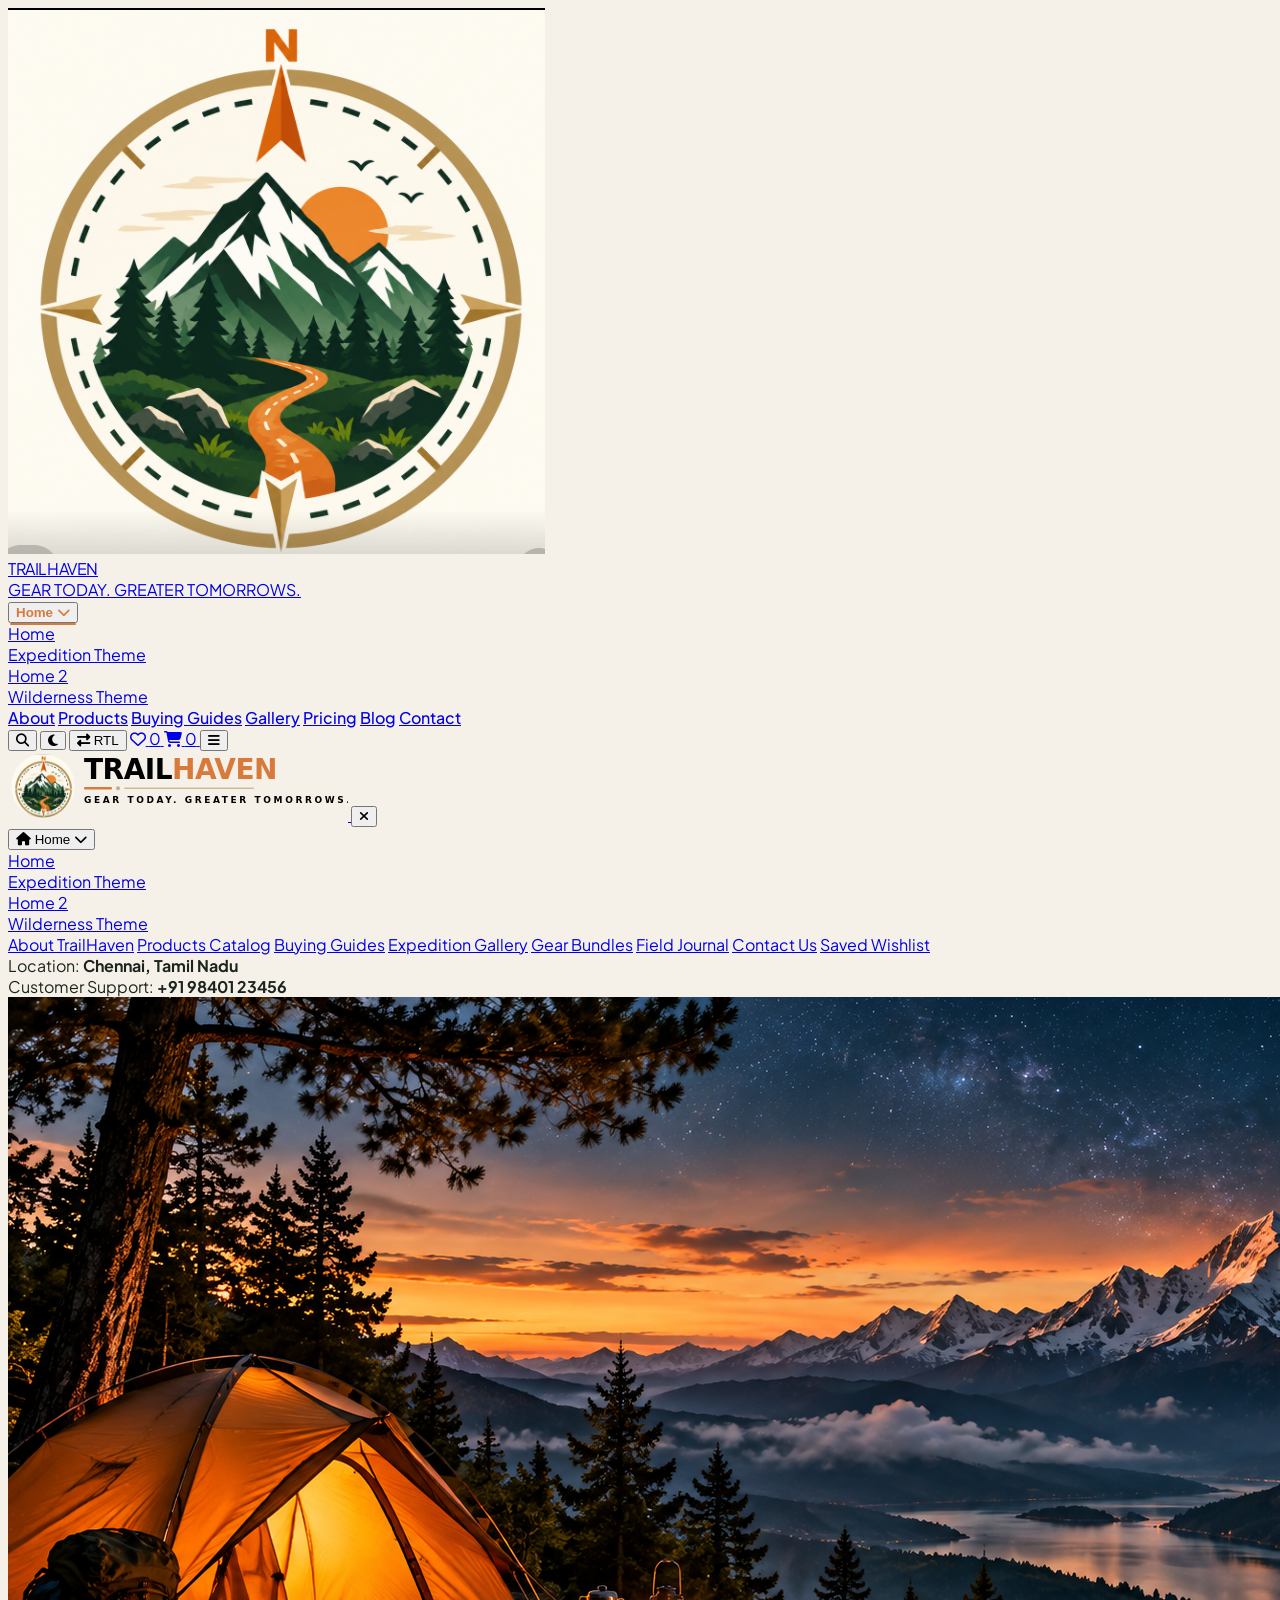
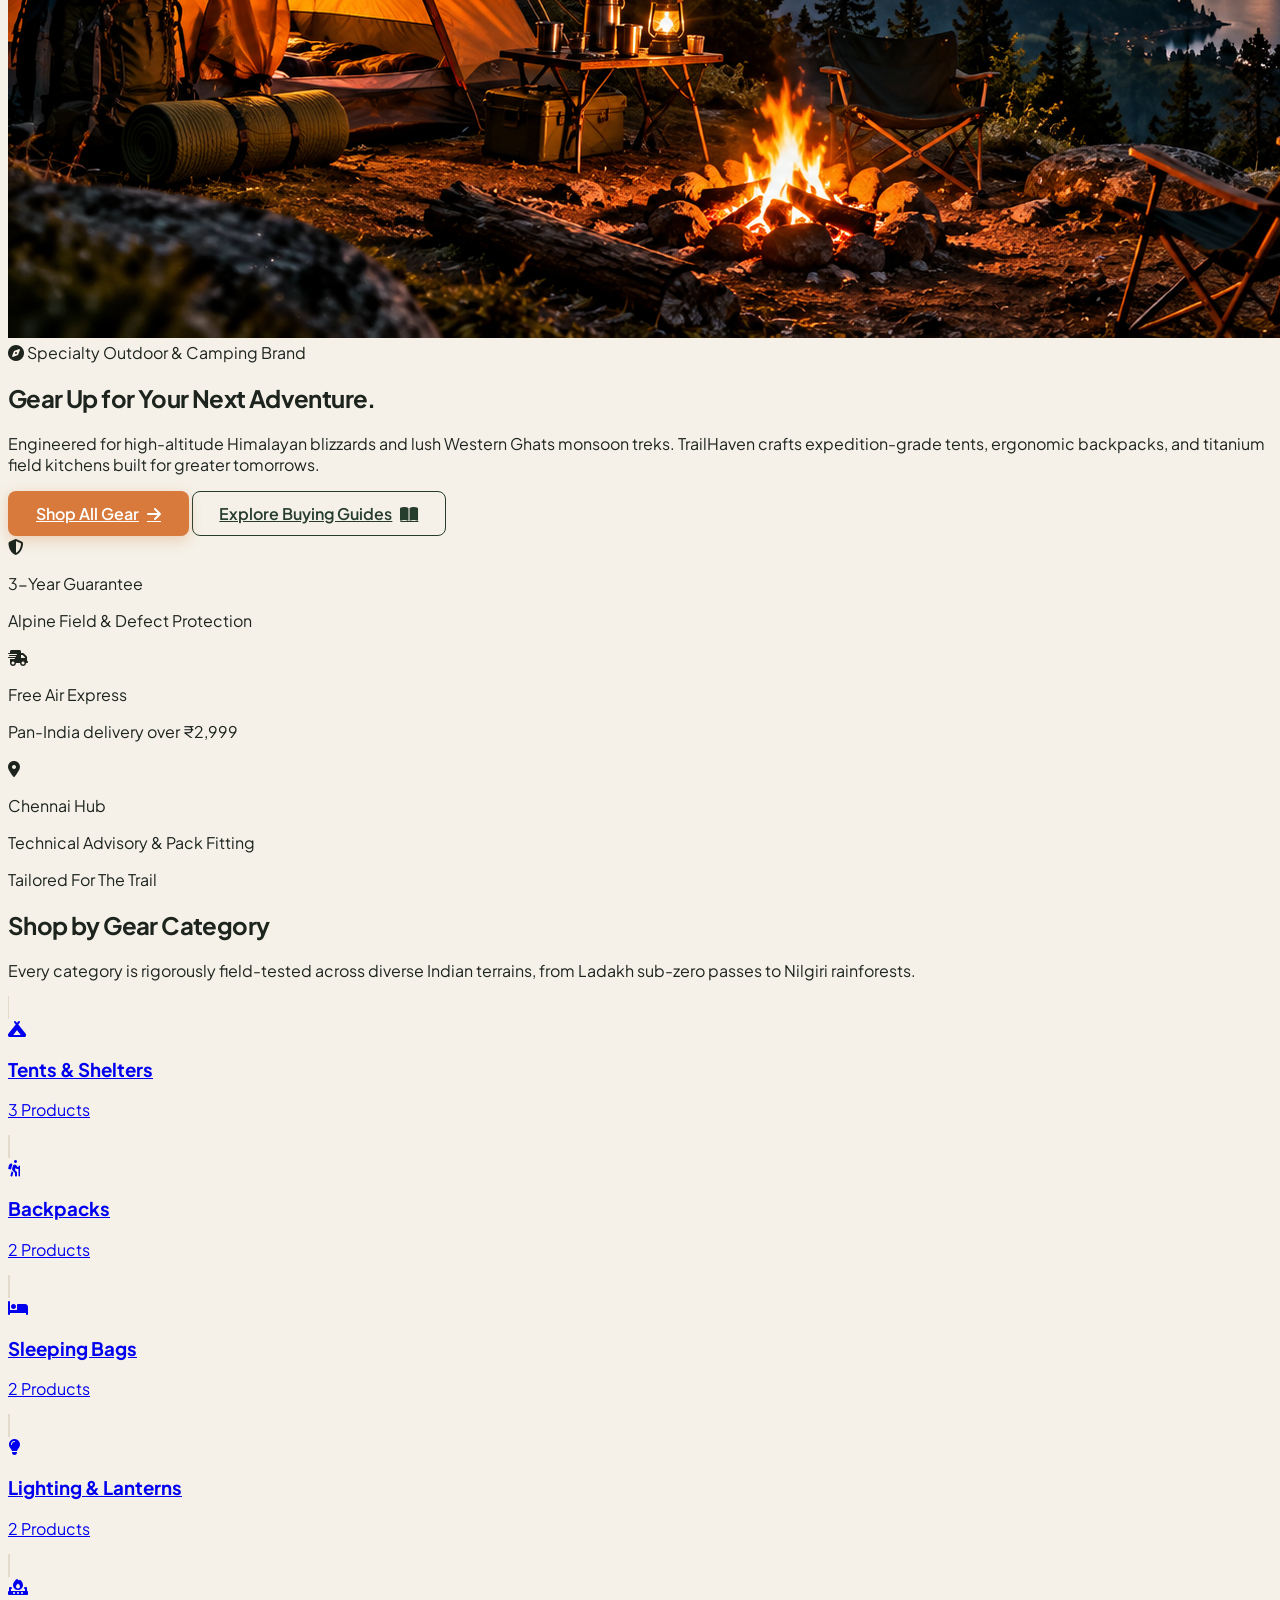
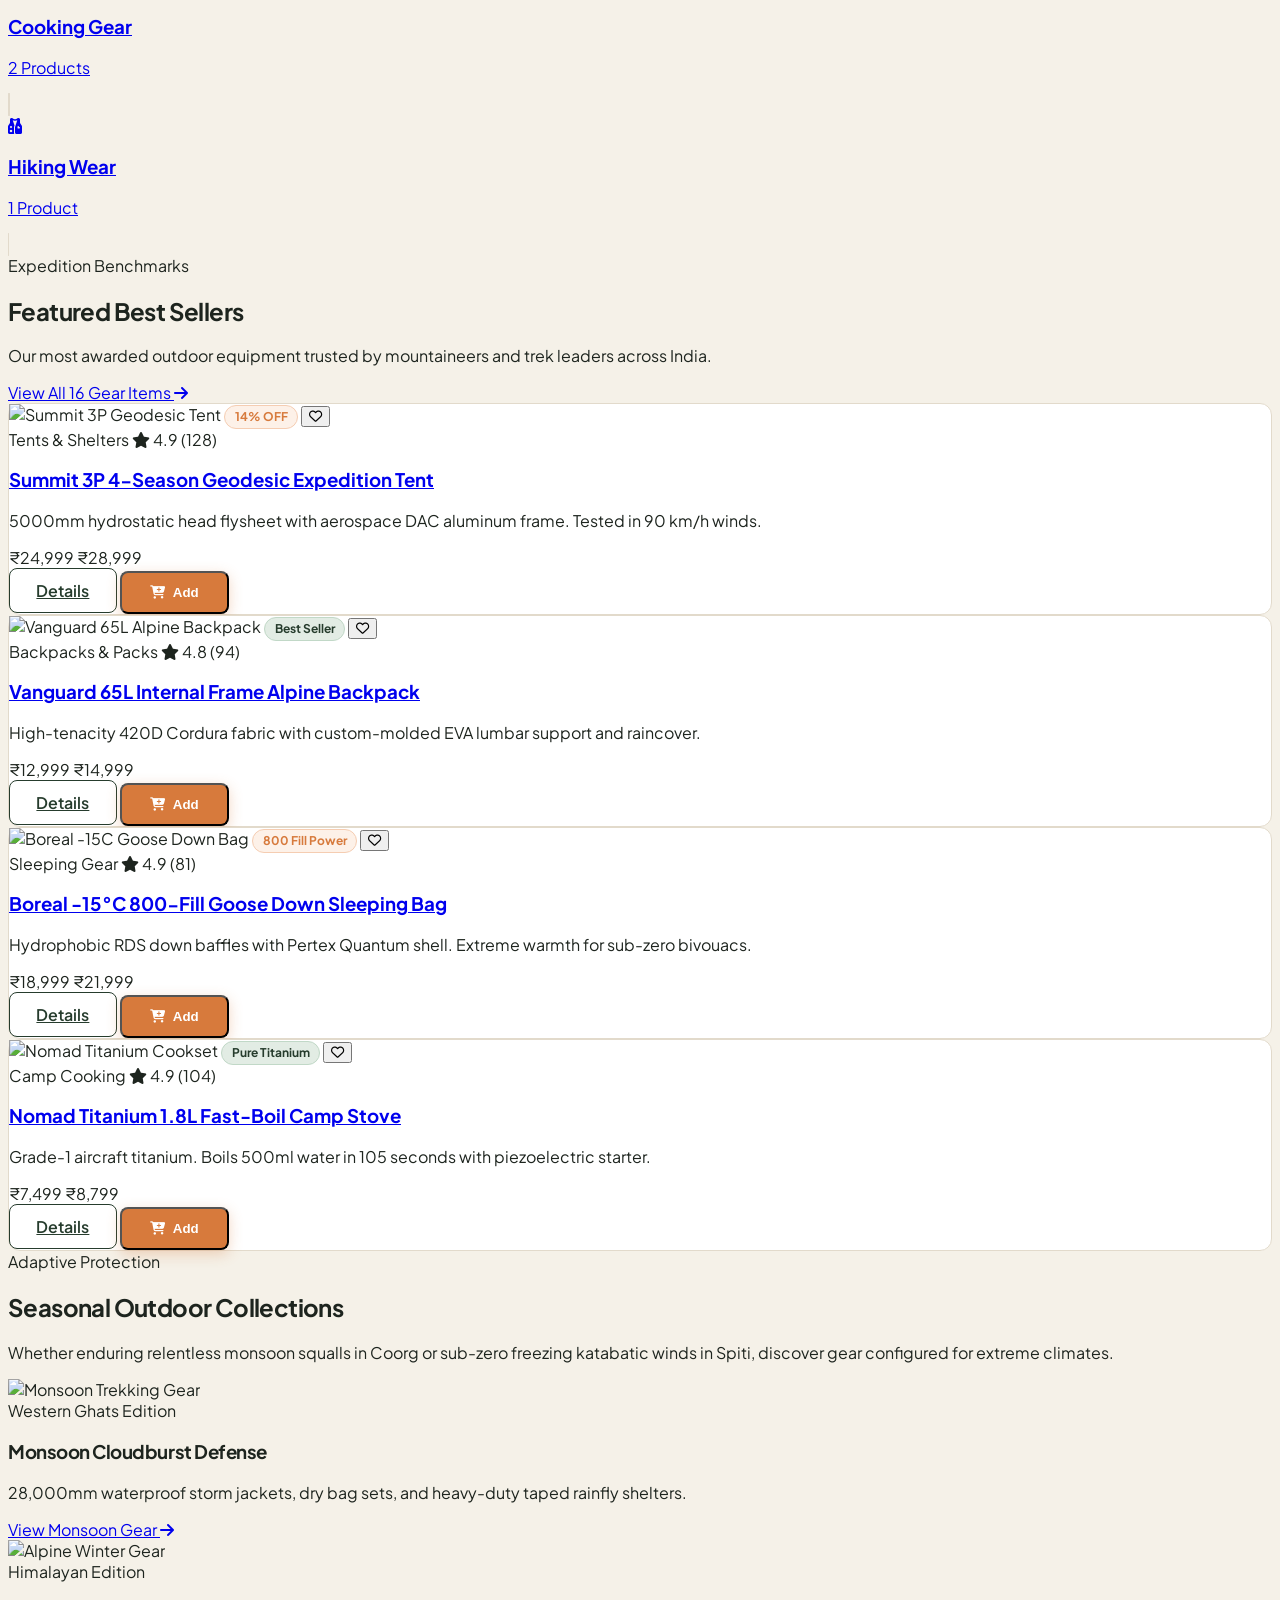
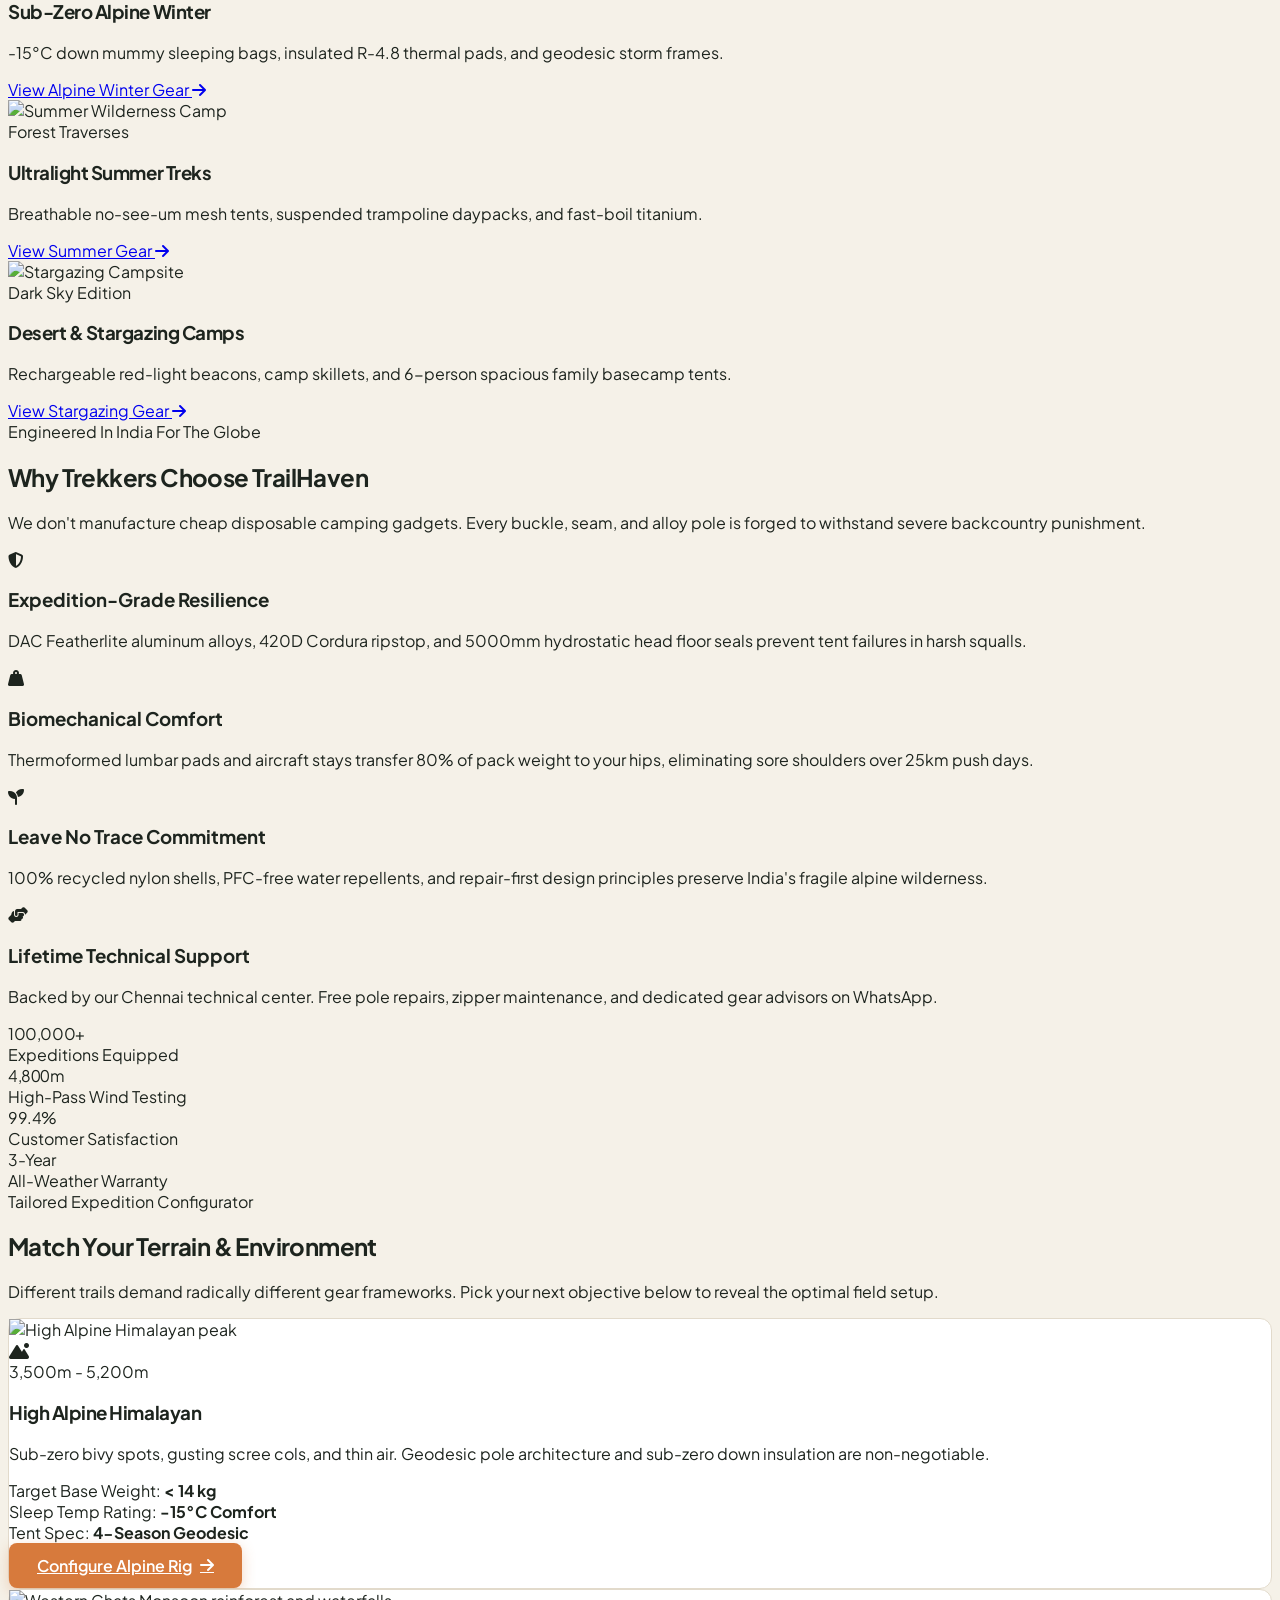
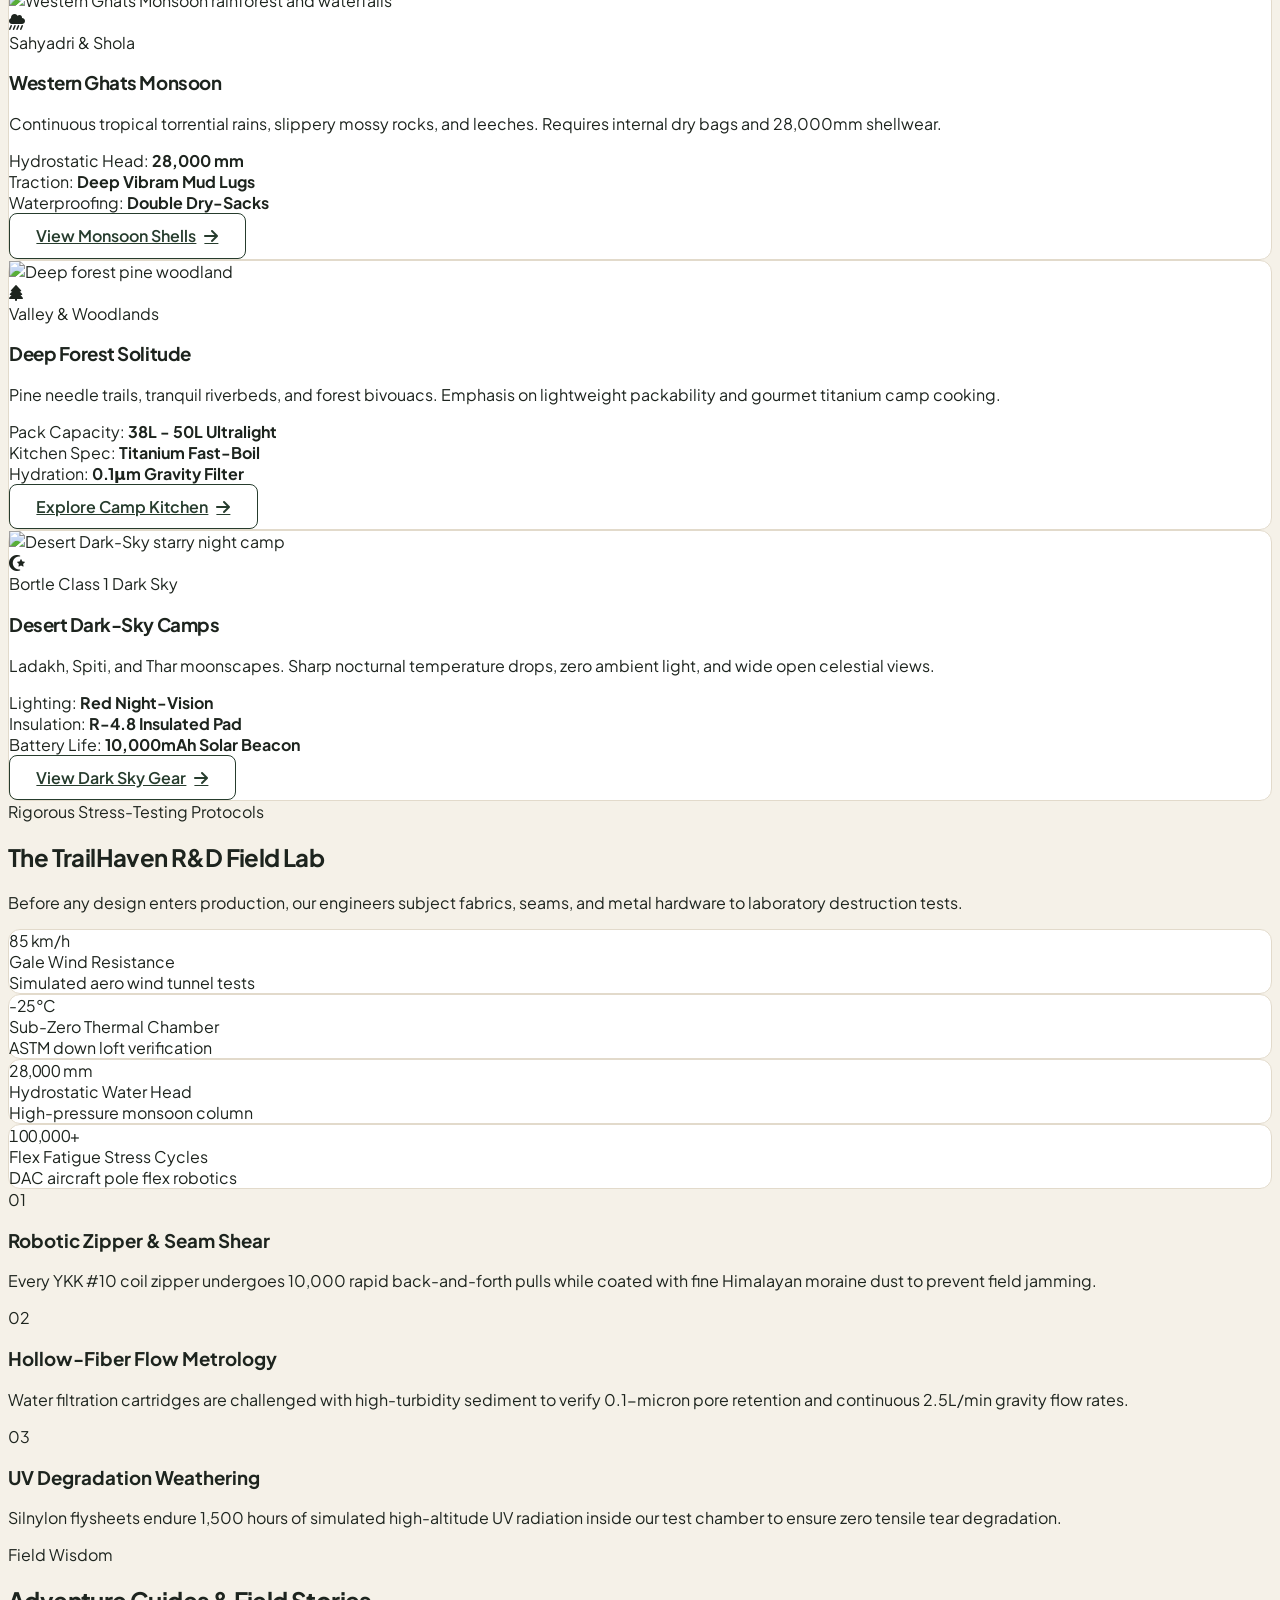
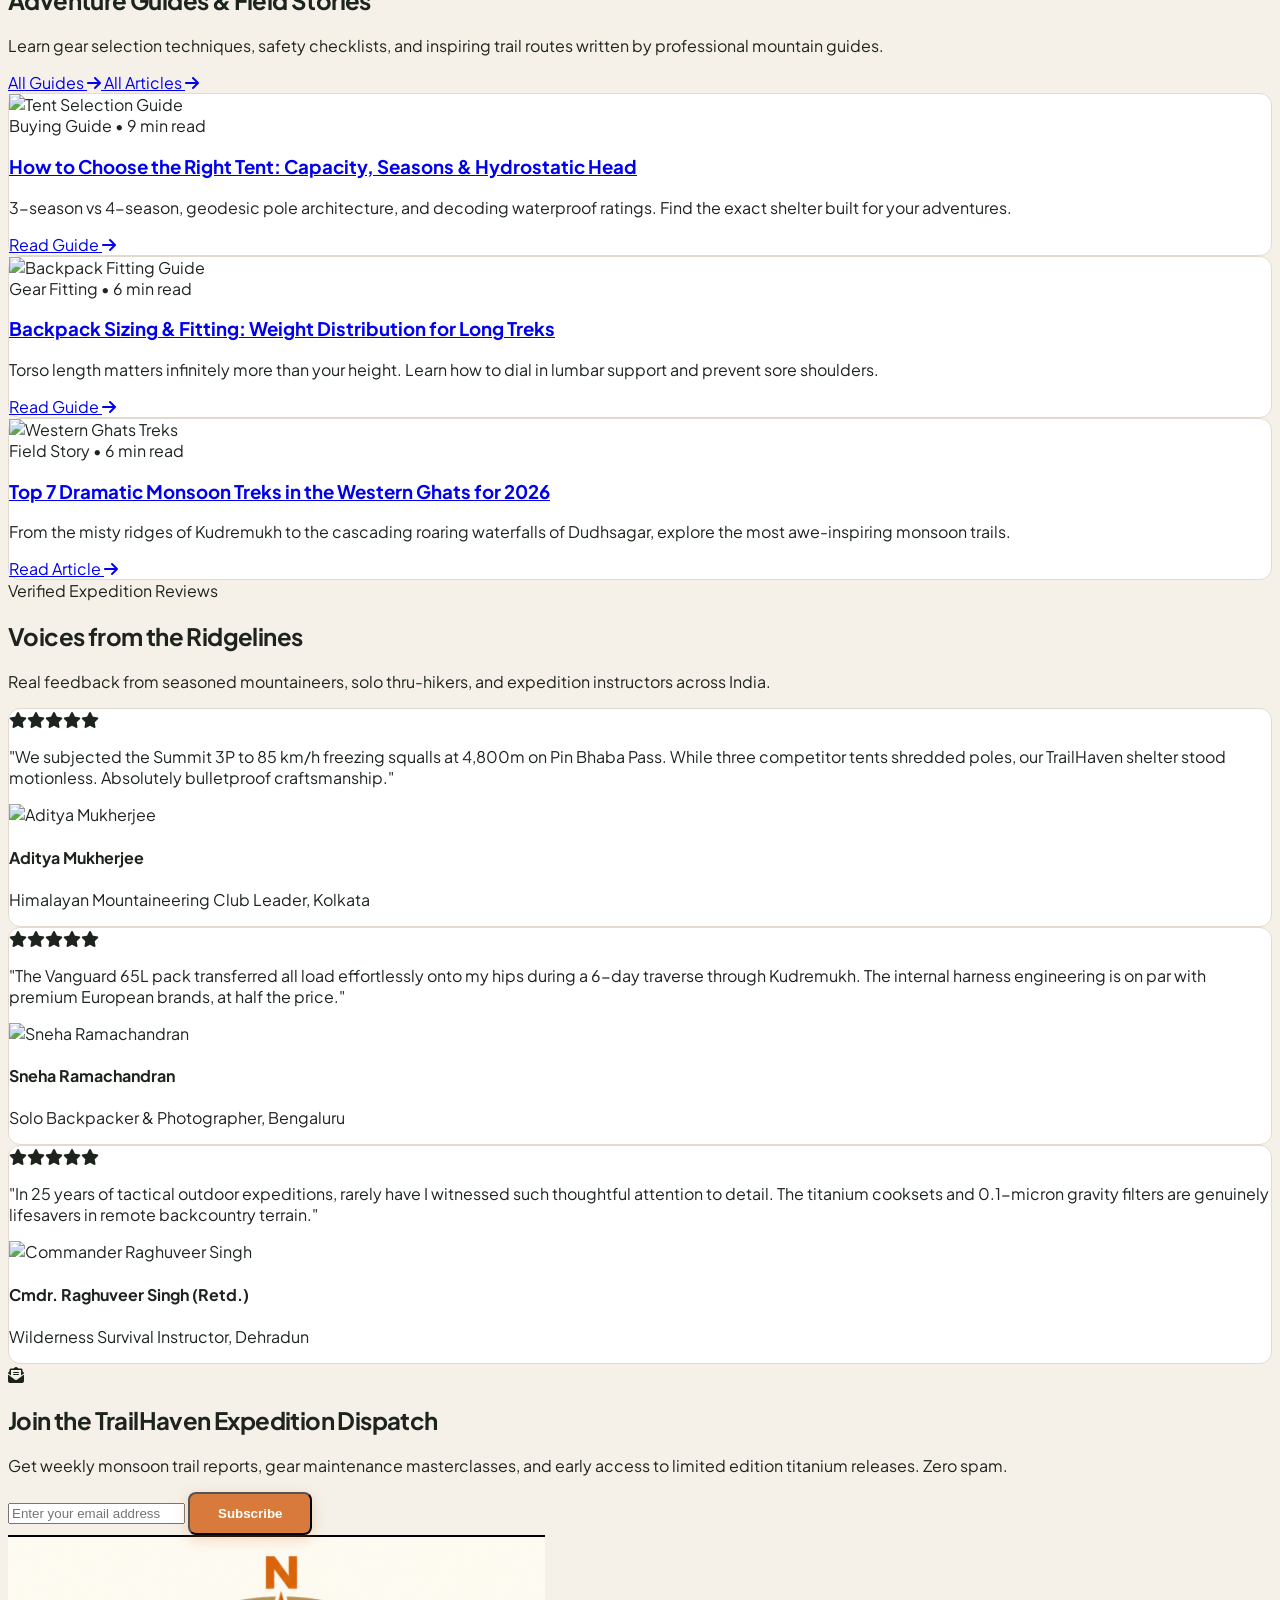
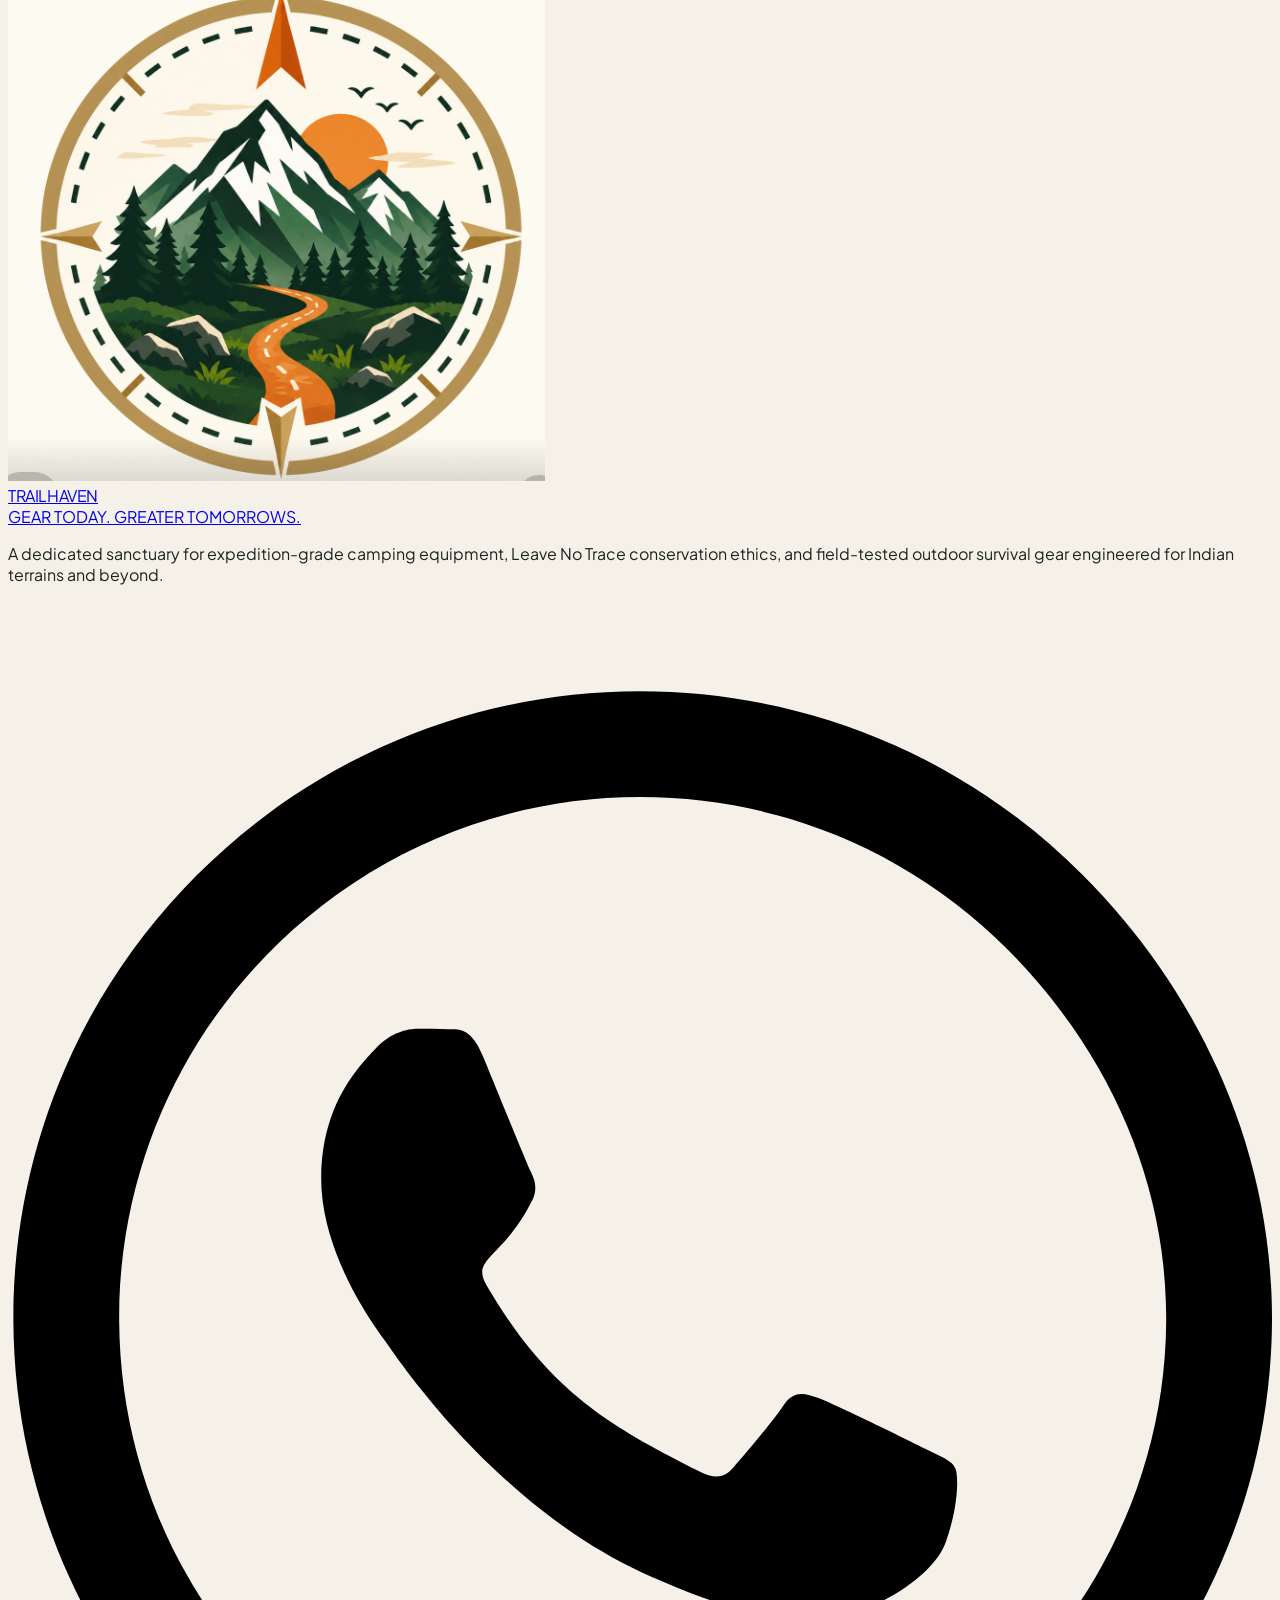
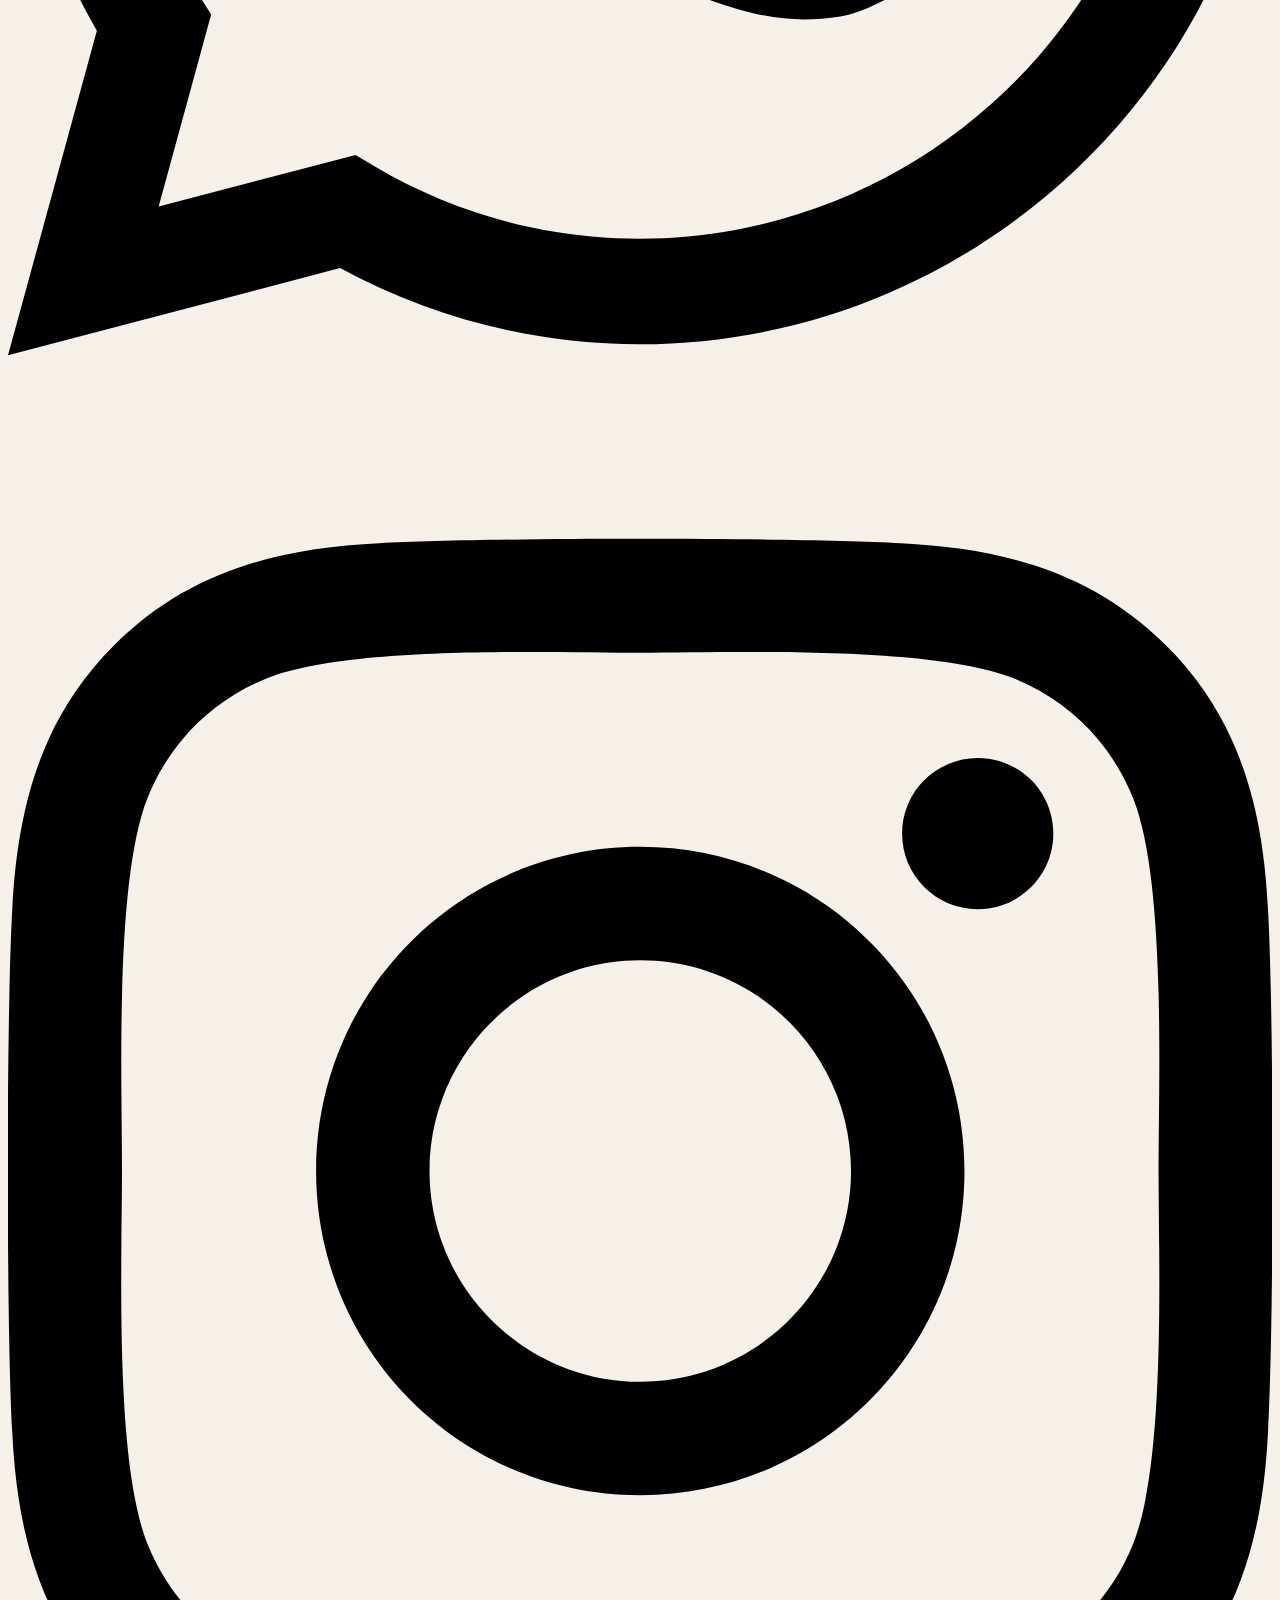
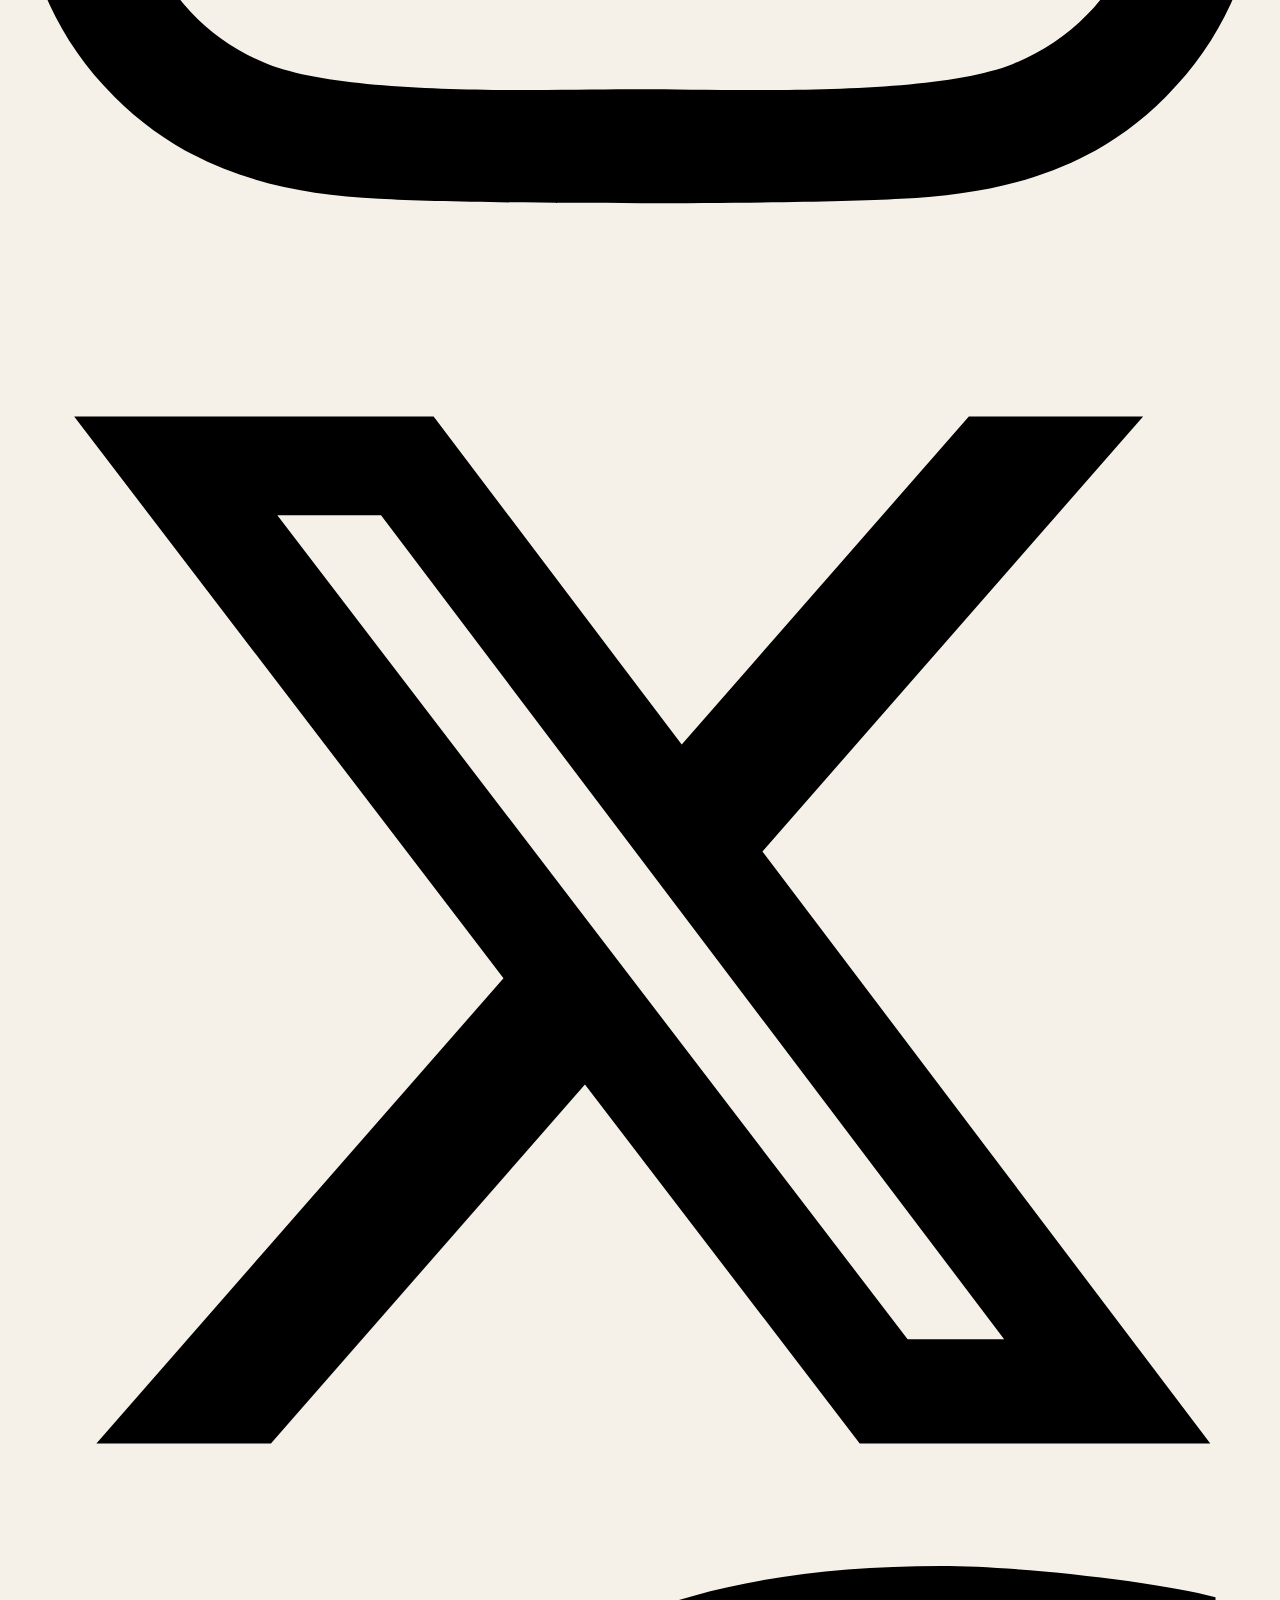
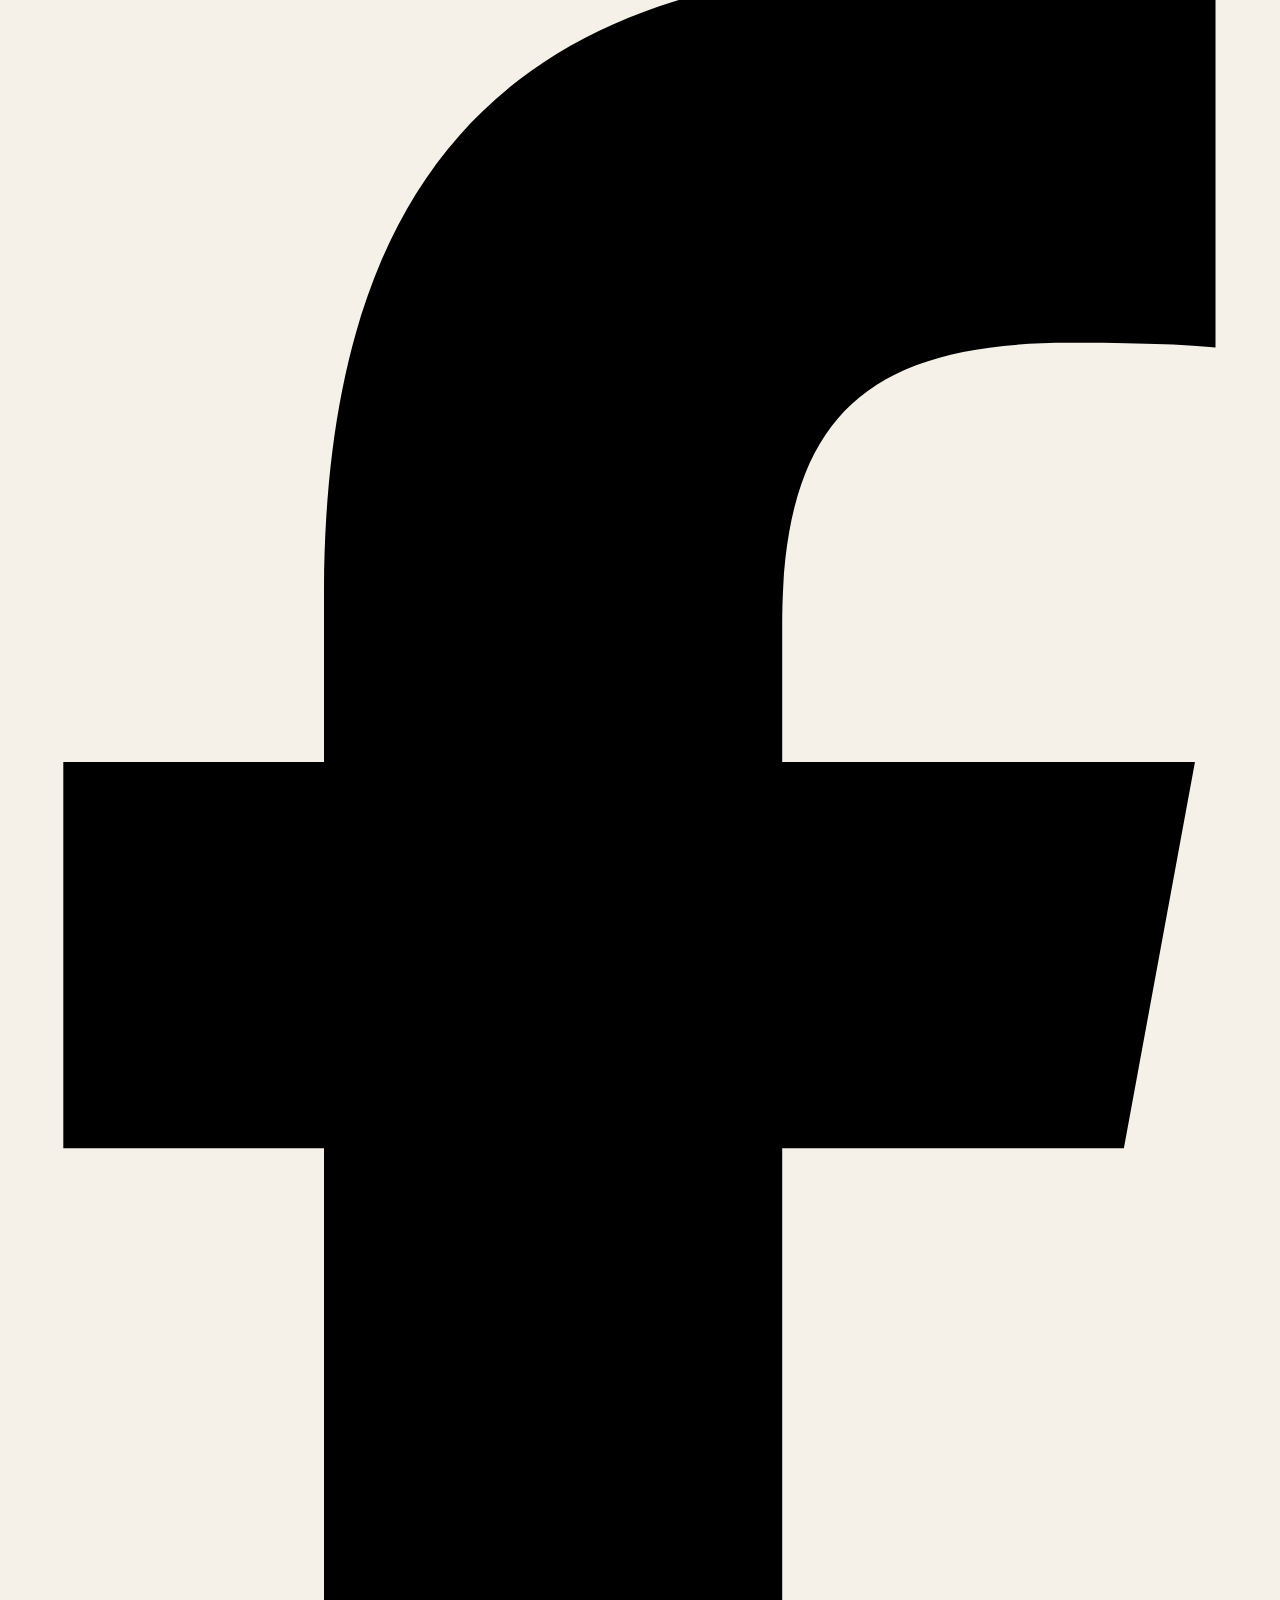
==== index.html @ 0c48665d "first commit" ====
<!DOCTYPE html>
<html lang="en" dir="ltr" class="scroll-smooth">
<head>
  <meta charset="UTF-8">
  <meta name="viewport" content="width=device-width, initial-scale=1.0">
  <title>TrailHaven — Premium Outdoor & Camping Gear | Gear Today. Greater Tomorrows.</title>
  <meta name="description" content="Specialty outdoor and camping gear brand. Expedition tents, internal-frame backpacks, sub-zero sleeping bags, and camp kitchen hardware engineered for greater tomorrows.">
  <link rel="icon" type="image/svg+xml" href="assets/images/favicon.svg">
  <link rel="apple-touch-icon" href="assets/images/favicon.png">

  <!-- Font Awesome Icons -->
  <link rel="stylesheet" href="https://cdnjs.cloudflare.com/ajax/libs/font-awesome/6.5.1/css/all.min.css">
  
  <!-- Tailwind CSS CDN -->
  <script src="https://cdn.tailwindcss.com"></script>
  <script>
    tailwind.config = {
      darkMode: 'class',
      theme: {
        extend: {
          colors: {
            forest: {
              DEFAULT: '#263C2D',
              dark: '#1A2B20',
              light: '#37533F'
            },
            orange: {
              DEFAULT: '#D77A3C',
              dark: '#BF652A',
              light: '#E0894F'
            },
            sand: {
              DEFAULT: '#C6AD83',
              light: '#E8DECF',
              dark: '#A88F66'
            },
            cream: {
              DEFAULT: '#F5F1E8',
              card: '#FFFFFF',
              dark: '#181C19'
            },
            charcoal: '#222622'
          }
        }
      }
    }
  </script>

  <!-- Custom CSS -->
  <link rel="stylesheet" href="assets/css/styles.css">
</head>
<body class="bg-[#F5F1E8] dark:bg-[#181C19] text-[#1D241E] dark:text-[#F4EFE6] transition-colors duration-300">

  <!-- STICKY NAVBAR -->
  <header id="main-navbar" class="sticky top-0 z-40 bg-[#F5F1E8]/95 dark:bg-[#181C19]/95 backdrop-blur-md border-b border-[#E2DACB] dark:border-[#2D372F] py-3.5 transition-all">
    <div class="max-w-7xl mx-auto px-4 sm:px-6 lg:px-8">
      <div class="flex items-center justify-between gap-4">
        
        <!-- Logo -->
        <!-- Brand Logo with Adaptive Dark/Light Mode Typography -->
        <a href="index.html" class="flex items-center gap-2.5 sm:gap-3 flex-shrink-0 group" aria-label="TrailHaven Home">
          <div class="w-11 sm:w-12 h-11 sm:h-12 rounded-xl bg-white dark:bg-[#222823] border border-[#E2DACB] dark:border-[#333C34] flex items-center justify-center p-1 shadow-sm flex-shrink-0 group-hover:border-[#D77A3C] transition-colors">
            <img src="assets/images/trailhaven-emblem.png" alt="TrailHaven Compass Logo" class="h-9 sm:h-10 w-9 sm:w-10 object-contain rounded-lg group-hover:scale-105 transition-transform flex-shrink-0">
          </div>
          <div class="flex flex-col justify-center select-none">
            <div class="flex items-baseline tracking-tight font-black leading-none font-display">
              <span class="text-xl sm:text-2xl font-black text-black dark:text-white transition-colors duration-200">TRAIL</span><span class="text-xl sm:text-2xl font-black text-[#D77A3C]">HAVEN</span>
            </div>
            <div class="flex items-center gap-1.5 my-0.5">
              <span class="h-[2px] w-5 sm:w-6 bg-[#D77A3C] rounded-full"></span>
              <span class="h-1.5 w-1.5 rounded-full bg-[#C6AD83]"></span>
              <span class="h-[1.5px] w-12 sm:w-16 bg-[#C6AD83]/70 rounded-full"></span>
            </div>
            <span class="text-[7.5px] sm:text-[8.5px] font-bold tracking-[0.2em] sm:tracking-[0.24em] uppercase text-black dark:text-white transition-colors duration-200 leading-none">
              GEAR TODAY. GREATER TOMORROWS.
            </span>
          </div>
        </a>

        <!-- Desktop Navigation Links -->
        <nav class="hidden lg:flex items-center gap-5 xl:gap-6 text-sm font-semibold" aria-label="Main Navigation">
          <!-- Home Dropdown -->
          <div class="relative group" id="home-dropdown-nav">
            <button class="nav-link text-forest dark:text-cream flex items-center gap-1.5 py-1 font-semibold group-hover:text-orange transition-colors" aria-expanded="false" aria-haspopup="true">
              <span>Home</span>
              <i class="fa-solid fa-chevron-down text-[10px] text-gray-400 group-hover:text-orange group-hover:rotate-180 transition-transform duration-200"></i>
            </button>
            <div class="absolute top-full left-0 mt-1.5 w-48 bg-[#F5F1E8] dark:bg-[#1E2420] rounded-2xl shadow-xl border border-[#E2DACB] dark:border-[#2D372F] p-2 opacity-0 invisible group-hover:opacity-100 group-hover:visible transition-all duration-200 z-50">
              <a href="index.html" class="block p-2.5 rounded-xl hover:bg-sand/20 dark:hover:bg-sand/10 text-xs font-bold text-forest dark:text-cream hover:text-orange transition">
                <div>Home</div>
                <div class="text-[10px] font-normal text-gray-500">Expedition Theme</div>
              </a>
              <div class="my-1 border-t border-[#E2DACB] dark:border-[#2D372F]"></div>
              <a href="home2.html" class="block p-2.5 rounded-xl hover:bg-sand/20 dark:hover:bg-sand/10 text-xs font-bold text-forest dark:text-cream hover:text-orange transition">
                <div>Home 2</div>
                <div class="text-[10px] font-normal text-gray-500">Wilderness Theme</div>
              </a>
            </div>
          </div>
          <a href="about.html" class="nav-link text-forest dark:text-cream">About</a>
          <a href="products.html" class="nav-link text-forest dark:text-cream">Products</a>
          <a href="buying-guides.html" class="nav-link text-forest dark:text-cream">Buying Guides</a>
          <a href="gallery.html" class="nav-link text-forest dark:text-cream">Gallery</a>
          <a href="pricing.html" class="nav-link text-forest dark:text-cream">Pricing</a>
          <a href="blog.html" class="nav-link text-forest dark:text-cream">Blog</a>
          <a href="contact.html" class="nav-link text-forest dark:text-cream">Contact</a>
        </nav>

        <!-- Utility Icons & Controls -->
        <div class="flex items-center gap-2 sm:gap-3">
          <!-- Search Button -->
          <button class="open-search-btn p-2 rounded-lg hover:bg-[#E8DECF]/50 dark:hover:bg-[#2D372F]/50 transition" aria-label="Search TrailHaven">
            <i class="fa-solid fa-magnifying-glass text-forest dark:text-sand text-base"></i>
          </button>

          <!-- Theme Toggle Button -->
          <button class="theme-toggle-btn p-2 rounded-lg hover:bg-[#E8DECF]/50 dark:hover:bg-[#2D372F]/50 transition" aria-label="Switch theme mode">
            <i class="fa-solid fa-sun text-amber-400 text-base theme-icon-sun hidden"></i>
            <i class="fa-solid fa-moon text-forest dark:text-sand text-base theme-icon-moon"></i>
          </button>

          <!-- Direction (RTL / LTR) Toggle -->
          <!-- Direction (RTL / LTR) Toggle with Double Arrow Symbol -->
          <button class="dir-toggle-btn px-2.5 py-1 rounded-lg text-xs font-bold border border-sand hover:bg-sand/20 dark:hover:bg-sand/10 transition inline-flex items-center gap-1.5" aria-label="Toggle text direction">
            <i class="fa-solid fa-right-left text-[11px] dir-arrow-icon text-forest dark:text-sand"></i>
            <span class="dir-label text-forest dark:text-sand">RTL</span>
          </button>

          <!-- Wishlist Icon -->
          <a href="wishlist.html" class="relative p-2 rounded-lg hover:bg-[#E8DECF]/50 dark:hover:bg-[#2D372F]/50 transition" aria-label="Wishlist">
            <i class="fa-regular fa-heart text-forest dark:text-sand text-base"></i>
            <span class="wishlist-count-badge hidden absolute -top-1 -right-1 bg-rose-500 text-white text-[10px] font-bold rounded-full w-4 h-4 flex items-center justify-center">0</span>
          </a>

          <!-- Cart / Order Icon -->
          <a href="order.html" class="relative p-2 rounded-lg hover:bg-[#E8DECF]/50 dark:hover:bg-[#2D372F]/50 transition" aria-label="Cart and Order">
            <i class="fa-solid fa-cart-shopping text-forest dark:text-sand text-base"></i>
            <span class="cart-count-badge hidden absolute -top-1 -right-1 bg-orange text-white text-[10px] font-bold rounded-full w-4 h-4 flex items-center justify-center">0</span>
          </a>

          <!-- Mobile Hamburger Menu Button -->
          <button id="mobile-menu-toggle" class="lg:hidden p-2 rounded-lg hover:bg-[#E8DECF]/50 dark:hover:bg-[#2D372F]/50 transition" aria-label="Toggle Mobile Menu" aria-expanded="false">
            <i class="fa-solid fa-bars text-xl text-forest dark:text-cream"></i>
          </button>
        </div>

      </div>
    </div>
  </header>

  <!-- MOBILE NAVIGATION DRAWER -->
  <div id="mobile-drawer-backdrop" class="fixed inset-0 z-50 bg-black/60 backdrop-blur-sm hidden opacity-0 transition-opacity"></div>
  <aside id="mobile-nav-drawer" class="fixed top-0 right-0 z-50 w-80 max-w-[85vw] h-full bg-[#F5F1E8] dark:bg-[#181C19] border-l border-[#E2DACB] dark:border-[#2D372F] p-6 shadow-2xl flex flex-col justify-between transform translate-x-full transition-transform duration-300">
    <div>
      <div class="flex items-center justify-between pb-4 border-b border-[#E2DACB] dark:border-[#2D372F] mb-6">
        <a href="index.html" class="flex items-center gap-2">
          <img src="assets/images/trailhaven-logo.svg" alt="TrailHaven" class="h-9 w-auto">
        </a>
        <button id="mobile-drawer-close" class="p-2 rounded-lg text-gray-500 hover:text-gray-800 dark:hover:text-white" aria-label="Close menu">
          <i class="fa-solid fa-xmark text-xl"></i>
        </button>
      </div>

      <nav class="flex flex-col space-y-2 font-semibold text-base">
        <!-- Home Accordion -->
        <div class="border-b border-[#E2DACB]/60 dark:border-[#2D372F]/60 pb-2 mb-2">
          <button id="mobile-home-toggle" class="w-full flex items-center justify-between py-2 px-3 rounded-lg hover:bg-sand/20 font-semibold text-base text-forest dark:text-cream transition">
            <span class="flex items-center gap-2"><i class="fa-solid fa-house text-xs text-orange"></i> Home</span>
            <i class="fa-solid fa-chevron-down text-xs transition-transform duration-200" id="mobile-home-chevron"></i>
          </button>
          <div id="mobile-home-submenu" class="pl-4 pt-1 space-y-1">
            <a href="index.html" class="mobile-nav-link block py-1.5 px-3 rounded-lg text-sm text-gray-700 dark:text-gray-300 hover:text-orange">
              <div class="font-semibold">Home</div>
              <div class="text-xs font-normal text-gray-500">Expedition Theme</div>
            </a>
            <div class="my-1 border-t border-[#E2DACB]/60 dark:border-[#2D372F]/60"></div>
            <a href="home2.html" class="mobile-nav-link block py-1.5 px-3 rounded-lg text-sm text-gray-700 dark:text-gray-300 hover:text-orange">
              <div class="font-semibold">Home 2</div>
              <div class="text-xs font-normal text-gray-500">Wilderness Theme</div>
            </a>
          </div>
        </div>
        <a href="about.html" class="mobile-nav-link py-2 px-3 rounded-lg hover:bg-sand/20">About TrailHaven</a>
        <a href="products.html" class="mobile-nav-link py-2 px-3 rounded-lg hover:bg-sand/20">Products Catalog</a>
        <a href="buying-guides.html" class="mobile-nav-link py-2 px-3 rounded-lg hover:bg-sand/20">Buying Guides</a>
        <a href="gallery.html" class="mobile-nav-link py-2 px-3 rounded-lg hover:bg-sand/20">Expedition Gallery</a>
        <a href="pricing.html" class="mobile-nav-link py-2 px-3 rounded-lg hover:bg-sand/20">Gear Bundles</a>
        <a href="blog.html" class="mobile-nav-link py-2 px-3 rounded-lg hover:bg-sand/20">Field Journal</a>
        <a href="contact.html" class="mobile-nav-link py-2 px-3 rounded-lg hover:bg-sand/20">Contact Us</a>
        <a href="wishlist.html" class="mobile-nav-link py-2 px-3 rounded-lg hover:bg-sand/20">Saved Wishlist</a>
      </nav>
    </div>

    <div class="pt-6 border-t border-[#E2DACB] dark:border-[#2D372F] space-y-3 text-xs text-gray-500">
      <div class="flex items-center justify-between">
        <span>Location:</span>
        <strong class="text-forest dark:text-sand">Chennai, Tamil Nadu</strong>
      </div>
      <div class="flex items-center justify-between">
        <span>Customer Support:</span>
        <strong class="text-forest dark:text-sand">+91 98401 23456</strong>
      </div>
    </div>
  </aside>

  <main>
    <!-- SECTION 1: HERO SECTION -->
    <section class="relative min-h-[90vh] sm:min-h-[92vh] flex items-center overflow-hidden py-20 sm:py-28">
      <!-- Background Mountain Image with Dark Overlay -->
      <div class="absolute inset-0 z-0 overflow-hidden">
        <img src="assets/images/home.jpg" 
             alt="Majestic mountain camp under the stars" 
             class="hero-bg-parallax w-full h-full object-cover object-center transform scale-105 transition-transform duration-300">
        <div class="absolute inset-0 bg-gradient-to-r from-[#1A2B20]/95 via-[#1A2B20]/80 to-black/75"></div>
      </div>

      <!-- Hero Content Centered across full container width -->
      <div class="relative z-10 max-w-7xl w-full mx-auto px-4 sm:px-6 lg:px-8 text-white text-center">
        <div class="w-full max-w-5xl mx-auto flex flex-col items-center text-center">
          <div class="inline-flex items-center gap-2.5 px-3.5 py-1.5 sm:px-4 sm:py-2 rounded-full bg-sand/20 border border-sand/40 text-sand text-[11px] sm:text-xs font-bold uppercase tracking-wider mb-5 sm:mb-8 backdrop-blur-sm mx-auto">
            <i class="fa-solid fa-compass text-orange text-xs sm:text-sm"></i> Specialty Outdoor & Camping Brand
          </div>
          
          <h1 class="text-3xl sm:text-5xl md:text-7xl lg:text-8xl font-black font-display tracking-tight leading-[1.1] sm:leading-[1.05] mb-5 sm:mb-8 text-center mx-auto">
            Gear Up for Your Next <span class="text-orange">Adventure.</span>
          </h1>
          
          <p class="text-sm sm:text-lg md:text-xl lg:text-2xl text-[#F5F1E8]/90 font-normal leading-relaxed mb-8 sm:mb-12 max-w-4xl mx-auto text-center">
            Engineered for high-altitude Himalayan blizzards and lush Western Ghats monsoon treks. 
            TrailHaven crafts expedition-grade tents, ergonomic backpacks, and titanium field kitchens built for greater tomorrows.
          </p>

          <div class="flex flex-col sm:flex-row items-center justify-center gap-4 sm:gap-5 mb-12 sm:mb-16 w-full sm:w-auto mx-auto">
            <a href="products.html" class="btn-primary text-base sm:text-lg py-4 px-8 justify-center shadow-xl font-bold w-full sm:w-auto">
              <span>Shop All Gear</span>
              <i class="fa-solid fa-arrow-right ml-1"></i>
            </a>
            <a href="buying-guides.html" class="btn-outline border-2 border-white/80 text-white hover:bg-white hover:text-forest text-base sm:text-lg py-4 px-8 justify-center backdrop-blur-sm font-bold transition w-full sm:w-auto">
              <span>Explore Buying Guides</span>
              <i class="fa-solid fa-book-open ml-1"></i>
            </a>
          </div>

          <!-- Quick Trust Badges spanning full width -->
          <div class="w-full pt-8 sm:pt-10 border-t border-white/20 grid grid-cols-1 sm:grid-cols-3 gap-6 sm:gap-8">
            <div class="flex items-center justify-center gap-4 bg-white/5 sm:bg-transparent p-4 sm:p-0 rounded-2xl border border-white/10 sm:border-0 backdrop-blur-sm sm:backdrop-blur-none text-left">
              <div class="w-12 h-12 rounded-xl bg-orange/20 text-orange flex items-center justify-center text-xl flex-shrink-0">
                <i class="fa-solid fa-shield-halved"></i>
              </div>
              <div>
                <p class="font-black text-sand text-lg sm:text-xl">3-Year Guarantee</p>
                <p class="text-gray-300 text-xs sm:text-sm mt-0.5">Alpine Field & Defect Protection</p>
              </div>
            </div>

            <div class="flex items-center justify-center gap-4 bg-white/5 sm:bg-transparent p-4 sm:p-0 rounded-2xl border border-white/10 sm:border-0 backdrop-blur-sm sm:backdrop-blur-none text-left">
              <div class="w-12 h-12 rounded-xl bg-emerald-500/20 text-emerald-400 flex items-center justify-center text-xl flex-shrink-0">
                <i class="fa-solid fa-truck-fast"></i>
              </div>
              <div>
                <p class="font-black text-sand text-lg sm:text-xl">Free Air Express</p>
                <p class="text-gray-300 text-xs sm:text-sm mt-0.5">Pan-India delivery over ₹2,999</p>
              </div>
            </div>

            <div class="flex items-center justify-center gap-4 bg-white/5 sm:bg-transparent p-4 sm:p-0 rounded-2xl border border-white/10 sm:border-0 backdrop-blur-sm sm:backdrop-blur-none text-left">
              <div class="w-12 h-12 rounded-xl bg-sand/20 text-sand flex items-center justify-center text-xl flex-shrink-0">
                <i class="fa-solid fa-location-dot"></i>
              </div>
              <div>
                <p class="font-black text-sand text-lg sm:text-xl">Chennai Hub</p>
                <p class="text-gray-300 text-xs sm:text-sm mt-0.5">Technical Advisory & Pack Fitting</p>
              </div>
            </div>
          </div>
        </div>
      </div>
    </section>

    <!-- SECTION 2: SHOP BY CATEGORY -->
    <section class="py-20 bg-[#F5F1E8] dark:bg-[#181C19]">
      <div class="max-w-7xl mx-auto px-4 sm:px-6 lg:px-8">
        <div class="text-center max-w-2xl mx-auto mb-14">
          <span class="text-xs font-bold uppercase tracking-widest text-orange">Tailored For The Trail</span>
          <h2 class="text-3xl sm:text-4xl font-black font-display text-forest dark:text-cream mt-2">
            Shop by Gear Category
          </h2>
          <p class="text-sm text-gray-600 dark:text-gray-400 mt-3">
            Every category is rigorously field-tested across diverse Indian terrains, from Ladakh sub-zero passes to Nilgiri rainforests.
          </p>
        </div>

        <div class="grid grid-cols-2 md:grid-cols-3 lg:grid-cols-6 gap-4 sm:gap-6">
          <!-- Category 1: Tents -->
          <a href="products.html?cat=tents" class="card-theme group text-center p-4 flex flex-col items-center">
            <div class="w-16 h-16 rounded-2xl bg-forest/10 dark:bg-forest/30 flex items-center justify-center text-forest dark:text-sand text-2xl mb-3 group-hover:bg-orange group-hover:text-white transition-colors">
              <i class="fa-solid fa-campground"></i>
            </div>
            <h3 class="font-bold text-sm sm:text-base text-forest dark:text-cream group-hover:text-orange transition-colors">Tents & Shelters</h3>
            <p class="text-xs text-gray-500 mt-1">3 Products</p>
          </a>

          <!-- Category 2: Backpacks -->
          <a href="products.html?cat=backpacks" class="card-theme group text-center p-4 flex flex-col items-center">
            <div class="w-16 h-16 rounded-2xl bg-forest/10 dark:bg-forest/30 flex items-center justify-center text-forest dark:text-sand text-2xl mb-3 group-hover:bg-orange group-hover:text-white transition-colors">
              <i class="fa-solid fa-hiking"></i>
            </div>
            <h3 class="font-bold text-sm sm:text-base text-forest dark:text-cream group-hover:text-orange transition-colors">Backpacks</h3>
            <p class="text-xs text-gray-500 mt-1">2 Products</p>
          </a>

          <!-- Category 3: Sleeping Bags -->
          <a href="products.html?cat=sleeping" class="card-theme group text-center p-4 flex flex-col items-center">
            <div class="w-16 h-16 rounded-2xl bg-forest/10 dark:bg-forest/30 flex items-center justify-center text-forest dark:text-sand text-2xl mb-3 group-hover:bg-orange group-hover:text-white transition-colors">
              <i class="fa-solid fa-bed"></i>
            </div>
            <h3 class="font-bold text-sm sm:text-base text-forest dark:text-cream group-hover:text-orange transition-colors">Sleeping Bags</h3>
            <p class="text-xs text-gray-500 mt-1">2 Products</p>
          </a>

          <!-- Category 4: Lighting -->
          <a href="products.html?cat=lighting" class="card-theme group text-center p-4 flex flex-col items-center">
            <div class="w-16 h-16 rounded-2xl bg-forest/10 dark:bg-forest/30 flex items-center justify-center text-forest dark:text-sand text-2xl mb-3 group-hover:bg-orange group-hover:text-white transition-colors">
              <i class="fa-solid fa-lightbulb"></i>
            </div>
            <h3 class="font-bold text-sm sm:text-base text-forest dark:text-cream group-hover:text-orange transition-colors">Lighting & Lanterns</h3>
            <p class="text-xs text-gray-500 mt-1">2 Products</p>
          </a>

          <!-- Category 5: Camp Cooking -->
          <a href="products.html?cat=cooking" class="card-theme group text-center p-4 flex flex-col items-center">
            <div class="w-16 h-16 rounded-2xl bg-forest/10 dark:bg-forest/30 flex items-center justify-center text-forest dark:text-sand text-2xl mb-3 group-hover:bg-orange group-hover:text-white transition-colors">
              <i class="fa-solid fa-fire-burner"></i>
            </div>
            <h3 class="font-bold text-sm sm:text-base text-forest dark:text-cream group-hover:text-orange transition-colors">Cooking Gear</h3>
            <p class="text-xs text-gray-500 mt-1">2 Products</p>
          </a>

          <!-- Category 6: Weatherwear -->
          <a href="products.html?cat=clothing" class="card-theme group text-center p-4 flex flex-col items-center">
            <div class="w-16 h-16 rounded-2xl bg-forest/10 dark:bg-forest/30 flex items-center justify-center text-forest dark:text-sand text-2xl mb-3 group-hover:bg-orange group-hover:text-white transition-colors">
              <i class="fa-solid fa-vest-patches"></i>
            </div>
            <h3 class="font-bold text-sm sm:text-base text-forest dark:text-cream group-hover:text-orange transition-colors">Hiking Wear</h3>
            <p class="text-xs text-gray-500 mt-1">1 Product</p>
          </a>
        </div>
      </div>
    </section>

    <!-- SECTION 3: FEATURED PRODUCTS -->
    <section class="py-20 bg-white dark:bg-[#202621] border-y border-[#E2DACB] dark:border-[#2D372F]">
      <div class="max-w-7xl mx-auto px-4 sm:px-6 lg:px-8">
        <div class="flex flex-col sm:flex-row sm:items-end justify-between mb-12">
          <div>
            <span class="text-xs font-bold uppercase tracking-widest text-orange">Expedition Benchmarks</span>
            <h2 class="text-3xl sm:text-4xl font-black font-display text-forest dark:text-cream mt-1">
              Featured Best Sellers
            </h2>
            <p class="text-sm text-gray-600 dark:text-gray-400 mt-2">
              Our most awarded outdoor equipment trusted by mountaineers and trek leaders across India.
            </p>
          </div>
          <a href="products.html" class="mt-4 sm:mt-0 font-bold text-orange hover:text-orange-dark flex items-center gap-2 text-sm group">
            <span>View All 16 Gear Items</span>
            <i class="fa-solid fa-arrow-right group-hover:translate-x-1 transition-transform"></i>
          </a>
        </div>

        <!-- Product Cards Grid -->
        <div class="grid grid-cols-1 sm:grid-cols-2 lg:grid-cols-4 gap-6">
          
          <!-- Product Card 1: Summit 3P Tent -->
          <div class="card-theme flex flex-col justify-between overflow-hidden group">
            <div class="relative img-zoom-container h-56 bg-gray-100 dark:bg-gray-800">
              <img src="https://images.unsplash.com/photo-1504280390367-361c6d9f38f4?auto=format&fit=crop&w=600&q=80" alt="Summit 3P Geodesic Tent" class="w-full h-full object-cover">
              <span class="absolute top-3 left-3 badge-orange">14% OFF</span>
              <button data-toggle-wishlist="camping-tent-01" class="absolute top-3 right-3 w-9 h-9 rounded-full bg-white/80 dark:bg-black/60 backdrop-blur-md flex items-center justify-center text-gray-600 dark:text-gray-200 hover:text-rose-500 transition shadow" aria-label="Save to Wishlist">
                <i class="fa-regular fa-heart"></i>
              </button>
            </div>
            <div class="p-5 flex-1 flex flex-col justify-between">
              <div>
                <div class="flex items-center justify-between text-xs text-gray-500 mb-2">
                  <span>Tents & Shelters</span>
                  <span class="flex items-center gap-1 text-amber-500 font-bold">
                    <i class="fa-solid fa-star text-xs"></i> 4.9 (128)
                  </span>
                </div>
                <h3 class="font-bold text-base text-forest dark:text-cream group-hover:text-orange transition-colors">
                  <a href="product-details.html?id=camping-tent-01">Summit 3P 4-Season Geodesic Expedition Tent</a>
                </h3>
                <p class="text-xs text-gray-600 dark:text-gray-400 mt-2 line-clamp-2">
                  5000mm hydrostatic head flysheet with aerospace DAC aluminum frame. Tested in 90 km/h winds.
                </p>
              </div>

              <div class="pt-4 mt-4 border-t border-[#E2DACB] dark:border-[#2D372F]">
                <div class="flex items-baseline gap-2 mb-4">
                  <span class="text-xl font-black text-forest dark:text-cream">₹24,999</span>
                  <span class="text-xs text-gray-400 line-through">₹28,999</span>
                </div>
                <div class="grid grid-cols-2 gap-2">
                  <a href="product-details.html?id=camping-tent-01" class="btn-outline text-xs py-2 px-3 justify-center text-center">
                    Details
                  </a>
                  <button data-add-to-cart="camping-tent-01" class="btn-primary text-xs py-2 px-3 justify-center">
                    <i class="fa-solid fa-cart-plus"></i> Add
                  </button>
                </div>
              </div>
            </div>
          </div>

          <!-- Product Card 2: Vanguard 65L Pack -->
          <div class="card-theme flex flex-col justify-between overflow-hidden group">
            <div class="relative img-zoom-container h-56 bg-gray-100 dark:bg-gray-800">
              <img src="https://i.pinimg.com/736x/34/62/d9/3462d938be30dc71a099220399d9a54b.jpg" alt="Vanguard 65L Alpine Backpack" class="w-full h-full object-cover">
              <span class="absolute top-3 left-3 badge-eco">Best Seller</span>
              <button data-toggle-wishlist="backpack-apex-65" class="absolute top-3 right-3 w-9 h-9 rounded-full bg-white/80 dark:bg-black/60 backdrop-blur-md flex items-center justify-center text-gray-600 dark:text-gray-200 hover:text-rose-500 transition shadow" aria-label="Save to Wishlist">
                <i class="fa-regular fa-heart"></i>
              </button>
            </div>
            <div class="p-5 flex-1 flex flex-col justify-between">
              <div>
                <div class="flex items-center justify-between text-xs text-gray-500 mb-2">
                  <span>Backpacks & Packs</span>
                  <span class="flex items-center gap-1 text-amber-500 font-bold">
                    <i class="fa-solid fa-star text-xs"></i> 4.8 (94)
                  </span>
                </div>
                <h3 class="font-bold text-base text-forest dark:text-cream group-hover:text-orange transition-colors">
                  <a href="product-details.html?id=backpack-apex-65">Vanguard 65L Internal Frame Alpine Backpack</a>
                </h3>
                <p class="text-xs text-gray-600 dark:text-gray-400 mt-2 line-clamp-2">
                  High-tenacity 420D Cordura fabric with custom-molded EVA lumbar support and raincover.
                </p>
              </div>

              <div class="pt-4 mt-4 border-t border-[#E2DACB] dark:border-[#2D372F]">
                <div class="flex items-baseline gap-2 mb-4">
                  <span class="text-xl font-black text-forest dark:text-cream">₹12,999</span>
                  <span class="text-xs text-gray-400 line-through">₹14,999</span>
                </div>
                <div class="grid grid-cols-2 gap-2">
                  <a href="product-details.html?id=backpack-apex-65" class="btn-outline text-xs py-2 px-3 justify-center text-center">
                    Details
                  </a>
                  <button data-add-to-cart="backpack-apex-65" class="btn-primary text-xs py-2 px-3 justify-center">
                    <i class="fa-solid fa-cart-plus"></i> Add
                  </button>
                </div>
              </div>
            </div>
          </div>

          <!-- Product Card 3: Boreal -15C Sleeping Bag -->
          <div class="card-theme flex flex-col justify-between overflow-hidden group">
            <div class="relative img-zoom-container h-56 bg-gray-100 dark:bg-gray-800">
              <img src="https://i.pinimg.com/736x/cd/af/06/cdaf065f4019224c4cf526838a753e74.jpg" alt="Boreal -15C Goose Down Bag" class="w-full h-full object-cover">
              <span class="absolute top-3 left-3 badge-orange">800 Fill Power</span>
              <button data-toggle-wishlist="sleeping-bag-boreal" class="absolute top-3 right-3 w-9 h-9 rounded-full bg-white/80 dark:bg-black/60 backdrop-blur-md flex items-center justify-center text-gray-600 dark:text-gray-200 hover:text-rose-500 transition shadow" aria-label="Save to Wishlist">
                <i class="fa-regular fa-heart"></i>
              </button>
            </div>
            <div class="p-5 flex-1 flex flex-col justify-between">
              <div>
                <div class="flex items-center justify-between text-xs text-gray-500 mb-2">
                  <span>Sleeping Gear</span>
                  <span class="flex items-center gap-1 text-amber-500 font-bold">
                    <i class="fa-solid fa-star text-xs"></i> 4.9 (81)
                  </span>
                </div>
                <h3 class="font-bold text-base text-forest dark:text-cream group-hover:text-orange transition-colors">
                  <a href="product-details.html?id=sleeping-bag-boreal">Boreal -15°C 800-Fill Goose Down Sleeping Bag</a>
                </h3>
                <p class="text-xs text-gray-600 dark:text-gray-400 mt-2 line-clamp-2">
                  Hydrophobic RDS down baffles with Pertex Quantum shell. Extreme warmth for sub-zero bivouacs.
                </p>
              </div>

              <div class="pt-4 mt-4 border-t border-[#E2DACB] dark:border-[#2D372F]">
                <div class="flex items-baseline gap-2 mb-4">
                  <span class="text-xl font-black text-forest dark:text-cream">₹18,999</span>
                  <span class="text-xs text-gray-400 line-through">₹21,999</span>
                </div>
                <div class="grid grid-cols-2 gap-2">
                  <a href="product-details.html?id=sleeping-bag-boreal" class="btn-outline text-xs py-2 px-3 justify-center text-center">
                    Details
                  </a>
                  <button data-add-to-cart="sleeping-bag-boreal" class="btn-primary text-xs py-2 px-3 justify-center">
                    <i class="fa-solid fa-cart-plus"></i> Add
                  </button>
                </div>
              </div>
            </div>
          </div>

          <!-- Product Card 4: Nomad Titanium Cookset -->
          <div class="card-theme flex flex-col justify-between overflow-hidden group">
            <div class="relative img-zoom-container h-56 bg-gray-100 dark:bg-gray-800">
              <img src="https://i.pinimg.com/1200x/54/db/d1/54dbd1697ce4776a3d56e1bb7293c64d.jpg" alt="Nomad Titanium Cookset" class="w-full h-full object-cover">
              <span class="absolute top-3 left-3 badge-eco">Pure Titanium</span>
              <button data-toggle-wishlist="cook-titanium-nomad" class="absolute top-3 right-3 w-9 h-9 rounded-full bg-white/80 dark:bg-black/60 backdrop-blur-md flex items-center justify-center text-gray-600 dark:text-gray-200 hover:text-rose-500 transition shadow" aria-label="Save to Wishlist">
                <i class="fa-regular fa-heart"></i>
              </button>
            </div>
            <div class="p-5 flex-1 flex flex-col justify-between">
              <div>
                <div class="flex items-center justify-between text-xs text-gray-500 mb-2">
                  <span>Camp Cooking</span>
                  <span class="flex items-center gap-1 text-amber-500 font-bold">
                    <i class="fa-solid fa-star text-xs"></i> 4.9 (104)
                  </span>
                </div>
                <h3 class="font-bold text-base text-forest dark:text-cream group-hover:text-orange transition-colors">
                  <a href="product-details.html?id=cook-titanium-nomad">Nomad Titanium 1.8L Fast-Boil Camp Stove</a>
                </h3>
                <p class="text-xs text-gray-600 dark:text-gray-400 mt-2 line-clamp-2">
                  Grade-1 aircraft titanium. Boils 500ml water in 105 seconds with piezoelectric starter.
                </p>
              </div>

              <div class="pt-4 mt-4 border-t border-[#E2DACB] dark:border-[#2D372F]">
                <div class="flex items-baseline gap-2 mb-4">
                  <span class="text-xl font-black text-forest dark:text-cream">₹7,499</span>
                  <span class="text-xs text-gray-400 line-through">₹8,799</span>
                </div>
                <div class="grid grid-cols-2 gap-2">
                  <a href="product-details.html?id=cook-titanium-nomad" class="btn-outline text-xs py-2 px-3 justify-center text-center">
                    Details
                  </a>
                  <button data-add-to-cart="cook-titanium-nomad" class="btn-primary text-xs py-2 px-3 justify-center">
                    <i class="fa-solid fa-cart-plus"></i> Add
                  </button>
                </div>
              </div>
            </div>
          </div>

        </div>
      </div>
    </section>

    <!-- SECTION 4: SEASONAL COLLECTIONS -->
    <section class="py-20 bg-[#F5F1E8] dark:bg-[#181C19]">
      <div class="max-w-7xl mx-auto px-4 sm:px-6 lg:px-8">
        <div class="text-center max-w-2xl mx-auto mb-14">
          <span class="text-xs font-bold uppercase tracking-widest text-orange">Adaptive Protection</span>
          <h2 class="text-3xl sm:text-4xl font-black font-display text-forest dark:text-cream mt-2">
            Seasonal Outdoor Collections
          </h2>
          <p class="text-sm text-gray-600 dark:text-gray-400 mt-3">
            Whether enduring relentless monsoon squalls in Coorg or sub-zero freezing katabatic winds in Spiti, discover gear configured for extreme climates.
          </p>
        </div>

        <div class="grid grid-cols-1 md:grid-cols-2 lg:grid-cols-4 gap-6">
          
          <!-- Season 1: Monsoon -->
          <div class="relative rounded-2xl overflow-hidden shadow-lg h-96 group" data-tilt>
            <img src="https://i.pinimg.com/736x/ac/6b/64/ac6b6480b1230cc76325735d5b778c70.jpg" alt="Monsoon Trekking Gear" class="w-full h-full object-cover group-hover:scale-105 transition-transform duration-700">
            <div class="absolute inset-0 bg-gradient-to-t from-black/90 via-black/40 to-transparent flex flex-col justify-end p-6 text-white">
              <span class="text-xs font-bold text-orange uppercase tracking-wider mb-1">Western Ghats Edition</span>
              <h3 class="text-xl font-black font-display">Monsoon Cloudburst Defense</h3>
              <p class="text-xs text-gray-300 mt-2 mb-4">
                28,000mm waterproof storm jackets, dry bag sets, and heavy-duty taped rainfly shelters.
              </p>
              <a href="products.html?cat=clothing" class="text-xs font-bold text-sand hover:text-white flex items-center gap-2">
                <span>View Monsoon Gear</span>
                <i class="fa-solid fa-arrow-right"></i>
              </a>
            </div>
          </div>

          <!-- Season 2: High Alpine Winter -->
          <div class="relative rounded-2xl overflow-hidden shadow-lg h-96 group" data-tilt>
            <img src="https://images.unsplash.com/photo-1483728642387-6c3bdd6c93e5?auto=format&fit=crop&w=800&q=80" alt="Alpine Winter Gear" class="w-full h-full object-cover group-hover:scale-105 transition-transform duration-700">
            <div class="absolute inset-0 bg-gradient-to-t from-black/90 via-black/40 to-transparent flex flex-col justify-end p-6 text-white">
              <span class="text-xs font-bold text-orange uppercase tracking-wider mb-1">Himalayan Edition</span>
              <h3 class="text-xl font-black font-display">Sub-Zero Alpine Winter</h3>
              <p class="text-xs text-gray-300 mt-2 mb-4">
                -15°C down mummy sleeping bags, insulated R-4.8 thermal pads, and geodesic storm frames.
              </p>
              <a href="products.html?cat=sleeping" class="text-xs font-bold text-sand hover:text-white flex items-center gap-2">
                <span>View Alpine Winter Gear</span>
                <i class="fa-solid fa-arrow-right"></i>
              </a>
            </div>
          </div>

          <!-- Season 3: Forest Summer -->
          <div class="relative rounded-2xl overflow-hidden shadow-lg h-96 group" data-tilt>
            <img src="https://images.unsplash.com/photo-1500382017468-9049fed747ef?auto=format&fit=crop&w=800&q=80" alt="Summer Wilderness Camp" class="w-full h-full object-cover group-hover:scale-105 transition-transform duration-700">
            <div class="absolute inset-0 bg-gradient-to-t from-black/90 via-black/40 to-transparent flex flex-col justify-end p-6 text-white">
              <span class="text-xs font-bold text-orange uppercase tracking-wider mb-1">Forest Traverses</span>
              <h3 class="text-xl font-black font-display">Ultralight Summer Treks</h3>
              <p class="text-xs text-gray-300 mt-2 mb-4">
                Breathable no-see-um mesh tents, suspended trampoline daypacks, and fast-boil titanium.
              </p>
              <a href="products.html?cat=tents" class="text-xs font-bold text-sand hover:text-white flex items-center gap-2">
                <span>View Summer Gear</span>
                <i class="fa-solid fa-arrow-right"></i>
              </a>
            </div>
          </div>

          <!-- Season 4: Stargazing Desert -->
          <div class="relative rounded-2xl overflow-hidden shadow-lg h-96 group" data-tilt>
            <img src="https://i.pinimg.com/1200x/ac/2a/45/ac2a452301a70f2167591dd8ccca23d9.jpg" alt="Stargazing Campsite" class="w-full h-full object-cover group-hover:scale-105 transition-transform duration-700">
            <div class="absolute inset-0 bg-gradient-to-t from-black/90 via-black/40 to-transparent flex flex-col justify-end p-6 text-white">
              <span class="text-xs font-bold text-orange uppercase tracking-wider mb-1">Dark Sky Edition</span>
              <h3 class="text-xl font-black font-display">Desert & Stargazing Camps</h3>
              <p class="text-xs text-gray-300 mt-2 mb-4">
                Rechargeable red-light beacons, camp skillets, and 6-person spacious family basecamp tents.
              </p>
              <a href="products.html?cat=lighting" class="text-xs font-bold text-sand hover:text-white flex items-center gap-2">
                <span>View Stargazing Gear</span>
                <i class="fa-solid fa-arrow-right"></i>
              </a>
            </div>
          </div>

        </div>
      </div>
    </section>

    <!-- SECTION 5: WHY CHOOSE TRAILHAVEN -->
    <section class="py-20 bg-forest text-[#F5F1E8] relative overflow-hidden">
      <div class="max-w-7xl mx-auto px-4 sm:px-6 lg:px-8 relative z-10">
        <div class="text-center max-w-2xl mx-auto mb-16">
          <span class="text-xs font-bold uppercase tracking-widest text-orange">Engineered In India For The Globe</span>
          <h2 class="text-3xl sm:text-4xl font-black font-display text-white mt-2">
            Why Trekkers Choose TrailHaven
          </h2>
          <p class="text-sm text-sand mt-3">
            We don't manufacture cheap disposable camping gadgets. Every buckle, seam, and alloy pole is forged to withstand severe backcountry punishment.
          </p>
        </div>

        <div class="grid grid-cols-1 md:grid-cols-2 lg:grid-cols-4 gap-8">
          
          <div class="bg-forest-dark/80 p-6 rounded-2xl border border-sand/30 backdrop-blur-sm">
            <div class="w-14 h-14 rounded-xl bg-orange/20 text-orange flex items-center justify-center text-2xl mb-5">
              <i class="fa-solid fa-shield-halved"></i>
            </div>
            <h3 class="text-lg font-bold text-white mb-2">Expedition-Grade Resilience</h3>
            <p class="text-xs text-gray-300 leading-relaxed">
              DAC Featherlite aluminum alloys, 420D Cordura ripstop, and 5000mm hydrostatic head floor seals prevent tent failures in harsh squalls.
            </p>
          </div>

          <div class="bg-forest-dark/80 p-6 rounded-2xl border border-sand/30 backdrop-blur-sm">
            <div class="w-14 h-14 rounded-xl bg-orange/20 text-orange flex items-center justify-center text-2xl mb-5">
              <i class="fa-solid fa-weight-hanging"></i>
            </div>
            <h3 class="text-lg font-bold text-white mb-2">Biomechanical Comfort</h3>
            <p class="text-xs text-gray-300 leading-relaxed">
              Thermoformed lumbar pads and aircraft stays transfer 80% of pack weight to your hips, eliminating sore shoulders over 25km push days.
            </p>
          </div>

          <div class="bg-forest-dark/80 p-6 rounded-2xl border border-sand/30 backdrop-blur-sm">
            <div class="w-14 h-14 rounded-xl bg-orange/20 text-orange flex items-center justify-center text-2xl mb-5">
              <i class="fa-solid fa-seedling"></i>
            </div>
            <h3 class="text-lg font-bold text-white mb-2">Leave No Trace Commitment</h3>
            <p class="text-xs text-gray-300 leading-relaxed">
              100% recycled nylon shells, PFC-free water repellents, and repair-first design principles preserve India's fragile alpine wilderness.
            </p>
          </div>

          <div class="bg-forest-dark/80 p-6 rounded-2xl border border-sand/30 backdrop-blur-sm">
            <div class="w-14 h-14 rounded-xl bg-orange/20 text-orange flex items-center justify-center text-2xl mb-5">
              <i class="fa-solid fa-handshake-angle"></i>
            </div>
            <h3 class="text-lg font-bold text-white mb-2">Lifetime Technical Support</h3>
            <p class="text-xs text-gray-300 leading-relaxed">
              Backed by our Chennai technical center. Free pole repairs, zipper maintenance, and dedicated gear advisors on WhatsApp.
            </p>
          </div>

        </div>

        <!-- Metric Counters -->
        <div class="mt-16 pt-12 border-t border-sand/30 grid grid-cols-2 md:grid-cols-4 gap-6 text-center">
          <div>
            <div class="text-3xl sm:text-4xl font-black text-orange font-display">100,000+</div>
            <div class="text-xs text-sand mt-1">Expeditions Equipped</div>
          </div>
          <div>
            <div class="text-3xl sm:text-4xl font-black text-orange font-display stat-counter-number" data-counter="4800" data-counter-suffix="m">4,800m</div>
            <div class="text-xs text-sand mt-1">High-Pass Wind Testing</div>
          </div>
          <div>
            <div class="text-3xl sm:text-4xl font-black text-orange font-display stat-counter-number" data-counter="99.4" data-counter-suffix="%">99.4%</div>
            <div class="text-xs text-sand mt-1">Customer Satisfaction</div>
          </div>
          <div>
            <div class="text-3xl sm:text-4xl font-black text-orange font-display stat-counter-number" data-counter="3" data-counter-suffix="-Year">3-Year</div>
            <div class="text-xs text-sand mt-1">All-Weather Warranty</div>
          </div>
        </div>
      </div>
    </section>

    <!-- SECTION 5B: BACKCOUNTRY TERRAIN MATCHER -->
    <section class="py-20 bg-white dark:bg-[#1E2420] border-y border-[#E2DACB] dark:border-[#2D372F] relative">
      <div class="max-w-7xl mx-auto px-4 sm:px-6 lg:px-8">
        <div class="text-center max-w-2xl mx-auto mb-14">
          <span class="text-xs font-bold uppercase tracking-widest text-orange">Tailored Expedition Configurator</span>
          <h2 class="text-3xl sm:text-4xl font-black font-display text-forest dark:text-cream mt-2">
            Match Your Terrain & Environment
          </h2>
          <p class="text-sm text-gray-600 dark:text-gray-400 mt-3">
            Different trails demand radically different gear frameworks. Pick your next objective below to reveal the optimal field setup.
          </p>
        </div>

        <div class="grid grid-cols-1 md:grid-cols-2 lg:grid-cols-4 gap-6 items-stretch">
          
          <!-- Terrain 1: High Himalayan Alpine -->
          <div class="card-theme rounded-3xl overflow-hidden flex flex-col justify-between group hover:border-orange transition-all duration-300 shadow-sm border border-[#E2DACB] dark:border-[#2D372F]" data-tilt>
            <!-- Card Image Container -->
            <div class="relative img-zoom-container h-48 w-full bg-gray-100 dark:bg-black/30">
              <img src="https://images.unsplash.com/photo-1464822759023-fed622ff2c3b?auto=format&fit=crop&w=800&q=80" 
                   alt="High Alpine Himalayan peak" 
                   class="w-full h-full object-cover group-hover:scale-105 transition duration-500">
              <div class="absolute inset-0 bg-gradient-to-t from-black/80 via-black/25 to-transparent"></div>
              
              <!-- Floating Icon -->
              <div class="absolute top-3 left-3 w-9 h-9 rounded-xl bg-black/50 backdrop-blur-md text-orange flex items-center justify-center text-sm shadow border border-white/10 group-hover:scale-110 transition-transform">
                <i class="fa-solid fa-mountain-sun"></i>
              </div>
              
              <!-- Altitude Tag -->
              <span class="absolute bottom-3 left-3 px-2.5 py-1 rounded-lg bg-black/60 backdrop-blur-md text-[10px] font-bold uppercase tracking-wider text-orange border border-orange/40">
                3,500m - 5,200m
              </span>
            </div>

            <!-- Card Body with Strict Alignment Constraints -->
            <div class="p-6 flex-1 flex flex-col justify-between">
              <div>
                <h3 class="text-lg font-black font-display text-forest dark:text-cream min-h-[52px] flex items-center mb-2">
                  High Alpine Himalayan
                </h3>
                <p class="text-xs text-gray-600 dark:text-gray-400 leading-relaxed min-h-[64px] mb-4">
                  Sub-zero bivy spots, gusting scree cols, and thin air. Geodesic pole architecture and sub-zero down insulation are non-negotiable.
                </p>
                
                <!-- Specs Box with Fixed Vertical Height -->
                <div class="p-3.5 rounded-2xl bg-[#F5F1E8]/80 dark:bg-black/30 border border-[#E2DACB]/60 dark:border-[#2D372F]/60 space-y-2.5 text-[11px] min-h-[105px] flex flex-col justify-center mb-6">
                  <div class="flex justify-between items-center text-gray-500">
                    <span>Target Base Weight:</span>
                    <strong class="text-forest dark:text-sand font-bold">&lt; 14 kg</strong>
                  </div>
                  <div class="flex justify-between items-center text-gray-500">
                    <span>Sleep Temp Rating:</span>
                    <strong class="text-orange font-bold">-15°C Comfort</strong>
                  </div>
                  <div class="flex justify-between items-center text-gray-500">
                    <span>Tent Spec:</span>
                    <strong class="text-forest dark:text-sand font-bold">4-Season Geodesic</strong>
                  </div>
                </div>
              </div>

              <!-- Unified Bottom Action Button -->
              <div class="pt-4 border-t border-[#E2DACB]/70 dark:border-[#2D372F] mt-auto">
                <a href="products.html?cat=tents" class="btn-primary text-xs w-full justify-center py-2.5 font-bold shadow-sm">
                  <span>Configure Alpine Rig</span>
                  <i class="fa-solid fa-arrow-right ml-1 text-[10px]"></i>
                </a>
              </div>
            </div>
          </div>

          <!-- Terrain 2: Western Ghats Monsoon -->
          <div class="card-theme rounded-3xl overflow-hidden flex flex-col justify-between group hover:border-emerald-600 transition-all duration-300 shadow-sm border border-[#E2DACB] dark:border-[#2D372F]" data-tilt>
            <!-- Card Image Container -->
            <div class="relative img-zoom-container h-48 w-full bg-gray-100 dark:bg-black/30">
              <img src="https://images.unsplash.com/photo-1433086966358-54859d0ed716?auto=format&fit=crop&w=800&q=80" 
                   alt="Western Ghats Monsoon rainforest and waterfalls" 
                   class="w-full h-full object-cover group-hover:scale-105 transition duration-500">
              <div class="absolute inset-0 bg-gradient-to-t from-black/80 via-black/25 to-transparent"></div>
              
              <!-- Floating Icon -->
              <div class="absolute top-3 left-3 w-9 h-9 rounded-xl bg-black/50 backdrop-blur-md text-emerald-400 flex items-center justify-center text-sm shadow border border-white/10 group-hover:scale-110 transition-transform">
                <i class="fa-solid fa-cloud-showers-heavy"></i>
              </div>
              
              <!-- Region Tag -->
              <span class="absolute bottom-3 left-3 px-2.5 py-1 rounded-lg bg-black/60 backdrop-blur-md text-[10px] font-bold uppercase tracking-wider text-emerald-400 border border-emerald-500/40">
                Sahyadri & Shola
              </span>
            </div>

            <!-- Card Body with Strict Alignment Constraints -->
            <div class="p-6 flex-1 flex flex-col justify-between">
              <div>
                <h3 class="text-lg font-black font-display text-forest dark:text-cream min-h-[52px] flex items-center mb-2">
                  Western Ghats Monsoon
                </h3>
                <p class="text-xs text-gray-600 dark:text-gray-400 leading-relaxed min-h-[64px] mb-4">
                  Continuous tropical torrential rains, slippery mossy rocks, and leeches. Requires internal dry bags and 28,000mm shellwear.
                </p>
                
                <!-- Specs Box with Fixed Vertical Height -->
                <div class="p-3.5 rounded-2xl bg-[#F5F1E8]/80 dark:bg-black/30 border border-[#E2DACB]/60 dark:border-[#2D372F]/60 space-y-2.5 text-[11px] min-h-[105px] flex flex-col justify-center mb-6">
                  <div class="flex justify-between items-center text-gray-500">
                    <span>Hydrostatic Head:</span>
                    <strong class="text-emerald-600 dark:text-emerald-400 font-bold">28,000 mm</strong>
                  </div>
                  <div class="flex justify-between items-center text-gray-500">
                    <span>Traction:</span>
                    <strong class="text-forest dark:text-sand font-bold">Deep Vibram Mud Lugs</strong>
                  </div>
                  <div class="flex justify-between items-center text-gray-500">
                    <span>Waterproofing:</span>
                    <strong class="text-forest dark:text-sand font-bold">Double Dry-Sacks</strong>
                  </div>
                </div>
              </div>

              <!-- Unified Bottom Action Button -->
              <div class="pt-4 border-t border-[#E2DACB]/70 dark:border-[#2D372F] mt-auto">
                <a href="products.html?cat=clothing" class="btn-outline text-xs w-full justify-center py-2.5 font-bold text-forest dark:text-cream hover:bg-forest hover:text-white dark:hover:bg-sand dark:hover:text-forest transition">
                  <span>View Monsoon Shells</span>
                  <i class="fa-solid fa-arrow-right ml-1 text-[10px]"></i>
                </a>
              </div>
            </div>
          </div>

          <!-- Terrain 3: Deep Forest & Valley -->
          <div class="card-theme rounded-3xl overflow-hidden flex flex-col justify-between group hover:border-sand transition-all duration-300 shadow-sm border border-[#E2DACB] dark:border-[#2D372F]" data-tilt>
            <!-- Card Image Container -->
            <div class="relative img-zoom-container h-48 w-full bg-gray-100 dark:bg-black/30">
              <img src="https://images.unsplash.com/photo-1425913397330-cf8af2ff40a1?auto=format&fit=crop&w=800&q=80" 
                   alt="Deep forest pine woodland" 
                   class="w-full h-full object-cover group-hover:scale-105 transition duration-500">
              <div class="absolute inset-0 bg-gradient-to-t from-black/80 via-black/25 to-transparent"></div>
              
              <!-- Floating Icon -->
              <div class="absolute top-3 left-3 w-9 h-9 rounded-xl bg-black/50 backdrop-blur-md text-[#C6AD83] dark:text-sand flex items-center justify-center text-sm shadow border border-white/10 group-hover:scale-110 transition-transform">
                <i class="fa-solid fa-tree"></i>
              </div>
              
              <!-- Region Tag -->
              <span class="absolute bottom-3 left-3 px-2.5 py-1 rounded-lg bg-black/60 backdrop-blur-md text-[10px] font-bold uppercase tracking-wider text-[#C6AD83] dark:text-sand border border-[#C6AD83]/40">
                Valley & Woodlands
              </span>
            </div>

            <!-- Card Body with Strict Alignment Constraints -->
            <div class="p-6 flex-1 flex flex-col justify-between">
              <div>
                <h3 class="text-lg font-black font-display text-forest dark:text-cream min-h-[52px] flex items-center mb-2">
                  Deep Forest Solitude
                </h3>
                <p class="text-xs text-gray-600 dark:text-gray-400 leading-relaxed min-h-[64px] mb-4">
                  Pine needle trails, tranquil riverbeds, and forest bivouacs. Emphasis on lightweight packability and gourmet titanium camp cooking.
                </p>
                
                <!-- Specs Box with Fixed Vertical Height -->
                <div class="p-3.5 rounded-2xl bg-[#F5F1E8]/80 dark:bg-black/30 border border-[#E2DACB]/60 dark:border-[#2D372F]/60 space-y-2.5 text-[11px] min-h-[105px] flex flex-col justify-center mb-6">
                  <div class="flex justify-between items-center text-gray-500">
                    <span>Pack Capacity:</span>
                    <strong class="text-forest dark:text-sand font-bold">38L - 50L Ultralight</strong>
                  </div>
                  <div class="flex justify-between items-center text-gray-500">
                    <span>Kitchen Spec:</span>
                    <strong class="text-sand-dark dark:text-sand font-bold">Titanium Fast-Boil</strong>
                  </div>
                  <div class="flex justify-between items-center text-gray-500">
                    <span>Hydration:</span>
                    <strong class="text-forest dark:text-sand font-bold">0.1μm Gravity Filter</strong>
                  </div>
                </div>
              </div>

              <!-- Unified Bottom Action Button -->
              <div class="pt-4 border-t border-[#E2DACB]/70 dark:border-[#2D372F] mt-auto">
                <a href="products.html?cat=cooking" class="btn-outline text-xs w-full justify-center py-2.5 font-bold text-forest dark:text-cream hover:bg-forest hover:text-white dark:hover:bg-sand dark:hover:text-forest transition">
                  <span>Explore Camp Kitchen</span>
                  <i class="fa-solid fa-arrow-right ml-1 text-[10px]"></i>
                </a>
              </div>
            </div>
          </div>

          <!-- Terrain 4: Desert Stargazing -->
          <div class="card-theme rounded-3xl overflow-hidden flex flex-col justify-between group hover:border-indigo-400 transition-all duration-300 shadow-sm border border-[#E2DACB] dark:border-[#2D372F]" data-tilt>
            <!-- Card Image Container -->
            <div class="relative img-zoom-container h-48 w-full bg-gray-100 dark:bg-black/30">
              <img src="https://i.pinimg.com/1200x/00/7a/a7/007aa71216e071284a128ab26d07d6cb.jpg" 
                   alt="Desert Dark-Sky starry night camp" 
                   class="w-full h-full object-cover group-hover:scale-105 transition duration-500">
              <div class="absolute inset-0 bg-gradient-to-t from-black/80 via-black/25 to-transparent"></div>
              
              <!-- Floating Icon -->
              <div class="absolute top-3 left-3 w-9 h-9 rounded-xl bg-black/50 backdrop-blur-md text-indigo-400 flex items-center justify-center text-sm shadow border border-white/10 group-hover:scale-110 transition-transform">
                <i class="fa-solid fa-star-and-crescent"></i>
              </div>
              
              <!-- Region Tag -->
              <span class="absolute bottom-3 left-3 px-2.5 py-1 rounded-lg bg-black/60 backdrop-blur-md text-[10px] font-bold uppercase tracking-wider text-indigo-400 border border-indigo-400/40">
                Bortle Class 1 Dark Sky
              </span>
            </div>

            <!-- Card Body with Strict Alignment Constraints -->
            <div class="p-6 flex-1 flex flex-col justify-between">
              <div>
                <h3 class="text-lg font-black font-display text-forest dark:text-cream min-h-[52px] flex items-center mb-2">
                  Desert Dark-Sky Camps
                </h3>
                <p class="text-xs text-gray-600 dark:text-gray-400 leading-relaxed min-h-[64px] mb-4">
                  Ladakh, Spiti, and Thar moonscapes. Sharp nocturnal temperature drops, zero ambient light, and wide open celestial views.
                </p>
                
                <!-- Specs Box with Fixed Vertical Height -->
                <div class="p-3.5 rounded-2xl bg-[#F5F1E8]/80 dark:bg-black/30 border border-[#E2DACB]/60 dark:border-[#2D372F]/60 space-y-2.5 text-[11px] min-h-[105px] flex flex-col justify-center mb-6">
                  <div class="flex justify-between items-center text-gray-500">
                    <span>Lighting:</span>
                    <strong class="text-indigo-500 dark:text-indigo-400 font-bold">Red Night-Vision</strong>
                  </div>
                  <div class="flex justify-between items-center text-gray-500">
                    <span>Insulation:</span>
                    <strong class="text-forest dark:text-sand font-bold">R-4.8 Insulated Pad</strong>
                  </div>
                  <div class="flex justify-between items-center text-gray-500">
                    <span>Battery Life:</span>
                    <strong class="text-forest dark:text-sand font-bold">10,000mAh Solar Beacon</strong>
                  </div>
                </div>
              </div>

              <!-- Unified Bottom Action Button -->
              <div class="pt-4 border-t border-[#E2DACB]/70 dark:border-[#2D372F] mt-auto">
                <a href="products.html?cat=lighting" class="btn-outline text-xs w-full justify-center py-2.5 font-bold text-forest dark:text-cream hover:bg-forest hover:text-white dark:hover:bg-sand dark:hover:text-forest transition">
                  <span>View Dark Sky Gear</span>
                  <i class="fa-solid fa-arrow-right ml-1 text-[10px]"></i>
                </a>
              </div>
            </div>
          </div>
        </div>
      </div>
    </section>

    <!-- SECTION 5C: R&D EXTREME TESTING LAB -->
    <section class="py-20 bg-forest text-[#F5F1E8] relative overflow-hidden">
      <div class="max-w-7xl mx-auto px-4 sm:px-6 lg:px-8 relative z-10">
        <div class="text-center max-w-2xl mx-auto mb-16">
          <span class="text-xs font-bold uppercase tracking-widest text-orange">Rigorous Stress-Testing Protocols</span>
          <h2 class="text-3xl sm:text-4xl font-black font-display text-white mt-2">
            The TrailHaven R&D Field Lab
          </h2>
          <p class="text-sm text-sand mt-3">
            Before any design enters production, our engineers subject fabrics, seams, and metal hardware to laboratory destruction tests.
          </p>
        </div>

        <!-- 4 Animated Telemetry Counters -->
        <div class="grid grid-cols-2 md:grid-cols-4 gap-6 mb-16 text-center">
          <div class="bg-forest-dark/80 p-6 rounded-2xl border border-sand/30 backdrop-blur-sm card-theme" data-tilt>
            <div class="text-3xl sm:text-4xl font-black text-orange font-display stat-counter-number" data-counter="85" data-counter-suffix=" km/h">0 km/h</div>
            <div class="text-xs font-bold text-white mt-2">Gale Wind Resistance</div>
            <div class="text-[11px] text-gray-300 mt-1">Simulated aero wind tunnel tests</div>
          </div>

          <div class="bg-forest-dark/80 p-6 rounded-2xl border border-sand/30 backdrop-blur-sm card-theme" data-tilt>
            <div class="text-3xl sm:text-4xl font-black text-orange font-display stat-counter-number" data-counter="25" data-counter-prefix="-" data-counter-suffix="°C">0°C</div>
            <div class="text-xs font-bold text-white mt-2">Sub-Zero Thermal Chamber</div>
            <div class="text-[11px] text-gray-300 mt-1">ASTM down loft verification</div>
          </div>

          <div class="bg-forest-dark/80 p-6 rounded-2xl border border-sand/30 backdrop-blur-sm card-theme" data-tilt>
            <div class="text-3xl sm:text-4xl font-black text-orange font-display stat-counter-number" data-counter="28000" data-counter-suffix=" mm">0 mm</div>
            <div class="text-xs font-bold text-white mt-2">Hydrostatic Water Head</div>
            <div class="text-[11px] text-gray-300 mt-1">High-pressure monsoon column</div>
          </div>

          <div class="bg-forest-dark/80 p-6 rounded-2xl border border-sand/30 backdrop-blur-sm card-theme" data-tilt>
            <div class="text-3xl sm:text-4xl font-black text-orange font-display stat-counter-number" data-counter="100000" data-counter-suffix="+">0+</div>
            <div class="text-xs font-bold text-white mt-2">Flex Fatigue Stress Cycles</div>
            <div class="text-[11px] text-gray-300 mt-1">DAC aircraft pole flex robotics</div>
          </div>
        </div>

        <!-- Testing Methodology Featurettes -->
        <div class="grid grid-cols-1 md:grid-cols-3 gap-8">
          <div class="bg-forest-dark/60 p-6 rounded-2xl border border-sand/20">
            <div class="flex items-center gap-3 mb-3">
              <span class="w-8 h-8 rounded-lg bg-orange/20 text-orange flex items-center justify-center font-bold text-sm">01</span>
              <h3 class="font-bold text-white text-base">Robotic Zipper & Seam Shear</h3>
            </div>
            <p class="text-xs text-gray-300 leading-relaxed">
              Every YKK #10 coil zipper undergoes 10,000 rapid back-and-forth pulls while coated with fine Himalayan moraine dust to prevent field jamming.
            </p>
          </div>

          <div class="bg-forest-dark/60 p-6 rounded-2xl border border-sand/20">
            <div class="flex items-center gap-3 mb-3">
              <span class="w-8 h-8 rounded-lg bg-orange/20 text-orange flex items-center justify-center font-bold text-sm">02</span>
              <h3 class="font-bold text-white text-base">Hollow-Fiber Flow Metrology</h3>
            </div>
            <p class="text-xs text-gray-300 leading-relaxed">
              Water filtration cartridges are challenged with high-turbidity sediment to verify 0.1-micron pore retention and continuous 2.5L/min gravity flow rates.
            </p>
          </div>

          <div class="bg-forest-dark/60 p-6 rounded-2xl border border-sand/20">
            <div class="flex items-center gap-3 mb-3">
              <span class="w-8 h-8 rounded-lg bg-orange/20 text-orange flex items-center justify-center font-bold text-sm">03</span>
              <h3 class="font-bold text-white text-base">UV Degradation Weathering</h3>
            </div>
            <p class="text-xs text-gray-300 leading-relaxed">
              Silnylon flysheets endure 1,500 hours of simulated high-altitude UV radiation inside our test chamber to ensure zero tensile tear degradation.
            </p>
          </div>
        </div>
      </div>
    </section>

    <!-- SECTION 6: ADVENTURE STORIES AND BUYING GUIDES -->
    <section class="py-20 bg-[#F5F1E8] dark:bg-[#181C19]">
      <div class="max-w-7xl mx-auto px-4 sm:px-6 lg:px-8">
        <div class="flex flex-col sm:flex-row sm:items-end justify-between mb-12">
          <div>
            <span class="text-xs font-bold uppercase tracking-widest text-orange">Field Wisdom</span>
            <h2 class="text-3xl sm:text-4xl font-black font-display text-forest dark:text-cream mt-1">
              Adventure Guides & Field Stories
            </h2>
            <p class="text-sm text-gray-600 dark:text-gray-400 mt-2">
              Learn gear selection techniques, safety checklists, and inspiring trail routes written by professional mountain guides.
            </p>
          </div>
          <div class="mt-4 sm:mt-0 flex gap-4">
            <a href="buying-guides.html" class="text-xs font-bold text-forest dark:text-sand hover:text-orange flex items-center gap-1">
              <span>All Guides</span> <i class="fa-solid fa-arrow-right text-[10px]"></i>
            </a>
            <a href="blog.html" class="text-xs font-bold text-orange hover:text-orange-dark flex items-center gap-1">
              <span>All Articles</span> <i class="fa-solid fa-arrow-right text-[10px]"></i>
            </a>
          </div>
        </div>

        <div class="grid grid-cols-1 md:grid-cols-3 gap-8">
          
          <!-- Guide 1 -->
          <article class="card-theme overflow-hidden flex flex-col justify-between group" data-tilt>
            <div>
              <div class="img-zoom-container h-52 bg-gray-200">
                <img src="https://images.unsplash.com/photo-1571687949921-1306bfb24b72?auto=format&fit=crop&w=700&q=80" alt="Tent Selection Guide" class="w-full h-full object-cover">
              </div>
              <div class="p-6">
                <div class="flex items-center gap-2 mb-3">
                  <span class="text-[10px] font-bold uppercase tracking-wider px-2 py-0.5 rounded-full bg-sand/30 text-forest dark:text-sand">Buying Guide</span>
                  <span class="text-xs text-gray-500">• 9 min read</span>
                </div>
                <h3 class="text-lg font-bold text-forest dark:text-cream group-hover:text-orange transition-colors">
                  <a href="guide-details.html?id=tent-selection-masterclass">
                    How to Choose the Right Tent: Capacity, Seasons & Hydrostatic Head
                  </a>
                </h3>
                <p class="text-xs text-gray-600 dark:text-gray-400 mt-3 line-clamp-3">
                  3-season vs 4-season, geodesic pole architecture, and decoding waterproof ratings. Find the exact shelter built for your adventures.
                </p>
              </div>
            </div>
            <div class="px-6 pb-6 pt-2">
              <a href="guide-details.html?id=tent-selection-masterclass" class="text-xs font-bold text-orange hover:text-orange-dark inline-flex items-center gap-1 group-hover:translate-x-1 transition-transform">
                Read Guide <i class="fa-solid fa-arrow-right text-[10px]"></i>
              </a>
            </div>
          </article>

          <!-- Guide 2 -->
          <article class="card-theme overflow-hidden flex flex-col justify-between group" data-tilt>
            <div>
              <div class="img-zoom-container h-52 bg-gray-200">
                <img src="https://i.pinimg.com/1200x/ed/d5/33/edd53314d6e751719c81b6fd4c97500c.jpg" alt="Backpack Fitting Guide" class="w-full h-full object-cover">
              </div>
              <div class="p-6">
                <div class="flex items-center gap-2 mb-3">
                  <span class="text-[10px] font-bold uppercase tracking-wider px-2 py-0.5 rounded-full bg-sand/30 text-forest dark:text-sand">Gear Fitting</span>
                  <span class="text-xs text-gray-500">• 6 min read</span>
                </div>
                <h3 class="text-lg font-bold text-forest dark:text-cream group-hover:text-orange transition-colors">
                  <a href="guide-details.html?id=backpack-fitting-guide">
                    Backpack Sizing & Fitting: Weight Distribution for Long Treks
                  </a>
                </h3>
                <p class="text-xs text-gray-600 dark:text-gray-400 mt-3 line-clamp-3">
                  Torso length matters infinitely more than your height. Learn how to dial in lumbar support and prevent sore shoulders.
                </p>
              </div>
            </div>
            <div class="px-6 pb-6 pt-2">
              <a href="guide-details.html?id=backpack-fitting-guide" class="text-xs font-bold text-orange hover:text-orange-dark inline-flex items-center gap-1 group-hover:translate-x-1 transition-transform">
                Read Guide <i class="fa-solid fa-arrow-right text-[10px]"></i>
              </a>
            </div>
          </article>

          <!-- Blog 1 -->
          <article class="card-theme overflow-hidden flex flex-col justify-between group" data-tilt>
            <div>
              <div class="img-zoom-container h-52 bg-gray-200">
                <img src="https://images.unsplash.com/photo-1470071459604-3b5ec3a7fe05?auto=format&fit=crop&w=700&q=80" alt="Western Ghats Treks" class="w-full h-full object-cover">
              </div>
              <div class="p-6">
                <div class="flex items-center gap-2 mb-3">
                  <span class="text-[10px] font-bold uppercase tracking-wider px-2 py-0.5 rounded-full bg-emerald-100 text-emerald-800 dark:bg-emerald-950 dark:text-emerald-300">Field Story</span>
                  <span class="text-xs text-gray-500">• 6 min read</span>
                </div>
                <h3 class="text-lg font-bold text-forest dark:text-cream group-hover:text-orange transition-colors">
                  <a href="blog-details.html?id=top-western-ghats-treks">
                    Top 7 Dramatic Monsoon Treks in the Western Ghats for 2026
                  </a>
                </h3>
                <p class="text-xs text-gray-600 dark:text-gray-400 mt-3 line-clamp-3">
                  From the misty ridges of Kudremukh to the cascading roaring waterfalls of Dudhsagar, explore the most awe-inspiring monsoon trails.
                </p>
              </div>
            </div>
            <div class="px-6 pb-6 pt-2">
              <a href="blog-details.html?id=top-western-ghats-treks" class="text-xs font-bold text-orange hover:text-orange-dark inline-flex items-center gap-1 group-hover:translate-x-1 transition-transform">
                Read Article <i class="fa-solid fa-arrow-right text-[10px]"></i>
              </a>
            </div>
          </article>

        </div>
      </div>
    </section>

    <!-- SECTION 7: TESTIMONIALS, NEWSLETTER & FOOTER -->
    <!-- Testimonials Subsection -->
    <section class="py-20 bg-white dark:bg-[#202621] border-t border-[#E2DACB] dark:border-[#2D372F]">
      <div class="max-w-7xl mx-auto px-4 sm:px-6 lg:px-8">
        <div class="text-center max-w-2xl mx-auto mb-14">
          <span class="text-xs font-bold uppercase tracking-widest text-orange">Verified Expedition Reviews</span>
          <h2 class="text-3xl sm:text-4xl font-black font-display text-forest dark:text-cream mt-2">
            Voices from the Ridgelines
          </h2>
          <p class="text-sm text-gray-600 dark:text-gray-400 mt-3">
            Real feedback from seasoned mountaineers, solo thru-hikers, and expedition instructors across India.
          </p>
        </div>

        <div class="grid grid-cols-1 md:grid-cols-3 gap-8">
          
          <div class="card-theme p-6 sm:p-8 flex flex-col justify-between">
            <div>
              <div class="flex text-amber-500 gap-1 text-sm mb-4">
                <i class="fa-solid fa-star"></i><i class="fa-solid fa-star"></i><i class="fa-solid fa-star"></i><i class="fa-solid fa-star"></i><i class="fa-solid fa-star"></i>
              </div>
              <p class="text-sm text-gray-700 dark:text-gray-300 italic leading-relaxed">
                "We subjected the Summit 3P to 85 km/h freezing squalls at 4,800m on Pin Bhaba Pass. While three competitor tents shredded poles, our TrailHaven shelter stood motionless. Absolutely bulletproof craftsmanship."
              </p>
            </div>
            <div class="flex items-center gap-4 mt-6 pt-6 border-t border-[#E2DACB] dark:border-[#2D372F]">
              <img src="https://images.unsplash.com/photo-1534528741775-53994a69daeb?auto=format&fit=crop&w=150&q=80" alt="Aditya Mukherjee" class="w-12 h-12 rounded-full object-cover">
              <div>
                <h4 class="font-bold text-sm text-forest dark:text-cream">Aditya Mukherjee</h4>
                <p class="text-xs text-gray-500">Himalayan Mountaineering Club Leader, Kolkata</p>
              </div>
            </div>
          </div>

          <div class="card-theme p-6 sm:p-8 flex flex-col justify-between">
            <div>
              <div class="flex text-amber-500 gap-1 text-sm mb-4">
                <i class="fa-solid fa-star"></i><i class="fa-solid fa-star"></i><i class="fa-solid fa-star"></i><i class="fa-solid fa-star"></i><i class="fa-solid fa-star"></i>
              </div>
              <p class="text-sm text-gray-700 dark:text-gray-300 italic leading-relaxed">
                "The Vanguard 65L pack transferred all load effortlessly onto my hips during a 6-day traverse through Kudremukh. The internal harness engineering is on par with premium European brands, at half the price."
              </p>
            </div>
            <div class="flex items-center gap-4 mt-6 pt-6 border-t border-[#E2DACB] dark:border-[#2D372F]">
              <img src="https://images.unsplash.com/photo-1544005313-94ddf0286df2?auto=format&fit=crop&w=150&q=80" alt="Sneha Ramachandran" class="w-12 h-12 rounded-full object-cover">
              <div>
                <h4 class="font-bold text-sm text-forest dark:text-cream">Sneha Ramachandran</h4>
                <p class="text-xs text-gray-500">Solo Backpacker & Photographer, Bengaluru</p>
              </div>
            </div>
          </div>

          <div class="card-theme p-6 sm:p-8 flex flex-col justify-between">
            <div>
              <div class="flex text-amber-500 gap-1 text-sm mb-4">
                <i class="fa-solid fa-star"></i><i class="fa-solid fa-star"></i><i class="fa-solid fa-star"></i><i class="fa-solid fa-star"></i><i class="fa-solid fa-star"></i>
              </div>
              <p class="text-sm text-gray-700 dark:text-gray-300 italic leading-relaxed">
                "In 25 years of tactical outdoor expeditions, rarely have I witnessed such thoughtful attention to detail. The titanium cooksets and 0.1-micron gravity filters are genuinely lifesavers in remote backcountry terrain."
              </p>
            </div>
            <div class="flex items-center gap-4 mt-6 pt-6 border-t border-[#E2DACB] dark:border-[#2D372F]">
              <img src="https://images.unsplash.com/photo-1507003211169-0a1dd7228f2d?auto=format&fit=crop&w=150&q=80" alt="Commander Raghuveer Singh" class="w-12 h-12 rounded-full object-cover">
              <div>
                <h4 class="font-bold text-sm text-forest dark:text-cream">Cmdr. Raghuveer Singh (Retd.)</h4>
                <p class="text-xs text-gray-500">Wilderness Survival Instructor, Dehradun</p>
              </div>
            </div>
          </div>

        </div>
      </div>
    </section>

    <!-- Newsletter Subsection -->
    <section class="py-16 bg-forest text-white relative">
      <div class="max-w-5xl mx-auto px-4 sm:px-6 lg:px-8 text-center">
        <div class="inline-flex items-center justify-center w-12 h-12 rounded-full bg-orange/20 text-orange mb-4 text-xl">
          <i class="fa-solid fa-envelope-open-text"></i>
        </div>
        <h2 class="text-2xl sm:text-3xl font-black font-display">Join the TrailHaven Expedition Dispatch</h2>
        <p class="text-sm text-sand max-w-xl mx-auto mt-2 mb-8">
          Get weekly monsoon trail reports, gear maintenance masterclasses, and early access to limited edition titanium releases. Zero spam.
        </p>

        <form class="newsletter-form max-w-md mx-auto flex flex-col sm:flex-row gap-2">
          <input type="email" placeholder="Enter your email address" required
                 class="flex-1 px-4 py-3 rounded-lg bg-white/10 border border-sand/40 text-white placeholder-gray-400 focus:outline-none focus:border-orange text-sm">
          <button type="submit" class="btn-primary py-3 px-6 text-sm justify-center whitespace-nowrap">
            Subscribe
          </button>
        </form>
      </div>
    </section>
  </main>

  <!-- CONSISTENT BRAND FOOTER -->
            <!-- FOOTER (Premium 4-Column Boutique Aesthetic) -->
  <footer class="bg-[#181B18] text-[#F5F1E8] pt-16 pb-10 border-t border-[#29302A]">
    <div class="max-w-7xl mx-auto px-4 sm:px-6 lg:px-8">
      <div class="grid grid-cols-1 md:grid-cols-2 lg:grid-cols-4 gap-8 lg:gap-12 pb-12">
        
        <!-- Column 1: Brand, Mission & Socials -->
        <div>
          <a href="index.html" class="inline-flex items-center gap-2.5 sm:gap-3 mb-4 group" aria-label="TrailHaven Home">
            <div class="w-11 sm:w-12 h-11 sm:h-12 rounded-xl bg-[#222823] border border-[#333C34] flex items-center justify-center p-1 shadow-sm flex-shrink-0 group-hover:border-[#D77A3C] transition-colors">
              <img src="assets/images/trailhaven-emblem.png" alt="TrailHaven Compass Logo" class="h-9 sm:h-10 w-9 sm:w-10 object-contain rounded-lg group-hover:scale-105 transition-transform flex-shrink-0">
            </div>
            <div class="flex flex-col justify-center select-none">
              <div class="flex items-baseline tracking-tight font-black leading-none font-display">
                <span class="text-xl sm:text-2xl font-black text-white">TRAIL</span><span class="text-xl sm:text-2xl font-black text-[#D77A3C]">HAVEN</span>
              </div>
              <div class="flex items-center gap-1.5 my-0.5">
                <span class="h-[2px] w-5 sm:w-6 bg-[#D77A3C] rounded-full"></span>
                <span class="h-1.5 w-1.5 rounded-full bg-[#C6AD83]"></span>
                <span class="h-[1.5px] w-12 sm:w-16 bg-[#C6AD83]/70 rounded-full"></span>
              </div>
              <span class="text-[7.5px] sm:text-[8.5px] font-bold tracking-[0.2em] sm:tracking-[0.24em] uppercase text-[#F5F1E8] leading-none">
                GEAR TODAY. GREATER TOMORROWS.
              </span>
            </div>
          </a>
          <p class="text-xs text-gray-400 leading-relaxed mb-6 max-w-sm">
            A dedicated sanctuary for expedition-grade camping equipment, Leave No Trace conservation ethics, and field-tested outdoor survival gear engineered for Indian terrains and beyond.
          </p>
          <div class="flex items-center gap-2.5">
            <a href="https://wa.me/919840123456?text=Hi%20TrailHaven,%20I%20would%20like%20to%20inquire%20about%20outdoor%20gear" target="_blank" rel="noopener" class="w-9 h-9 rounded-full bg-[#222823] border border-[#333C34] hover:bg-[#25D366] hover:border-[#25D366] group flex items-center justify-center transition-all duration-200" aria-label="WhatsApp TrailHaven">
              <svg class="w-4 h-4 fill-current text-[#25D366] group-hover:text-white transition-colors" viewBox="0 0 448 512"><path d="M380.9 97.1C339 55.1 283.2 32 223.9 32c-122.4 0-222 99.6-222 222 0 39.1 10.2 77.3 29.6 111L0 480l117.7-30.9c32.4 17.7 68.9 27 106.1 27h.1c122.3 0 224.1-99.6 224.1-222 0-59.3-25.2-115-67.1-157zm-157 341.6c-33.2 0-65.7-8.9-94-25.7l-6.7-4-69.8 18.3L72 359.2l-4.4-7c-18.5-29.4-28.2-63.3-28.2-98.2 0-101.7 82.8-184.5 184.6-184.5 49.3 0 95.6 19.2 130.4 54.1 34.8 34.9 56.2 81.2 56.1 130.5 0 101.8-84.9 184.6-186.6 184.6zm101.2-138.2c-5.5-2.8-32.8-16.2-37.9-18-5.1-1.9-8.8-2.8-12.5 2.8-3.7 5.6-14.3 18-17.6 21.8-3.2 3.7-6.5 4.2-12 1.4-32.6-16.3-54-29.1-75.5-66-5.7-9.8 5.7-9.1 16.3-30.3 1.8-3.7.9-6.9-.5-9.7-1.4-2.8-12.5-30.1-17.1-41.2-4.5-10.8-9.1-9.3-12.5-9.5-3.2-.2-6.9-.2-10.6-.2-3.7 0-9.7 1.4-14.8 6.9-5.1 5.6-19.4 19-19.4 46.3 0 27.3 19.9 53.7 22.6 57.4 2.8 3.7 39.1 59.7 94.8 83.8 35.2 15.2 49 16.5 66.6 13.9 10.7-1.6 32.8-13.4 37.4-26.4 4.6-13 4.6-24.1 3.2-26.4-1.3-2.5-5-3.9-10.5-6.6z"/></svg>
            </a>
            <a href="https://instagram.com/trailhaven.outdoor" target="_blank" rel="noopener" class="w-9 h-9 rounded-full bg-[#222823] border border-[#333C34] hover:bg-[#E4405F] hover:border-[#E4405F] group flex items-center justify-center transition-all duration-200" aria-label="Instagram">
              <svg class="w-4 h-4 fill-current text-[#E4405F] group-hover:text-white transition-colors" viewBox="0 0 448 512"><path d="M224.1 141c-63.6 0-114.9 51.3-114.9 114.9s51.3 114.9 114.9 114.9S339 319.5 339 255.9 287.7 141 224.1 141zm0 189.6c-41.1 0-74.7-33.5-74.7-74.7s33.5-74.7 74.7-74.7 74.7 33.5 74.7 74.7-33.6 74.7-74.7 74.7zm146.4-194.3c0 14.9-12 26.8-26.8 26.8-14.9 0-26.8-12-26.8-26.8s12-26.8 26.8-26.8 26.8 12 26.8 26.8zm76.1 27.2c-1.7-35.9-9.9-67.7-36.2-93.9-26.2-26.2-58-34.4-93.9-36.2-37-2.1-147.9-2.1-184.9 0-35.8 1.7-67.6 9.9-93.9 36.1s-34.4 58-36.2 93.9c-2.1 37-2.1 147.9 0 184.9 1.7 35.9 9.9 67.7 36.2 93.9s58 34.4 93.9 36.2c37 2.1 147.9 2.1 184.9 0 35.9-1.7 67.7-9.9 93.9-36.2 26.2-26.2 34.4-58 36.2-93.9 2.1-37 2.1-147.8 0-184.8zM398.8 388c-7.8 19.6-22.9 34.7-42.6 42.6-29.5 11.7-99.5 9-132.1 9s-102.7 2.6-132.1-9c-19.6-7.8-34.7-22.9-42.6-42.6-11.7-29.5-9-99.5-9-132.1s-2.6-102.7 9-132.1c7.8-19.6 22.9-34.7 42.6-42.6 29.5-11.7 99.5-9 132.1-9s102.7-2.6 132.1 9c19.6 7.8 34.7 22.9 42.6 42.6 11.7 29.5 9 99.5 9 132.1s2.7 102.7-9 132.1z"/></svg>
            </a>
            <a href="https://twitter.com/trailhaven_gear" target="_blank" rel="noopener" class="w-9 h-9 rounded-full bg-[#222823] border border-[#333C34] hover:bg-white hover:border-white group flex items-center justify-center transition-all duration-200" aria-label="Twitter X">
              <svg class="w-3.5 h-3.5 fill-current text-white group-hover:text-black transition-colors" viewBox="0 0 512 512"><path d="M389.2 48h70.6L305.6 224.2 487 464H345L233.7 318.6 106.5 464H35.8L200.7 275.5 26.8 48H172.4L272.9 180.9 389.2 48zM364.4 421.8h39.1L151.1 88h-42L364.4 421.8z"/></svg>
            </a>
            <a href="https://facebook.com/trailhavenoutdoor" target="_blank" rel="noopener" class="w-9 h-9 rounded-full bg-[#222823] border border-[#333C34] hover:bg-[#1877F2] hover:border-[#1877F2] group flex items-center justify-center transition-all duration-200" aria-label="Facebook">
              <svg class="w-3.5 h-4 fill-current text-[#1877F2] group-hover:text-white transition-colors" viewBox="0 0 320 512"><path d="M80 299.3V512H196V299.3h86.5l18-97.8H196V166.9c0-51.7 20.3-71.5 72.7-71.5c16.3 0 29.4 .4 37 1.2V7.9C291.4 4 256.4 0 236.2 0C129.3 0 80 50.5 80 159.4v42.1H14v97.8H80z"/></svg>
            </a>
          </div>
        </div>

        <!-- Column 2: Catalog & Store -->
        <div>
          <h4 class="text-xs font-bold uppercase tracking-widest text-white mb-4">CATALOG & STORE</h4>
          <ul class="space-y-2.5 text-xs text-gray-400">
            <li><a href="index.html" class="hover:text-[#D77A3C] transition">Home (Expedition)</a></li>
            <li><a href="home2.html" class="hover:text-[#D77A3C] transition">Home 2 (Wilderness)</a></li>
            <li><a href="products.html" class="hover:text-[#D77A3C] transition">Shop Gear Catalog</a></li>
            <li><a href="products.html?cat=tents" class="hover:text-[#D77A3C] transition">Tents & Shelters</a></li>
            <li><a href="gallery.html" class="hover:text-[#D77A3C] transition">Visual Gallery</a></li>
            <li><a href="pricing.html" class="hover:text-[#D77A3C] transition">Pricing & Gear Bundles</a></li>
          </ul>
        </div>

        <!-- Column 3: Customer Support -->
        <div>
          <h4 class="text-xs font-bold uppercase tracking-widest text-white mb-4">CUSTOMER SUPPORT</h4>
          <ul class="space-y-2.5 text-xs text-gray-400">
            <li><a href="order.html" class="hover:text-[#D77A3C] transition">Your Bag & Orders</a></li>
            <li><a href="contact.html#faq-section" class="hover:text-[#D77A3C] transition">Shipping & Delivery Info</a></li>
            <li><a href="about.html#quality" class="hover:text-[#D77A3C] transition">Return & Warranty Policy</a></li>
            <li><a href="contact.html#faq-section" class="hover:text-[#D77A3C] transition">Frequently Asked Questions</a></li>
            <li><a href="buying-guides.html" class="hover:text-[#D77A3C] transition">Outdoor Gear Guides</a></li>
            <li><a href="contact.html" class="hover:text-[#D77A3C] transition">Help & Inquiries</a></li>
          </ul>
        </div>

        <!-- Column 4: Chennai Lounge / Outpost -->
        <div>
          <h4 class="text-xs font-bold uppercase tracking-widest text-white mb-4">CHENNAI OUTPOST</h4>
          <div class="text-xs text-gray-400 space-y-1 leading-relaxed">
            <p class="text-white font-medium">TrailHaven Flagship Outpost</p>
            <p>28 Khader Nawaz Khan Road, Nungambakkam</p>
            <p>Chennai, Tamil Nadu, India - 600006</p>
            <div class="pt-3 space-y-1.5">
              <p><span class="text-white font-medium">Hours:</span> 10:00 AM – 9:00 PM</p>
              <p><span class="text-white font-semibold">WhatsApp:</span> <a href="https://wa.me/919840123456?text=Hi%20TrailHaven,%20I%20would%20like%20to%20inquire%20about%20outdoor%20gear" target="_blank" rel="noopener" class="text-gray-300 hover:text-[#D77A3C] transition" dir="ltr">+91 98401 23456</a></p>
              <p><span class="text-white font-semibold">Email:</span> <a href="mailto:support@trailhavenoutdoor.com" class="text-gray-300 hover:text-[#D77A3C] transition">support@trailhavenoutdoor.com</a></p>
            </div>
          </div>
        </div>

      </div>

      <!-- Bottom Divider & Copyright -->
      <div class="border-t border-[#29302A] pt-8 text-center">
        <p class="text-xs text-gray-500">© 2026 TrailHaven Outdoor Equipment. All Rights Reserved.</p>
      </div>
    </div>
  </footer>

  <!-- Scripts -->
  <script src="assets/js/data.js"></script>
  <script src="assets/js/theme.js"></script>
  <script src="assets/js/direction.js"></script>
  <script src="assets/js/cart.js"></script>
  <script src="assets/js/wishlist.js"></script>
  <script src="assets/js/search.js"></script>
  <script src="assets/js/forms.js"></script>
  <script src="assets/js/main.js"></script>
</body>
</html>
---- assets/css/styles.css ----
/* TrailHaven Design System & Custom Styles */
@import url('https://fonts.googleapis.com/css2?family=Plus+Jakarta+Sans:ital,wght@0,300;0,400;0,500;0,600;0,700;0,800;1,400;1,600&family=Playfair+Display:ital,wght@0,600;0,700;1,600&display=swap');

:root {
  color-scheme: light;
  --color-forest: #263C2D;
  --color-forest-dark: #1A2B20;
  --color-forest-light: #37533F;
  --color-orange: #D77A3C;
  --color-orange-hover: #BF652A;
  --color-sand: #C6AD83;
  --color-sand-light: #E8DECF;
  --color-cream: #F5F1E8;
  --color-cream-card: #FFFFFF;
  --color-charcoal: #222622;
  --color-text-main: #1D241E;
  --color-text-muted: #616B63;
  --color-border: #E2DACB;
  --header-height: 80px;
}

.dark {
  color-scheme: dark;
  --color-forest: #3E5F48;
  --color-forest-dark: #121A14;
  --color-forest-light: #4D7459;
  --color-orange: #E0894F;
  --color-orange-hover: #EB9D68;
  --color-sand: #BBA073;
  --color-sand-light: #3A362E;
  --color-cream: #181C19;
  --color-cream-card: #202621;
  --color-charcoal: #0E120F;
  --color-text-main: #F4EFE6;
  --color-text-muted: #A1ACA3;
  --color-border: #2D372F;
}

/* Form Controls & Dropdown Dark Mode Theme */
select {
  cursor: pointer;
}

select option {
  background-color: #FFFFFF !important;
  color: #1D241E !important;
}

.dark select,
html.dark select {
  color-scheme: dark !important;
  background-color: #1A201C !important;
  color: #F4EFE6 !important;
  border-color: #2D372F !important;
}

.dark select option,
html.dark select option {
  background-color: #1A201C !important;
  color: #F4EFE6 !important;
}

.dark select option:hover,
.dark select option:focus,
.dark select option:checked,
html.dark select option:hover,
html.dark select option:focus,
html.dark select option:checked {
  background-color: #D77A3C !important;
  color: #FFFFFF !important;
}

/* Base resets & typography */
html {
  scroll-behavior: smooth;
  font-family: 'Plus Jakarta Sans', system-ui, -apple-system, BlinkMacSystemFont, 'Segoe UI', Roboto, sans-serif;
  background-color: var(--color-cream);
  color: var(--color-text-main);
  transition: background-color 0.3s ease, color 0.3s ease;
  -webkit-font-smoothing: antialiased;
  -moz-osx-font-smoothing: grayscale;
  text-rendering: optimizeLegibility;
}

body {
  min-height: 100vh;
  display: flex;
  flex-direction: column;
  overflow-x: hidden;
  background-color: var(--color-cream);
  -webkit-font-smoothing: antialiased;
  -moz-osx-font-smoothing: grayscale;
  text-rendering: optimizeLegibility;
}

main {
  flex: 1;
}

/* Heading display font */
.font-display {
  font-family: 'Plus Jakarta Sans', system-ui, sans-serif;
  letter-spacing: -0.025em;
}

.font-serif-accent {
  font-family: 'Playfair Display', Georgia, serif;
}

/* Brand Button Utilities */
.btn-primary {
  background-color: #D77A3C;
  color: #FFFFFF;
  font-weight: 600;
  padding: 0.75rem 1.75rem;
  border-radius: 0.5rem;
  display: inline-flex;
  align-items: center;
  justify-content: center;
  gap: 0.5rem;
  transition: all 0.25s cubic-bezier(0.4, 0, 0.2, 1);
  box-shadow: 0 4px 14px 0 rgba(215, 122, 60, 0.3);
}

.btn-primary:hover {
  background-color: #BF652A;
  transform: translateY(-2px);
  box-shadow: 0 6px 20px 0 rgba(215, 122, 60, 0.4);
}

.btn-primary:active {
  transform: translateY(0);
}

.btn-secondary {
  background-color: #263C2D;
  color: #F5F1E8;
  font-weight: 600;
  padding: 0.75rem 1.75rem;
  border-radius: 0.5rem;
  display: inline-flex;
  align-items: center;
  justify-content: center;
  gap: 0.5rem;
  transition: all 0.25s cubic-bezier(0.4, 0, 0.2, 1);
}

.btn-secondary:hover {
  background-color: #1A2B20;
  transform: translateY(-2px);
  box-shadow: 0 6px 18px 0 rgba(38, 60, 45, 0.3);
}

.btn-outline {
  border: 1.5px solid #263C2D;
  color: #263C2D;
  background-color: transparent;
  font-weight: 600;
  padding: 0.7rem 1.65rem;
  border-radius: 0.5rem;
  display: inline-flex;
  align-items: center;
  justify-content: center;
  gap: 0.5rem;
  transition: all 0.25s cubic-bezier(0.4, 0, 0.2, 1);
}

.dark .btn-outline {
  border-color: #C6AD83;
  color: #F5F1E8;
}

.btn-outline:hover {
  background-color: #263C2D;
  color: #F5F1E8;
  transform: translateY(-2px);
}

.dark .btn-outline:hover {
  background-color: #C6AD83;
  color: #1A2B20;
}

/* Card Styling */
.card-theme {
  background-color: var(--color-cream-card);
  border: 1px solid var(--color-border);
  border-radius: 0.75rem;
  transition: all 0.3s cubic-bezier(0.4, 0, 0.2, 1);
}

.card-theme:hover {
  transform: translateY(-4px);
  box-shadow: 0 12px 28px -6px rgba(34, 38, 34, 0.12);
  border-color: var(--color-sand);
}

.dark .card-theme:hover {
  box-shadow: 0 12px 28px -6px rgba(0, 0, 0, 0.45);
}

/* Accordion Summary Marker Reset */
summary::-webkit-details-marker {
  display: none;
}
summary {
  list-style: none;
}

/* Sticky Navbar Transitions */
#main-navbar {
  transition: background-color 0.25s ease, box-shadow 0.25s ease, border-color 0.25s ease;
}

#main-navbar.navbar-scrolled {
  box-shadow: 0 6px 20px -2px rgba(34, 38, 34, 0.1);
}

.dark #main-navbar.navbar-scrolled {
  box-shadow: 0 6px 20px -2px rgba(0, 0, 0, 0.45);
  background-color: rgba(24, 28, 25, 0.98);
}

/* Nav Link Hover & Active State */
.nav-link {
  position: relative;
  font-weight: 500;
  transition: color 0.2s ease;
}

.nav-link::after {
  content: '';
  position: absolute;
  bottom: -4px;
  left: 0;
  width: 0;
  height: 2px;
  background-color: #D77A3C;
  transition: width 0.25s ease;
  border-radius: 2px;
}

.nav-link:hover::after,
.nav-link.active::after {
  width: 100%;
}

.nav-link.active {
  color: #D77A3C !important;
  font-weight: 700;
}

/* Home Dropdown Menu */
#home-dropdown-nav:hover > div,
#home-dropdown-nav:focus-within > div {
  opacity: 1 !important;
  visibility: visible !important;
  pointer-events: auto !important;
}

/* Theme Toggle Button Icon Rules (Strictly Mutually Exclusive) */
.theme-toggle-btn {
  position: relative;
  display: inline-flex;
  align-items: center;
  justify-content: center;
}

/* Light mode: ONLY moon icon visible */
html:not(.dark) .theme-toggle-btn .theme-icon-sun,
html:not(.dark) .theme-icon-sun {
  display: none !important;
}

html:not(.dark) .theme-toggle-btn .theme-icon-moon,
html:not(.dark) .theme-icon-moon {
  display: inline-block !important;
}

/* Dark mode: ONLY sun icon visible */
html.dark .theme-toggle-btn .theme-icon-moon,
html.dark .theme-icon-moon {
  display: none !important;
}

html.dark .theme-toggle-btn .theme-icon-sun,
html.dark .theme-icon-sun {
  display: inline-block !important;
}

/* RTL Specific Rules */
[dir="rtl"] {
  text-align: right;
}

[dir="rtl"] .nav-link::after {
  left: auto;
  right: 0;
}

[dir="rtl"] .space-x-2 > :not([hidden]) ~ :not([hidden]),
[dir="rtl"] .space-x-3 > :not([hidden]) ~ :not([hidden]),
[dir="rtl"] .space-x-4 > :not([hidden]) ~ :not([hidden]),
[dir="rtl"] .space-x-6 > :not([hidden]) ~ :not([hidden]) {
  --tw-space-x-reverse: 1;
}

[dir="rtl"] .arrow-icon {
  transform: rotate(180deg);
}

/* Lightbox Modal */
#gallery-lightbox {
  opacity: 0;
  pointer-events: none;
  transition: opacity 0.3s ease;
}

#gallery-lightbox.active {
  opacity: 1;
  pointer-events: auto;
}

/* Search Modal */
#search-modal {
  opacity: 0;
  pointer-events: none;
  transition: opacity 0.25s ease;
}

#search-modal.active {
  opacity: 1;
  pointer-events: auto;
}

/* Toast Notifications */
#toast-container {
  position: fixed;
  bottom: 1.5rem;
  right: 1.5rem;
  z-index: 9999;
  display: flex;
  flex-direction: column;
  gap: 0.75rem;
  pointer-events: none;
}

[dir="rtl"] #toast-container {
  right: auto;
  left: 1.5rem;
}

.toast-item {
  pointer-events: auto;
  min-width: 300px;
  max-width: 420px;
  background: var(--color-cream-card);
  color: var(--color-text-main);
  border-left: 4px solid #D77A3C;
  border-radius: 0.5rem;
  padding: 0.85rem 1.25rem;
  box-shadow: 0 10px 25px -5px rgba(0, 0, 0, 0.2);
  display: flex;
  align-items: center;
  justify-content: space-between;
  gap: 0.75rem;
  animation: toastSlideIn 0.3s cubic-bezier(0.16, 1, 0.3, 1) forwards;
  border-top: 1px solid var(--color-border);
  border-right: 1px solid var(--color-border);
  border-bottom: 1px solid var(--color-border);
}

[dir="rtl"] .toast-item {
  border-left: 1px solid var(--color-border);
  border-right: 4px solid #D77A3C;
}

@keyframes toastSlideIn {
  from {
    transform: translateY(20px);
    opacity: 0;
  }
  to {
    transform: translateY(0);
    opacity: 1;
  }
}

/* Back to Top Button - permanently disabled per user request */
#back-to-top {
  display: none !important;
  opacity: 0 !important;
  visibility: hidden !important;
  pointer-events: none !important;
}

/* Custom Scrollbar */
::-webkit-scrollbar {
  width: 9px;
  height: 9px;
}

::-webkit-scrollbar-track {
  background: var(--color-cream);
}

::-webkit-scrollbar-thumb {
  background: var(--color-sand);
  border-radius: 5px;
}

::-webkit-scrollbar-thumb:hover {
  background: #A88F66;
}

/* Image zoom effect on hover */
.img-zoom-container {
  overflow: hidden;
}

.img-zoom-container img {
  transition: transform 0.6s cubic-bezier(0.25, 1, 0.5, 1);
}

.card-theme:hover .img-zoom-container img,
.img-zoom-container:hover img {
  transform: scale(1.06);
}

/* Badge styles */
.badge-eco {
  background-color: #E2ECE4;
  color: #263C2D;
  font-size: 0.75rem;
  font-weight: 700;
  padding: 0.2rem 0.6rem;
  border-radius: 9999px;
  border: 1px solid #C1D8C7;
}

.dark .badge-eco {
  background-color: #1F3024;
  color: #8FC49D;
  border-color: #2D4734;
}

.badge-orange {
  background-color: #FDF1E8;
  color: #D77A3C;
  font-size: 0.75rem;
  font-weight: 700;
  padding: 0.2rem 0.6rem;
  border-radius: 9999px;
  border: 1px solid #F5CDB2;
}

.dark .badge-orange {
  background-color: #382417;
  color: #EFA676;
  border-color: #5C3A24;
}

/* Accessible focus ring */
a:focus-visible,
button:focus-visible,
input:focus-visible,
select:focus-visible,
textarea:focus-visible {
  outline: 2px solid #D77A3C;
  outline-offset: 2px;
}

/* ============================================================
   FAVORITE / WISHLIST HEART - VIBRANT RED ACTIVE STYLES
   ============================================================ */

/* Favorite button hover */
[data-toggle-wishlist]:hover i,
[data-wishlist-id]:hover i {
  color: #EF4444;
}

/* Active / Favorited state across all themes (Light & Dark) */
[data-toggle-wishlist].active,
[data-toggle-wishlist].wishlist-active,
[data-wishlist-id].active,
[data-wishlist-id].wishlist-active,
.wishlist-btn-active {
  color: #EF4444 !important;
}

[data-toggle-wishlist].active i,
[data-toggle-wishlist].wishlist-active i,
[data-wishlist-id].active i,
[data-wishlist-id].wishlist-active i,
.heart-active,
.heart-active i {
  color: #EF4444 !important; /* Pure Vibrant Red */
}

.dark [data-toggle-wishlist].active,
.dark [data-toggle-wishlist].active i,
.dark [data-toggle-wishlist].wishlist-active i,
.dark [data-wishlist-id].active,
.dark [data-wishlist-id].active i,
.dark [data-wishlist-id].wishlist-active i,
.dark .heart-active {
  color: #EF4444 !important; /* Force red in Dark Mode over dark:text-gray-200 */
}

/* Tactile Pop animation when clicked */
@keyframes heartBeatPop {
  0% { transform: scale(1); }
  30% { transform: scale(1.4); }
  60% { transform: scale(0.9); }
  100% { transform: scale(1.15); }
}

.heart-pop {
  animation: heartBeatPop 0.35s cubic-bezier(0.175, 0.885, 0.32, 1.275) forwards !important;
}

/* ============================================================
   MICRO-ANIMATIONS & SCROLL REVEAL SUITE
   ============================================================ */

/* 1. Global Real-Time Scroll Progress Indicator */
#scroll-progress-bar {
  position: fixed;
  top: 0;
  left: 0;
  height: 3.5px;
  width: 0%;
  z-index: 99999;
  background: linear-gradient(90deg, #D77A3C 0%, #F59E0B 50%, #C6AD83 100%);
  box-shadow: 0 0 10px rgba(215, 122, 60, 0.7);
  pointer-events: none;
  transition: width 0.08s ease-out;
  transform: translateZ(0);
}

/* 2. Keyframe Definitions */
@keyframes fadeInUp {
  from {
    opacity: 0;
    transform: translateY(32px);
  }
  to {
    opacity: 1;
    transform: translateY(0);
  }
}

@keyframes fadeInDown {
  from {
    opacity: 0;
    transform: translateY(-24px);
  }
  to {
    opacity: 1;
    transform: translateY(0);
  }
}

@keyframes fadeInLeft {
  from {
    opacity: 0;
    transform: translateX(-36px);
  }
  to {
    opacity: 1;
    transform: translateX(0);
  }
}

@keyframes fadeInRight {
  from {
    opacity: 0;
    transform: translateX(36px);
  }
  to {
    opacity: 1;
    transform: translateX(0);
  }
}

@keyframes scaleUpIn {
  from {
    opacity: 0;
    transform: scale(0.92) translateY(24px);
  }
  to {
    opacity: 1;
    transform: scale(1) translateY(0);
  }
}

@keyframes subtlePulse {
  0%, 100% {
    transform: scale(1);
    box-shadow: 0 0 0 0 rgba(215, 122, 60, 0.4);
  }
  50% {
    transform: scale(1.045);
    box-shadow: 0 0 10px 2px rgba(215, 122, 60, 0.25);
  }
}

@keyframes gentleFloat {
  0%, 100% {
    transform: translateY(0);
  }
  50% {
    transform: translateY(-6px);
  }
}

@keyframes shimmerSweep {
  0% {
    left: -100%;
  }
  25%, 100% {
    left: 200%;
  }
}

@keyframes badgeBounce {
  0% {
    transform: scale(0.5);
    opacity: 0;
  }
  50% {
    transform: scale(1.3);
  }
  75% {
    transform: scale(0.9);
  }
  100% {
    transform: scale(1);
    opacity: 1;
  }
}

@keyframes iconSpin360 {
  from {
    transform: rotate(0deg);
  }
  to {
    transform: rotate(360deg);
  }
}

@keyframes rtlNudge {
  0%, 100% {
    transform: translateX(0);
  }
  50% {
    transform: translateX(3px);
  }
}

/* 3. Hero & Page Header Entrance Animations */
.hero-entrance-badge {
  animation: fadeInDown 0.7s cubic-bezier(0.16, 1, 0.3, 1) both;
}

.hero-entrance-badge-floating {
  animation: fadeInDown 0.7s cubic-bezier(0.16, 1, 0.3, 1) both, gentleFloat 3.8s ease-in-out infinite 0.7s;
}

.hero-entrance-title {
  animation: fadeInUp 0.8s cubic-bezier(0.16, 1, 0.3, 1) 0.1s both;
}

.hero-entrance-desc {
  animation: fadeInUp 0.8s cubic-bezier(0.16, 1, 0.3, 1) 0.2s both;
}

.hero-entrance-actions {
  animation: fadeInUp 0.8s cubic-bezier(0.16, 1, 0.3, 1) 0.3s both;
}

.hero-entrance-trust {
  animation: fadeInUp 0.8s cubic-bezier(0.16, 1, 0.3, 1) 0.42s both;
}

/* 4. Noticeable Scroll Reveal System */
.reveal-on-scroll {
  opacity: 0;
  transform: translateY(35px) scale(0.98);
  transition: opacity 0.75s cubic-bezier(0.16, 1, 0.3, 1), transform 0.75s cubic-bezier(0.16, 1, 0.3, 1);
  will-change: opacity, transform;
}

.reveal-on-scroll.reveal-left {
  transform: translateX(-40px);
}

.reveal-on-scroll.reveal-right {
  transform: translateX(40px);
}

.reveal-on-scroll.is-revealed {
  opacity: 1 !important;
  transform: translateY(0) translateX(0) scale(1) !important;
  will-change: auto !important;
}

/* Stagger utilities for cards in grid */
.reveal-on-scroll.stagger-1 { transition-delay: 0.06s; }
.reveal-on-scroll.stagger-2 { transition-delay: 0.14s; }
.reveal-on-scroll.stagger-3 { transition-delay: 0.22s; }
.reveal-on-scroll.stagger-4 { transition-delay: 0.30s; }
.reveal-on-scroll.stagger-5 { transition-delay: 0.38s; }
.reveal-on-scroll.stagger-6 { transition-delay: 0.46s; }

/* Product cards dynamic entrance */
.card-animate-in {
  animation: scaleUpIn 0.55s cubic-bezier(0.16, 1, 0.3, 1) both;
}

/* 5. Button Shimmer & Micro-Interactions */
.btn-primary {
  position: relative;
  overflow: hidden;
}

.btn-primary::after {
  content: '';
  position: absolute;
  top: -50%;
  left: -80%;
  width: 50%;
  height: 200%;
  background: linear-gradient(90deg, transparent, rgba(255, 255, 255, 0.28), transparent);
  transform: rotate(25deg);
  animation: shimmerSweep 4.5s ease-in-out infinite;
  pointer-events: none;
}

/* Button Icon Micro-Nudge */
.btn-primary i:last-child,
.btn-secondary i:last-child,
.btn-outline i:last-child,
a.group i.fa-arrow-right,
button.group i.fa-arrow-right {
  transition: transform 0.25s cubic-bezier(0.16, 1, 0.3, 1);
}

.btn-primary:hover i:last-child,
.btn-secondary:hover i:last-child,
.btn-outline:hover i:last-child,
a.group:hover i.fa-arrow-right,
button.group:hover i.fa-arrow-right {
  transform: translateX(4px);
}

[dir="rtl"] .btn-primary:hover i:last-child,
[dir="rtl"] .btn-secondary:hover i:last-child,
[dir="rtl"] .btn-outline:hover i:last-child,
[dir="rtl"] a.group:hover i.fa-arrow-right,
[dir="rtl"] button.group:hover i.fa-arrow-right {
  transform: translateX(-4px);
}

/* Enhanced Card Hover Elevation */
.card-theme {
  transition: transform 0.35s cubic-bezier(0.16, 1, 0.3, 1), box-shadow 0.35s cubic-bezier(0.16, 1, 0.3, 1), border-color 0.35s ease;
  will-change: transform, box-shadow;
}

.card-theme:hover {
  transform: translateY(-6px) scale(1.008);
  box-shadow: 0 20px 32px -8px rgba(34, 38, 34, 0.16), 0 8px 16px -4px rgba(215, 122, 60, 0.1);
  border-color: #D77A3C;
}

.dark .card-theme:hover {
  box-shadow: 0 20px 32px -8px rgba(0, 0, 0, 0.6), 0 8px 16px -4px rgba(224, 137, 79, 0.18);
  border-color: #E0894F;
}

/* Star Rating sparkle effect on card hover */
.card-theme:hover .fa-star {
  transition: transform 0.2s cubic-bezier(0.175, 0.885, 0.32, 1.275);
}
.card-theme:hover .fa-star:nth-child(1) { transform: scale(1.25); transition-delay: 0.04s; }
.card-theme:hover .fa-star:nth-child(2) { transform: scale(1.25); transition-delay: 0.08s; }
.card-theme:hover .fa-star:nth-child(3) { transform: scale(1.25); transition-delay: 0.12s; }
.card-theme:hover .fa-star:nth-child(4) { transform: scale(1.25); transition-delay: 0.16s; }
.card-theme:hover .fa-star:nth-child(5) { transform: scale(1.25); transition-delay: 0.20s; }

/* Theme Toggle Button Micro-Animation */
.theme-toggle-btn {
  transition: transform 0.25s ease, background-color 0.2s ease, border-color 0.2s ease;
}

.theme-toggle-btn:hover {
  transform: rotate(25deg) scale(1.12);
}

.theme-spin-active {
  animation: iconSpin360 0.5s cubic-bezier(0.16, 1, 0.3, 1);
}

/* RTL Toggle Button Micro-Animation */
.dir-toggle-btn {
  transition: transform 0.25s ease, background-color 0.2s ease, border-color 0.2s ease;
}

.dir-toggle-btn:hover {
  transform: scale(1.08);
}

.dir-toggle-btn:hover .dir-arrow-icon {
  animation: rtlNudge 0.6s ease-in-out infinite;
}

/* Logo Emblem Gentle Hover Tilt */
.brand-emblem-img {
  transition: transform 0.35s cubic-bezier(0.16, 1, 0.3, 1);
}

a:hover .brand-emblem-img {
  transform: rotate(-4deg) scale(1.08);
}

/* Sale & Promo Badges Breathing Pulse */
.badge-orange,
.badge-eco,
.badge-pulse {
  animation: subtlePulse 3s ease-in-out infinite;
  display: inline-block;
}

/* Cart & Wishlist Badge Pop */
.badge-pop {
  animation: badgeBounce 0.4s cubic-bezier(0.175, 0.885, 0.32, 1.275) both;
}

/* Ambient Floating Outdoor Element */
.ambient-float {
  animation: gentleFloat 3.8s ease-in-out infinite;
}

/* Category Filter Pills tactile feedback */
.cat-pill {
  transition: all 0.2s cubic-bezier(0.16, 1, 0.3, 1);
}

.cat-pill:hover {
  transform: translateY(-2px);
  box-shadow: 0 4px 10px rgba(0, 0, 0, 0.08);
}

.cat-pill:active {
  transform: scale(0.95);
}

/* Checkout Place Demo Order Button - Prominent, Crisp, High-Contrast Accent */
#place-order-btn,
#checkout-form button[type="submit"] {
  background-color: #D77A3C !important;
  color: #FFFFFF !important;
  opacity: 1 !important;
  font-weight: 700 !important;
  letter-spacing: 0.02em;
  border-radius: 0.75rem !important;
  box-shadow: 0 4px 14px 0 rgba(215, 122, 60, 0.38) !important;
  text-shadow: 0 1px 2px rgba(0, 0, 0, 0.2);
  transition: all 0.25s cubic-bezier(0.4, 0, 0.2, 1) !important;
  cursor: pointer !important;
}

#place-order-btn:hover,
#checkout-form button[type="submit"]:hover {
  background-color: #BF652A !important;
  transform: translateY(-2px);
  box-shadow: 0 8px 24px 0 rgba(215, 122, 60, 0.48) !important;
}

#place-order-btn:active,
#checkout-form button[type="submit"]:active {
  transform: translateY(0);
}

/* Form input focus glow */
input:focus,
textarea:focus,
select:focus {
  transition: box-shadow 0.2s ease, border-color 0.2s ease;
  box-shadow: 0 0 0 3px rgba(215, 122, 60, 0.2) !important;
}

/* Card micro-interactions & crisp text rendering */
.card-theme,
.pricing-card,
.guide-card,
.blog-card,
.gallery-card {
  transform-style: flat;
}

/* Optional 3D canvas (preserves sharp font rendering elsewhere) */
.preserve-3d {
  transform-style: preserve-3d;
}

/* Stat counter styling */
.stat-counter-number {
  font-variant-numeric: tabular-nums;
  display: inline-block;
}

/* Glow ring animation on interactive preview cards */
.interactive-glow-card {
  position: relative;
  transition: all 0.3s cubic-bezier(0.16, 1, 0.3, 1);
}
.interactive-glow-card::after {
  content: '';
  position: absolute;
  inset: -2px;
  border-radius: inherit;
  background: linear-gradient(135deg, rgba(215, 122, 60, 0.4), transparent 70%);
  z-index: -1;
  opacity: 0;
  transition: opacity 0.3s ease;
}
.interactive-glow-card:hover::after {
  opacity: 1;
}

/* Stepper pulse on active expedition timeline node */
.timeline-dot {
  position: relative;
}
.timeline-dot::before {
  content: '';
  position: absolute;
  inset: -4px;
  border-radius: 9999px;
  background: rgba(215, 122, 60, 0.35);
  animation: subtlePulse 2s infinite;
}

/* Reduce motion accessibility */
@media (prefers-reduced-motion: reduce) {
  *, ::before, ::after {
    animation-duration: 0.01ms !important;
    animation-iteration-count: 1 !important;
    transition-duration: 0.01ms !important;
    scroll-behavior: auto !important;
  }
  .reveal-on-scroll {
    opacity: 1 !important;
    transform: none !important;
    transition: none !important;
  }
  .card-animate-in,
  .hero-entrance-badge,
  .hero-entrance-badge-floating,
  .hero-entrance-title,
  .hero-entrance-desc,
  .hero-entrance-actions,
  .hero-entrance-trust,
  .badge-orange,
  .badge-eco,
  .badge-pulse,
  .ambient-float,
  .btn-primary::after {
    animation: none !important;
    opacity: 1 !important;
    transform: none !important;
  }
}

/* ============================================================
   RESPONSIVE DESIGN SUITE: 360px, 768px, 1024px BREAKPOINTS
   ============================================================ */

/* 1. MOBILE SMARTPHONES (<= 480px & 360px VIEWPORTS) */
@media (max-width: 480px) {
  /* Prevent horizontal viewport spill */
  html, body {
    overflow-x: hidden;
    max-width: 100vw;
  }

  /* Compact Navbar Padding & Gaps */
  #main-navbar .max-w-7xl {
    padding-left: 0.75rem !important;
    padding-right: 0.75rem !important;
  }
  
  #main-navbar .flex.items-center.justify-between {
    gap: 0.35rem !important;
  }

  /* Compact Brand Logo */
  #main-navbar a[aria-label="TrailHaven Home"] {
    gap: 0.4rem !important;
  }

  #main-navbar a[aria-label="TrailHaven Home"] > div:first-child {
    width: 2.25rem !important;
    height: 2.25rem !important;
    padding: 0.125rem !important;
  }

  #main-navbar a[aria-label="TrailHaven Home"] img {
    width: 1.75rem !important;
    height: 1.75rem !important;
  }

  #main-navbar a[aria-label="TrailHaven Home"] span.text-xl,
  #main-navbar a[aria-label="TrailHaven Home"] span.text-2xl {
    font-size: 1.125rem !important;
  }

  /* Slogan on tiny mobile viewports <= 380px */
  @media (max-width: 380px) {
    #main-navbar a[aria-label="TrailHaven Home"] span.tracking-\[0\.2em\],
    #main-navbar a[aria-label="TrailHaven Home"] span.tracking-\[0\.24em\] {
      display: none !important;
    }
  }

  /* Utility controls: tight gaps & touch-friendly tap targets */
  #main-navbar .flex.items-center.gap-2.sm\:gap-3 {
    gap: 0.25rem !important;
  }

  #main-navbar .open-search-btn,
  #main-navbar .theme-toggle-btn,
  #main-navbar a[aria-label="Wishlist"],
  #main-navbar a[aria-label="Cart and Order"],
  #main-navbar #mobile-menu-toggle {
    padding: 0.375rem !important;
  }

  #main-navbar .open-search-btn i,
  #main-navbar .theme-toggle-btn i,
  #main-navbar a[aria-label="Wishlist"] i,
  #main-navbar a[aria-label="Cart and Order"] i,
  #main-navbar #mobile-menu-toggle i {
    font-size: 0.9375rem !important;
  }

  /* RTL button on mobile: show icon only to preserve header width */
  #main-navbar .dir-toggle-btn {
    padding: 0.375rem 0.45rem !important;
    min-width: 0 !important;
  }

  #main-navbar .dir-toggle-btn .dir-label {
    display: none !important;
  }

  /* Mobile Toast Notifications: fit full screen width safely */
  #toast-container {
    left: 0.75rem !important;
    right: 0.75rem !important;
    bottom: 0.75rem !important;
    width: auto !important;
  }

  [dir="rtl"] #toast-container {
    left: 0.75rem !important;
    right: 0.75rem !important;
  }

  .toast-item {
    min-width: 0 !important;
    width: 100% !important;
    max-width: 100% !important;
    font-size: 0.8125rem !important;
    padding: 0.75rem 1rem !important;
  }

  /* Smooth touch scrolling for wide tables */
  .overflow-x-auto {
    -webkit-overflow-scrolling: touch;
    scrollbar-width: thin;
  }
}

/* 2. TABLET PORTRAIT (around 768px VIEWPORTS) */
@media (min-width: 481px) and (max-width: 768px) {
  html, body {
    overflow-x: hidden;
    max-width: 100vw;
  }

  #main-navbar .max-w-7xl {
    padding-left: 1rem !important;
    padding-right: 1rem !important;
  }

  .overflow-x-auto {
    -webkit-overflow-scrolling: touch;
  }
}

/* 3. DESKTOP / LAPTOP TRANSITION (1024px to 1279px lg VIEWPORTS) */
@media (min-width: 1024px) and (max-width: 1279px) {
  /* Prevent nav & utility controls from wrapping */
  #main-navbar .max-w-7xl {
    padding-left: 1rem !important;
    padding-right: 1rem !important;
  }

  #main-navbar .flex.items-center.justify-between {
    gap: 0.5rem !important;
  }

  /* Proportional navigation link font & gaps for 1024px */
  #main-navbar nav {
    gap: 0.55rem !important;
    font-size: 0.8125rem !important; /* 13px */
  }

  #main-navbar .nav-link {
    padding: 0.25rem 0.2rem !important;
  }

  /* Compact controls on 1024px */
  #main-navbar .flex.items-center.gap-2.sm\:gap-3 {
    gap: 0.35rem !important;
  }

  #main-navbar .dir-toggle-btn {
    padding: 0.25rem 0.45rem !important;
    font-size: 0.75rem !important;
  }

  #main-navbar .open-search-btn,
  #main-navbar .theme-toggle-btn,
  #main-navbar a[aria-label="Wishlist"],
  #main-navbar a[aria-label="Cart and Order"] {
    padding: 0.35rem !important;
  }

  /* Logo adjustment for 1024px */
  #main-navbar a[aria-label="TrailHaven Home"] {
    gap: 0.5rem !important;
  }

  #main-navbar a[aria-label="TrailHaven Home"] > div:first-child {
    width: 2.5rem !important;
    height: 2.5rem !important;
  }

  #main-navbar a[aria-label="TrailHaven Home"] img {
    width: 2rem !important;
    height: 2rem !important;
  }

  #main-navbar a[aria-label="TrailHaven Home"] span.text-xl,
  #main-navbar a[aria-label="TrailHaven Home"] span.text-2xl {
    font-size: 1.15rem !important;
  }

  #main-navbar a[aria-label="TrailHaven Home"] span.tracking-\[0\.2em\],
  #main-navbar a[aria-label="TrailHaven Home"] span.tracking-\[0\.24em\] {
    font-size: 6.5px !important;
    letter-spacing: 0.15em !important;
  }
}
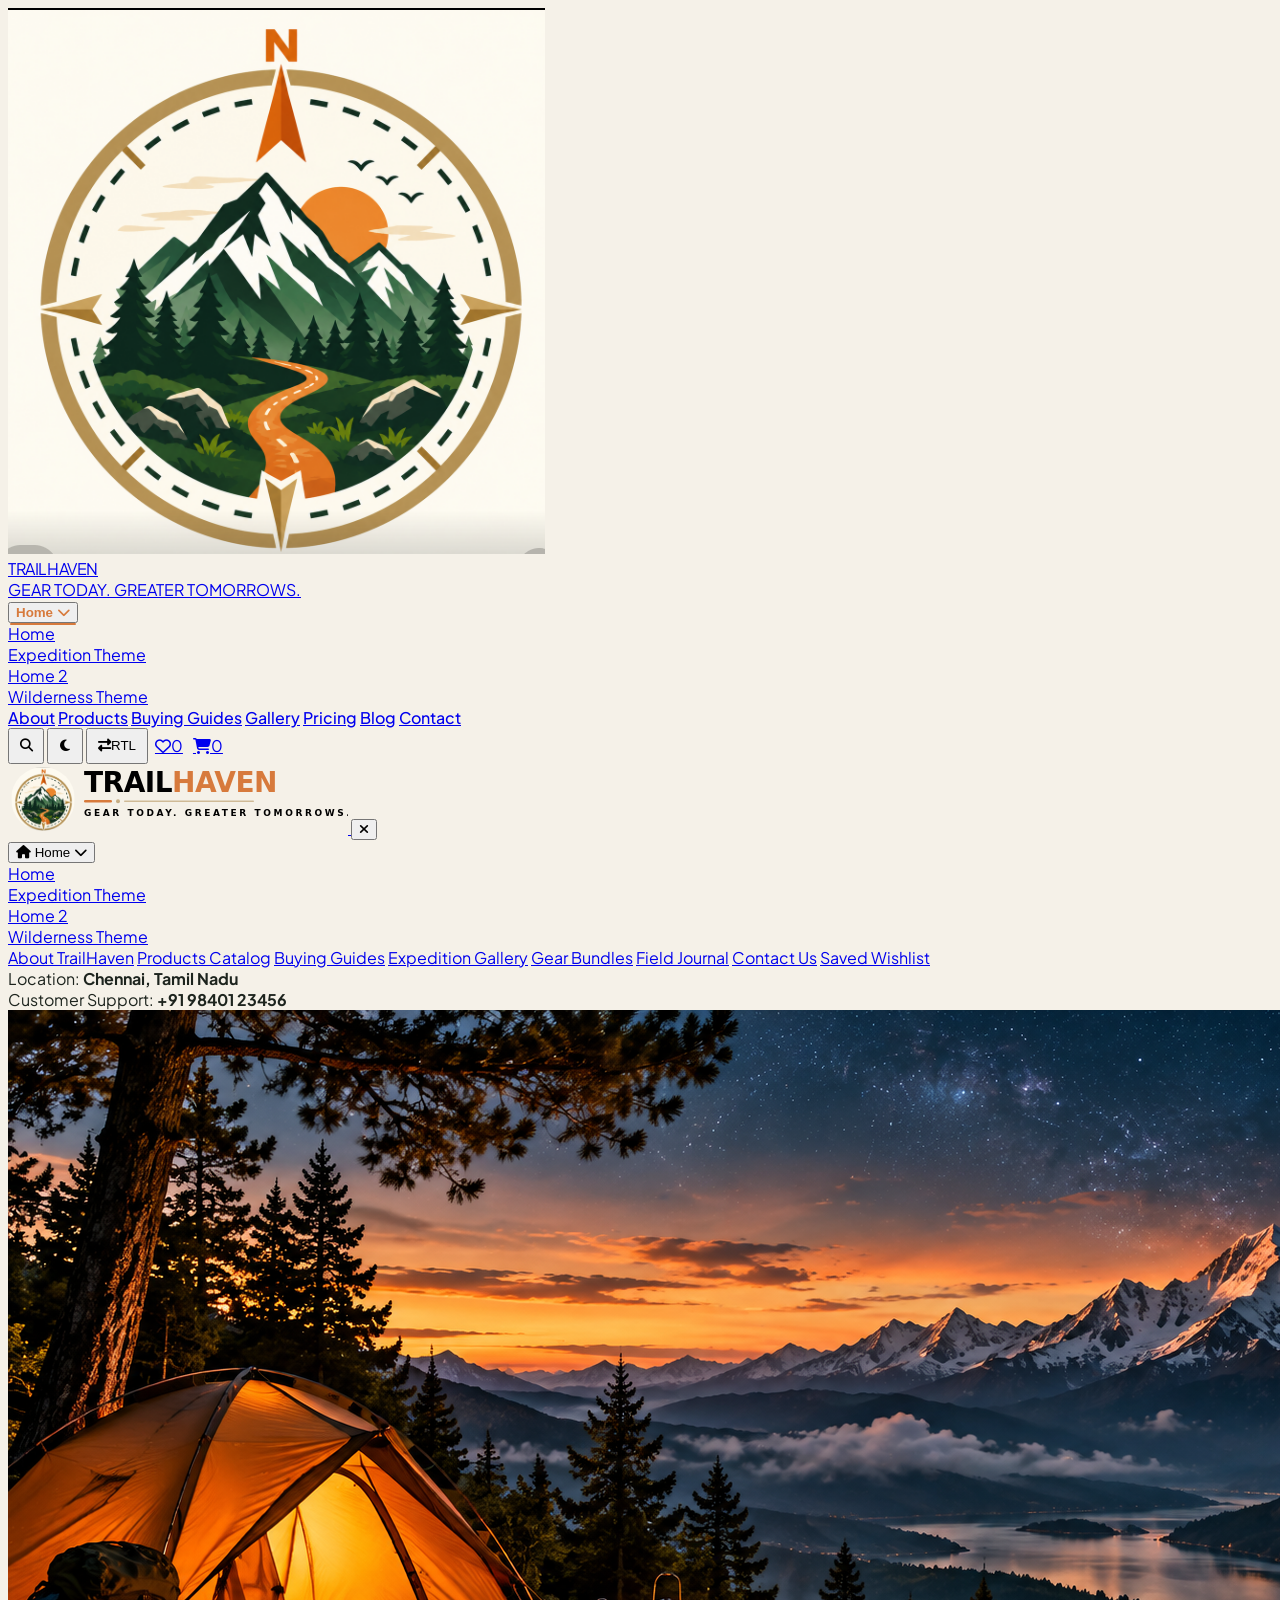
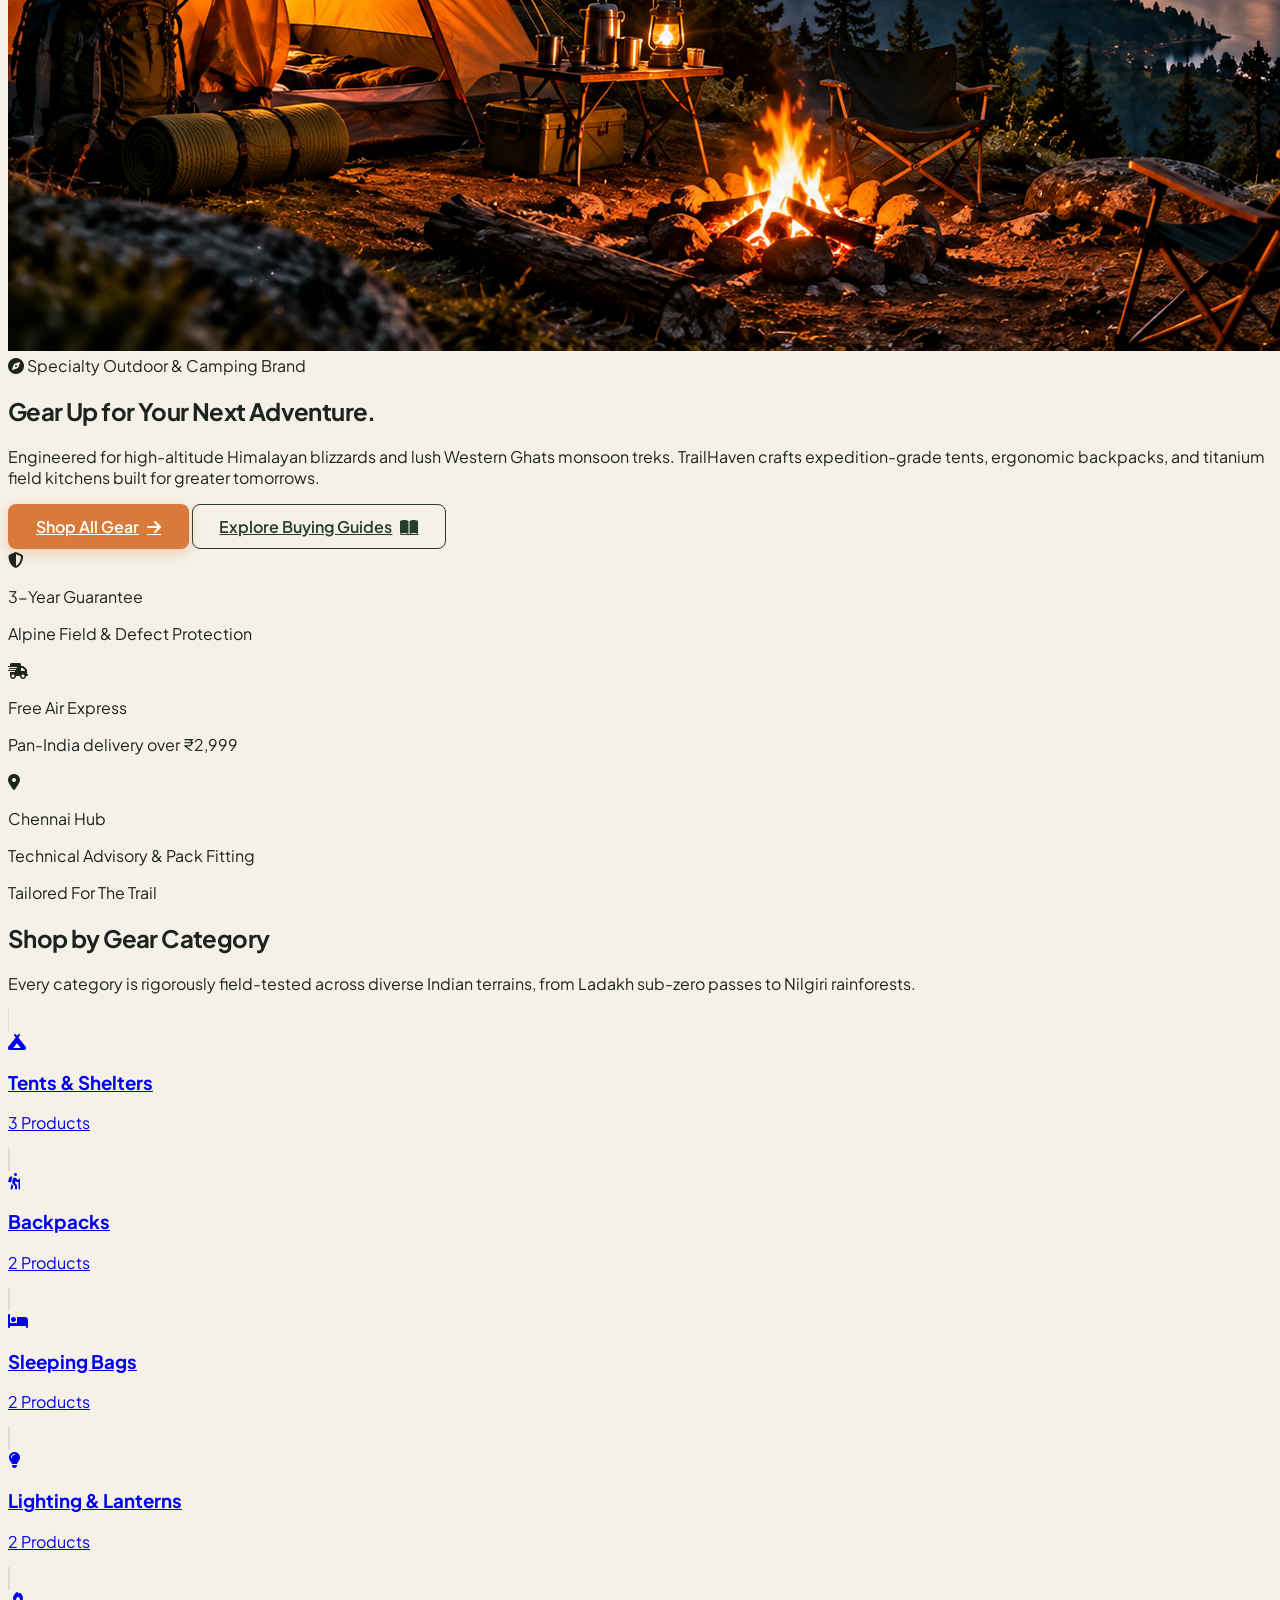
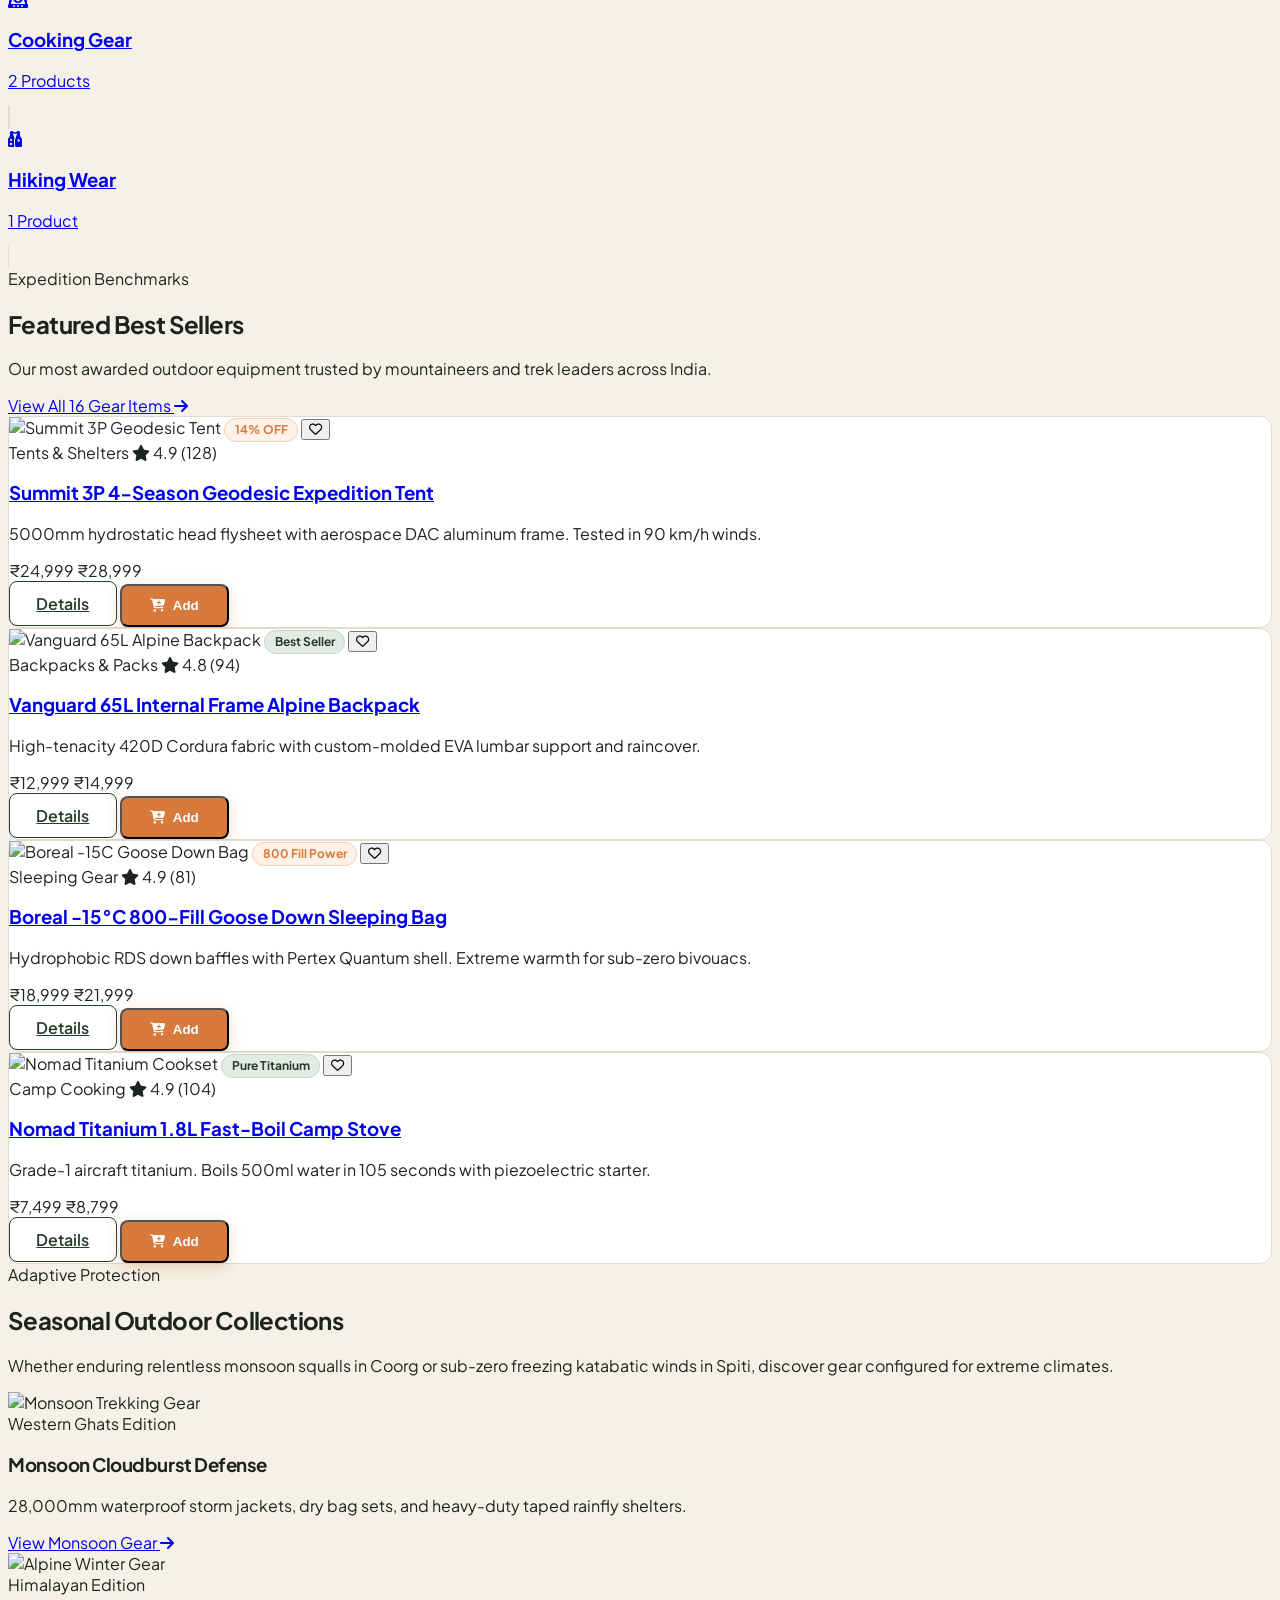
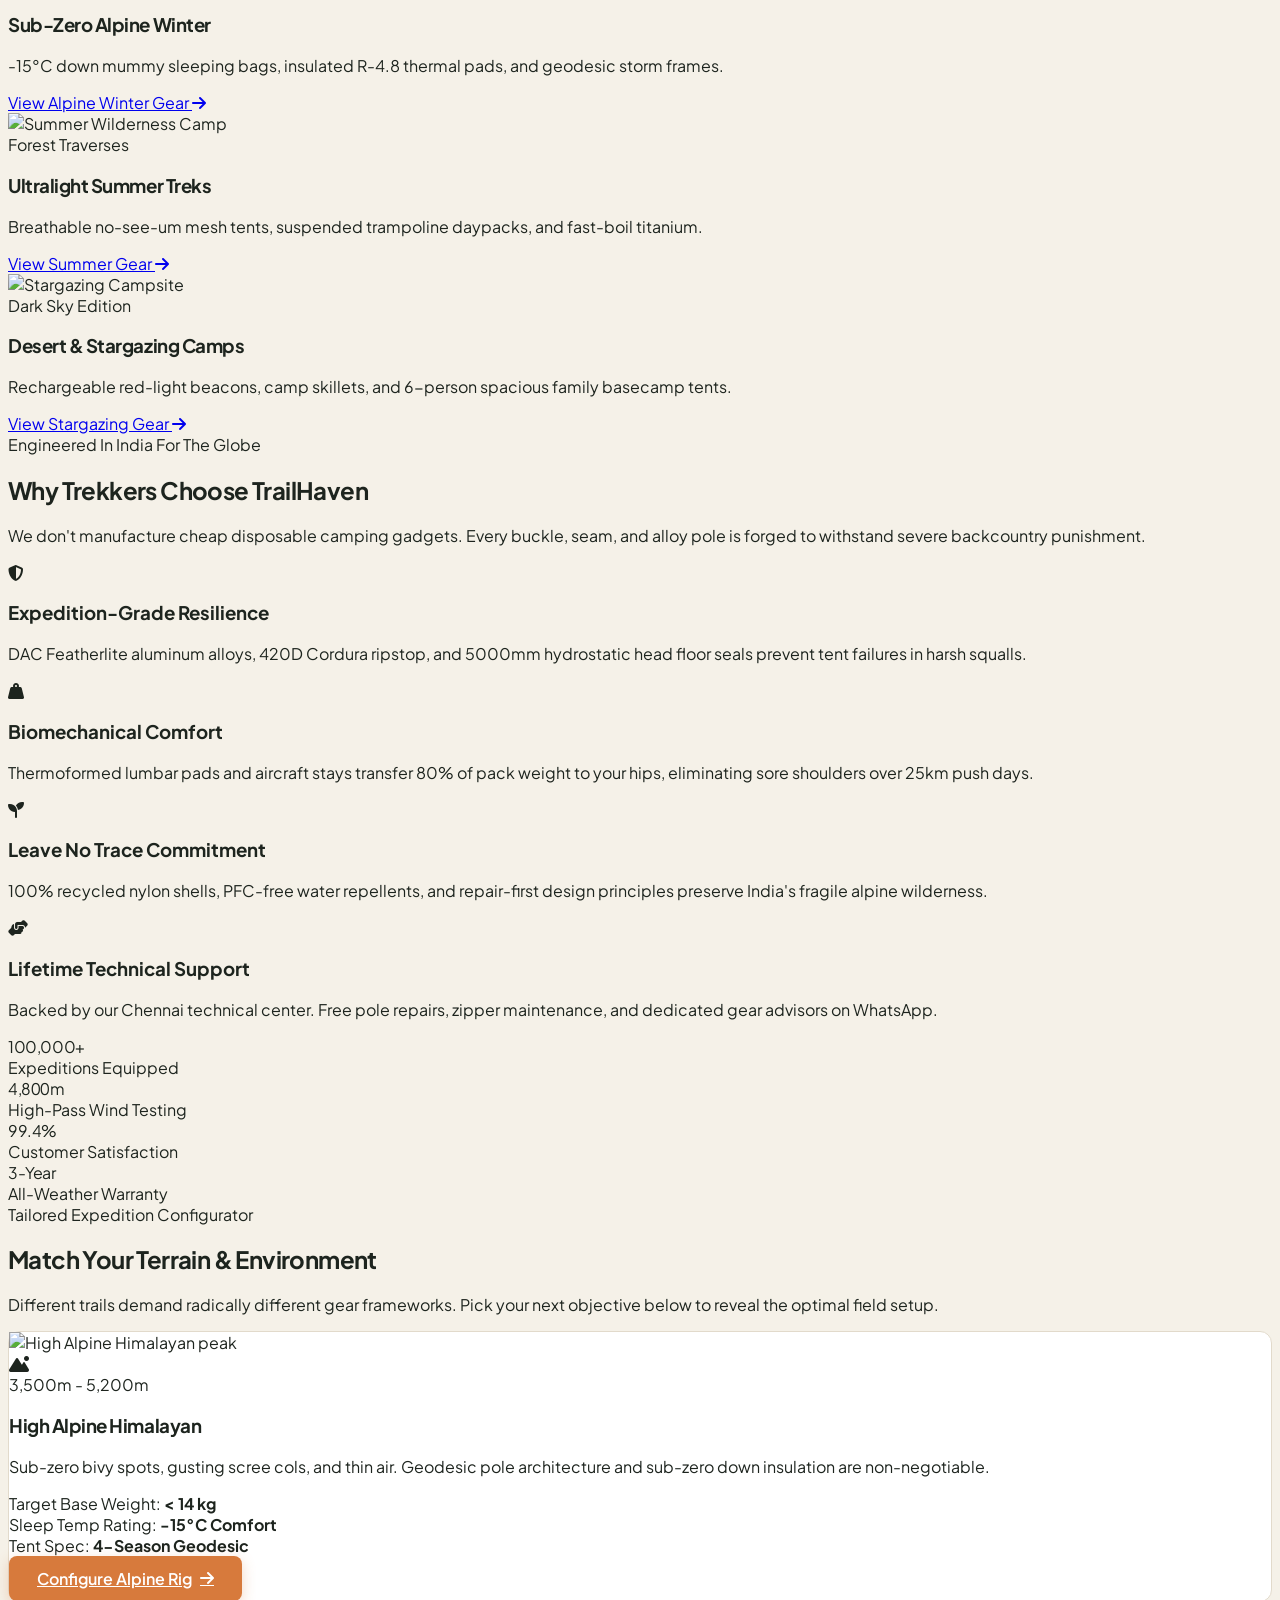
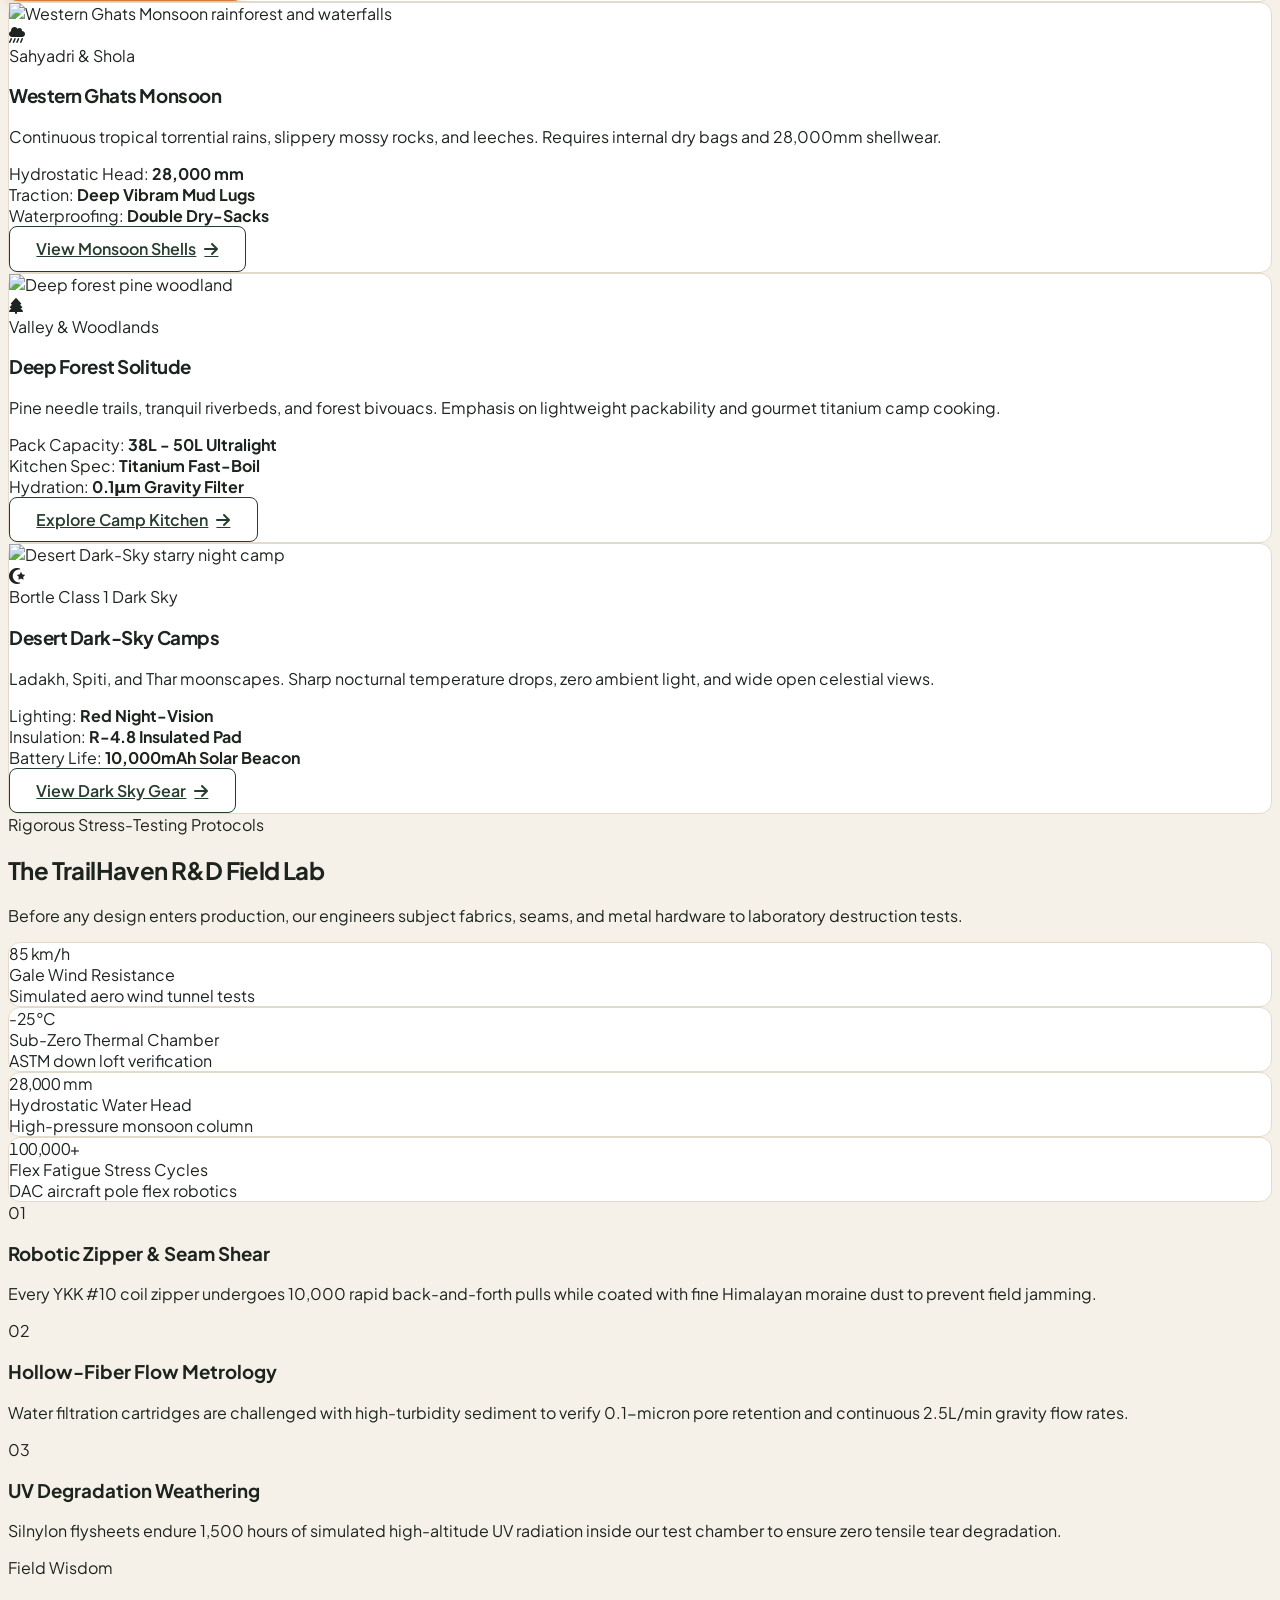
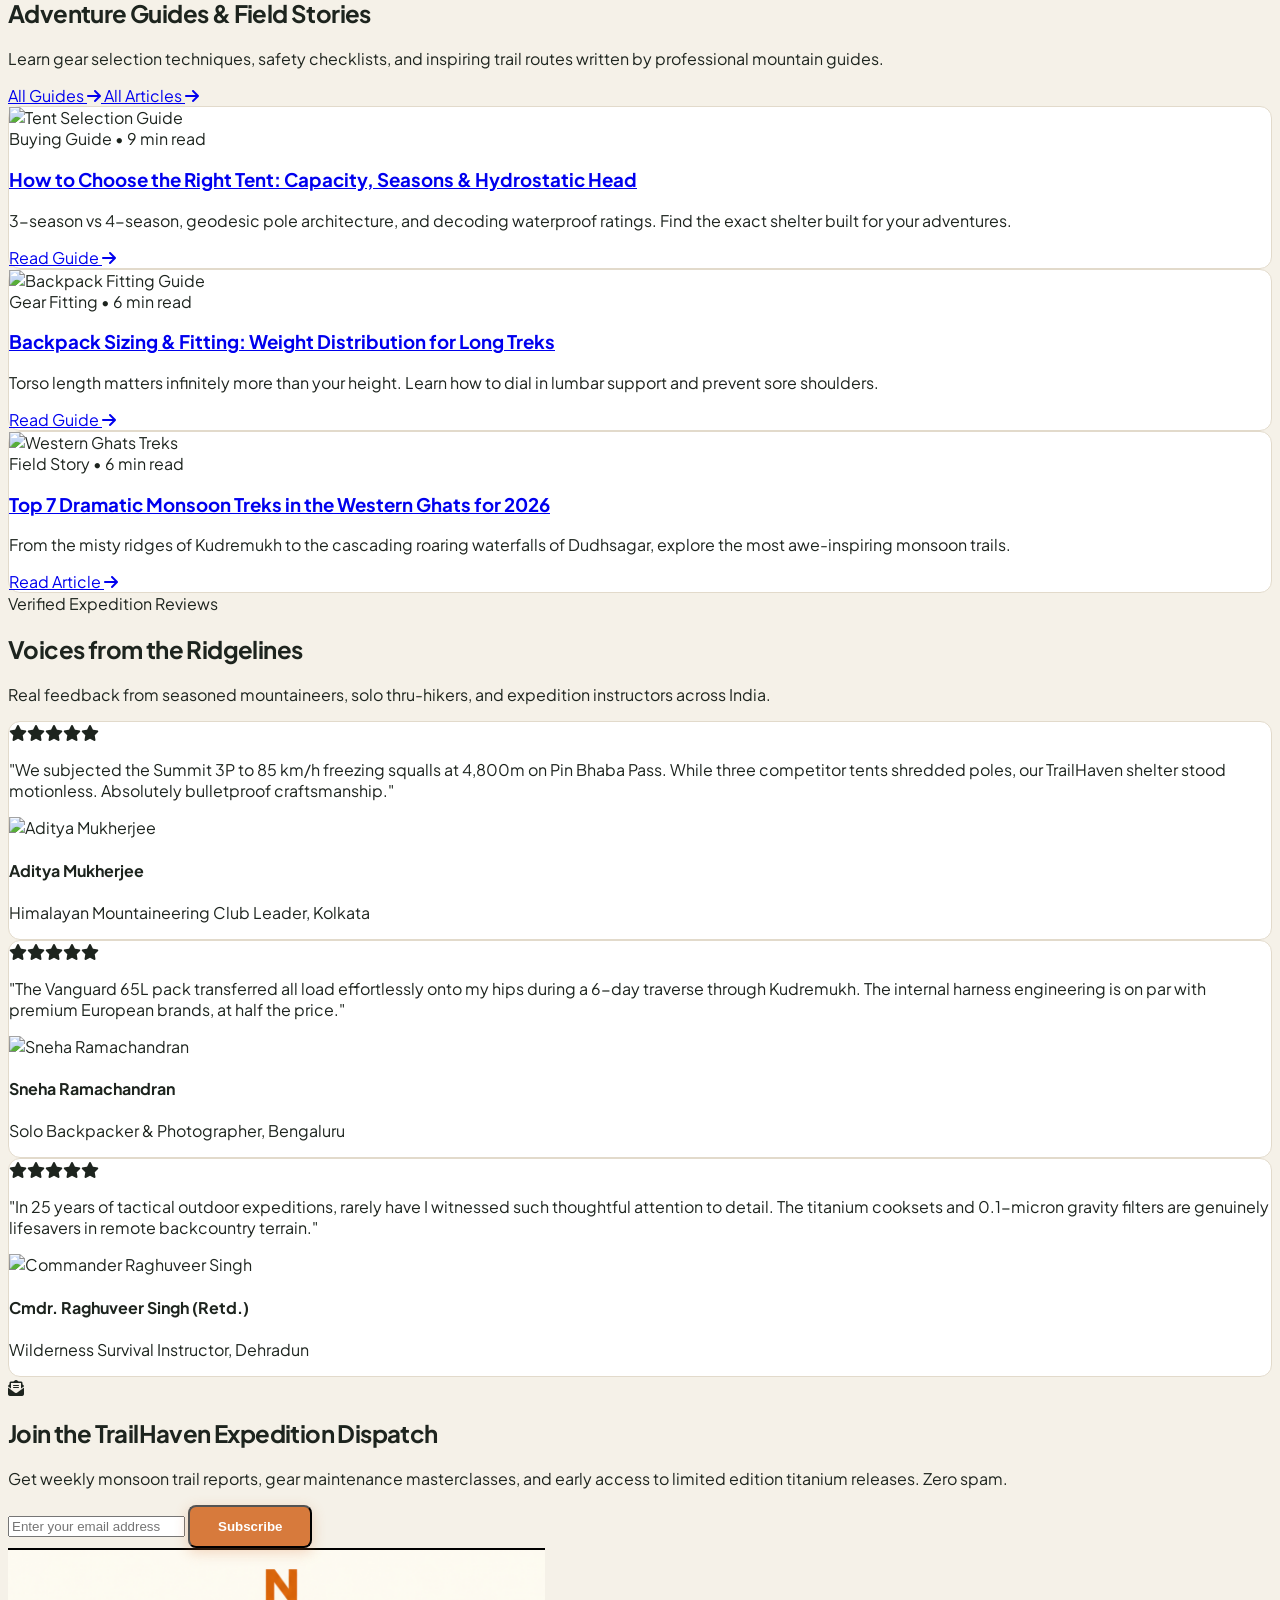
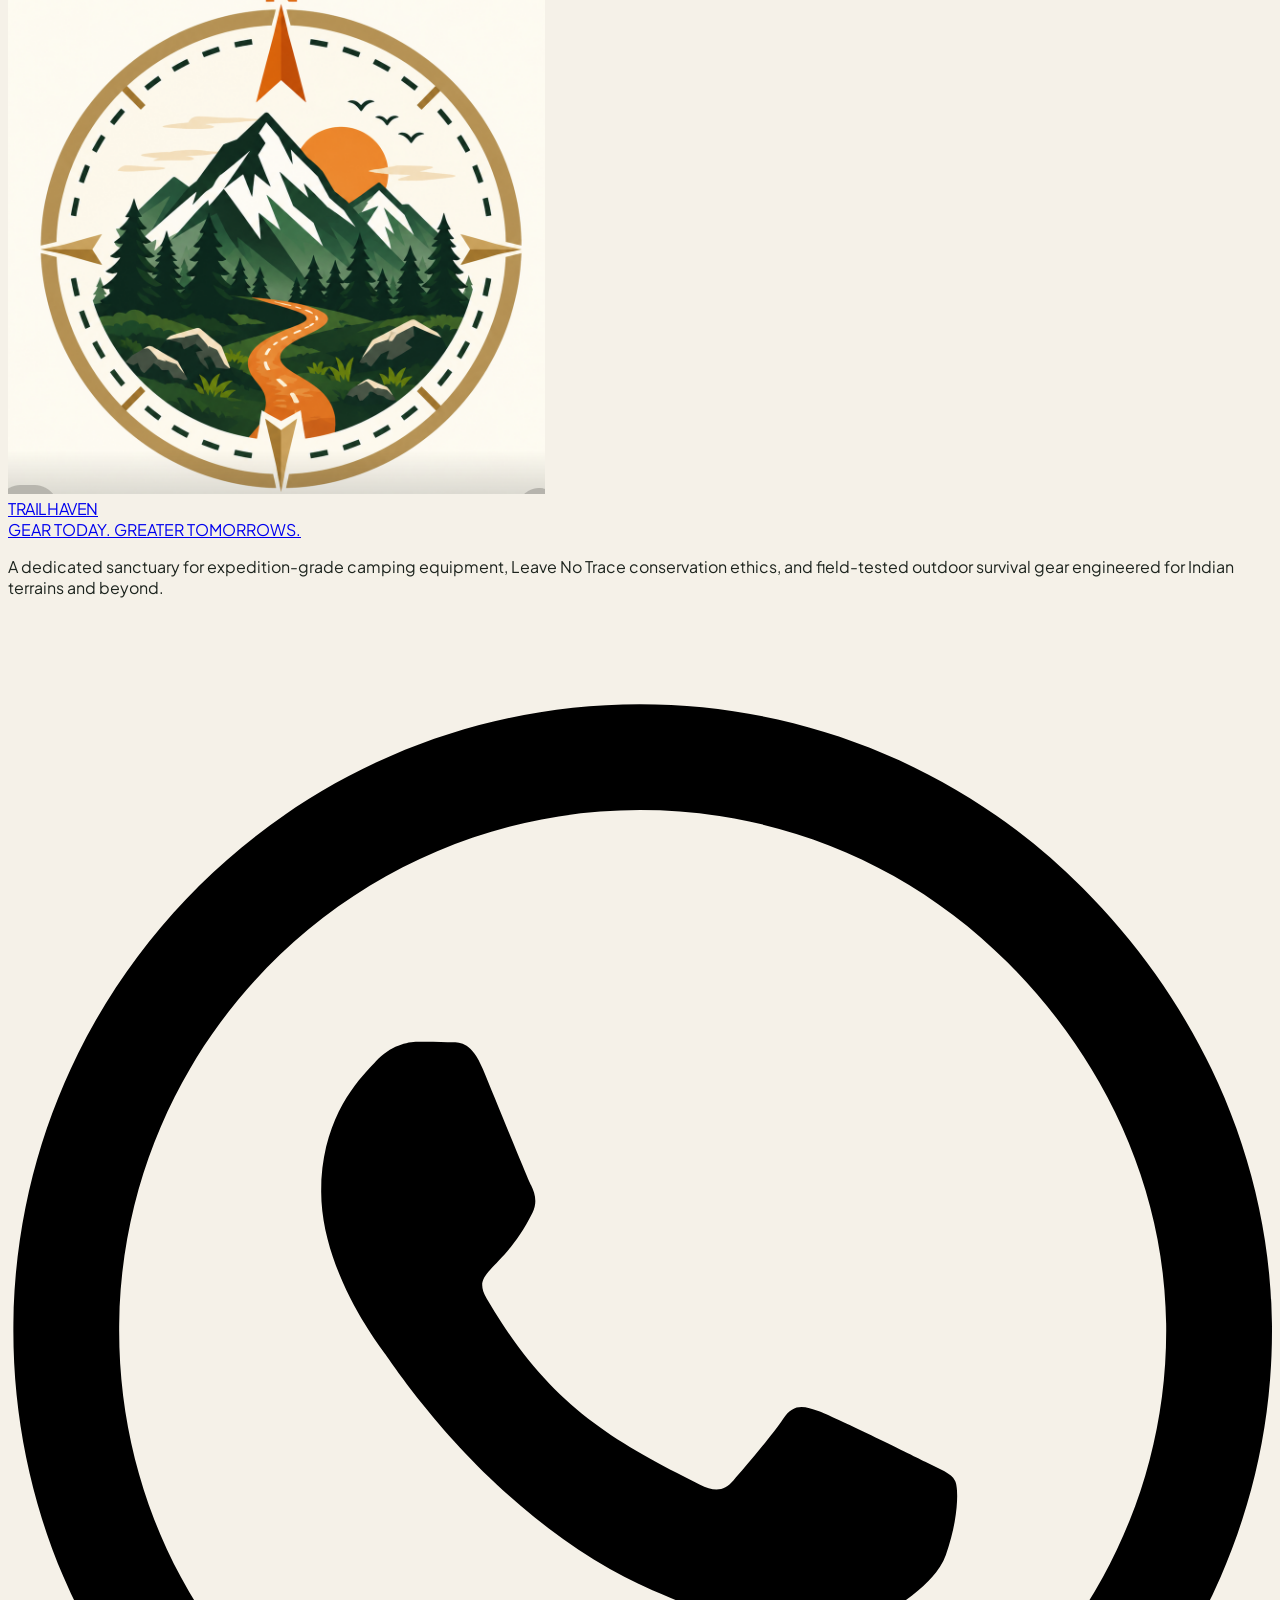
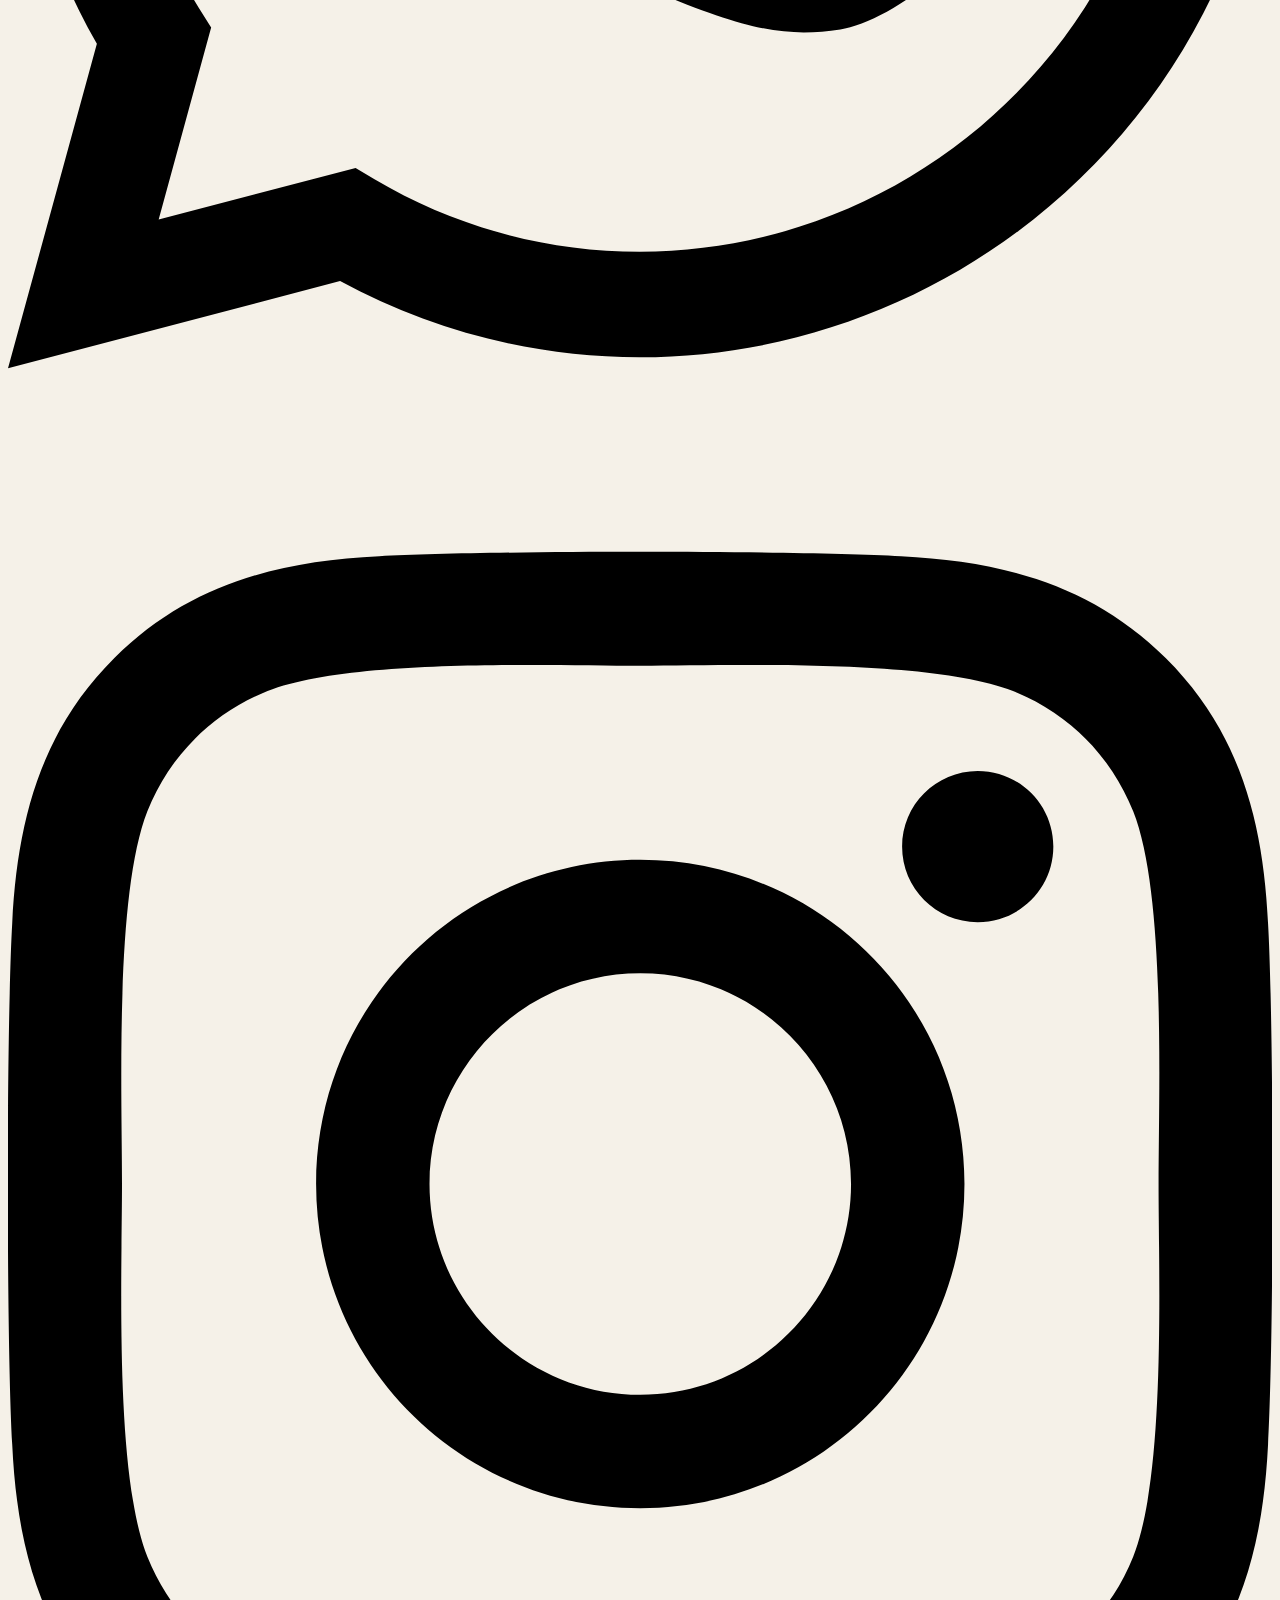
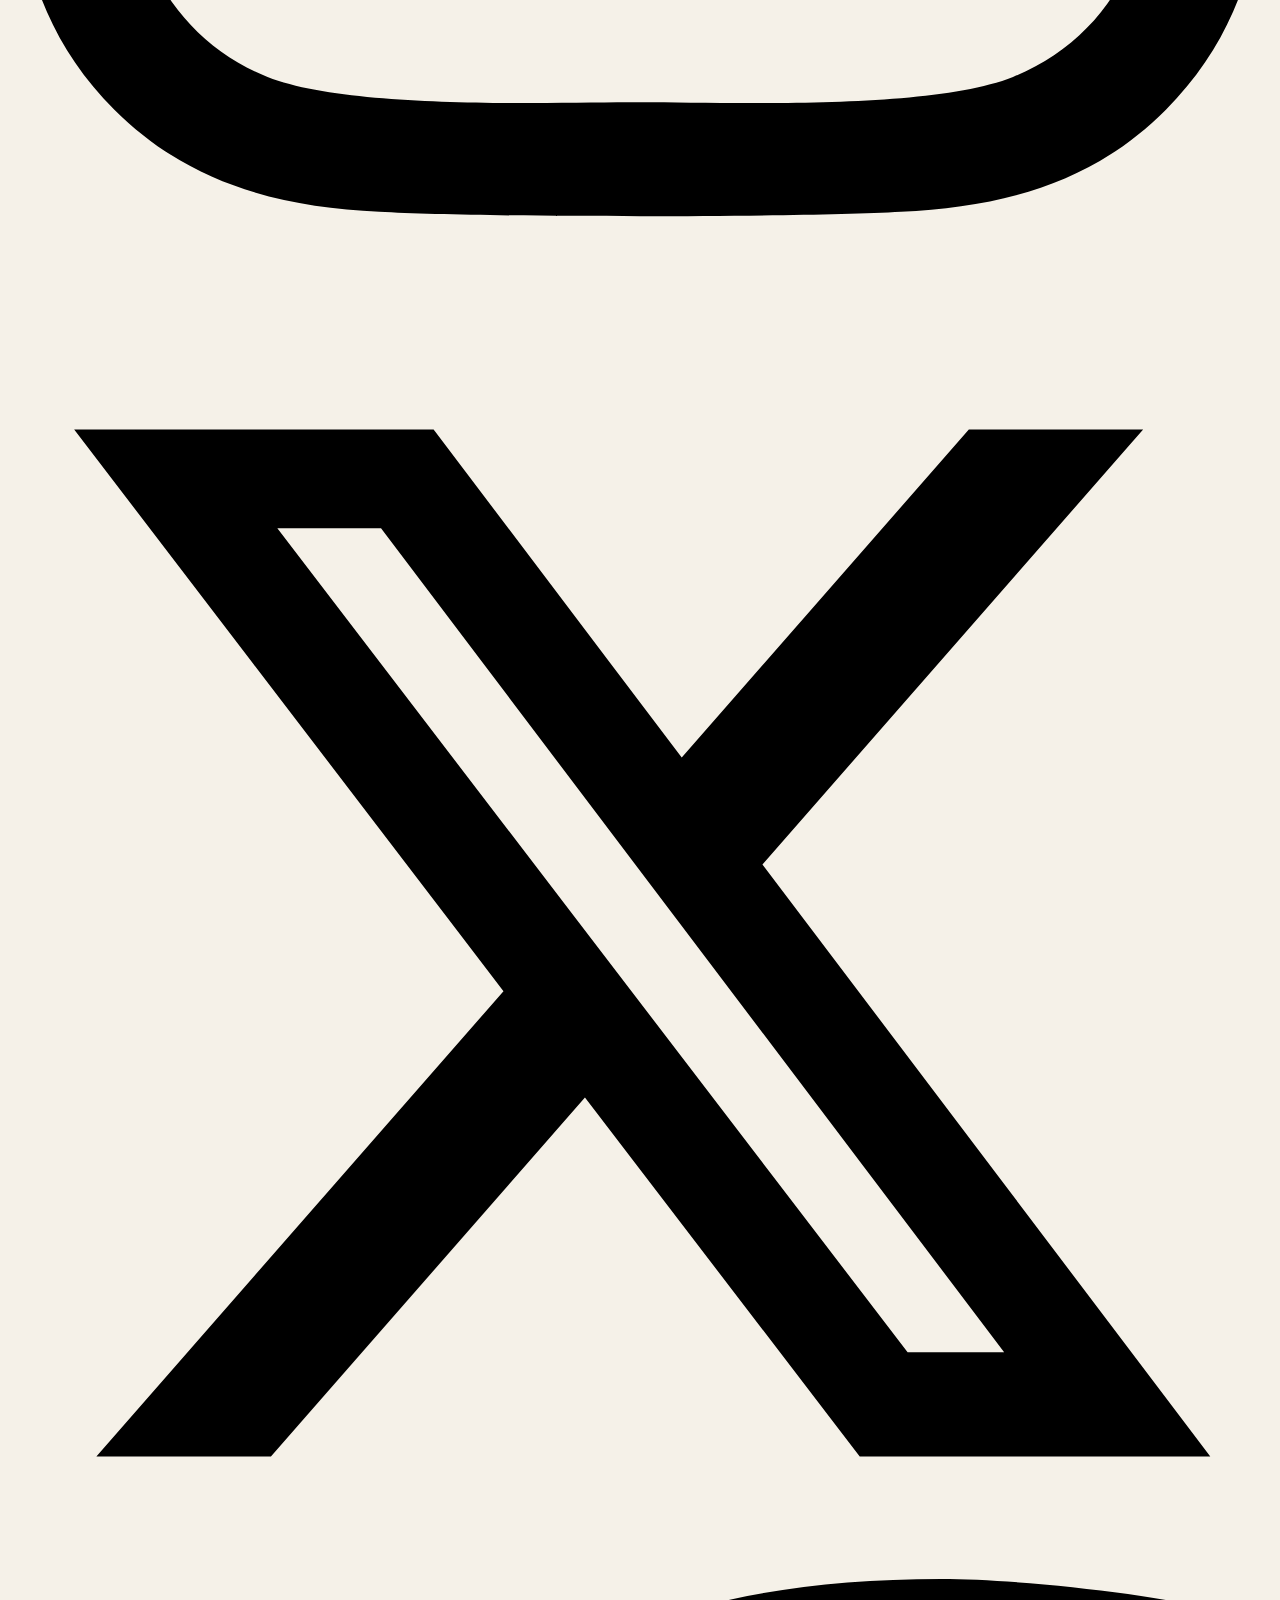
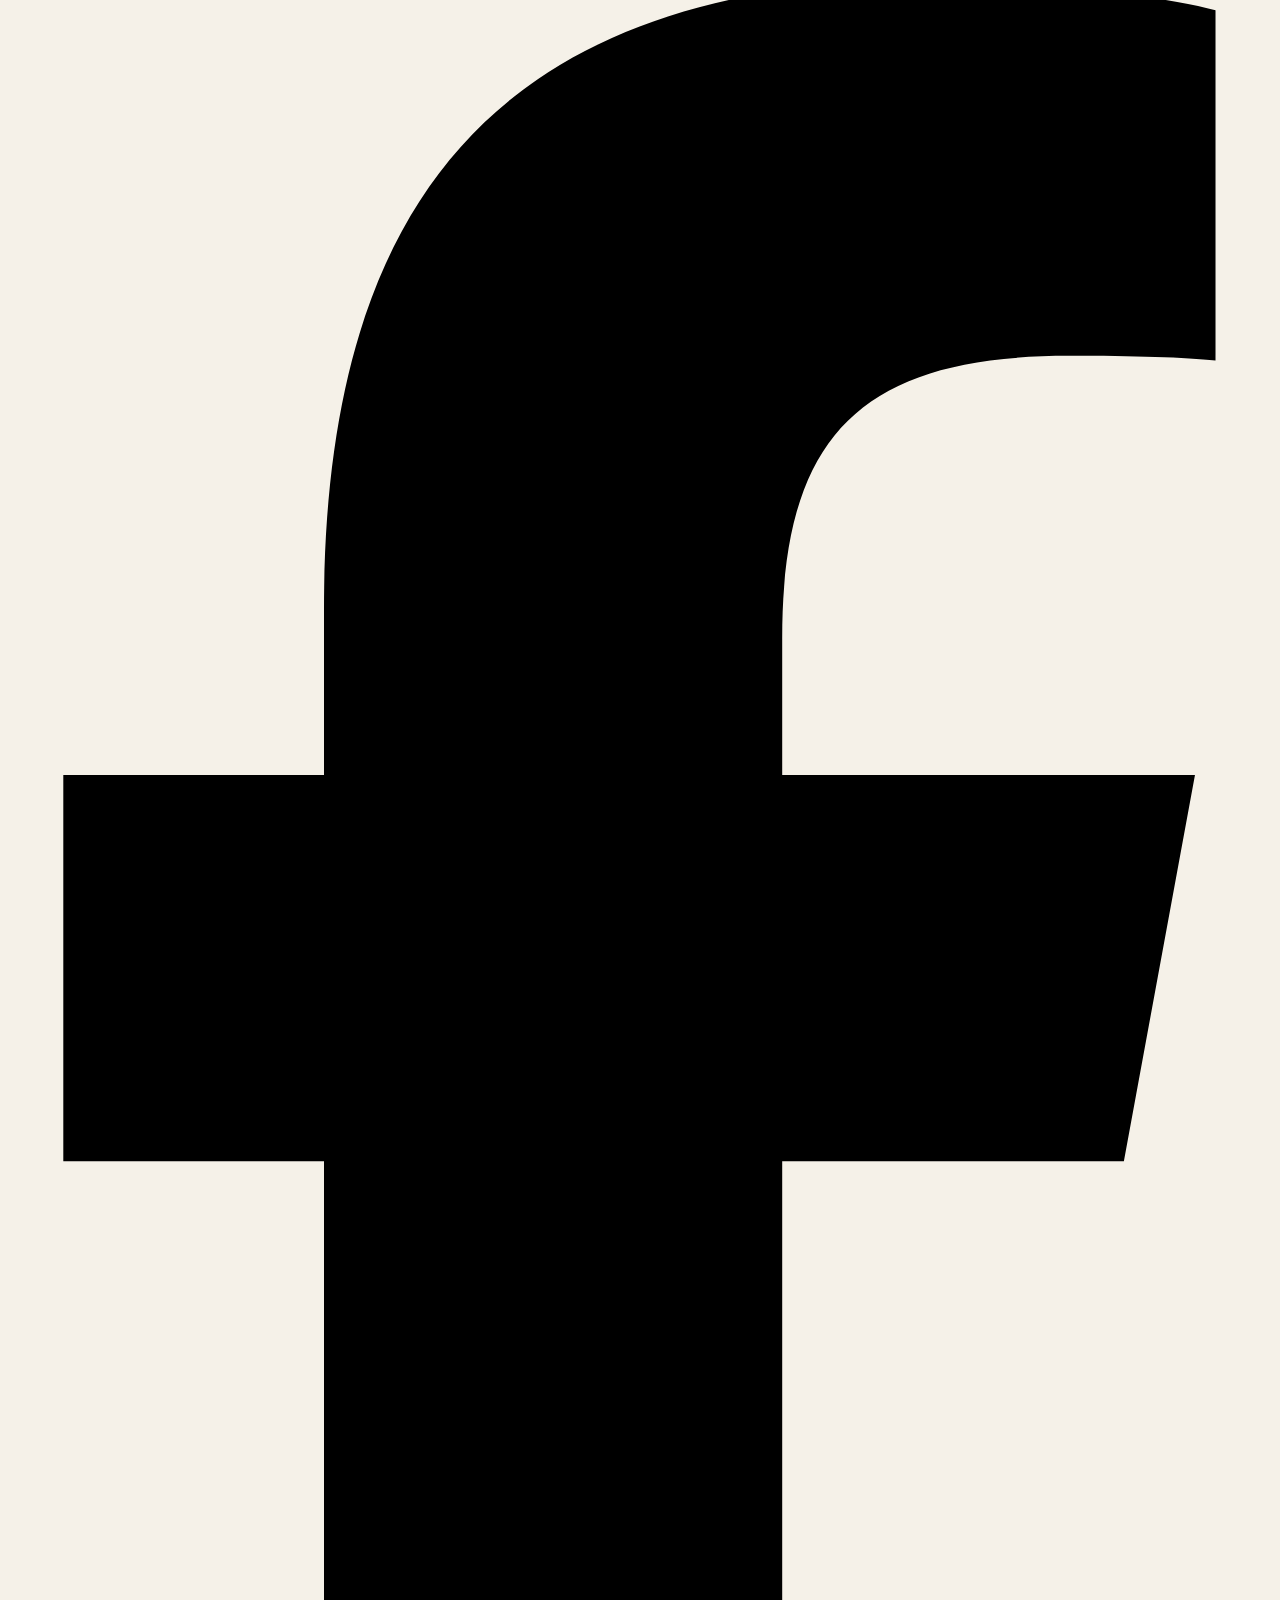
==== commit aa3e6cdf: "commit" ====
--- a/index.html
+++ b/index.html
@@ -107,39 +107,38 @@
         </nav>
 
         <!-- Utility Icons & Controls -->
-        <div class="flex items-center gap-2 sm:gap-3">
+                <div class="flex items-center gap-2 sm:gap-3">
           <!-- Search Button -->
-          <button class="open-search-btn p-2 rounded-lg hover:bg-[#E8DECF]/50 dark:hover:bg-[#2D372F]/50 transition" aria-label="Search TrailHaven">
+          <button class="open-search-btn w-9 h-9 inline-flex items-center justify-center rounded-lg hover:bg-[#E8DECF]/50 dark:hover:bg-[#2D372F]/50 transition" aria-label="Search TrailHaven">
             <i class="fa-solid fa-magnifying-glass text-forest dark:text-sand text-base"></i>
           </button>
 
           <!-- Theme Toggle Button -->
-          <button class="theme-toggle-btn p-2 rounded-lg hover:bg-[#E8DECF]/50 dark:hover:bg-[#2D372F]/50 transition" aria-label="Switch theme mode">
+          <button class="theme-toggle-btn w-9 h-9 inline-flex items-center justify-center rounded-lg hover:bg-[#E8DECF]/50 dark:hover:bg-[#2D372F]/50 transition" aria-label="Switch theme mode">
             <i class="fa-solid fa-sun text-amber-400 text-base theme-icon-sun hidden"></i>
             <i class="fa-solid fa-moon text-forest dark:text-sand text-base theme-icon-moon"></i>
           </button>
 
           <!-- Direction (RTL / LTR) Toggle -->
-          <!-- Direction (RTL / LTR) Toggle with Double Arrow Symbol -->
-          <button class="dir-toggle-btn px-2.5 py-1 rounded-lg text-xs font-bold border border-sand hover:bg-sand/20 dark:hover:bg-sand/10 transition inline-flex items-center gap-1.5" aria-label="Toggle text direction">
+          <button class="dir-toggle-btn h-9 px-2.5 inline-flex items-center justify-center gap-1.5 rounded-lg border border-sand hover:bg-sand/20 dark:hover:bg-sand/10 text-xs font-bold transition" aria-label="Toggle text direction">
             <i class="fa-solid fa-right-left text-[11px] dir-arrow-icon text-forest dark:text-sand"></i>
-            <span class="dir-label text-forest dark:text-sand">RTL</span>
+            <span class="dir-label text-forest dark:text-sand leading-none">RTL</span>
           </button>
 
           <!-- Wishlist Icon -->
-          <a href="wishlist.html" class="relative p-2 rounded-lg hover:bg-[#E8DECF]/50 dark:hover:bg-[#2D372F]/50 transition" aria-label="Wishlist">
+          <a href="wishlist.html" class="relative w-9 h-9 inline-flex items-center justify-center rounded-lg hover:bg-[#E8DECF]/50 dark:hover:bg-[#2D372F]/50 transition" aria-label="Wishlist">
             <i class="fa-regular fa-heart text-forest dark:text-sand text-base"></i>
             <span class="wishlist-count-badge hidden absolute -top-1 -right-1 bg-rose-500 text-white text-[10px] font-bold rounded-full w-4 h-4 flex items-center justify-center">0</span>
           </a>
 
           <!-- Cart / Order Icon -->
-          <a href="order.html" class="relative p-2 rounded-lg hover:bg-[#E8DECF]/50 dark:hover:bg-[#2D372F]/50 transition" aria-label="Cart and Order">
+          <a href="order.html" class="relative w-9 h-9 inline-flex items-center justify-center rounded-lg hover:bg-[#E8DECF]/50 dark:hover:bg-[#2D372F]/50 transition" aria-label="Cart and Order">
             <i class="fa-solid fa-cart-shopping text-forest dark:text-sand text-base"></i>
             <span class="cart-count-badge hidden absolute -top-1 -right-1 bg-orange text-white text-[10px] font-bold rounded-full w-4 h-4 flex items-center justify-center">0</span>
           </a>
 
           <!-- Mobile Hamburger Menu Button -->
-          <button id="mobile-menu-toggle" class="lg:hidden p-2 rounded-lg hover:bg-[#E8DECF]/50 dark:hover:bg-[#2D372F]/50 transition" aria-label="Toggle Mobile Menu" aria-expanded="false">
+          <button id="mobile-menu-toggle" class="lg:hidden w-9 h-9 inline-flex items-center justify-center rounded-lg hover:bg-[#E8DECF]/50 dark:hover:bg-[#2D372F]/50 transition" aria-label="Toggle Mobile Menu" aria-expanded="false">
             <i class="fa-solid fa-bars text-xl text-forest dark:text-cream"></i>
           </button>
         </div>
@@ -558,7 +557,7 @@
         <div class="grid grid-cols-1 md:grid-cols-2 lg:grid-cols-4 gap-6">
           
           <!-- Season 1: Monsoon -->
-          <div class="relative rounded-2xl overflow-hidden shadow-lg h-96 group" data-tilt>
+          <div class="relative rounded-2xl overflow-hidden shadow-lg h-96 group">
             <img src="https://i.pinimg.com/736x/ac/6b/64/ac6b6480b1230cc76325735d5b778c70.jpg" alt="Monsoon Trekking Gear" class="w-full h-full object-cover group-hover:scale-105 transition-transform duration-700">
             <div class="absolute inset-0 bg-gradient-to-t from-black/90 via-black/40 to-transparent flex flex-col justify-end p-6 text-white">
               <span class="text-xs font-bold text-orange uppercase tracking-wider mb-1">Western Ghats Edition</span>
@@ -574,7 +573,7 @@
           </div>
 
           <!-- Season 2: High Alpine Winter -->
-          <div class="relative rounded-2xl overflow-hidden shadow-lg h-96 group" data-tilt>
+          <div class="relative rounded-2xl overflow-hidden shadow-lg h-96 group">
             <img src="https://images.unsplash.com/photo-1483728642387-6c3bdd6c93e5?auto=format&fit=crop&w=800&q=80" alt="Alpine Winter Gear" class="w-full h-full object-cover group-hover:scale-105 transition-transform duration-700">
             <div class="absolute inset-0 bg-gradient-to-t from-black/90 via-black/40 to-transparent flex flex-col justify-end p-6 text-white">
               <span class="text-xs font-bold text-orange uppercase tracking-wider mb-1">Himalayan Edition</span>
@@ -590,7 +589,7 @@
           </div>
 
           <!-- Season 3: Forest Summer -->
-          <div class="relative rounded-2xl overflow-hidden shadow-lg h-96 group" data-tilt>
+          <div class="relative rounded-2xl overflow-hidden shadow-lg h-96 group">
             <img src="https://images.unsplash.com/photo-1500382017468-9049fed747ef?auto=format&fit=crop&w=800&q=80" alt="Summer Wilderness Camp" class="w-full h-full object-cover group-hover:scale-105 transition-transform duration-700">
             <div class="absolute inset-0 bg-gradient-to-t from-black/90 via-black/40 to-transparent flex flex-col justify-end p-6 text-white">
               <span class="text-xs font-bold text-orange uppercase tracking-wider mb-1">Forest Traverses</span>
@@ -606,7 +605,7 @@
           </div>
 
           <!-- Season 4: Stargazing Desert -->
-          <div class="relative rounded-2xl overflow-hidden shadow-lg h-96 group" data-tilt>
+          <div class="relative rounded-2xl overflow-hidden shadow-lg h-96 group">
             <img src="https://i.pinimg.com/1200x/ac/2a/45/ac2a452301a70f2167591dd8ccca23d9.jpg" alt="Stargazing Campsite" class="w-full h-full object-cover group-hover:scale-105 transition-transform duration-700">
             <div class="absolute inset-0 bg-gradient-to-t from-black/90 via-black/40 to-transparent flex flex-col justify-end p-6 text-white">
               <span class="text-xs font-bold text-orange uppercase tracking-wider mb-1">Dark Sky Edition</span>
@@ -720,7 +719,7 @@
         <div class="grid grid-cols-1 md:grid-cols-2 lg:grid-cols-4 gap-6 items-stretch">
           
           <!-- Terrain 1: High Himalayan Alpine -->
-          <div class="card-theme rounded-3xl overflow-hidden flex flex-col justify-between group hover:border-orange transition-all duration-300 shadow-sm border border-[#E2DACB] dark:border-[#2D372F]" data-tilt>
+          <div class="card-theme rounded-3xl overflow-hidden flex flex-col justify-between group hover:border-orange transition-all duration-300 shadow-sm border border-[#E2DACB] dark:border-[#2D372F]">
             <!-- Card Image Container -->
             <div class="relative img-zoom-container h-48 w-full bg-gray-100 dark:bg-black/30">
               <img src="https://images.unsplash.com/photo-1464822759023-fed622ff2c3b?auto=format&fit=crop&w=800&q=80" 
@@ -777,7 +776,7 @@
           </div>
 
           <!-- Terrain 2: Western Ghats Monsoon -->
-          <div class="card-theme rounded-3xl overflow-hidden flex flex-col justify-between group hover:border-emerald-600 transition-all duration-300 shadow-sm border border-[#E2DACB] dark:border-[#2D372F]" data-tilt>
+          <div class="card-theme rounded-3xl overflow-hidden flex flex-col justify-between group hover:border-emerald-600 transition-all duration-300 shadow-sm border border-[#E2DACB] dark:border-[#2D372F]">
             <!-- Card Image Container -->
             <div class="relative img-zoom-container h-48 w-full bg-gray-100 dark:bg-black/30">
               <img src="https://images.unsplash.com/photo-1433086966358-54859d0ed716?auto=format&fit=crop&w=800&q=80" 
@@ -834,7 +833,7 @@
           </div>
 
           <!-- Terrain 3: Deep Forest & Valley -->
-          <div class="card-theme rounded-3xl overflow-hidden flex flex-col justify-between group hover:border-sand transition-all duration-300 shadow-sm border border-[#E2DACB] dark:border-[#2D372F]" data-tilt>
+          <div class="card-theme rounded-3xl overflow-hidden flex flex-col justify-between group hover:border-sand transition-all duration-300 shadow-sm border border-[#E2DACB] dark:border-[#2D372F]">
             <!-- Card Image Container -->
             <div class="relative img-zoom-container h-48 w-full bg-gray-100 dark:bg-black/30">
               <img src="https://images.unsplash.com/photo-1425913397330-cf8af2ff40a1?auto=format&fit=crop&w=800&q=80" 
@@ -891,7 +890,7 @@
           </div>
 
           <!-- Terrain 4: Desert Stargazing -->
-          <div class="card-theme rounded-3xl overflow-hidden flex flex-col justify-between group hover:border-indigo-400 transition-all duration-300 shadow-sm border border-[#E2DACB] dark:border-[#2D372F]" data-tilt>
+          <div class="card-theme rounded-3xl overflow-hidden flex flex-col justify-between group hover:border-indigo-400 transition-all duration-300 shadow-sm border border-[#E2DACB] dark:border-[#2D372F]">
             <!-- Card Image Container -->
             <div class="relative img-zoom-container h-48 w-full bg-gray-100 dark:bg-black/30">
               <img src="https://i.pinimg.com/1200x/00/7a/a7/007aa71216e071284a128ab26d07d6cb.jpg" 
@@ -965,26 +964,26 @@
 
         <!-- 4 Animated Telemetry Counters -->
         <div class="grid grid-cols-2 md:grid-cols-4 gap-6 mb-16 text-center">
-          <div class="bg-forest-dark/80 p-6 rounded-2xl border border-sand/30 backdrop-blur-sm card-theme" data-tilt>
-            <div class="text-3xl sm:text-4xl font-black text-orange font-display stat-counter-number" data-counter="85" data-counter-suffix=" km/h">0 km/h</div>
+          <div class="bg-forest-dark/80 p-6 rounded-2xl border border-sand/30 backdrop-blur-sm card-theme">
+            <div class="text-3xl sm:text-4xl font-black text-orange font-display stat-counter-number" data-counter="85" data-counter-suffix=" km/h">85 km/h</div>
             <div class="text-xs font-bold text-white mt-2">Gale Wind Resistance</div>
             <div class="text-[11px] text-gray-300 mt-1">Simulated aero wind tunnel tests</div>
           </div>
 
-          <div class="bg-forest-dark/80 p-6 rounded-2xl border border-sand/30 backdrop-blur-sm card-theme" data-tilt>
-            <div class="text-3xl sm:text-4xl font-black text-orange font-display stat-counter-number" data-counter="25" data-counter-prefix="-" data-counter-suffix="°C">0°C</div>
+          <div class="bg-forest-dark/80 p-6 rounded-2xl border border-sand/30 backdrop-blur-sm card-theme">
+            <div class="text-3xl sm:text-4xl font-black text-orange font-display stat-counter-number" data-counter="25" data-counter-prefix="-" data-counter-suffix="°C">-25°C</div>
             <div class="text-xs font-bold text-white mt-2">Sub-Zero Thermal Chamber</div>
             <div class="text-[11px] text-gray-300 mt-1">ASTM down loft verification</div>
           </div>
 
-          <div class="bg-forest-dark/80 p-6 rounded-2xl border border-sand/30 backdrop-blur-sm card-theme" data-tilt>
-            <div class="text-3xl sm:text-4xl font-black text-orange font-display stat-counter-number" data-counter="28000" data-counter-suffix=" mm">0 mm</div>
+          <div class="bg-forest-dark/80 p-6 rounded-2xl border border-sand/30 backdrop-blur-sm card-theme">
+            <div class="text-3xl sm:text-4xl font-black text-orange font-display stat-counter-number" data-counter="28000" data-counter-suffix=" mm">28,000 mm</div>
             <div class="text-xs font-bold text-white mt-2">Hydrostatic Water Head</div>
             <div class="text-[11px] text-gray-300 mt-1">High-pressure monsoon column</div>
           </div>
 
-          <div class="bg-forest-dark/80 p-6 rounded-2xl border border-sand/30 backdrop-blur-sm card-theme" data-tilt>
-            <div class="text-3xl sm:text-4xl font-black text-orange font-display stat-counter-number" data-counter="100000" data-counter-suffix="+">0+</div>
+          <div class="bg-forest-dark/80 p-6 rounded-2xl border border-sand/30 backdrop-blur-sm card-theme">
+            <div class="text-3xl sm:text-4xl font-black text-orange font-display stat-counter-number" data-counter="100000" data-counter-suffix="+">100,000+</div>
             <div class="text-xs font-bold text-white mt-2">Flex Fatigue Stress Cycles</div>
             <div class="text-[11px] text-gray-300 mt-1">DAC aircraft pole flex robotics</div>
           </div>
@@ -1051,7 +1050,7 @@
         <div class="grid grid-cols-1 md:grid-cols-3 gap-8">
           
           <!-- Guide 1 -->
-          <article class="card-theme overflow-hidden flex flex-col justify-between group" data-tilt>
+          <article class="card-theme overflow-hidden flex flex-col justify-between group">
             <div>
               <div class="img-zoom-container h-52 bg-gray-200">
                 <img src="https://images.unsplash.com/photo-1571687949921-1306bfb24b72?auto=format&fit=crop&w=700&q=80" alt="Tent Selection Guide" class="w-full h-full object-cover">
@@ -1072,14 +1071,14 @@
               </div>
             </div>
             <div class="px-6 pb-6 pt-2">
-              <a href="guide-details.html?id=tent-selection-masterclass" class="text-xs font-bold text-orange hover:text-orange-dark inline-flex items-center gap-1 group-hover:translate-x-1 transition-transform">
-                Read Guide <i class="fa-solid fa-arrow-right text-[10px]"></i>
+              <a href="guide-details.html?id=tent-selection-masterclass" class="text-xs font-bold text-orange hover:text-orange-dark inline-flex items-center gap-1">
+                Read Guide <i class="fa-solid fa-arrow-right text-[10px] group-hover:translate-x-1 transition-transform"></i>
               </a>
             </div>
           </article>
 
           <!-- Guide 2 -->
-          <article class="card-theme overflow-hidden flex flex-col justify-between group" data-tilt>
+          <article class="card-theme overflow-hidden flex flex-col justify-between group">
             <div>
               <div class="img-zoom-container h-52 bg-gray-200">
                 <img src="https://i.pinimg.com/1200x/ed/d5/33/edd53314d6e751719c81b6fd4c97500c.jpg" alt="Backpack Fitting Guide" class="w-full h-full object-cover">
@@ -1100,17 +1099,17 @@
               </div>
             </div>
             <div class="px-6 pb-6 pt-2">
-              <a href="guide-details.html?id=backpack-fitting-guide" class="text-xs font-bold text-orange hover:text-orange-dark inline-flex items-center gap-1 group-hover:translate-x-1 transition-transform">
-                Read Guide <i class="fa-solid fa-arrow-right text-[10px]"></i>
+              <a href="guide-details.html?id=backpack-fitting-guide" class="text-xs font-bold text-orange hover:text-orange-dark inline-flex items-center gap-1">
+                Read Guide <i class="fa-solid fa-arrow-right text-[10px] group-hover:translate-x-1 transition-transform"></i>
               </a>
             </div>
           </article>
 
           <!-- Blog 1 -->
-          <article class="card-theme overflow-hidden flex flex-col justify-between group" data-tilt>
+          <article class="card-theme overflow-hidden flex flex-col justify-between group">
             <div>
               <div class="img-zoom-container h-52 bg-gray-200">
-                <img src="https://images.unsplash.com/photo-1470071459604-3b5ec3a7fe05?auto=format&fit=crop&w=700&q=80" alt="Western Ghats Treks" class="w-full h-full object-cover">
+                <img src="https://images.unsplash.com/photo-1470071459604-3b5ec3a7fe05?auto=format&fit=crop&w=1200&q=85" alt="Western Ghats Treks" class="w-full h-full object-cover">
               </div>
               <div class="p-6">
                 <div class="flex items-center gap-2 mb-3">
@@ -1128,8 +1127,8 @@
               </div>
             </div>
             <div class="px-6 pb-6 pt-2">
-              <a href="blog-details.html?id=top-western-ghats-treks" class="text-xs font-bold text-orange hover:text-orange-dark inline-flex items-center gap-1 group-hover:translate-x-1 transition-transform">
-                Read Article <i class="fa-solid fa-arrow-right text-[10px]"></i>
+              <a href="blog-details.html?id=top-western-ghats-treks" class="text-xs font-bold text-orange hover:text-orange-dark inline-flex items-center gap-1">
+                Read Article <i class="fa-solid fa-arrow-right text-[10px] group-hover:translate-x-1 transition-transform"></i>
               </a>
             </div>
           </article>
--- a/assets/css/styles.css
+++ b/assets/css/styles.css
@@ -124,12 +124,12 @@
 
 .btn-primary:hover {
   background-color: #BF652A;
-  transform: translateY(-2px);
+  transform: translateZ(0) !important;
   box-shadow: 0 6px 20px 0 rgba(215, 122, 60, 0.4);
 }
 
 .btn-primary:active {
-  transform: translateY(0);
+  transform: translateZ(0) !important;
 }
 
 .btn-secondary {
@@ -147,7 +147,7 @@
 
 .btn-secondary:hover {
   background-color: #1A2B20;
-  transform: translateY(-2px);
+  transform: translateZ(0) !important;
   box-shadow: 0 6px 18px 0 rgba(38, 60, 45, 0.3);
 }
 
@@ -162,7 +162,9 @@
   align-items: center;
   justify-content: center;
   gap: 0.5rem;
-  transition: all 0.25s cubic-bezier(0.4, 0, 0.2, 1);
+  transition: background-color 0.2s ease, color 0.2s ease, border-color 0.2s ease, box-shadow 0.2s ease;
+  backface-visibility: hidden;
+  -webkit-backface-visibility: hidden;
 }
 
 .dark .btn-outline {
@@ -172,13 +174,16 @@
 
 .btn-outline:hover {
   background-color: #263C2D;
+  border-color: #263C2D;
   color: #F5F1E8;
-  transform: translateY(-2px);
+  box-shadow: 0 4px 12px rgba(38, 60, 45, 0.2);
 }
 
 .dark .btn-outline:hover {
   background-color: #C6AD83;
+  border-color: #C6AD83;
   color: #1A2B20;
+  box-shadow: 0 4px 12px rgba(198, 173, 131, 0.25);
 }
 
 /* Card Styling */
@@ -186,17 +191,21 @@
   background-color: var(--color-cream-card);
   border: 1px solid var(--color-border);
   border-radius: 0.75rem;
-  transition: all 0.3s cubic-bezier(0.4, 0, 0.2, 1);
+  transition: box-shadow 0.25s cubic-bezier(0.16, 1, 0.3, 1), border-color 0.25s ease;
+  backface-visibility: hidden;
+  -webkit-backface-visibility: hidden;
+  transform: translateZ(0);
 }
 
 .card-theme:hover {
-  transform: translateY(-4px);
-  box-shadow: 0 12px 28px -6px rgba(34, 38, 34, 0.12);
-  border-color: var(--color-sand);
+  transform: translateZ(0) !important;
+  box-shadow: 0 16px 32px -6px rgba(34, 38, 34, 0.16), 0 6px 16px -4px rgba(215, 122, 60, 0.14);
+  border-color: #D77A3C;
 }
 
 .dark .card-theme:hover {
-  box-shadow: 0 12px 28px -6px rgba(0, 0, 0, 0.45);
+  box-shadow: 0 16px 32px -6px rgba(0, 0, 0, 0.6), 0 6px 16px -4px rgba(224, 137, 79, 0.2);
+  border-color: #E0894F;
 }
 
 /* Accordion Summary Marker Reset */
@@ -256,6 +265,77 @@
   opacity: 1 !important;
   visibility: visible !important;
   pointer-events: auto !important;
+}
+
+/* ==========================================================================
+   NAVBAR UTILITY CONTROLS - UNIFORM 36PX HEIGHT & ALIGNMENT
+   ========================================================================== */
+#main-navbar .open-search-btn,
+#main-navbar .theme-toggle-btn,
+#main-navbar .dir-toggle-btn,
+#main-navbar a[aria-label="Wishlist"],
+#main-navbar a[aria-label="Cart"],
+#main-navbar a[aria-label="Cart and Order"] {
+  display: inline-flex !important;
+  align-items: center !important;
+  justify-content: center !important;
+  height: 2.25rem !important; /* 36px */
+  min-height: 2.25rem !important;
+  max-height: 2.25rem !important;
+  box-sizing: border-box !important;
+  vertical-align: middle !important;
+  line-height: 1 !important;
+  margin: 0 !important;
+}
+
+#main-navbar .open-search-btn,
+#main-navbar .theme-toggle-btn,
+#main-navbar a[aria-label="Wishlist"],
+#main-navbar a[aria-label="Cart"],
+#main-navbar a[aria-label="Cart and Order"] {
+  width: 2.25rem !important; /* 36px */
+  min-width: 2.25rem !important;
+  max-width: 2.25rem !important;
+  padding: 0 !important;
+}
+
+#main-navbar .dir-toggle-btn {
+  height: 2.25rem !important;
+  min-height: 2.25rem !important;
+  max-height: 2.25rem !important;
+  padding-top: 0 !important;
+  padding-bottom: 0 !important;
+  padding-left: 0.625rem !important;
+  padding-right: 0.625rem !important;
+}
+
+/* Hamburger Menu Toggle: Strictly HIDDEN on desktop display mode (>= 1024px) */
+@media (min-width: 1024px) {
+  #main-navbar #mobile-menu-toggle,
+  #mobile-menu-toggle {
+    display: none !important;
+  }
+}
+
+/* Hamburger Menu Toggle: visible with uniform 36px size on mobile/tablet (< 1024px) */
+@media (max-width: 1023.98px) {
+  #main-navbar #mobile-menu-toggle,
+  #mobile-menu-toggle {
+    display: inline-flex !important;
+    align-items: center !important;
+    justify-content: center !important;
+    height: 2.25rem !important; /* 36px */
+    min-height: 2.25rem !important;
+    max-height: 2.25rem !important;
+    width: 2.25rem !important;
+    min-width: 2.25rem !important;
+    max-width: 2.25rem !important;
+    padding: 0 !important;
+    box-sizing: border-box !important;
+    vertical-align: middle !important;
+    line-height: 1 !important;
+    margin: 0 !important;
+  }
 }
 
 /* Theme Toggle Button Icon Rules (Strictly Mutually Exclusive) */
@@ -716,7 +796,7 @@
 
 /* Product cards dynamic entrance */
 .card-animate-in {
-  animation: scaleUpIn 0.55s cubic-bezier(0.16, 1, 0.3, 1) both;
+  animation: scaleUpIn 0.55s cubic-bezier(0.16, 1, 0.3, 1) backwards;
 }
 
 /* 5. Button Shimmer & Micro-Interactions */
@@ -765,14 +845,17 @@
 
 /* Enhanced Card Hover Elevation */
 .card-theme {
-  transition: transform 0.35s cubic-bezier(0.16, 1, 0.3, 1), box-shadow 0.35s cubic-bezier(0.16, 1, 0.3, 1), border-color 0.35s ease;
-  will-change: transform, box-shadow;
+  transition: box-shadow 0.25s cubic-bezier(0.16, 1, 0.3, 1), border-color 0.25s ease;
+  backface-visibility: hidden;
+  -webkit-backface-visibility: hidden;
+  transform: translateZ(0);
 }
 
 .card-theme:hover {
-  transform: translateY(-6px) scale(1.008);
+  transform: translateZ(0) !important;
   box-shadow: 0 20px 32px -8px rgba(34, 38, 34, 0.16), 0 8px 16px -4px rgba(215, 122, 60, 0.1);
   border-color: #D77A3C;
+  animation: none !important;
 }
 
 .dark .card-theme:hover {
@@ -780,36 +863,84 @@
   border-color: #E0894F;
 }
 
-/* Star Rating sparkle effect on card hover */
+/* Card Button Stability - eliminate boundary displacement oscillation / vibration */
+.card-theme a,
+.card-theme button,
+.card-theme .btn-outline,
+.card-theme .btn-primary,
+.card-theme .btn-secondary,
+.card-theme a.btn-outline,
+.card-theme a.btn-primary,
+.card-theme a.btn-secondary,
+.card-theme button.btn-outline,
+.card-theme button.btn-primary,
+.card-theme button.btn-secondary {
+  transform: none !important;
+  backface-visibility: hidden;
+  -webkit-backface-visibility: hidden;
+}
+
+.card-theme a:hover,
+.card-theme button:hover,
+.card-theme .btn-outline:hover,
+.card-theme .btn-primary:hover,
+.card-theme .btn-secondary:hover,
+.card-theme a.btn-outline:hover,
+.card-theme a.btn-primary:hover,
+.card-theme a.btn-secondary:hover,
+.card-theme button.btn-outline:hover,
+.card-theme button.btn-primary:hover,
+.card-theme button.btn-secondary:hover {
+  transform: none !important;
+}
+
+.card-theme a:active,
+.card-theme button:active,
+.card-theme .btn-outline:active,
+.card-theme .btn-primary:active,
+.card-theme .btn-secondary:active,
+.card-theme a.btn-outline:active,
+.card-theme a.btn-primary:active,
+.card-theme a.btn-secondary:active,
+.card-theme button.btn-outline:active,
+.card-theme button.btn-primary:active,
+.card-theme button.btn-secondary:active {
+  transform: none !important;
+}
+
+/* Star Rating stability on card hover */
+.card-theme .fa-star,
 .card-theme:hover .fa-star {
-  transition: transform 0.2s cubic-bezier(0.175, 0.885, 0.32, 1.275);
-}
-.card-theme:hover .fa-star:nth-child(1) { transform: scale(1.25); transition-delay: 0.04s; }
-.card-theme:hover .fa-star:nth-child(2) { transform: scale(1.25); transition-delay: 0.08s; }
-.card-theme:hover .fa-star:nth-child(3) { transform: scale(1.25); transition-delay: 0.12s; }
-.card-theme:hover .fa-star:nth-child(4) { transform: scale(1.25); transition-delay: 0.16s; }
-.card-theme:hover .fa-star:nth-child(5) { transform: scale(1.25); transition-delay: 0.20s; }
+  pointer-events: none;
+  transform: none !important;
+}
 
 /* Theme Toggle Button Micro-Animation */
 .theme-toggle-btn {
-  transition: transform 0.25s ease, background-color 0.2s ease, border-color 0.2s ease;
-}
-
-.theme-toggle-btn:hover {
+  transition: background-color 0.2s ease, border-color 0.2s ease;
+}
+
+.theme-toggle-btn i {
+  transition: transform 0.25s ease;
+  display: inline-block;
+}
+
+.theme-toggle-btn:hover i {
   transform: rotate(25deg) scale(1.12);
 }
 
-.theme-spin-active {
+.theme-spin-active i {
   animation: iconSpin360 0.5s cubic-bezier(0.16, 1, 0.3, 1);
 }
 
 /* RTL Toggle Button Micro-Animation */
 .dir-toggle-btn {
-  transition: transform 0.25s ease, background-color 0.2s ease, border-color 0.2s ease;
-}
-
-.dir-toggle-btn:hover {
-  transform: scale(1.08);
+  transition: background-color 0.2s ease, border-color 0.2s ease;
+}
+
+.dir-toggle-btn .dir-arrow-icon {
+  transition: transform 0.25s ease;
+  display: inline-block;
 }
 
 .dir-toggle-btn:hover .dir-arrow-icon {
@@ -849,12 +980,12 @@
 }
 
 .cat-pill:hover {
-  transform: translateY(-2px);
+  transform: translateZ(0) !important;
   box-shadow: 0 4px 10px rgba(0, 0, 0, 0.08);
 }
 
 .cat-pill:active {
-  transform: scale(0.95);
+  transform: translateZ(0) !important;
 }
 
 /* Checkout Place Demo Order Button - Prominent, Crisp, High-Contrast Accent */
@@ -875,13 +1006,13 @@
 #place-order-btn:hover,
 #checkout-form button[type="submit"]:hover {
   background-color: #BF652A !important;
-  transform: translateY(-2px);
+  transform: translateZ(0) !important;
   box-shadow: 0 8px 24px 0 rgba(215, 122, 60, 0.48) !important;
 }
 
 #place-order-btn:active,
 #checkout-form button[type="submit"]:active {
-  transform: translateY(0);
+  transform: translateZ(0) !important;
 }
 
 /* Form input focus glow */
@@ -899,6 +1030,14 @@
 .blog-card,
 .gallery-card {
   transform-style: flat;
+  transform: translateZ(0);
+}
+
+.pricing-card:hover,
+.guide-card:hover,
+.blog-card:hover,
+.gallery-card:hover {
+  transform: translateZ(0) !important;
 }
 
 /* Optional 3D canvas (preserves sharp font rendering elsewhere) */
@@ -1033,26 +1172,30 @@
 
   #main-navbar .open-search-btn,
   #main-navbar .theme-toggle-btn,
+  #main-navbar .dir-toggle-btn,
   #main-navbar a[aria-label="Wishlist"],
+  #main-navbar a[aria-label="Cart"],
   #main-navbar a[aria-label="Cart and Order"],
   #main-navbar #mobile-menu-toggle {
-    padding: 0.375rem !important;
+    height: 2rem !important;
+    min-height: 2rem !important;
+    max-height: 2rem !important;
+    width: 2rem !important;
+    min-width: 2rem !important;
+    max-width: 2rem !important;
+    padding: 0 !important;
   }
 
   #main-navbar .open-search-btn i,
   #main-navbar .theme-toggle-btn i,
   #main-navbar a[aria-label="Wishlist"] i,
+  #main-navbar a[aria-label="Cart"] i,
   #main-navbar a[aria-label="Cart and Order"] i,
   #main-navbar #mobile-menu-toggle i {
-    font-size: 0.9375rem !important;
+    font-size: 0.875rem !important;
   }
 
   /* RTL button on mobile: show icon only to preserve header width */
-  #main-navbar .dir-toggle-btn {
-    padding: 0.375rem 0.45rem !important;
-    min-width: 0 !important;
-  }
-
   #main-navbar .dir-toggle-btn .dir-label {
     display: none !important;
   }
@@ -1129,16 +1272,34 @@
     gap: 0.35rem !important;
   }
 
-  #main-navbar .dir-toggle-btn {
-    padding: 0.25rem 0.45rem !important;
-    font-size: 0.75rem !important;
+  #main-navbar .open-search-btn,
+  #main-navbar .theme-toggle-btn,
+  #main-navbar .dir-toggle-btn,
+  #main-navbar a[aria-label="Wishlist"],
+  #main-navbar a[aria-label="Cart"],
+  #main-navbar a[aria-label="Cart and Order"] {
+    height: 2.25rem !important;
+    min-height: 2.25rem !important;
+    max-height: 2.25rem !important;
+  }
+
+  #main-navbar #mobile-menu-toggle,
+  #mobile-menu-toggle {
+    display: none !important;
   }
 
   #main-navbar .open-search-btn,
   #main-navbar .theme-toggle-btn,
   #main-navbar a[aria-label="Wishlist"],
+  #main-navbar a[aria-label="Cart"],
   #main-navbar a[aria-label="Cart and Order"] {
-    padding: 0.35rem !important;
+    width: 2.25rem !important;
+    padding: 0 !important;
+  }
+
+  #main-navbar .dir-toggle-btn {
+    padding: 0 0.5rem !important;
+    font-size: 0.75rem !important;
   }
 
   /* Logo adjustment for 1024px */
@@ -1167,3 +1328,44 @@
     letter-spacing: 0.15em !important;
   }
 }
+
+/* Reviews and Frequently Paired Together Pixel-Perfect Alignment */
+.reviews-grid-rows,
+.pairings-grid-rows {
+  display: flex;
+  flex-direction: column;
+}
+
+@media (min-width: 1024px) {
+  .reviews-grid-rows {
+    display: grid !important;
+    grid-template-rows: repeat(4, 1fr) !important;
+  }
+
+  .pairings-grid-rows {
+    display: grid !important;
+    grid-template-rows: repeat(2, 1fr) !important;
+  }
+
+  .reviews-grid-rows > div,
+  .pairings-grid-rows > div {
+    min-height: 0;
+    height: 100%;
+  }
+}
+
+
+
+/* Card Typography & Text Alignment Stability */
+.card-theme h3 {
+  display: -webkit-box;
+  -webkit-box-orient: vertical;
+  overflow: hidden;
+}
+
+.card-theme p.line-clamp-3 {
+  display: -webkit-box;
+  -webkit-box-orient: vertical;
+  -webkit-line-clamp: 3;
+  overflow: hidden;
+}
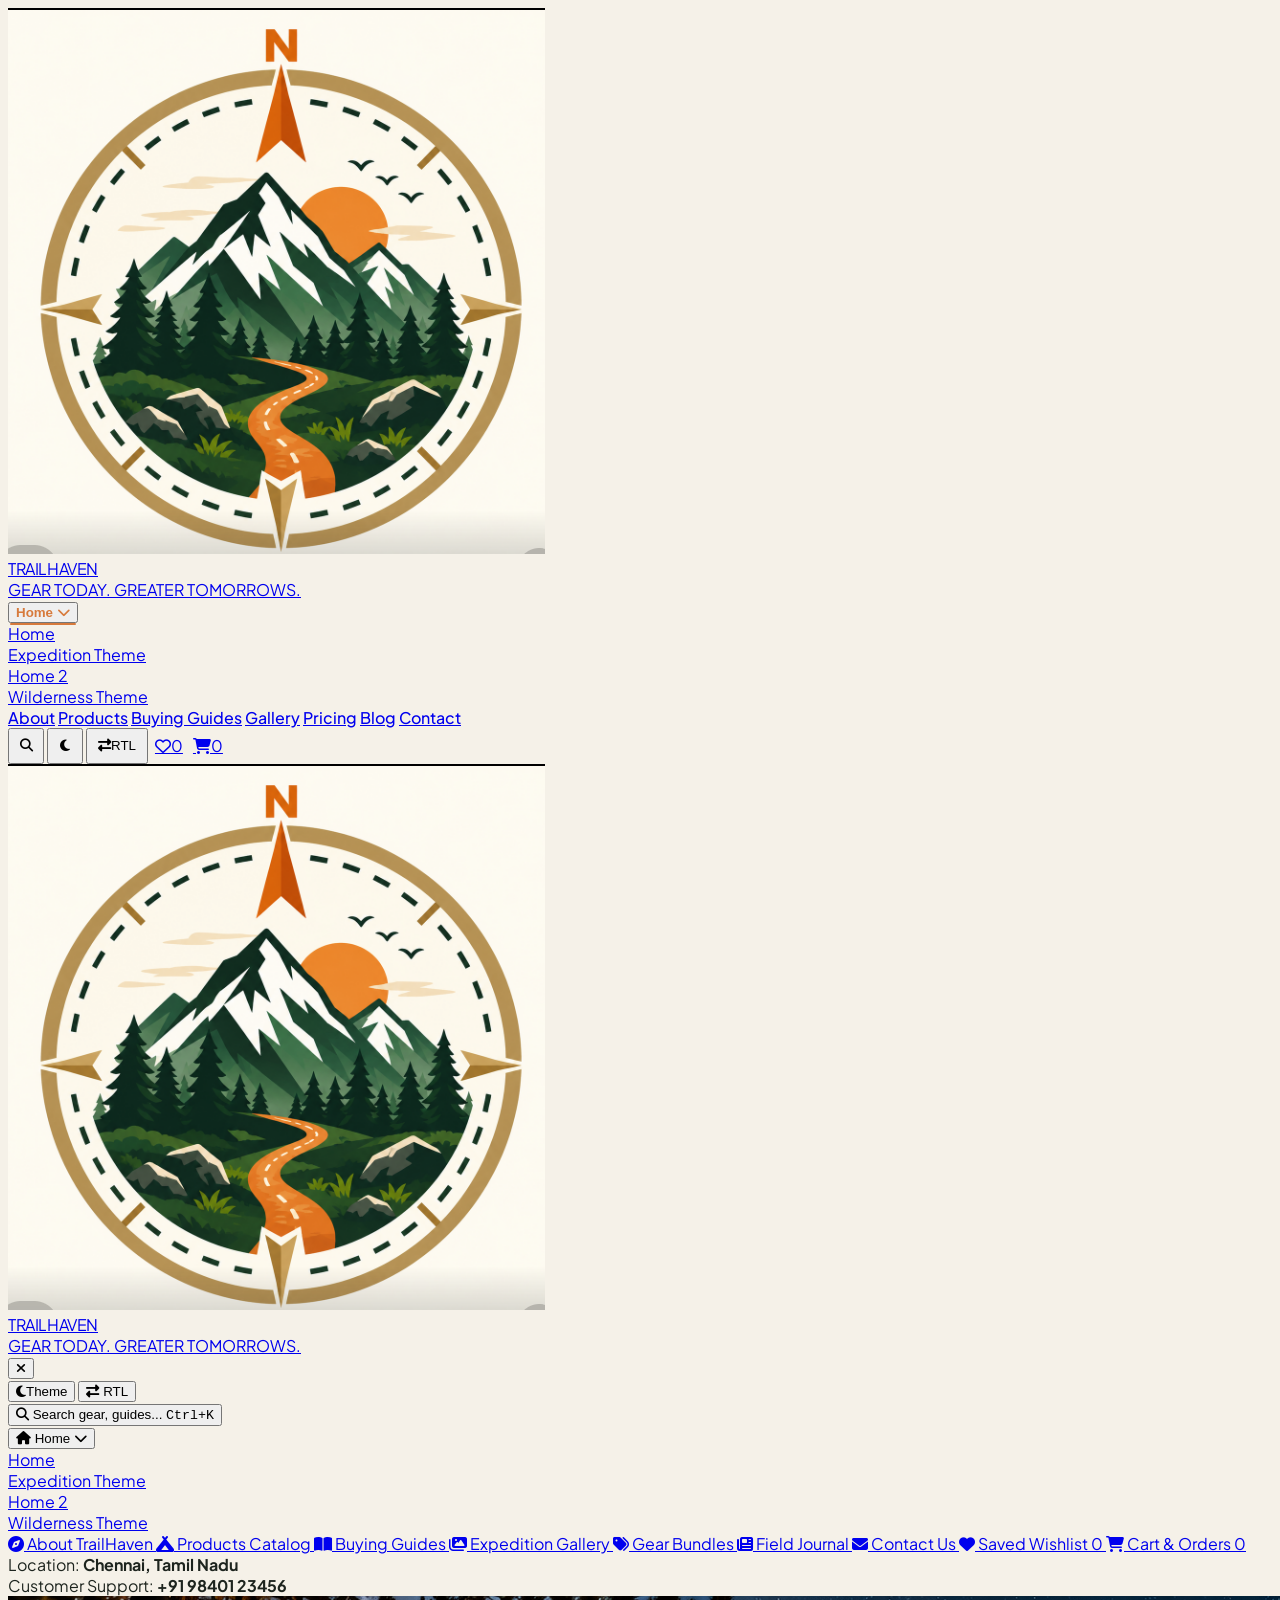
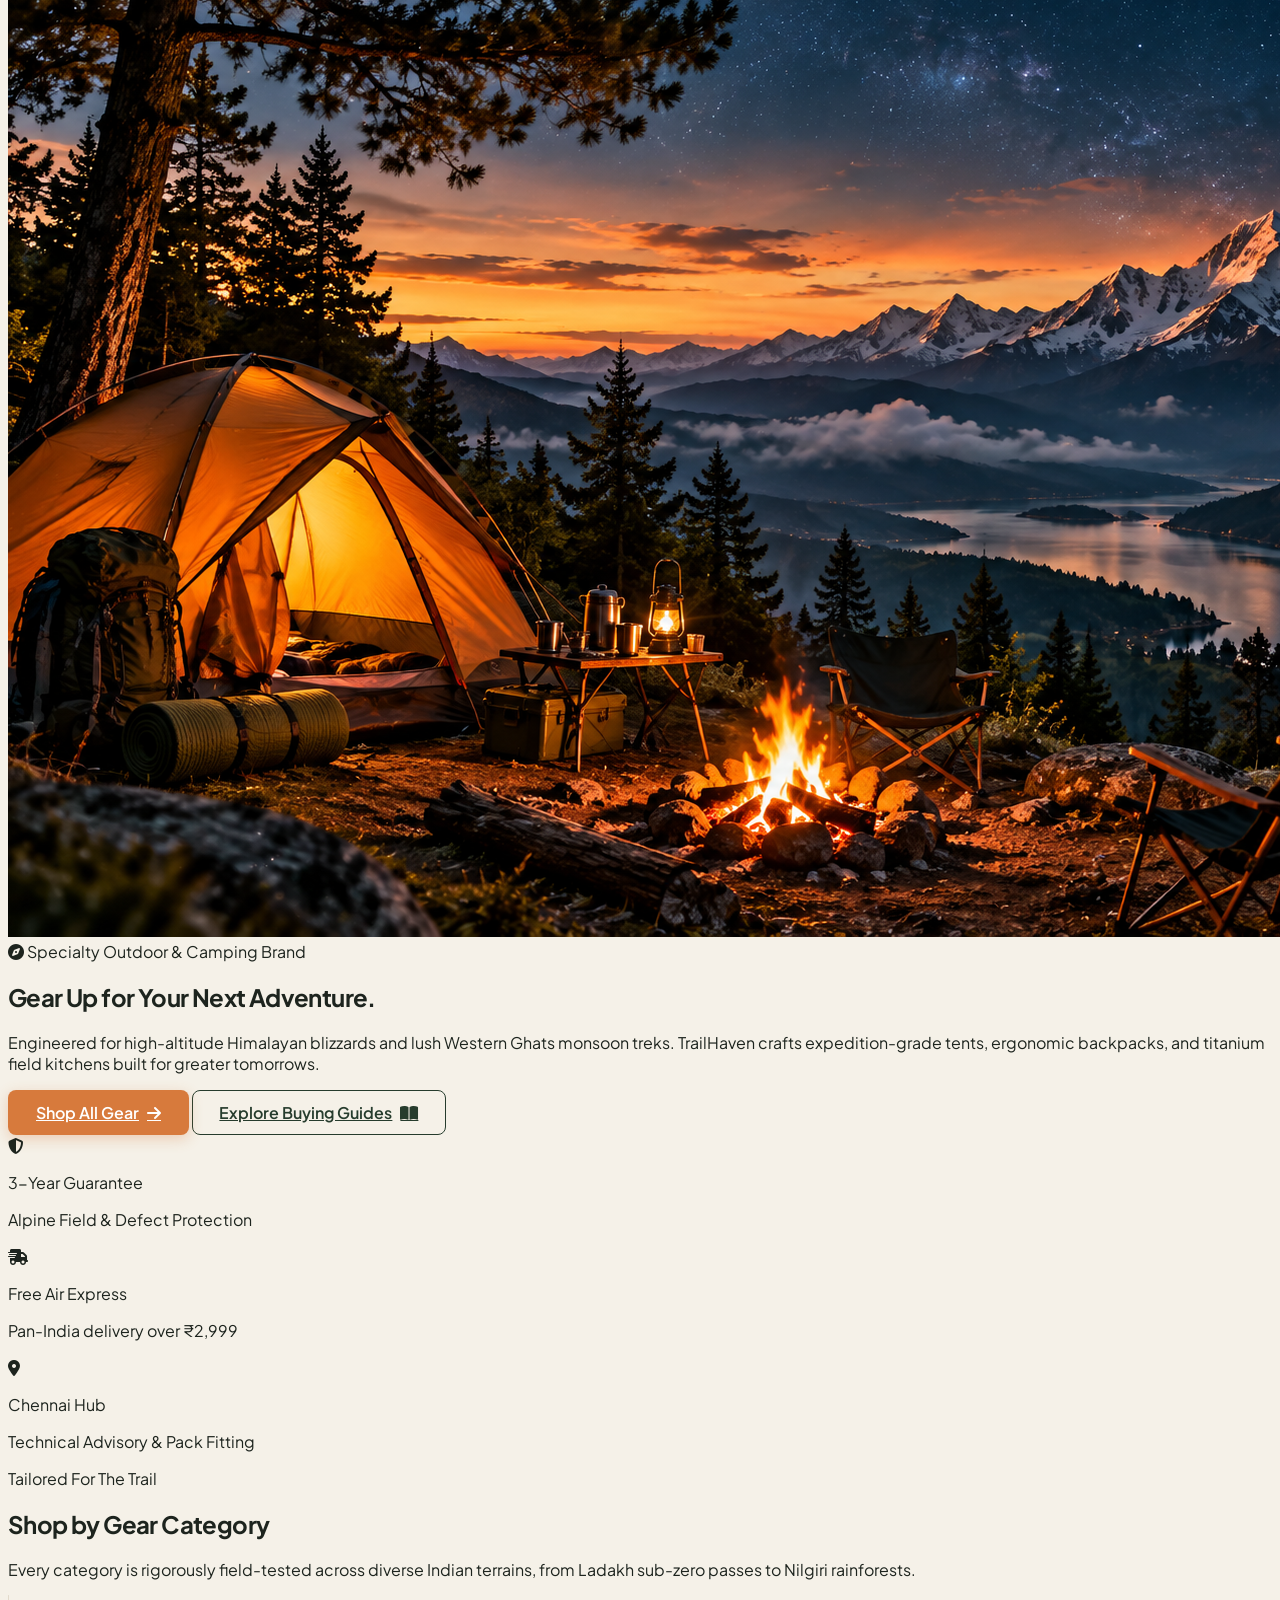
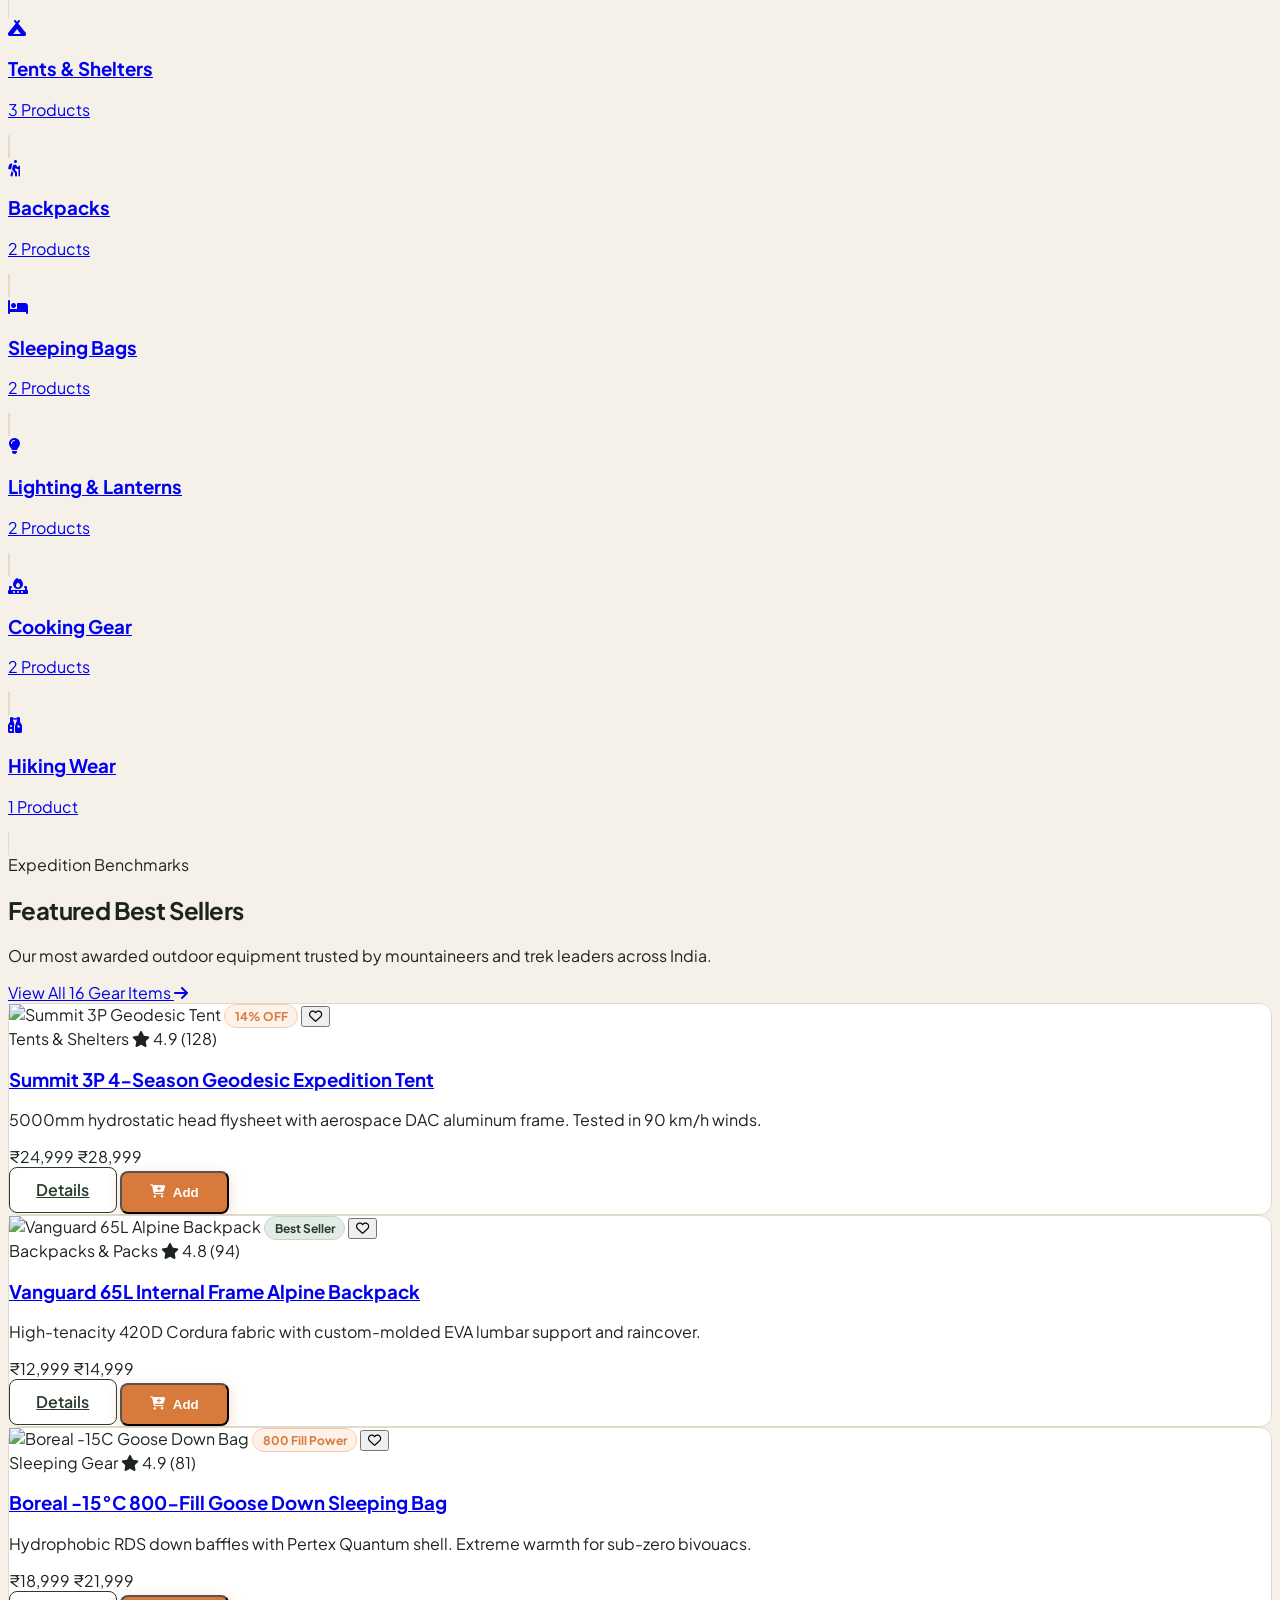
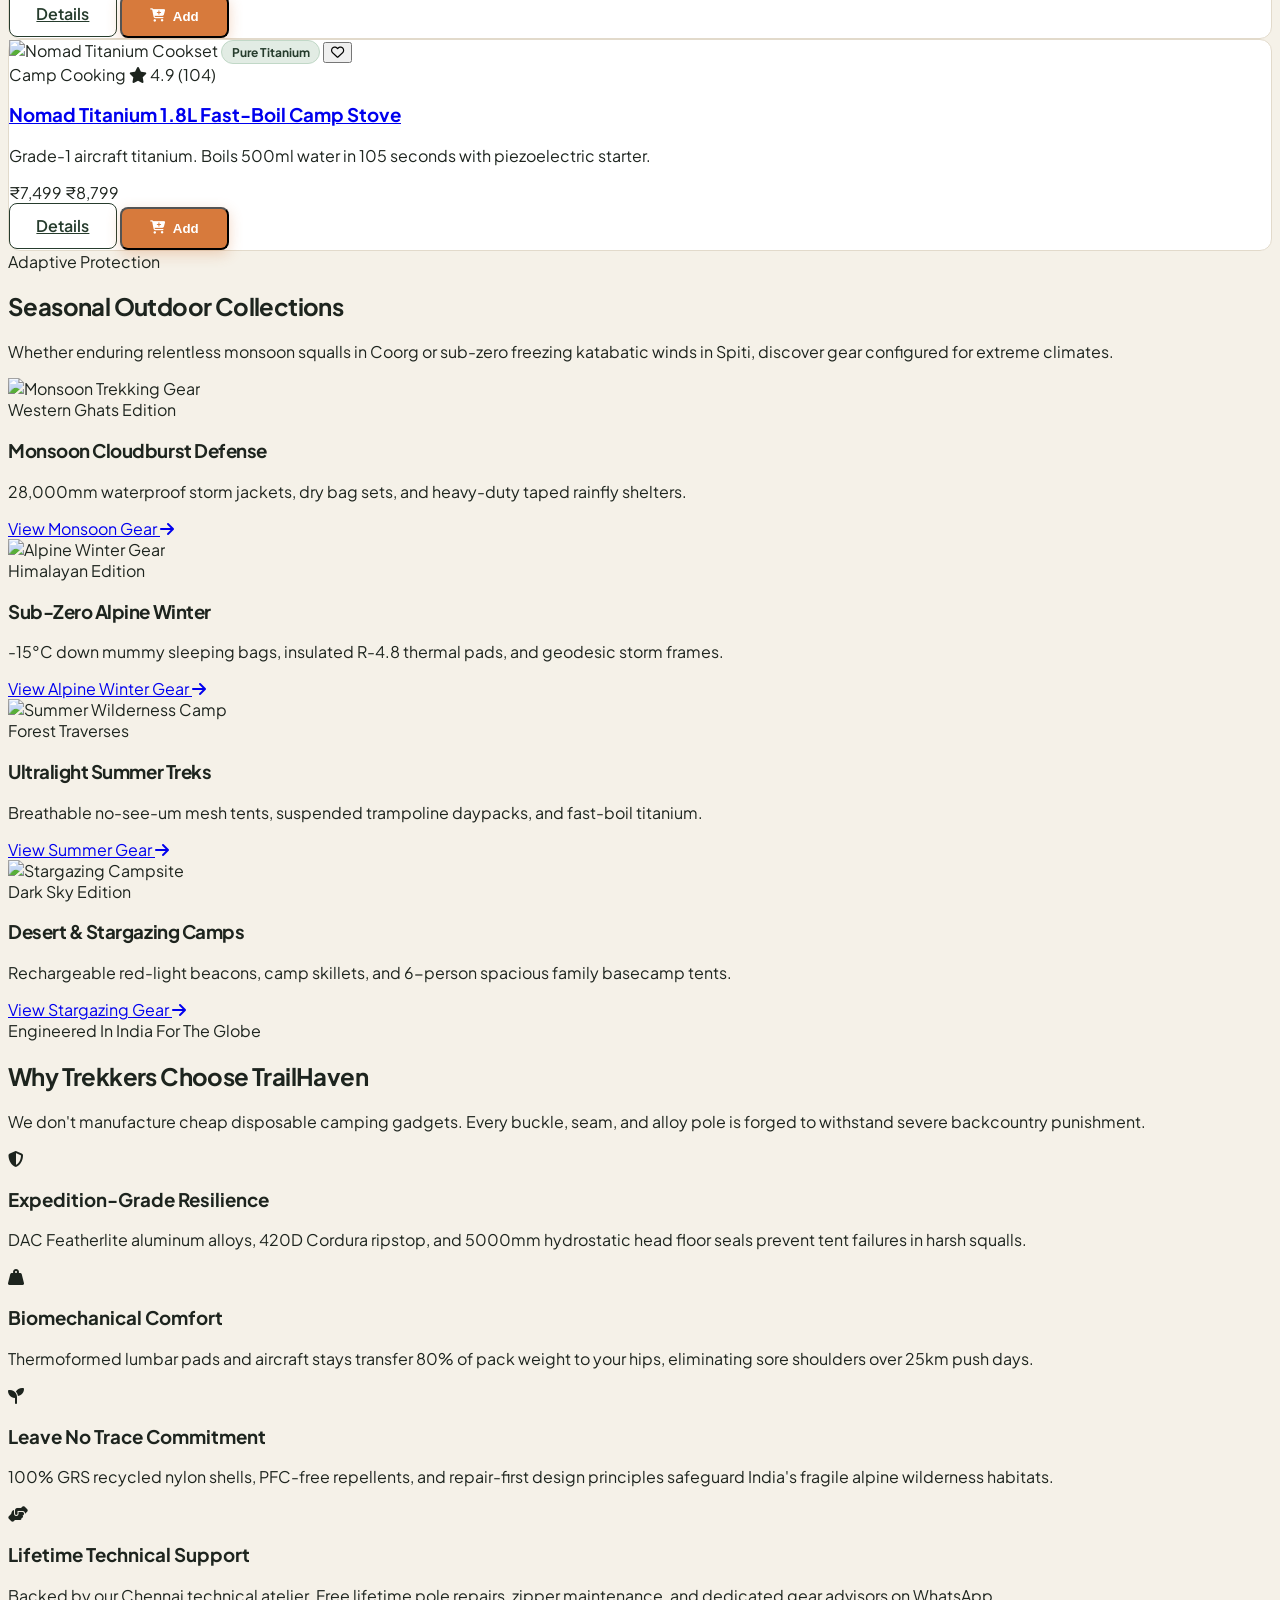
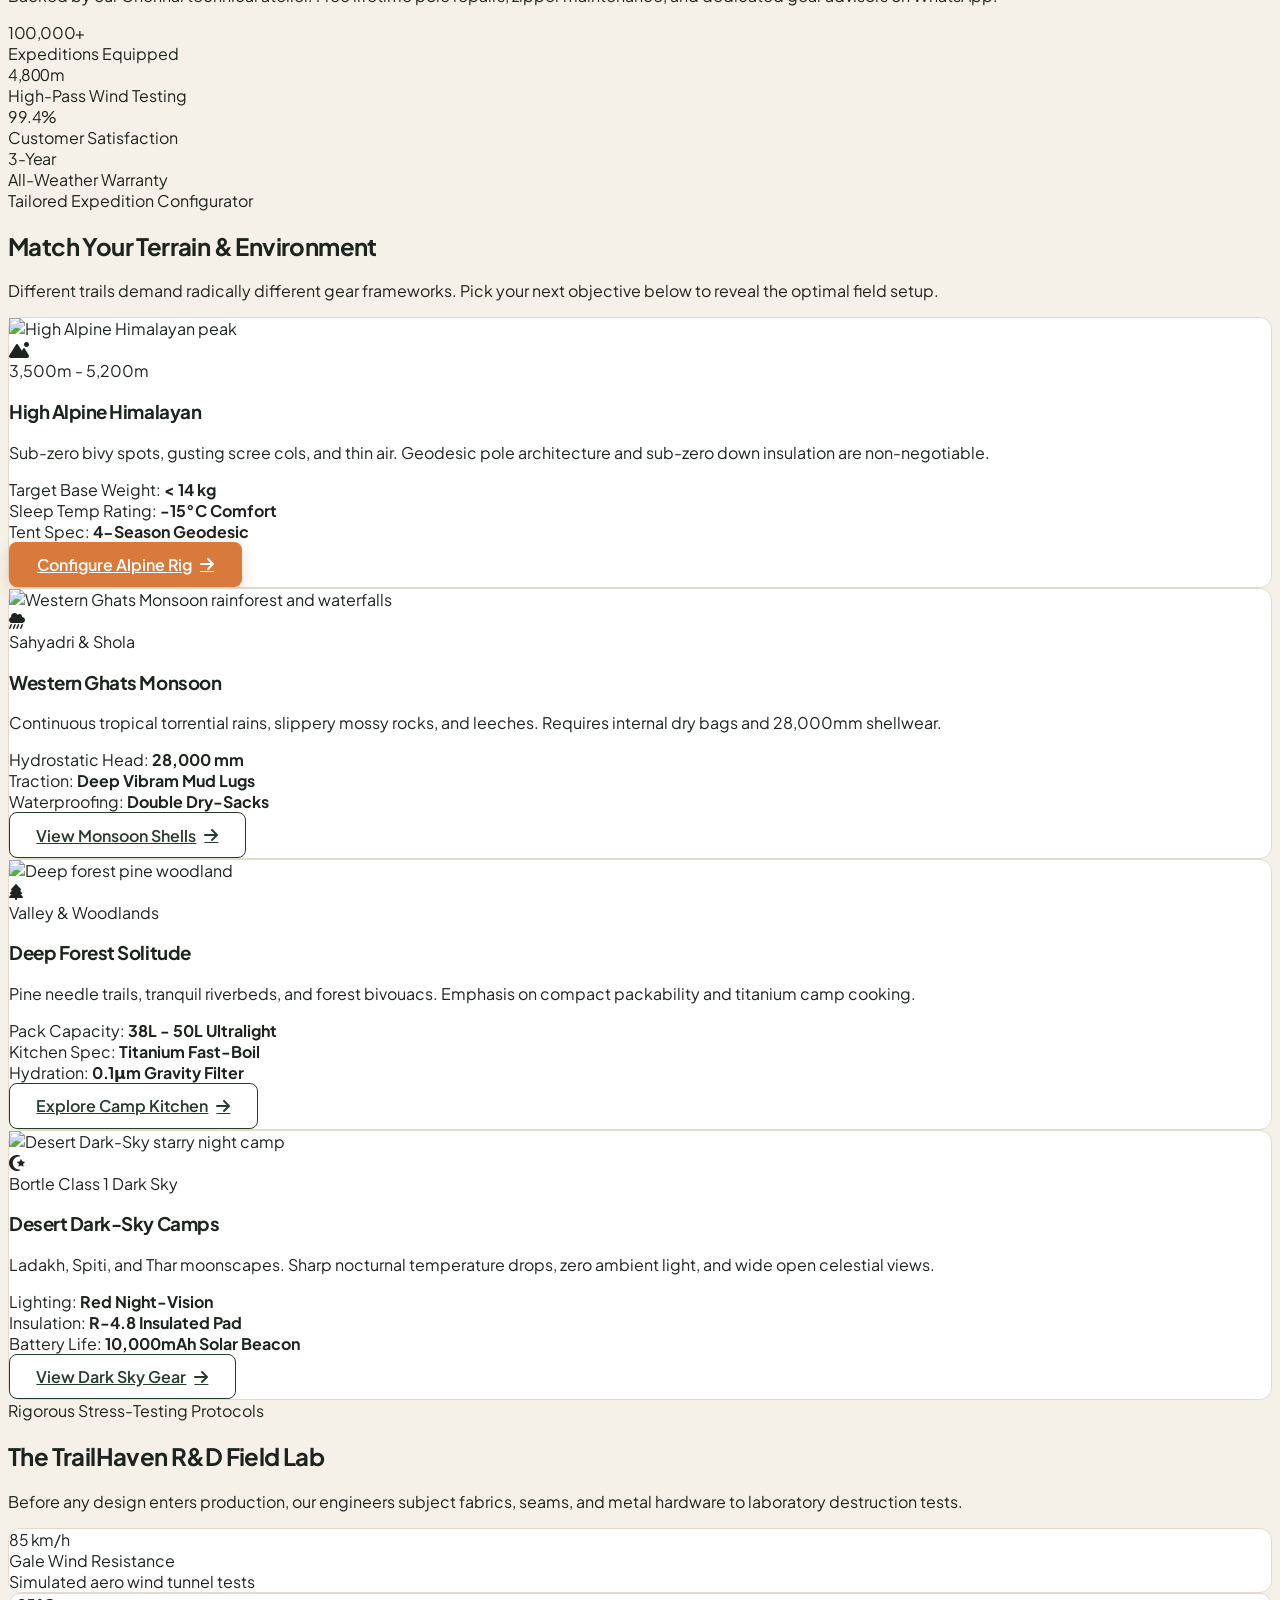
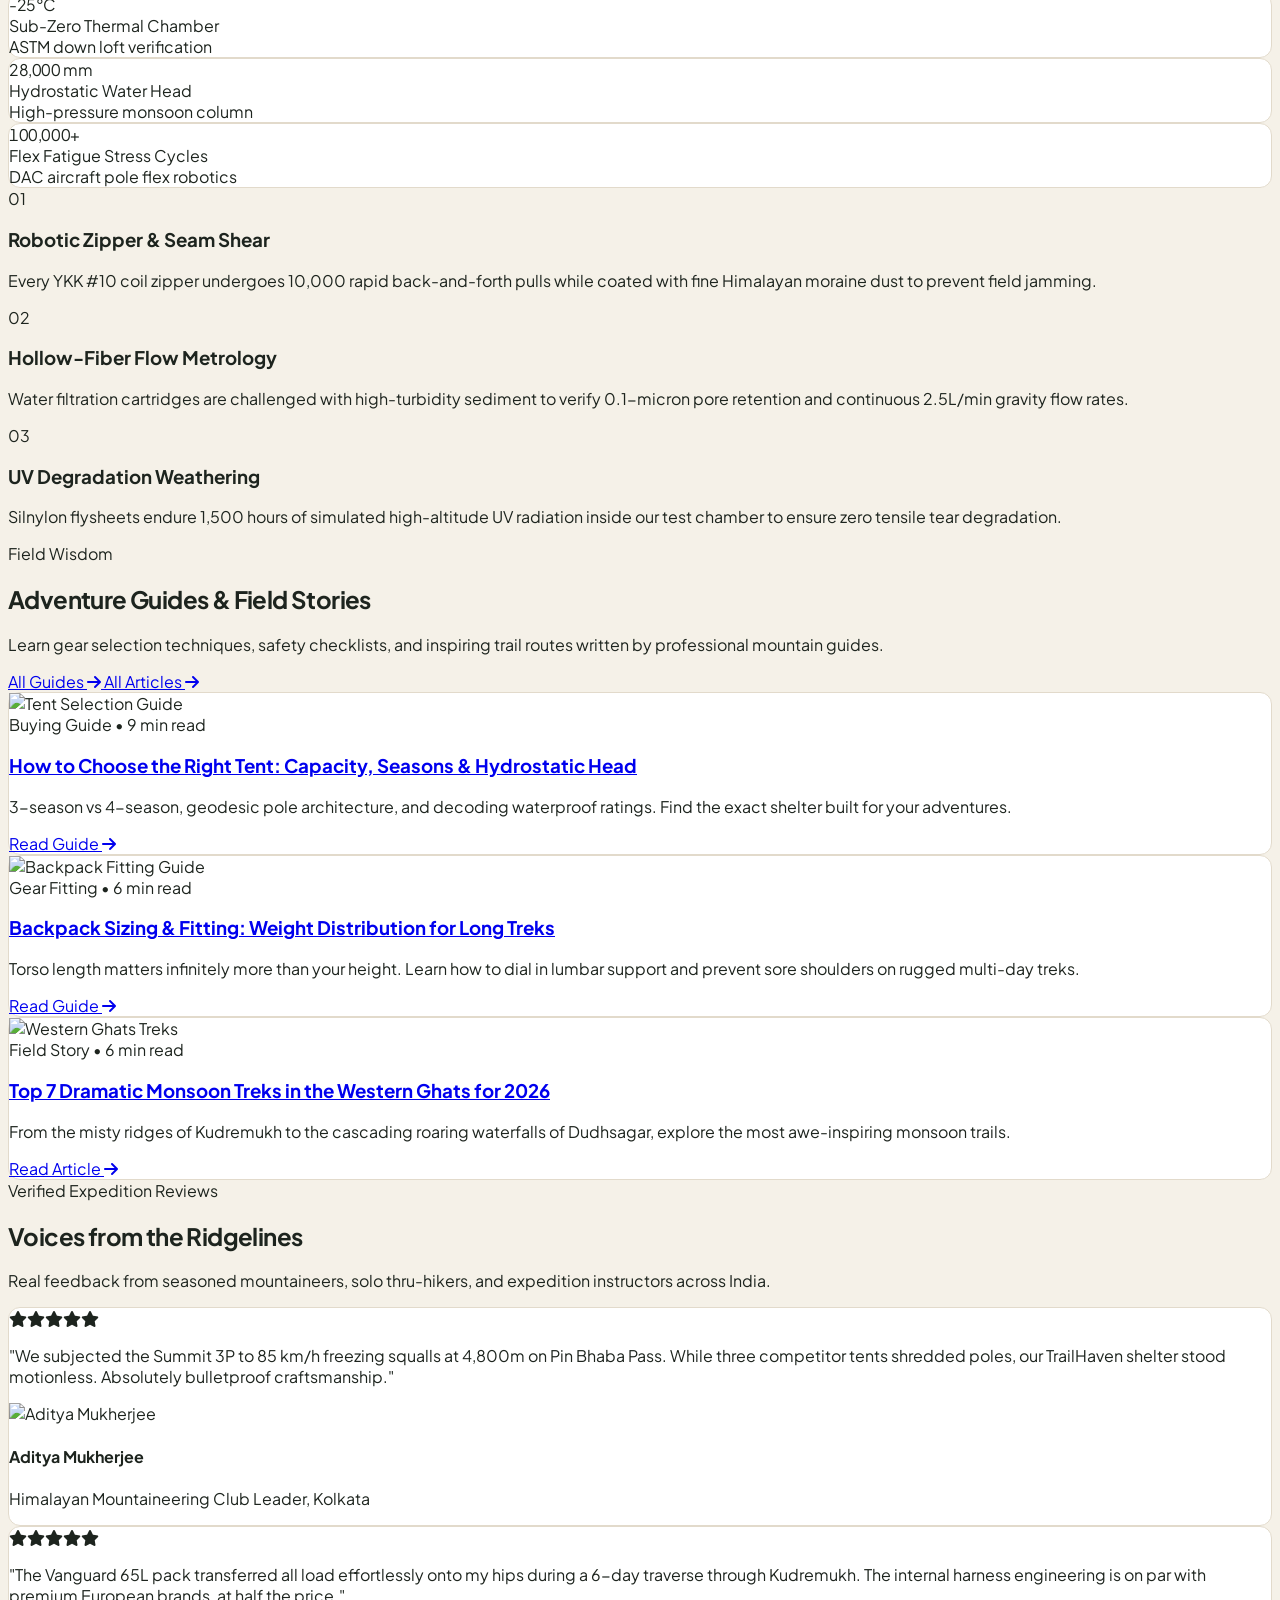
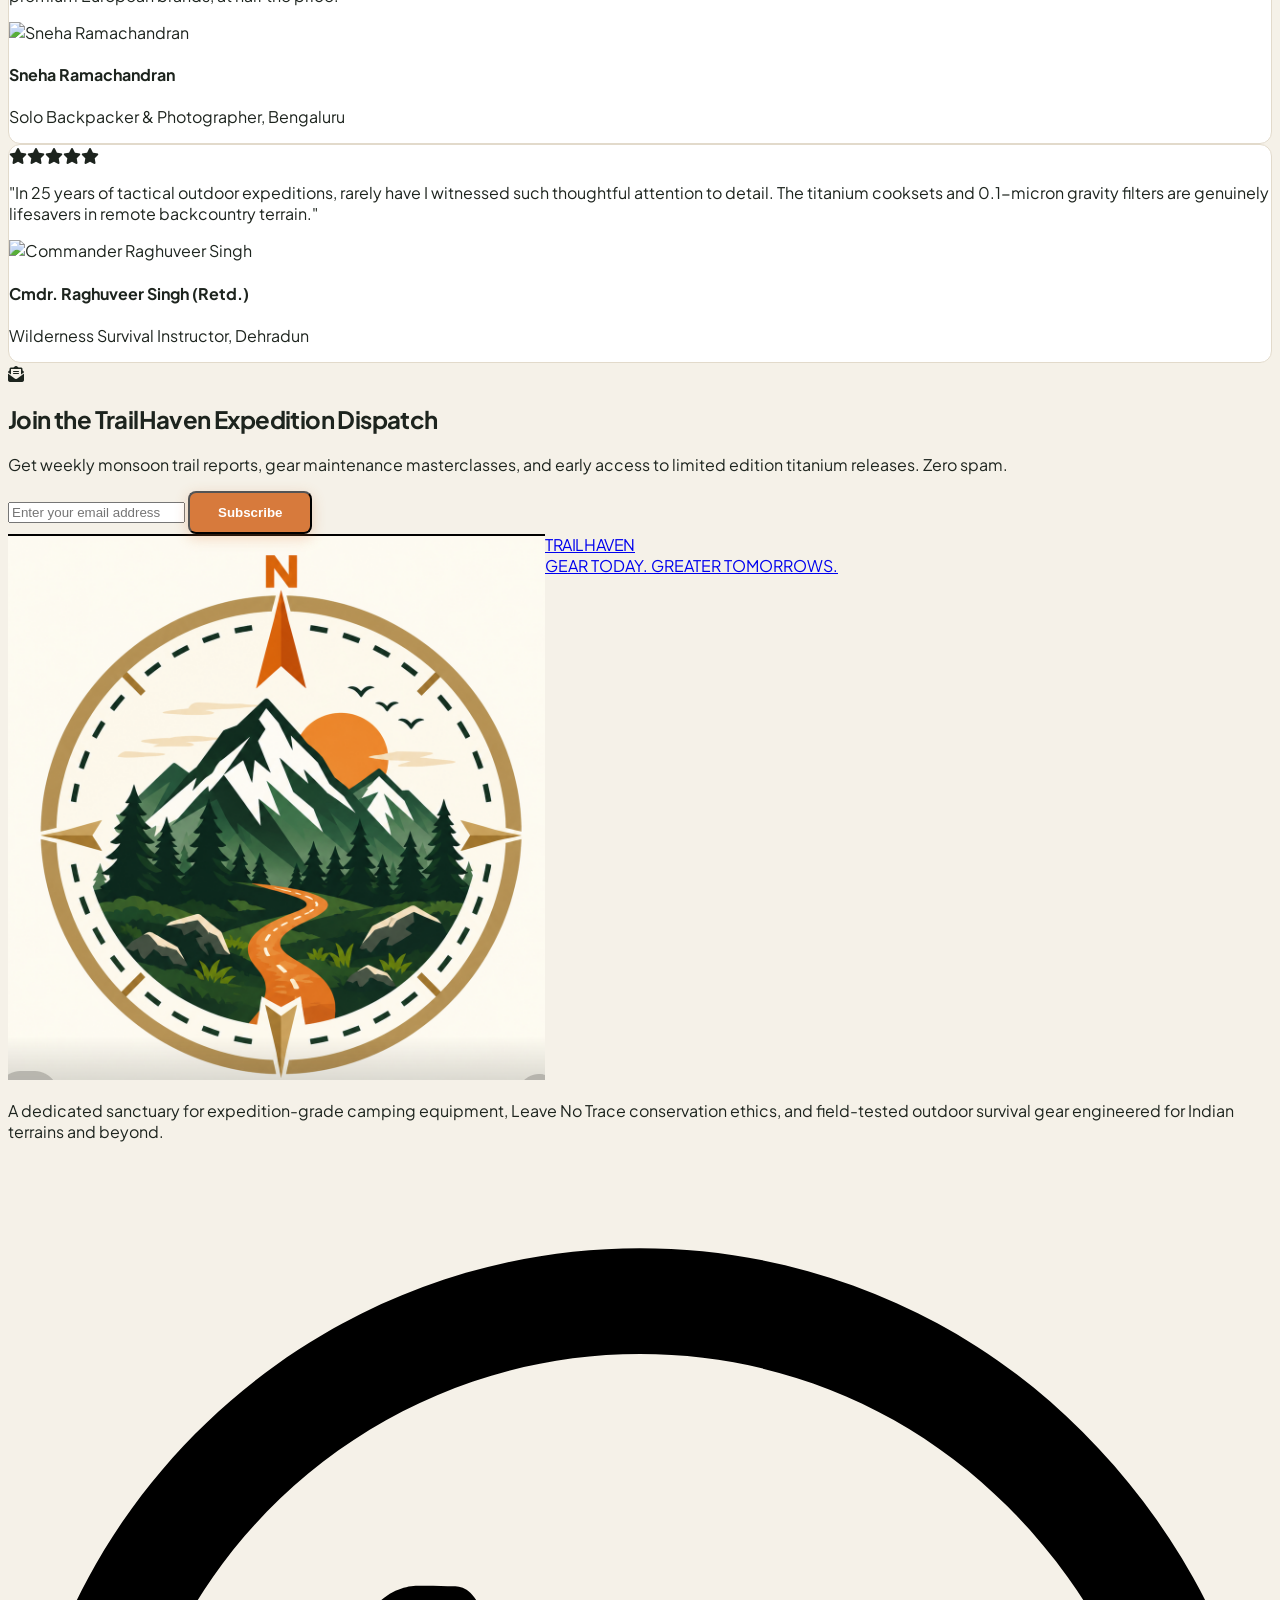
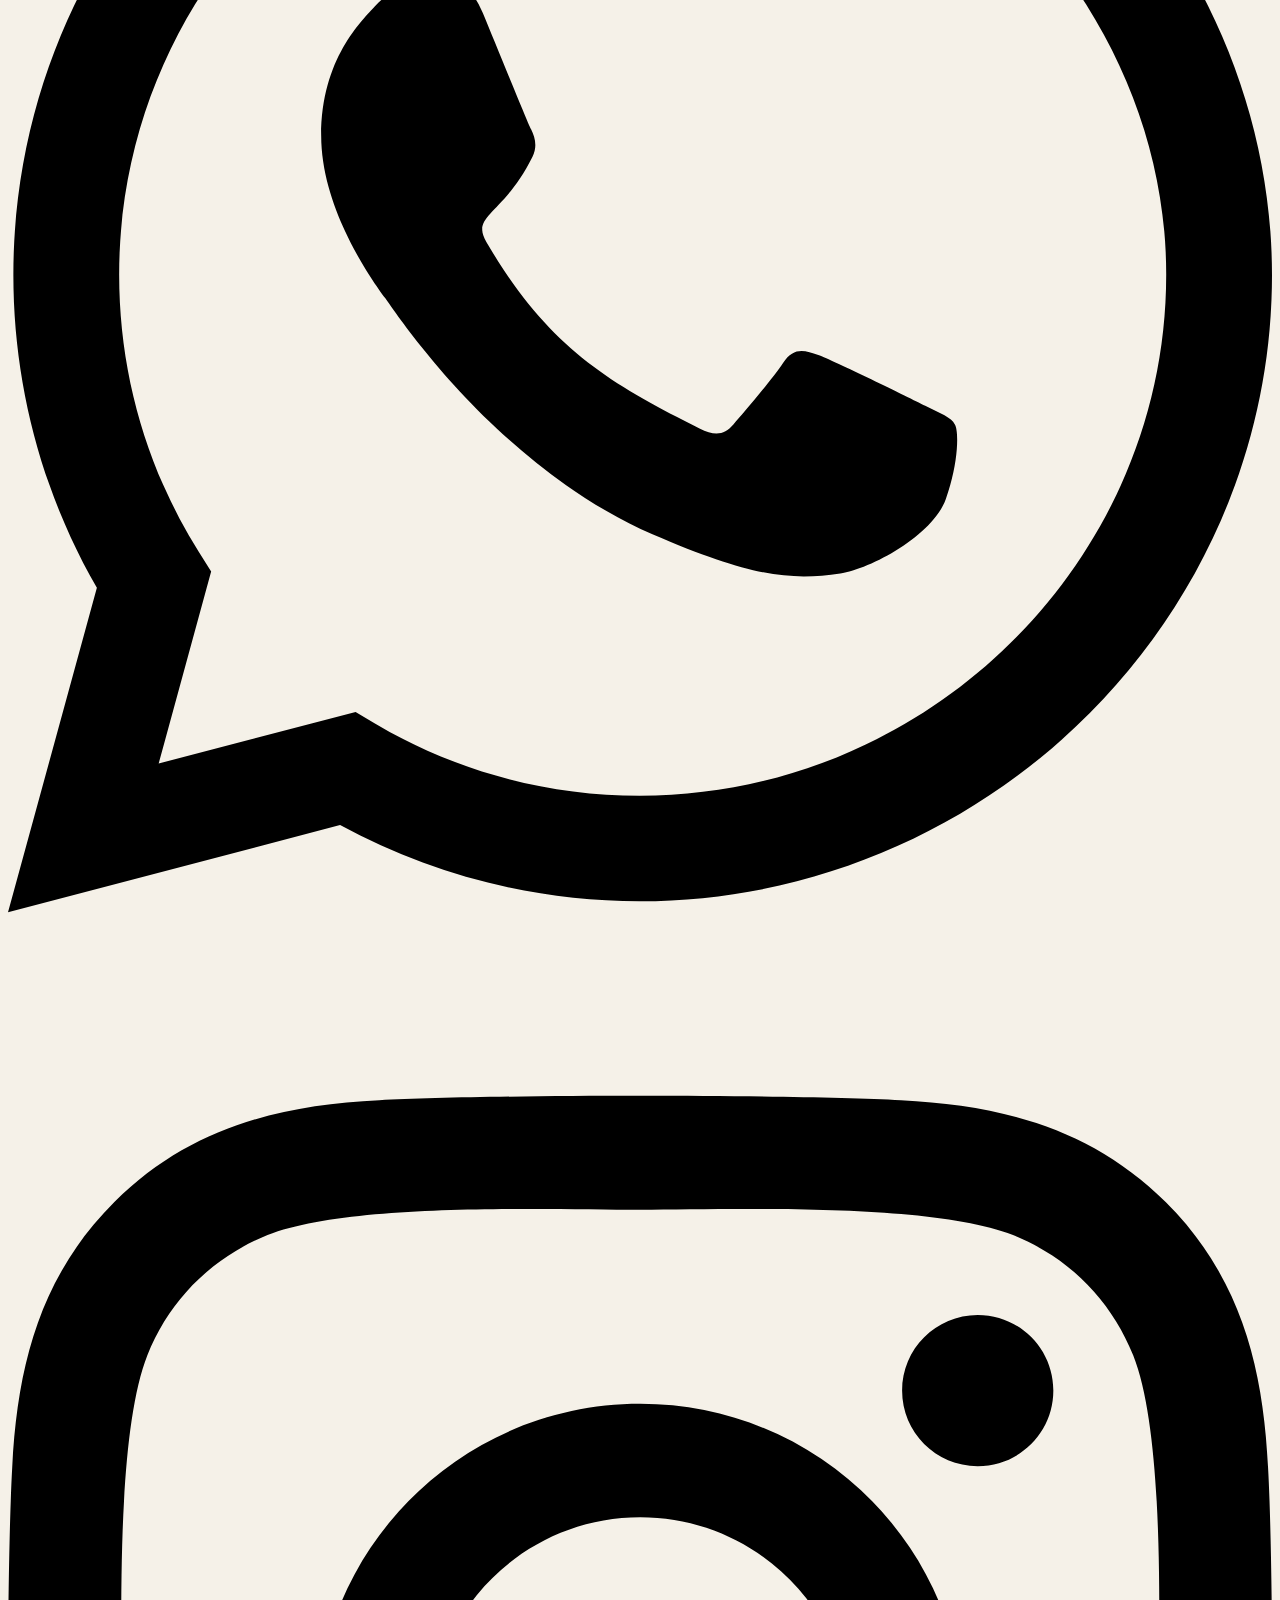
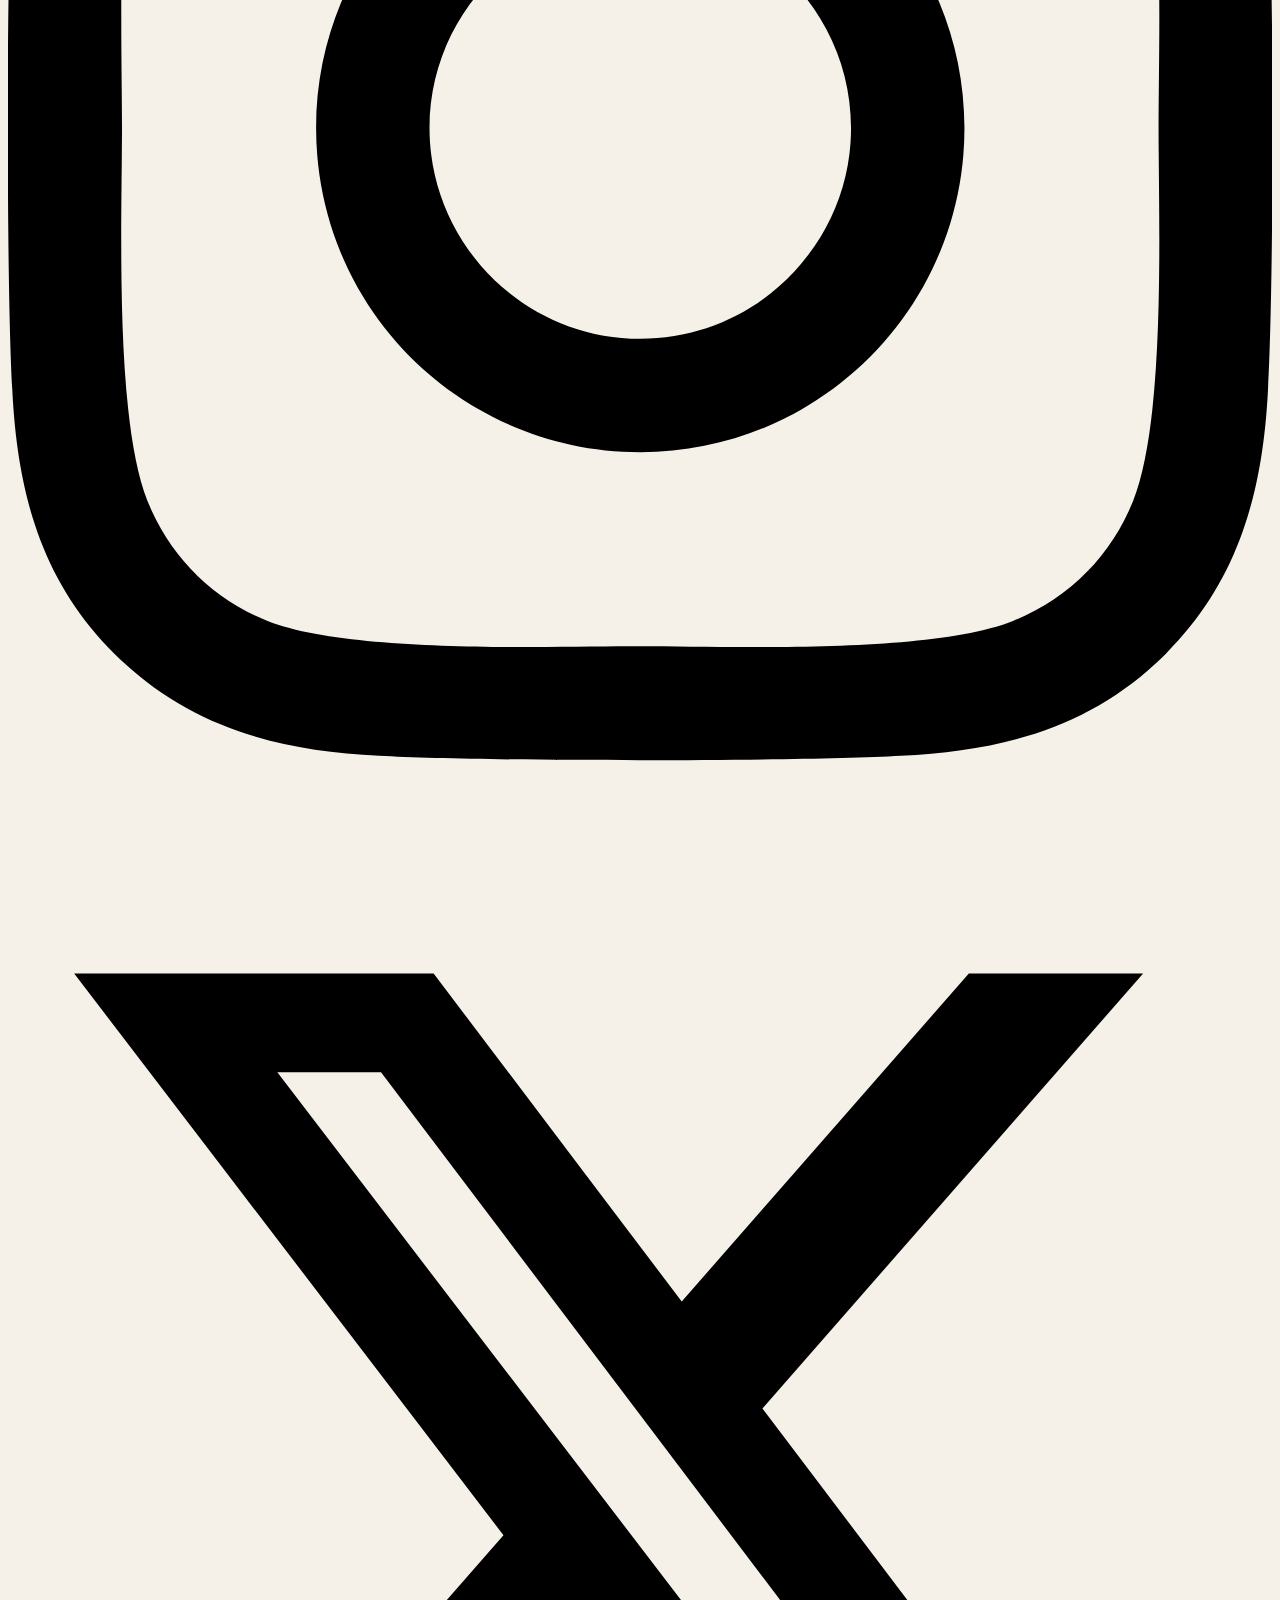
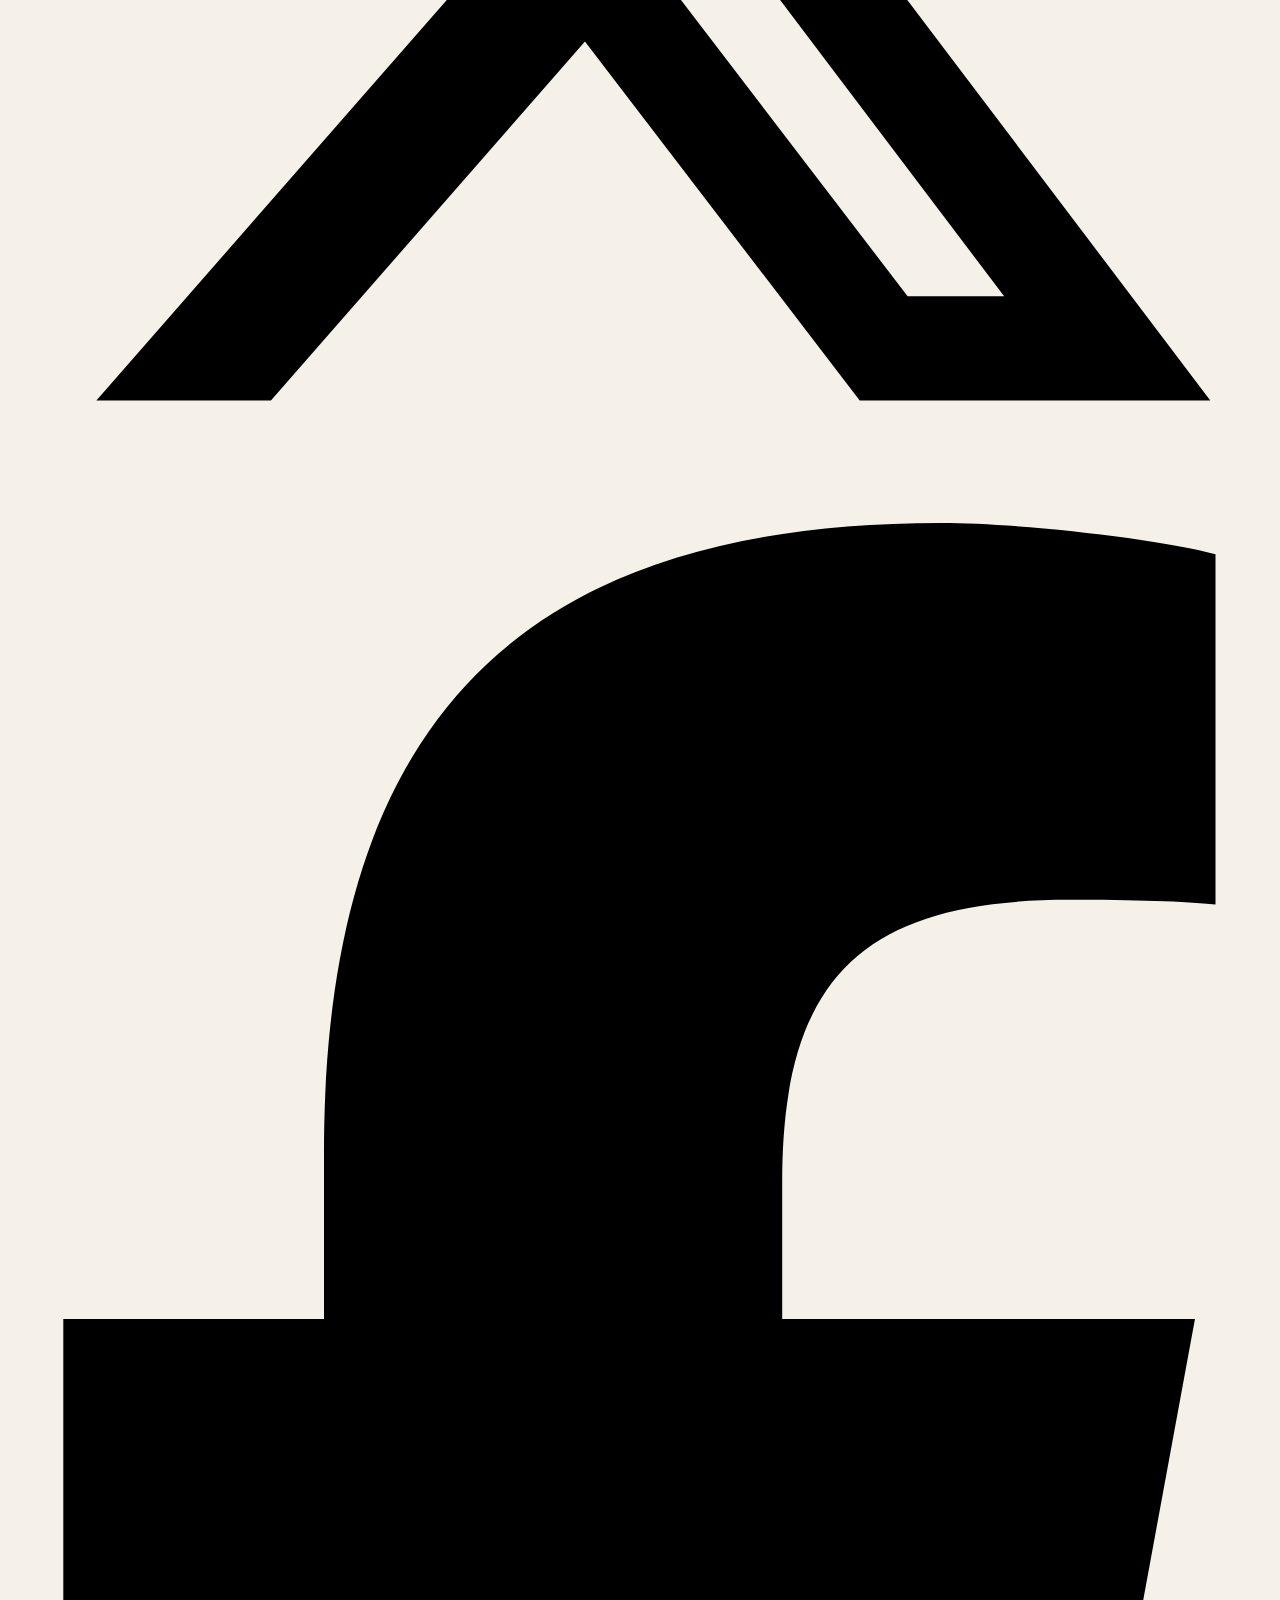
==== commit 438356ee: "commit" ====
--- a/index.html
+++ b/index.html
@@ -71,7 +71,7 @@
               <span class="h-1.5 w-1.5 rounded-full bg-[#C6AD83]"></span>
               <span class="h-[1.5px] w-12 sm:w-16 bg-[#C6AD83]/70 rounded-full"></span>
             </div>
-            <span class="text-[7.5px] sm:text-[8.5px] font-bold tracking-[0.2em] sm:tracking-[0.24em] uppercase text-black dark:text-white transition-colors duration-200 leading-none">
+            <span class="text-[7.5px] sm:text-[8.5px] font-bold tracking-[0.2em] sm:tracking-[0.24em] uppercase text-black dark:text-white transition-colors duration-200 leading-none whitespace-nowrap">
               GEAR TODAY. GREATER TOMORROWS.
             </span>
           </div>
@@ -147,57 +147,125 @@
     </div>
   </header>
 
-  <!-- MOBILE NAVIGATION DRAWER -->
+    <!-- MOBILE NAVIGATION DRAWER -->
   <div id="mobile-drawer-backdrop" class="fixed inset-0 z-50 bg-black/60 backdrop-blur-sm hidden opacity-0 transition-opacity"></div>
-  <aside id="mobile-nav-drawer" class="fixed top-0 right-0 z-50 w-80 max-w-[85vw] h-full bg-[#F5F1E8] dark:bg-[#181C19] border-l border-[#E2DACB] dark:border-[#2D372F] p-6 shadow-2xl flex flex-col justify-between transform translate-x-full transition-transform duration-300">
-    <div>
-      <div class="flex items-center justify-between pb-4 border-b border-[#E2DACB] dark:border-[#2D372F] mb-6">
-        <a href="index.html" class="flex items-center gap-2">
-          <img src="assets/images/trailhaven-logo.svg" alt="TrailHaven" class="h-9 w-auto">
+  <aside id="mobile-nav-drawer" class="fixed top-0 right-0 z-50 w-80 max-w-[85vw] h-full overflow-y-auto bg-[#F5F1E8] dark:bg-[#181C19] border-l border-[#E2DACB] dark:border-[#2D372F] p-5 sm:p-6 shadow-2xl flex flex-col justify-between transform translate-x-full transition-transform duration-300">
+    <div class="flex-shrink-0">
+      <div class="flex items-center justify-between pb-4 border-b border-[#E2DACB] dark:border-[#2D372F] mb-4">
+        <!-- Brand Logo with Adaptive Dark/Light Mode Typography -->
+        <a href="index.html" class="flex items-center gap-2.5 flex-shrink-0 group" aria-label="TrailHaven Home">
+          <div class="w-10 h-10 rounded-xl bg-white dark:bg-[#222823] border border-[#E2DACB] dark:border-[#333C34] flex items-center justify-center p-1 shadow-sm flex-shrink-0 group-hover:border-[#D77A3C] transition-colors">
+            <img src="assets/images/trailhaven-emblem.png" alt="TrailHaven Compass Logo" class="h-8 w-8 object-contain rounded-lg group-hover:scale-105 transition-transform flex-shrink-0">
+          </div>
+          <div class="flex flex-col justify-center select-none">
+            <div class="flex items-baseline tracking-tight font-black leading-none font-display">
+              <span class="text-lg font-black text-black dark:text-white transition-colors duration-200">TRAIL</span><span class="text-lg font-black text-[#D77A3C]">HAVEN</span>
+            </div>
+            <div class="flex items-center gap-1.5 my-0.5">
+              <span class="h-[1.5px] w-4 bg-[#D77A3C] rounded-full"></span>
+              <span class="h-1 w-1 rounded-full bg-[#C6AD83]"></span>
+              <span class="h-[1px] w-10 bg-[#C6AD83]/70 rounded-full"></span>
+            </div>
+            <span class="text-[7.5px] font-bold tracking-[0.2em] uppercase text-black dark:text-white transition-colors duration-200 leading-none whitespace-nowrap">
+              GEAR TODAY. GREATER TOMORROWS.
+            </span>
+          </div>
         </a>
-        <button id="mobile-drawer-close" class="p-2 rounded-lg text-gray-500 hover:text-gray-800 dark:hover:text-white" aria-label="Close menu">
-          <i class="fa-solid fa-xmark text-xl"></i>
+        <button id="mobile-drawer-close" class="p-2 rounded-lg text-gray-500 hover:text-gray-900 dark:hover:text-white hover:bg-sand/30 dark:hover:bg-sand/10 transition" aria-label="Close menu">
+          <i class="fa-solid fa-xmark text-xl text-forest dark:text-cream"></i>
         </button>
       </div>
 
-      <nav class="flex flex-col space-y-2 font-semibold text-base">
+      <!-- Quick Utilities inside Drawer (Theme, RTL) -->
+      <div class="grid grid-cols-2 gap-2 pb-3 mb-3 border-b border-[#E2DACB] dark:border-[#2D372F]">
+        <!-- Theme Toggle Button -->
+        <button class="theme-toggle-btn h-9 px-3 inline-flex items-center justify-center gap-2 rounded-xl bg-sand/30 dark:bg-white/5 border border-sand/40 dark:border-white/10 text-xs font-bold text-forest dark:text-cream hover:bg-sand/50 dark:hover:bg-white/10 transition" aria-label="Switch theme mode">
+          <i class="fa-solid fa-sun text-amber-400 text-sm theme-icon-sun hidden"></i>
+          <i class="fa-solid fa-moon text-forest dark:text-sand text-sm theme-icon-moon"></i>
+          <span class="text-xs font-semibold text-forest dark:text-cream">Theme</span>
+        </button>
+
+        <!-- Direction (RTL / LTR) Toggle -->
+        <button class="dir-toggle-btn h-9 px-3 inline-flex items-center justify-center gap-2 rounded-xl bg-sand/30 dark:bg-white/5 border border-sand/40 dark:border-white/10 text-xs font-bold text-forest dark:text-cream hover:bg-sand/50 dark:hover:bg-white/10 transition" aria-label="Toggle text direction">
+          <i class="fa-solid fa-right-left text-xs dir-arrow-icon text-forest dark:text-sand"></i>
+          <span class="dir-label text-xs font-semibold text-forest dark:text-cream leading-none">RTL</span>
+        </button>
+      </div>
+
+      <!-- Quick Search Trigger inside Drawer -->
+      <div class="mb-3">
+        <button class="open-search-btn w-full h-9 px-3 flex items-center justify-between rounded-xl bg-white dark:bg-[#222823] border border-[#E2DACB] dark:border-[#333C34] text-xs font-medium text-gray-500 dark:text-gray-400 hover:border-orange transition shadow-sm" aria-label="Search TrailHaven">
+          <span class="flex items-center gap-2 text-gray-500 dark:text-gray-300">
+            <i class="fa-solid fa-magnifying-glass text-orange text-xs"></i>
+            <span>Search gear, guides...</span>
+          </span>
+          <kbd class="text-[9px] bg-sand/30 dark:bg-white/10 px-1.5 py-0.5 rounded text-gray-400">Ctrl+K</kbd>
+        </button>
+      </div>
+
+      <nav class="flex flex-col space-y-1 font-semibold text-sm">
         <!-- Home Accordion -->
-        <div class="border-b border-[#E2DACB]/60 dark:border-[#2D372F]/60 pb-2 mb-2">
-          <button id="mobile-home-toggle" class="w-full flex items-center justify-between py-2 px-3 rounded-lg hover:bg-sand/20 font-semibold text-base text-forest dark:text-cream transition">
+        <div class="border-b border-[#E2DACB]/60 dark:border-[#2D372F]/60 pb-1.5 mb-1">
+          <button id="mobile-home-toggle" class="w-full flex items-center justify-between py-1.5 px-3 rounded-lg hover:bg-sand/20 dark:hover:bg-sand/10 font-semibold text-sm text-forest dark:text-cream transition">
             <span class="flex items-center gap-2"><i class="fa-solid fa-house text-xs text-orange"></i> Home</span>
             <i class="fa-solid fa-chevron-down text-xs transition-transform duration-200" id="mobile-home-chevron"></i>
           </button>
           <div id="mobile-home-submenu" class="pl-4 pt-1 space-y-1">
-            <a href="index.html" class="mobile-nav-link block py-1.5 px-3 rounded-lg text-sm text-gray-700 dark:text-gray-300 hover:text-orange">
+            <a href="index.html" class="mobile-nav-link block py-1 px-3 rounded-lg text-xs text-gray-700 dark:text-gray-300 hover:text-orange">
               <div class="font-semibold">Home</div>
-              <div class="text-xs font-normal text-gray-500">Expedition Theme</div>
+              <div class="text-[10px] font-normal text-gray-500">Expedition Theme</div>
             </a>
-            <div class="my-1 border-t border-[#E2DACB]/60 dark:border-[#2D372F]/60"></div>
-            <a href="home2.html" class="mobile-nav-link block py-1.5 px-3 rounded-lg text-sm text-gray-700 dark:text-gray-300 hover:text-orange">
+            <div class="my-0.5 border-t border-[#E2DACB]/60 dark:border-[#2D372F]/60"></div>
+            <a href="home2.html" class="mobile-nav-link block py-1 px-3 rounded-lg text-xs text-gray-700 dark:text-gray-300 hover:text-orange">
               <div class="font-semibold">Home 2</div>
-              <div class="text-xs font-normal text-gray-500">Wilderness Theme</div>
+              <div class="text-[10px] font-normal text-gray-500">Wilderness Theme</div>
             </a>
           </div>
         </div>
-        <a href="about.html" class="mobile-nav-link py-2 px-3 rounded-lg hover:bg-sand/20">About TrailHaven</a>
-        <a href="products.html" class="mobile-nav-link py-2 px-3 rounded-lg hover:bg-sand/20">Products Catalog</a>
-        <a href="buying-guides.html" class="mobile-nav-link py-2 px-3 rounded-lg hover:bg-sand/20">Buying Guides</a>
-        <a href="gallery.html" class="mobile-nav-link py-2 px-3 rounded-lg hover:bg-sand/20">Expedition Gallery</a>
-        <a href="pricing.html" class="mobile-nav-link py-2 px-3 rounded-lg hover:bg-sand/20">Gear Bundles</a>
-        <a href="blog.html" class="mobile-nav-link py-2 px-3 rounded-lg hover:bg-sand/20">Field Journal</a>
-        <a href="contact.html" class="mobile-nav-link py-2 px-3 rounded-lg hover:bg-sand/20">Contact Us</a>
-        <a href="wishlist.html" class="mobile-nav-link py-2 px-3 rounded-lg hover:bg-sand/20">Saved Wishlist</a>
+        <a href="about.html" class="mobile-nav-link py-1.5 px-3 rounded-lg hover:bg-sand/20 dark:hover:bg-sand/10 text-forest dark:text-cream flex items-center gap-2">
+          <i class="fa-solid fa-compass text-xs text-orange/70"></i> About TrailHaven
+        </a>
+        <a href="products.html" class="mobile-nav-link py-1.5 px-3 rounded-lg hover:bg-sand/20 dark:hover:bg-sand/10 text-forest dark:text-cream flex items-center gap-2">
+          <i class="fa-solid fa-campground text-xs text-orange/70"></i> Products Catalog
+        </a>
+        <a href="buying-guides.html" class="mobile-nav-link py-1.5 px-3 rounded-lg hover:bg-sand/20 dark:hover:bg-sand/10 text-forest dark:text-cream flex items-center gap-2">
+          <i class="fa-solid fa-book-open text-xs text-orange/70"></i> Buying Guides
+        </a>
+        <a href="gallery.html" class="mobile-nav-link py-1.5 px-3 rounded-lg hover:bg-sand/20 dark:hover:bg-sand/10 text-forest dark:text-cream flex items-center gap-2">
+          <i class="fa-solid fa-images text-xs text-orange/70"></i> Expedition Gallery
+        </a>
+        <a href="pricing.html" class="mobile-nav-link py-1.5 px-3 rounded-lg hover:bg-sand/20 dark:hover:bg-sand/10 text-forest dark:text-cream flex items-center gap-2">
+          <i class="fa-solid fa-tags text-xs text-orange/70"></i> Gear Bundles
+        </a>
+        <a href="blog.html" class="mobile-nav-link py-1.5 px-3 rounded-lg hover:bg-sand/20 dark:hover:bg-sand/10 text-forest dark:text-cream flex items-center gap-2">
+          <i class="fa-solid fa-newspaper text-xs text-orange/70"></i> Field Journal
+        </a>
+        <a href="contact.html" class="mobile-nav-link py-1.5 px-3 rounded-lg hover:bg-sand/20 dark:hover:bg-sand/10 text-forest dark:text-cream flex items-center gap-2">
+          <i class="fa-solid fa-envelope text-xs text-orange/70"></i> Contact Us
+        </a>
+        <a href="wishlist.html" class="mobile-nav-link py-1.5 px-3 rounded-lg hover:bg-sand/20 dark:hover:bg-sand/10 text-forest dark:text-cream flex items-center justify-between">
+          <span class="flex items-center gap-2">
+            <i class="fa-solid fa-heart text-xs text-rose-500"></i> Saved Wishlist
+          </span>
+          <span class="wishlist-count-badge hidden bg-rose-500 text-white text-[10px] font-bold rounded-full w-4 h-4 flex items-center justify-center">0</span>
+        </a>
+        <a href="order.html" class="mobile-nav-link py-1.5 px-3 rounded-lg hover:bg-sand/20 dark:hover:bg-sand/10 text-forest dark:text-cream flex items-center justify-between">
+          <span class="flex items-center gap-2">
+            <i class="fa-solid fa-cart-shopping text-xs text-orange"></i> Cart & Orders
+          </span>
+          <span class="cart-count-badge hidden bg-orange text-white text-[10px] font-bold rounded-full w-4 h-4 flex items-center justify-center">0</span>
+        </a>
       </nav>
     </div>
 
-    <div class="pt-6 border-t border-[#E2DACB] dark:border-[#2D372F] space-y-3 text-xs text-gray-500">
+    <div class="pt-4 mt-5 border-t border-[#E2DACB] dark:border-[#2D372F] space-y-1.5 text-xs text-gray-500 flex-shrink-0">
       <div class="flex items-center justify-between">
         <span>Location:</span>
-        <strong class="text-forest dark:text-sand">Chennai, Tamil Nadu</strong>
+        <strong class="text-forest dark:text-sand font-semibold">Chennai, Tamil Nadu</strong>
       </div>
       <div class="flex items-center justify-between">
         <span>Customer Support:</span>
-        <strong class="text-forest dark:text-sand">+91 98401 23456</strong>
+        <strong class="text-forest dark:text-sand font-semibold">+91 98401 23456</strong>
       </div>
     </div>
   </aside>
@@ -637,46 +705,62 @@
           </p>
         </div>
 
-        <div class="grid grid-cols-1 md:grid-cols-2 lg:grid-cols-4 gap-8">
+        <div class="grid grid-cols-1 md:grid-cols-2 lg:grid-cols-4 gap-8 items-stretch">
           
-          <div class="bg-forest-dark/80 p-6 rounded-2xl border border-sand/30 backdrop-blur-sm">
-            <div class="w-14 h-14 rounded-xl bg-orange/20 text-orange flex items-center justify-center text-2xl mb-5">
-              <i class="fa-solid fa-shield-halved"></i>
-            </div>
-            <h3 class="text-lg font-bold text-white mb-2">Expedition-Grade Resilience</h3>
-            <p class="text-xs text-gray-300 leading-relaxed">
-              DAC Featherlite aluminum alloys, 420D Cordura ripstop, and 5000mm hydrostatic head floor seals prevent tent failures in harsh squalls.
-            </p>
-          </div>
-
-          <div class="bg-forest-dark/80 p-6 rounded-2xl border border-sand/30 backdrop-blur-sm">
-            <div class="w-14 h-14 rounded-xl bg-orange/20 text-orange flex items-center justify-center text-2xl mb-5">
-              <i class="fa-solid fa-weight-hanging"></i>
-            </div>
-            <h3 class="text-lg font-bold text-white mb-2">Biomechanical Comfort</h3>
-            <p class="text-xs text-gray-300 leading-relaxed">
-              Thermoformed lumbar pads and aircraft stays transfer 80% of pack weight to your hips, eliminating sore shoulders over 25km push days.
-            </p>
-          </div>
-
-          <div class="bg-forest-dark/80 p-6 rounded-2xl border border-sand/30 backdrop-blur-sm">
-            <div class="w-14 h-14 rounded-xl bg-orange/20 text-orange flex items-center justify-center text-2xl mb-5">
-              <i class="fa-solid fa-seedling"></i>
-            </div>
-            <h3 class="text-lg font-bold text-white mb-2">Leave No Trace Commitment</h3>
-            <p class="text-xs text-gray-300 leading-relaxed">
-              100% recycled nylon shells, PFC-free water repellents, and repair-first design principles preserve India's fragile alpine wilderness.
-            </p>
-          </div>
-
-          <div class="bg-forest-dark/80 p-6 rounded-2xl border border-sand/30 backdrop-blur-sm">
-            <div class="w-14 h-14 rounded-xl bg-orange/20 text-orange flex items-center justify-center text-2xl mb-5">
-              <i class="fa-solid fa-handshake-angle"></i>
-            </div>
-            <h3 class="text-lg font-bold text-white mb-2">Lifetime Technical Support</h3>
-            <p class="text-xs text-gray-300 leading-relaxed">
-              Backed by our Chennai technical center. Free pole repairs, zipper maintenance, and dedicated gear advisors on WhatsApp.
-            </p>
+          <div class="bg-forest-dark/80 p-6 rounded-2xl border border-sand/30 backdrop-blur-sm flex flex-col justify-between h-full">
+            <div>
+              <div class="w-14 h-14 rounded-xl bg-orange/20 text-orange flex items-center justify-center text-2xl mb-5 flex-shrink-0">
+                <i class="fa-solid fa-shield-halved"></i>
+              </div>
+              <h3 class="text-lg font-bold text-white mb-2 min-h-[3.25rem] flex items-center leading-snug">
+                Expedition-Grade Resilience
+              </h3>
+              <p class="text-xs text-gray-300 leading-relaxed min-h-[4.75rem] line-clamp-4">
+                DAC Featherlite aluminum alloys, 420D Cordura ripstop, and 5000mm hydrostatic head floor seals prevent tent failures in harsh squalls.
+              </p>
+            </div>
+          </div>
+
+          <div class="bg-forest-dark/80 p-6 rounded-2xl border border-sand/30 backdrop-blur-sm flex flex-col justify-between h-full">
+            <div>
+              <div class="w-14 h-14 rounded-xl bg-orange/20 text-orange flex items-center justify-center text-2xl mb-5 flex-shrink-0">
+                <i class="fa-solid fa-weight-hanging"></i>
+              </div>
+              <h3 class="text-lg font-bold text-white mb-2 min-h-[3.25rem] flex items-center leading-snug">
+                Biomechanical Comfort
+              </h3>
+              <p class="text-xs text-gray-300 leading-relaxed min-h-[4.75rem] line-clamp-4">
+                Thermoformed lumbar pads and aircraft stays transfer 80% of pack weight to your hips, eliminating sore shoulders over 25km push days.
+              </p>
+            </div>
+          </div>
+
+          <div class="bg-forest-dark/80 p-6 rounded-2xl border border-sand/30 backdrop-blur-sm flex flex-col justify-between h-full">
+            <div>
+              <div class="w-14 h-14 rounded-xl bg-orange/20 text-orange flex items-center justify-center text-2xl mb-5 flex-shrink-0">
+                <i class="fa-solid fa-seedling"></i>
+              </div>
+              <h3 class="text-lg font-bold text-white mb-2 min-h-[3.25rem] flex items-center leading-snug">
+                Leave No Trace Commitment
+              </h3>
+              <p class="text-xs text-gray-300 leading-relaxed min-h-[4.75rem] line-clamp-4">
+                100% GRS recycled nylon shells, PFC-free repellents, and repair-first design principles safeguard India's fragile alpine wilderness habitats.
+              </p>
+            </div>
+          </div>
+
+          <div class="bg-forest-dark/80 p-6 rounded-2xl border border-sand/30 backdrop-blur-sm flex flex-col justify-between h-full">
+            <div>
+              <div class="w-14 h-14 rounded-xl bg-orange/20 text-orange flex items-center justify-center text-2xl mb-5 flex-shrink-0">
+                <i class="fa-solid fa-handshake-angle"></i>
+              </div>
+              <h3 class="text-lg font-bold text-white mb-2 min-h-[3.25rem] flex items-center leading-snug">
+                Lifetime Technical Support
+              </h3>
+              <p class="text-xs text-gray-300 leading-relaxed min-h-[4.75rem] line-clamp-4">
+                Backed by our Chennai technical atelier. Free lifetime pole repairs, zipper maintenance, and dedicated gear advisors on WhatsApp.
+              </p>
+            </div>
           </div>
 
         </div>
@@ -744,7 +828,7 @@
                 <h3 class="text-lg font-black font-display text-forest dark:text-cream min-h-[52px] flex items-center mb-2">
                   High Alpine Himalayan
                 </h3>
-                <p class="text-xs text-gray-600 dark:text-gray-400 leading-relaxed min-h-[64px] mb-4">
+                <p class="text-xs text-gray-600 dark:text-gray-400 leading-relaxed min-h-[64px] line-clamp-3 mb-4">
                   Sub-zero bivy spots, gusting scree cols, and thin air. Geodesic pole architecture and sub-zero down insulation are non-negotiable.
                 </p>
                 
@@ -801,7 +885,7 @@
                 <h3 class="text-lg font-black font-display text-forest dark:text-cream min-h-[52px] flex items-center mb-2">
                   Western Ghats Monsoon
                 </h3>
-                <p class="text-xs text-gray-600 dark:text-gray-400 leading-relaxed min-h-[64px] mb-4">
+                <p class="text-xs text-gray-600 dark:text-gray-400 leading-relaxed min-h-[64px] line-clamp-3 mb-4">
                   Continuous tropical torrential rains, slippery mossy rocks, and leeches. Requires internal dry bags and 28,000mm shellwear.
                 </p>
                 
@@ -858,8 +942,8 @@
                 <h3 class="text-lg font-black font-display text-forest dark:text-cream min-h-[52px] flex items-center mb-2">
                   Deep Forest Solitude
                 </h3>
-                <p class="text-xs text-gray-600 dark:text-gray-400 leading-relaxed min-h-[64px] mb-4">
-                  Pine needle trails, tranquil riverbeds, and forest bivouacs. Emphasis on lightweight packability and gourmet titanium camp cooking.
+                <p class="text-xs text-gray-600 dark:text-gray-400 leading-relaxed min-h-[64px] line-clamp-3 mb-4">
+                  Pine needle trails, tranquil riverbeds, and forest bivouacs. Emphasis on compact packability and titanium camp cooking.
                 </p>
                 
                 <!-- Specs Box with Fixed Vertical Height -->
@@ -915,7 +999,7 @@
                 <h3 class="text-lg font-black font-display text-forest dark:text-cream min-h-[52px] flex items-center mb-2">
                   Desert Dark-Sky Camps
                 </h3>
-                <p class="text-xs text-gray-600 dark:text-gray-400 leading-relaxed min-h-[64px] mb-4">
+                <p class="text-xs text-gray-600 dark:text-gray-400 leading-relaxed min-h-[64px] line-clamp-3 mb-4">
                   Ladakh, Spiti, and Thar moonscapes. Sharp nocturnal temperature drops, zero ambient light, and wide open celestial views.
                 </p>
                 
@@ -1065,7 +1149,7 @@
                     How to Choose the Right Tent: Capacity, Seasons & Hydrostatic Head
                   </a>
                 </h3>
-                <p class="text-xs text-gray-600 dark:text-gray-400 mt-3 line-clamp-3">
+                <p class="text-xs text-gray-600 dark:text-gray-400 mt-3 line-clamp-3 min-h-[3.5rem] leading-relaxed">
                   3-season vs 4-season, geodesic pole architecture, and decoding waterproof ratings. Find the exact shelter built for your adventures.
                 </p>
               </div>
@@ -1093,8 +1177,8 @@
                     Backpack Sizing & Fitting: Weight Distribution for Long Treks
                   </a>
                 </h3>
-                <p class="text-xs text-gray-600 dark:text-gray-400 mt-3 line-clamp-3">
-                  Torso length matters infinitely more than your height. Learn how to dial in lumbar support and prevent sore shoulders.
+                <p class="text-xs text-gray-600 dark:text-gray-400 mt-3 line-clamp-3 min-h-[3.5rem] leading-relaxed">
+                  Torso length matters infinitely more than your height. Learn how to dial in lumbar support and prevent sore shoulders on rugged multi-day treks.
                 </p>
               </div>
             </div>
@@ -1121,7 +1205,7 @@
                     Top 7 Dramatic Monsoon Treks in the Western Ghats for 2026
                   </a>
                 </h3>
-                <p class="text-xs text-gray-600 dark:text-gray-400 mt-3 line-clamp-3">
+                <p class="text-xs text-gray-600 dark:text-gray-400 mt-3 line-clamp-3 min-h-[3.5rem] leading-relaxed">
                   From the misty ridges of Kudremukh to the cascading roaring waterfalls of Dudhsagar, explore the most awe-inspiring monsoon trails.
                 </p>
               </div>
@@ -1254,7 +1338,7 @@
                 <span class="h-1.5 w-1.5 rounded-full bg-[#C6AD83]"></span>
                 <span class="h-[1.5px] w-12 sm:w-16 bg-[#C6AD83]/70 rounded-full"></span>
               </div>
-              <span class="text-[7.5px] sm:text-[8.5px] font-bold tracking-[0.2em] sm:tracking-[0.24em] uppercase text-[#F5F1E8] leading-none">
+              <span class="text-[7.5px] sm:text-[8.5px] font-bold tracking-[0.2em] sm:tracking-[0.24em] uppercase text-[#F5F1E8] leading-none whitespace-nowrap">
                 GEAR TODAY. GREATER TOMORROWS.
               </span>
             </div>
--- a/assets/css/styles.css
+++ b/assets/css/styles.css
@@ -214,6 +214,29 @@
 }
 summary {
   list-style: none;
+}
+
+/* FAQ Accordion Separation Line */
+details.group > summary + p,
+details.group > summary + div,
+details.group .faq-answer {
+  margin-top: 1rem;
+  padding-top: 1rem;
+  border-top: 1px solid #E2DACB;
+}
+
+.dark details.group > summary + p,
+.dark details.group > summary + div,
+.dark details.group .faq-answer {
+  border-top-color: #2D372F;
+}
+
+/* Featured & Spotlight Card Equal-Height Alignment */
+@media (min-width: 1024px) {
+  .items-stretch > [class*="col-span-"] > div.lg\:aspect-auto,
+  .items-stretch > div.lg\:aspect-auto {
+    height: 100% !important;
+  }
 }
 
 /* Sticky Navbar Transitions */
@@ -413,6 +436,43 @@
   pointer-events: auto;
 }
 
+/* Mobile Navigation Drawer Scrolling & Responsiveness */
+#mobile-nav-drawer {
+  overflow-y: auto !important;
+  -webkit-overflow-scrolling: touch !important;
+  max-height: 100vh !important;
+  max-height: 100dvh !important;
+  overscroll-behavior-y: contain;
+}
+
+#mobile-nav-drawer::-webkit-scrollbar {
+  width: 5px;
+}
+
+#mobile-nav-drawer::-webkit-scrollbar-track {
+  background: transparent;
+}
+
+#mobile-nav-drawer::-webkit-scrollbar-thumb {
+  background: rgba(198, 173, 131, 0.4);
+  border-radius: 9999px;
+}
+
+.dark #mobile-nav-drawer::-webkit-scrollbar-thumb {
+  background: rgba(45, 55, 47, 0.8);
+}
+
+[dir="rtl"] #mobile-nav-drawer {
+  right: auto !important;
+  left: 0 !important;
+  border-left: none !important;
+  border-right: 1px solid #E2DACB !important;
+}
+
+.dark [dir="rtl"] #mobile-nav-drawer {
+  border-right-color: #2D372F !important;
+}
+
 /* Toast Notifications */
 #toast-container {
   position: fixed;
@@ -1157,42 +1217,50 @@
     font-size: 1.125rem !important;
   }
 
-  /* Slogan on tiny mobile viewports <= 380px */
-  @media (max-width: 380px) {
-    #main-navbar a[aria-label="TrailHaven Home"] span.tracking-\[0\.2em\],
-    #main-navbar a[aria-label="TrailHaven Home"] span.tracking-\[0\.24em\] {
-      display: none !important;
-    }
-  }
-
-  /* Utility controls: tight gaps & touch-friendly tap targets */
+  /* Slogan & decorative divider hidden on mobile <= 480px / 360px */
+  #main-navbar a[aria-label="TrailHaven Home"] span.tracking-\[0\.2em\],
+  #main-navbar a[aria-label="TrailHaven Home"] span.tracking-\[0\.24em\],
+  #main-navbar a[aria-label="TrailHaven Home"] .brand-slogan,
+  #main-navbar a[aria-label="TrailHaven Home"] div.my-0\.5,
+  #main-navbar a[aria-label="TrailHaven Home"] .brand-divider {
+    display: none !important;
+  }
+
+  /* On mobile <= 480px / 360px: Hide bulky theme toggle and RTL direction button from top navbar
+     (Both are fully accessible inside the mobile drawer) */
+  #main-navbar .theme-toggle-btn,
+  #main-navbar .dir-toggle-btn {
+    display: none !important;
+  }
+
+  /* Utility controls: neatly aligned 4 buttons (Search, Wishlist, Cart, Hamburger) */
   #main-navbar .flex.items-center.gap-2.sm\:gap-3 {
-    gap: 0.25rem !important;
+    gap: 0.35rem !important;
   }
 
   #main-navbar .open-search-btn,
-  #main-navbar .theme-toggle-btn,
-  #main-navbar .dir-toggle-btn,
   #main-navbar a[aria-label="Wishlist"],
   #main-navbar a[aria-label="Cart"],
   #main-navbar a[aria-label="Cart and Order"],
   #main-navbar #mobile-menu-toggle {
-    height: 2rem !important;
-    min-height: 2rem !important;
-    max-height: 2rem !important;
-    width: 2rem !important;
-    min-width: 2rem !important;
-    max-width: 2rem !important;
+    height: 2.125rem !important;
+    min-height: 2.125rem !important;
+    max-height: 2.125rem !important;
+    width: 2.125rem !important;
+    min-width: 2.125rem !important;
+    max-width: 2.125rem !important;
+    display: inline-flex !important;
+    align-items: center !important;
+    justify-content: center !important;
     padding: 0 !important;
   }
 
   #main-navbar .open-search-btn i,
-  #main-navbar .theme-toggle-btn i,
   #main-navbar a[aria-label="Wishlist"] i,
   #main-navbar a[aria-label="Cart"] i,
   #main-navbar a[aria-label="Cart and Order"] i,
   #main-navbar #mobile-menu-toggle i {
-    font-size: 0.875rem !important;
+    font-size: 0.95rem !important;
   }
 
   /* RTL button on mobile: show icon only to preserve header width */
@@ -1238,6 +1306,24 @@
   #main-navbar .max-w-7xl {
     padding-left: 1rem !important;
     padding-right: 1rem !important;
+  }
+
+  /* 768px Tablet Brand Name Typography */
+  #main-navbar a[aria-label="TrailHaven Home"] {
+    gap: 0.65rem !important;
+  }
+
+  #main-navbar a[aria-label="TrailHaven Home"] span.text-xl,
+  #main-navbar a[aria-label="TrailHaven Home"] span.text-2xl {
+    font-size: 1.35rem !important;
+    line-height: 1 !important;
+  }
+
+  #main-navbar a[aria-label="TrailHaven Home"] span.tracking-\[0\.2em\],
+  #main-navbar a[aria-label="TrailHaven Home"] span.tracking-\[0\.24em\] {
+    font-size: 8px !important;
+    letter-spacing: 0.22em !important;
+    white-space: nowrap !important;
   }
 
   .overflow-x-auto {
@@ -1363,9 +1449,188 @@
   overflow: hidden;
 }
 
+.card-theme h3.line-clamp-2 {
+  display: -webkit-box !important;
+  -webkit-box-orient: vertical !important;
+  -webkit-line-clamp: 2 !important;
+  line-clamp: 2 !important;
+  overflow: hidden !important;
+  /* Prevent excess box height from revealing 3rd line letter slivers */
+  max-height: 3.1rem !important;
+  min-height: 0 !important;
+  line-height: 1.35 !important;
+}
+
+p.line-clamp-3,
 .card-theme p.line-clamp-3 {
   display: -webkit-box;
   -webkit-box-orient: vertical;
   -webkit-line-clamp: 3;
   overflow: hidden;
 }
+
+p.line-clamp-4,
+.card-theme p.line-clamp-4 {
+  display: -webkit-box;
+  -webkit-box-orient: vertical;
+  -webkit-line-clamp: 4;
+  overflow: hidden;
+}
+
+/* Brand Logo Slogan Single-Line Integrity Across Header & Footer */
+a[aria-label="TrailHaven Home"] span.tracking-\[0\.2em\],
+a[aria-label="TrailHaven Home"] span.tracking-\[0\.24em\],
+footer a[aria-label="TrailHaven Home"] span.tracking-\[0\.2em\],
+footer a[aria-label="TrailHaven Home"] span.tracking-\[0\.24em\],
+footer span.tracking-\[0\.2em\],
+footer span.tracking-\[0\.24em\] {
+  white-space: nowrap !important;
+  word-break: keep-all !important;
+  overflow-wrap: normal !important;
+  display: block !important;
+}
+
+footer a[aria-label="TrailHaven Home"] {
+  display: inline-flex !important;
+  flex-shrink: 0 !important;
+  max-width: 100% !important;
+}
+
+footer a[aria-label="TrailHaven Home"] > div.flex-col {
+  flex-shrink: 0 !important;
+}
+
+/* ==========================================================================
+   Gallery Category Filter Buttons & Filter Pills Contrast & Hover Fix
+   ========================================================================== */
+.gallery-filter-btn {
+  transition: all 0.2s cubic-bezier(0.16, 1, 0.3, 1) !important;
+  cursor: pointer;
+}
+
+/* Inactive filter button - light mode */
+.gallery-filter-btn:not(.active) {
+  background-color: #F5F1E8 !important;
+  color: #263C2D !important;
+}
+
+/* Inactive filter button hover - light mode: clear contrast highlight with dark forest text */
+.gallery-filter-btn:not(.active):hover {
+  background-color: #E8DECF !important;
+  color: #263C2D !important;
+}
+
+/* Inactive filter button - dark mode */
+.dark .gallery-filter-btn:not(.active) {
+  background-color: rgba(0, 0, 0, 0.3) !important;
+  color: #F5F1E8 !important;
+}
+
+/* Inactive filter button hover - dark mode */
+.dark .gallery-filter-btn:not(.active):hover {
+  background-color: rgba(255, 255, 255, 0.1) !important;
+  color: #F5F1E8 !important;
+}
+
+/* Active filter button - light mode: deep forest background with crisp white text */
+.gallery-filter-btn.active {
+  background-color: #263C2D !important;
+  color: #FFFFFF !important;
+  box-shadow: 0 2px 8px rgba(38, 60, 45, 0.25);
+}
+
+/* Active filter button hover - light mode: stays dark forest with pure white text, NEVER pale sand */
+.gallery-filter-btn.active:hover {
+  background-color: #1F3124 !important;
+  color: #FFFFFF !important;
+}
+
+/* Active filter button - dark mode: warm sand background with dark forest text */
+.dark .gallery-filter-btn.active {
+  background-color: #C6AD83 !important;
+  color: #1A2B20 !important;
+  box-shadow: 0 2px 8px rgba(0, 0, 0, 0.35);
+}
+
+/* Active filter button hover - dark mode: stays sand with dark forest text */
+.dark .gallery-filter-btn.active:hover {
+  background-color: #B59B6F !important;
+  color: #1A2B20 !important;
+}
+
+/* Search filter pill active hover protection */
+.search-filter-pill.active {
+  background-color: #263C2D !important;
+  color: #FFFFFF !important;
+}
+
+.search-filter-pill.active:hover {
+  background-color: #1F3124 !important;
+  color: #FFFFFF !important;
+}
+
+/* ==========================================================================
+   Buying Guide Category Navigation Pills ("Header Box") & ScrollSpy
+   ========================================================================== */
+.guide-nav-pill {
+  transition: all 0.2s cubic-bezier(0.16, 1, 0.3, 1) !important;
+  cursor: pointer;
+  display: inline-block;
+}
+
+/* Inactive guide pill - light mode */
+.guide-nav-pill:not(.active) {
+  background-color: #F5F1E8 !important;
+  color: #263C2D !important;
+}
+
+/* Inactive guide pill hover - light mode: gentle contrast highlight with dark forest text */
+.guide-nav-pill:not(.active):hover {
+  background-color: #E8DECF !important;
+  color: #263C2D !important;
+}
+
+/* Inactive guide pill - dark mode */
+.dark .guide-nav-pill:not(.active) {
+  background-color: rgba(0, 0, 0, 0.3) !important;
+  color: #F5F1E8 !important;
+}
+
+/* Inactive guide pill hover - dark mode */
+.dark .guide-nav-pill:not(.active):hover {
+  background-color: rgba(255, 255, 255, 0.1) !important;
+  color: #F5F1E8 !important;
+}
+
+/* Active guide pill - light mode: deep forest background with crisp white text ("the header box") */
+.guide-nav-pill.active {
+  background-color: #263C2D !important;
+  color: #FFFFFF !important;
+  box-shadow: 0 2px 8px rgba(38, 60, 45, 0.25);
+}
+
+/* Active guide pill hover - light mode: stays dark forest with pure white text */
+.guide-nav-pill.active:hover {
+  background-color: #1F3124 !important;
+  color: #FFFFFF !important;
+}
+
+/* Active guide pill - dark mode: warm sand background with dark forest text */
+.dark .guide-nav-pill.active {
+  background-color: #C6AD83 !important;
+  color: #1A2B20 !important;
+  box-shadow: 0 2px 8px rgba(0, 0, 0, 0.35);
+}
+
+/* Active guide pill hover - dark mode: stays sand with dark forest text */
+.dark .guide-nav-pill.active:hover {
+  background-color: #B59B6F !important;
+  color: #1A2B20 !important;
+}
+
+/* Buying Guide Sections Scroll Margin */
+#beginner-guides,
+#selection-guides,
+#safety-guides {
+  scroll-margin-top: 155px;
+}
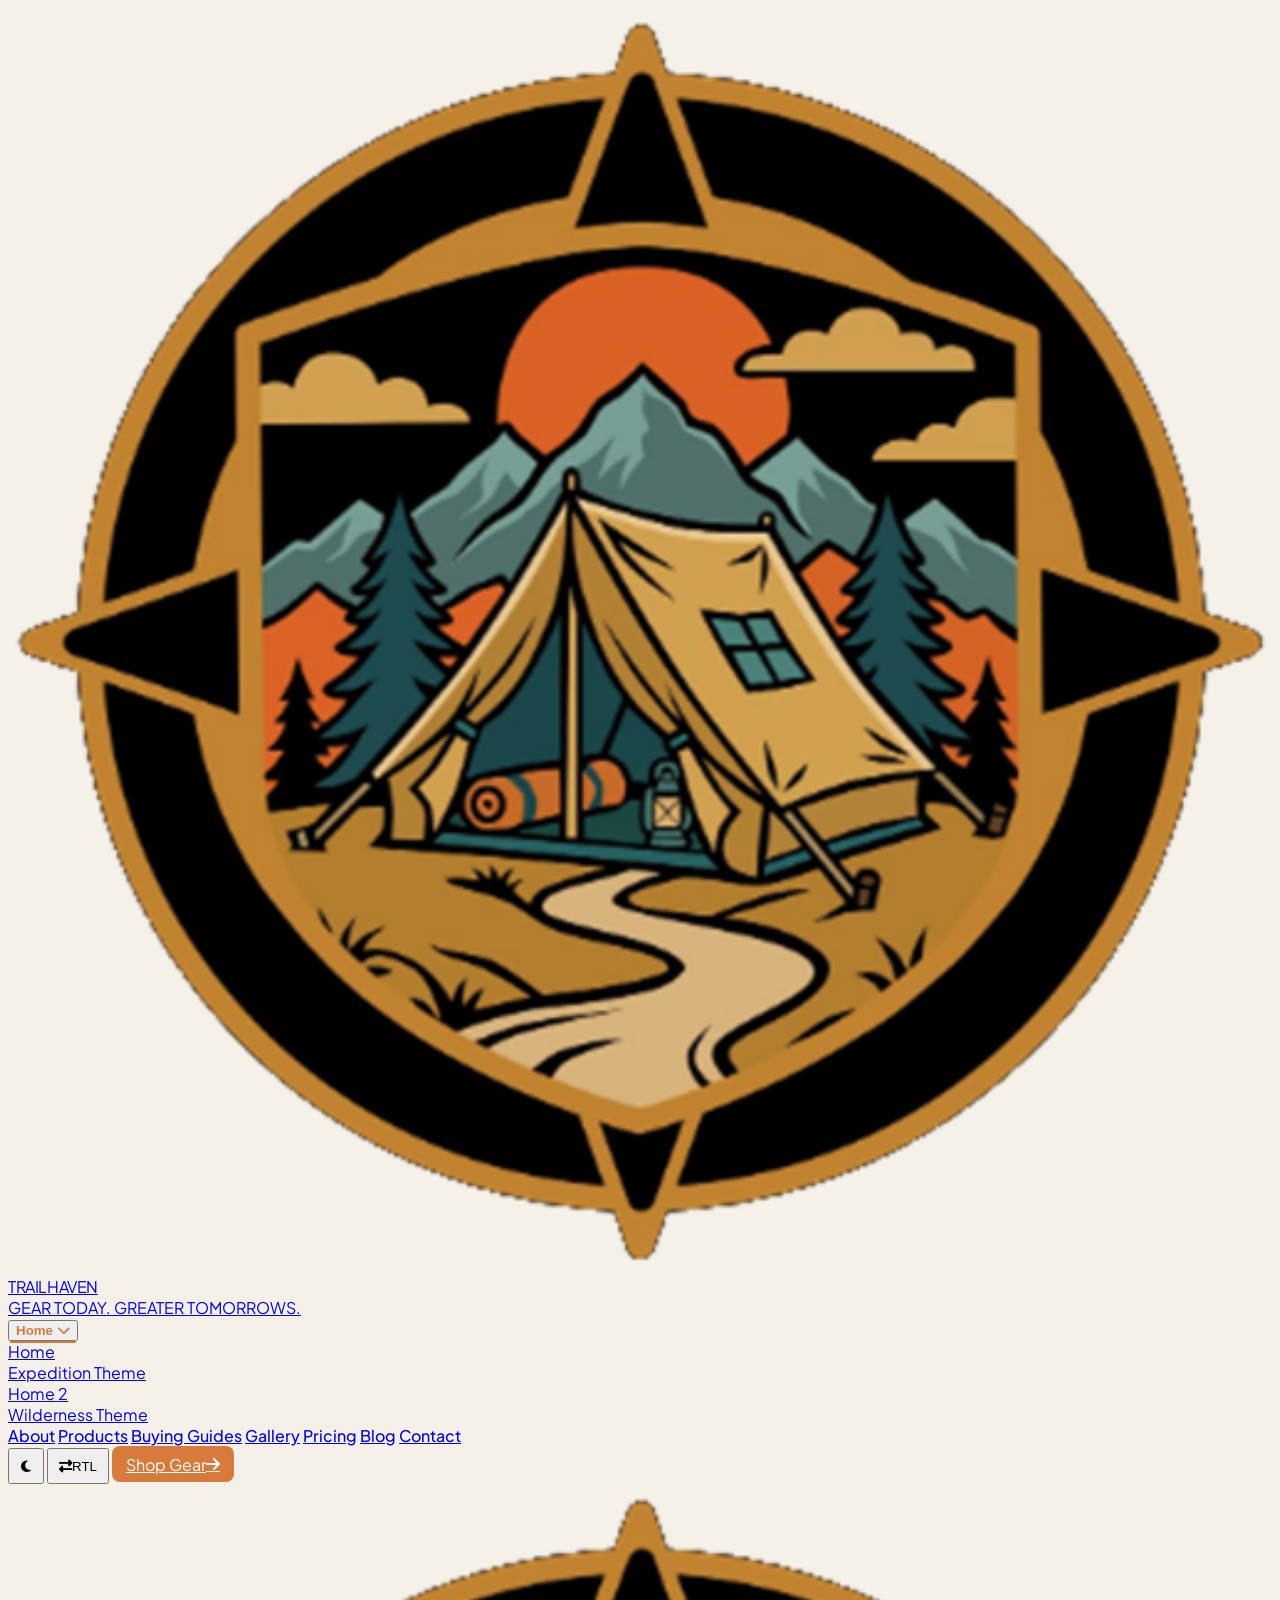
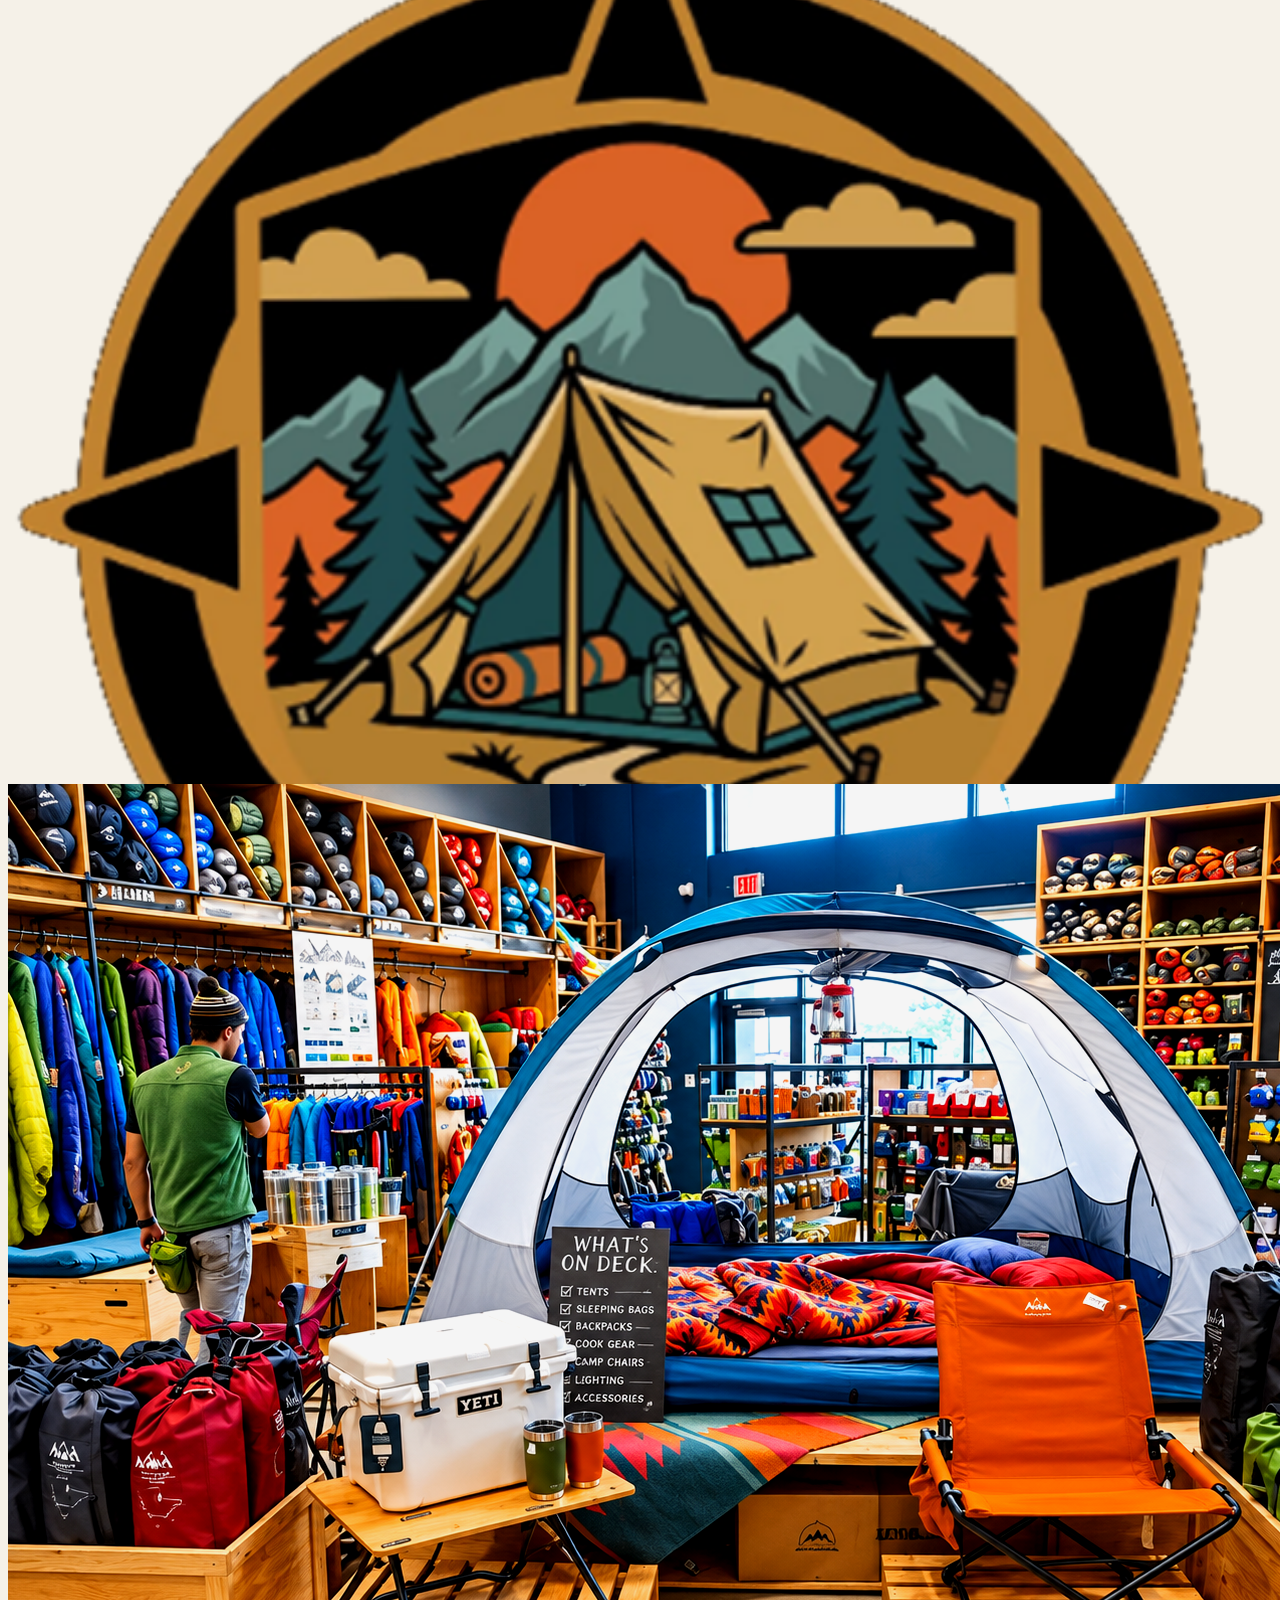
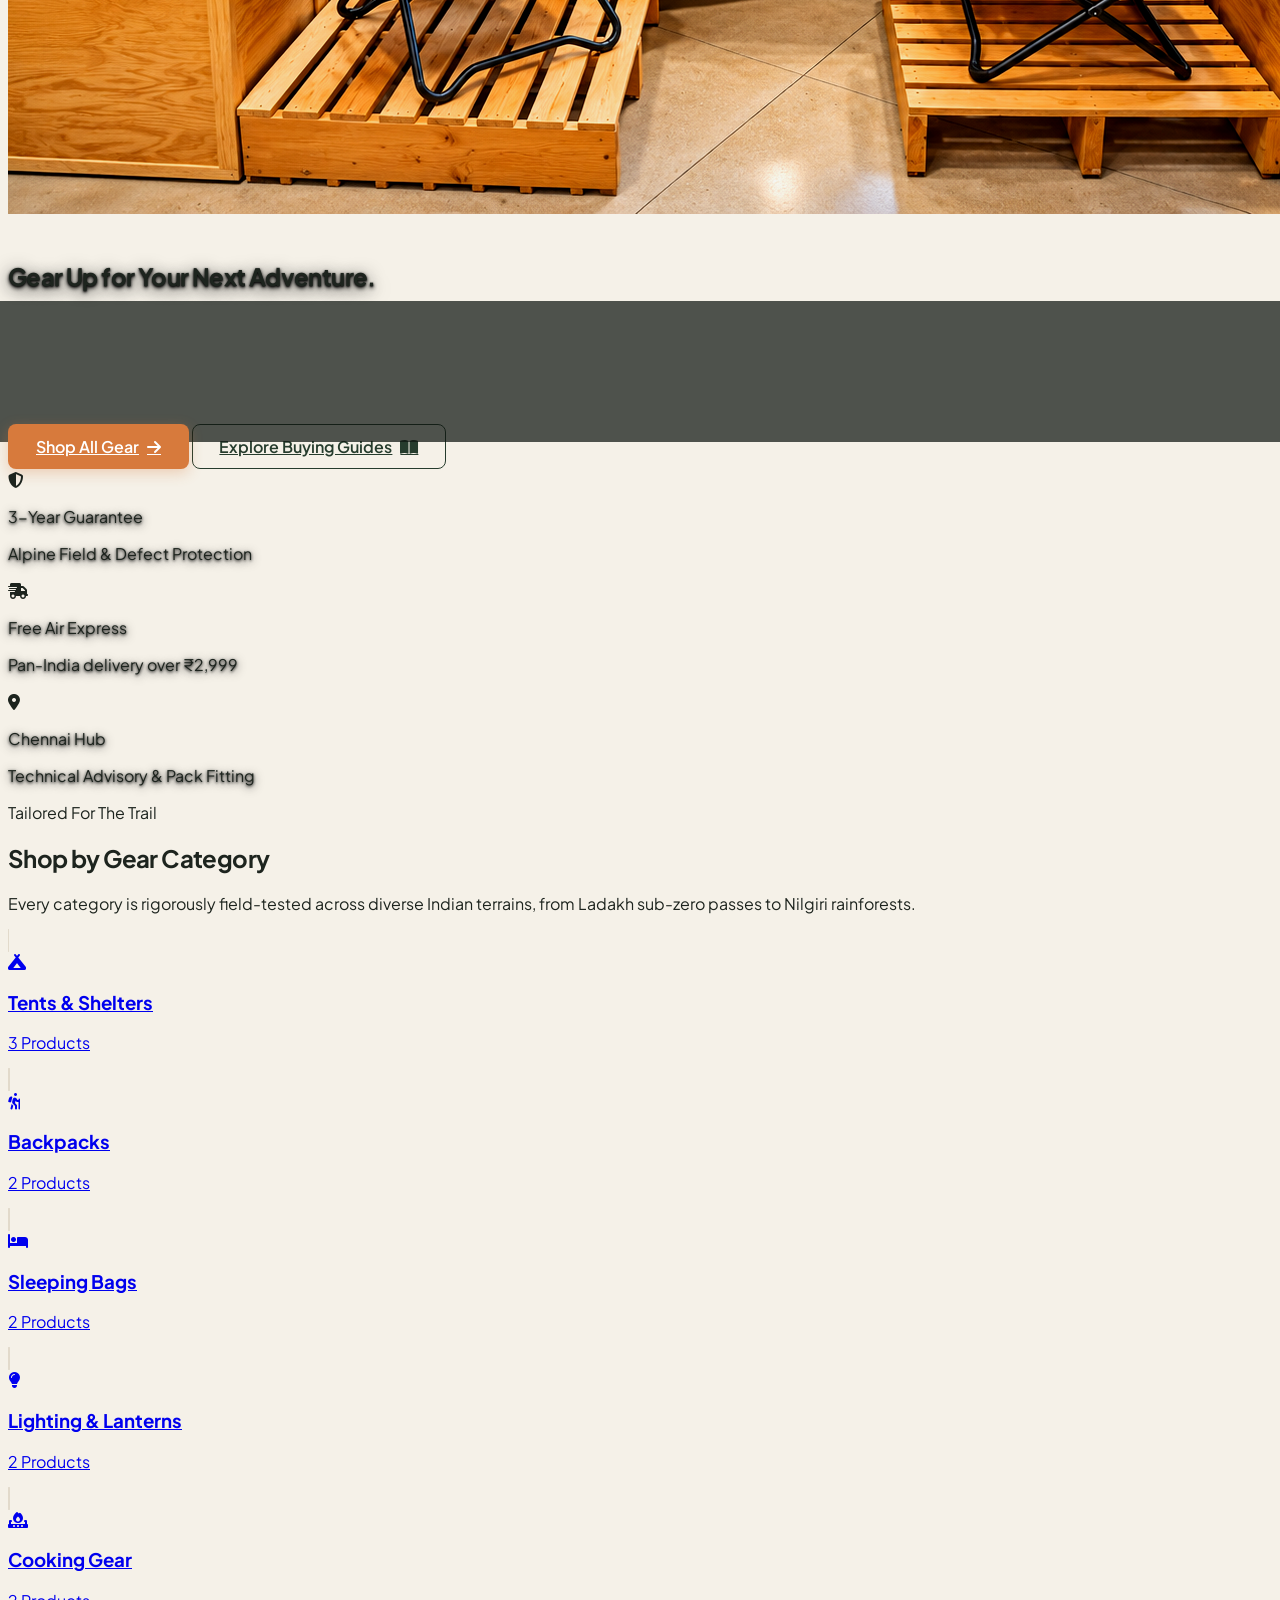
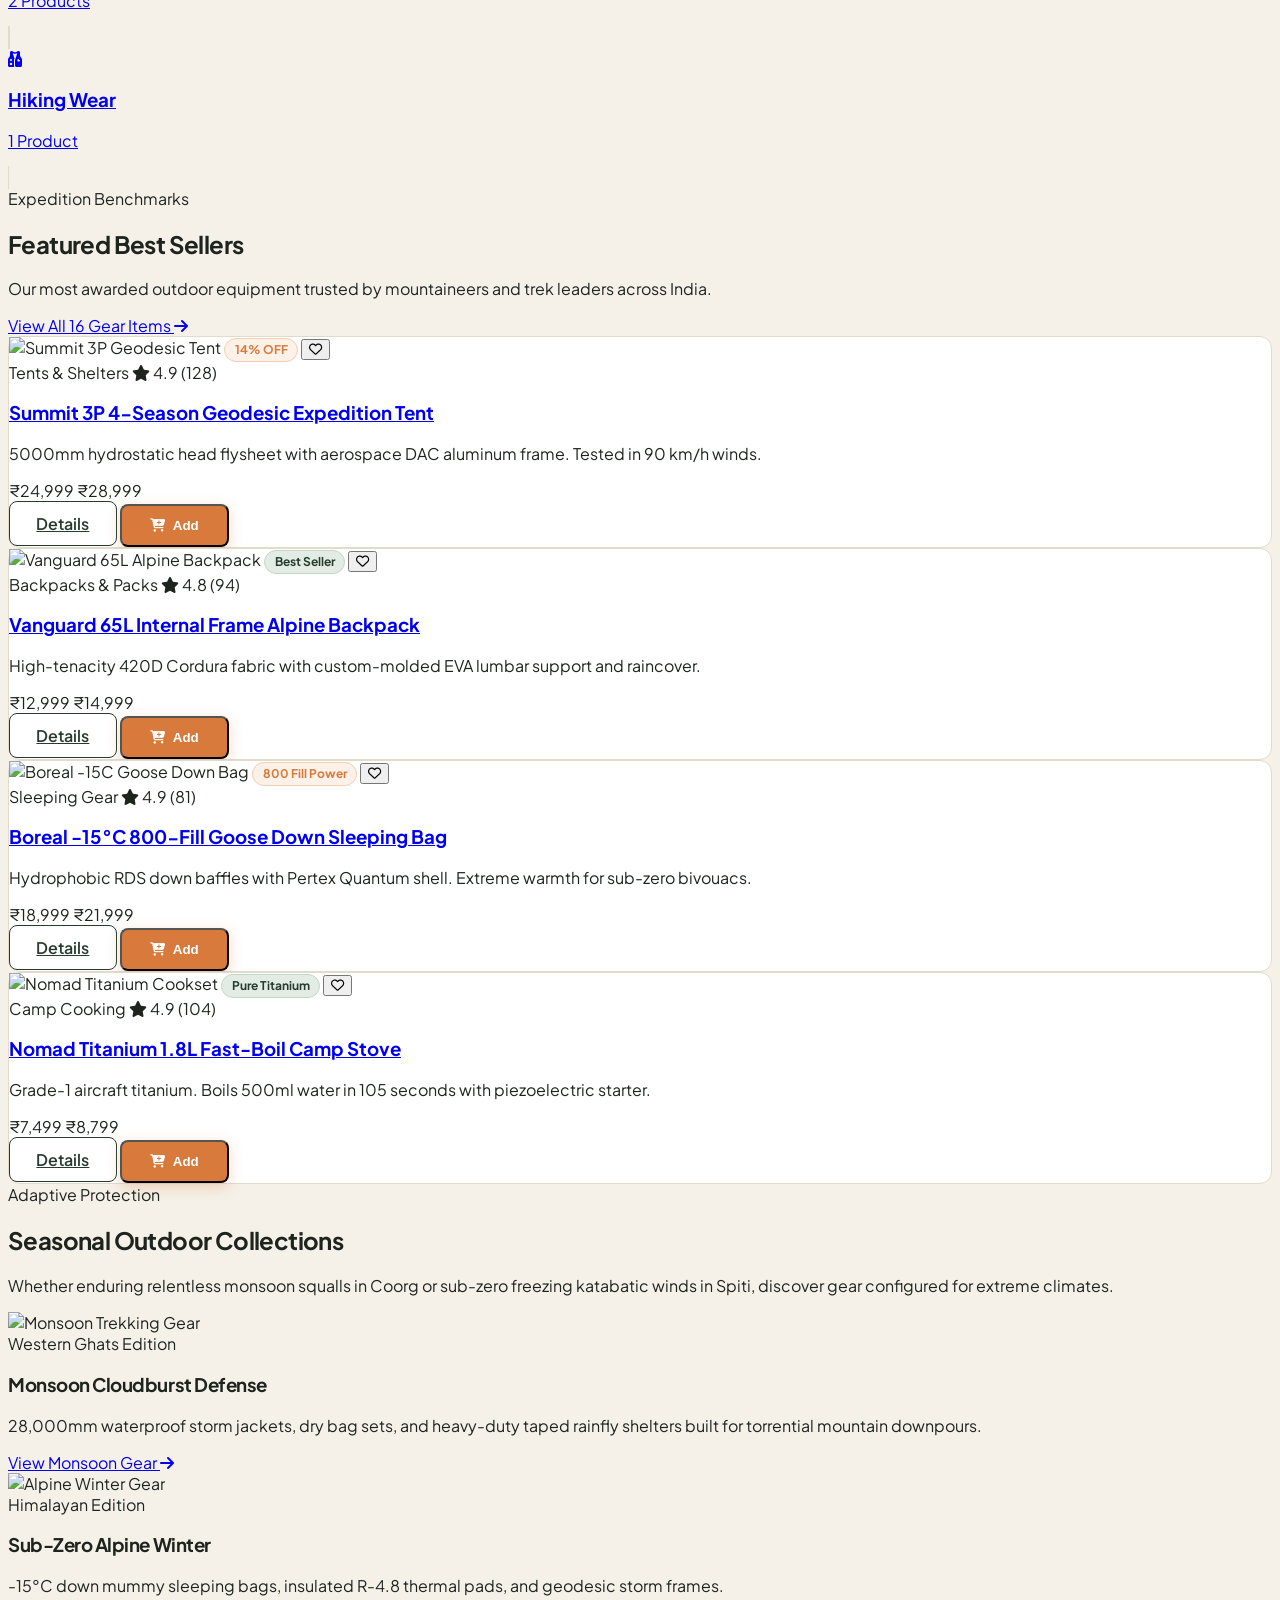
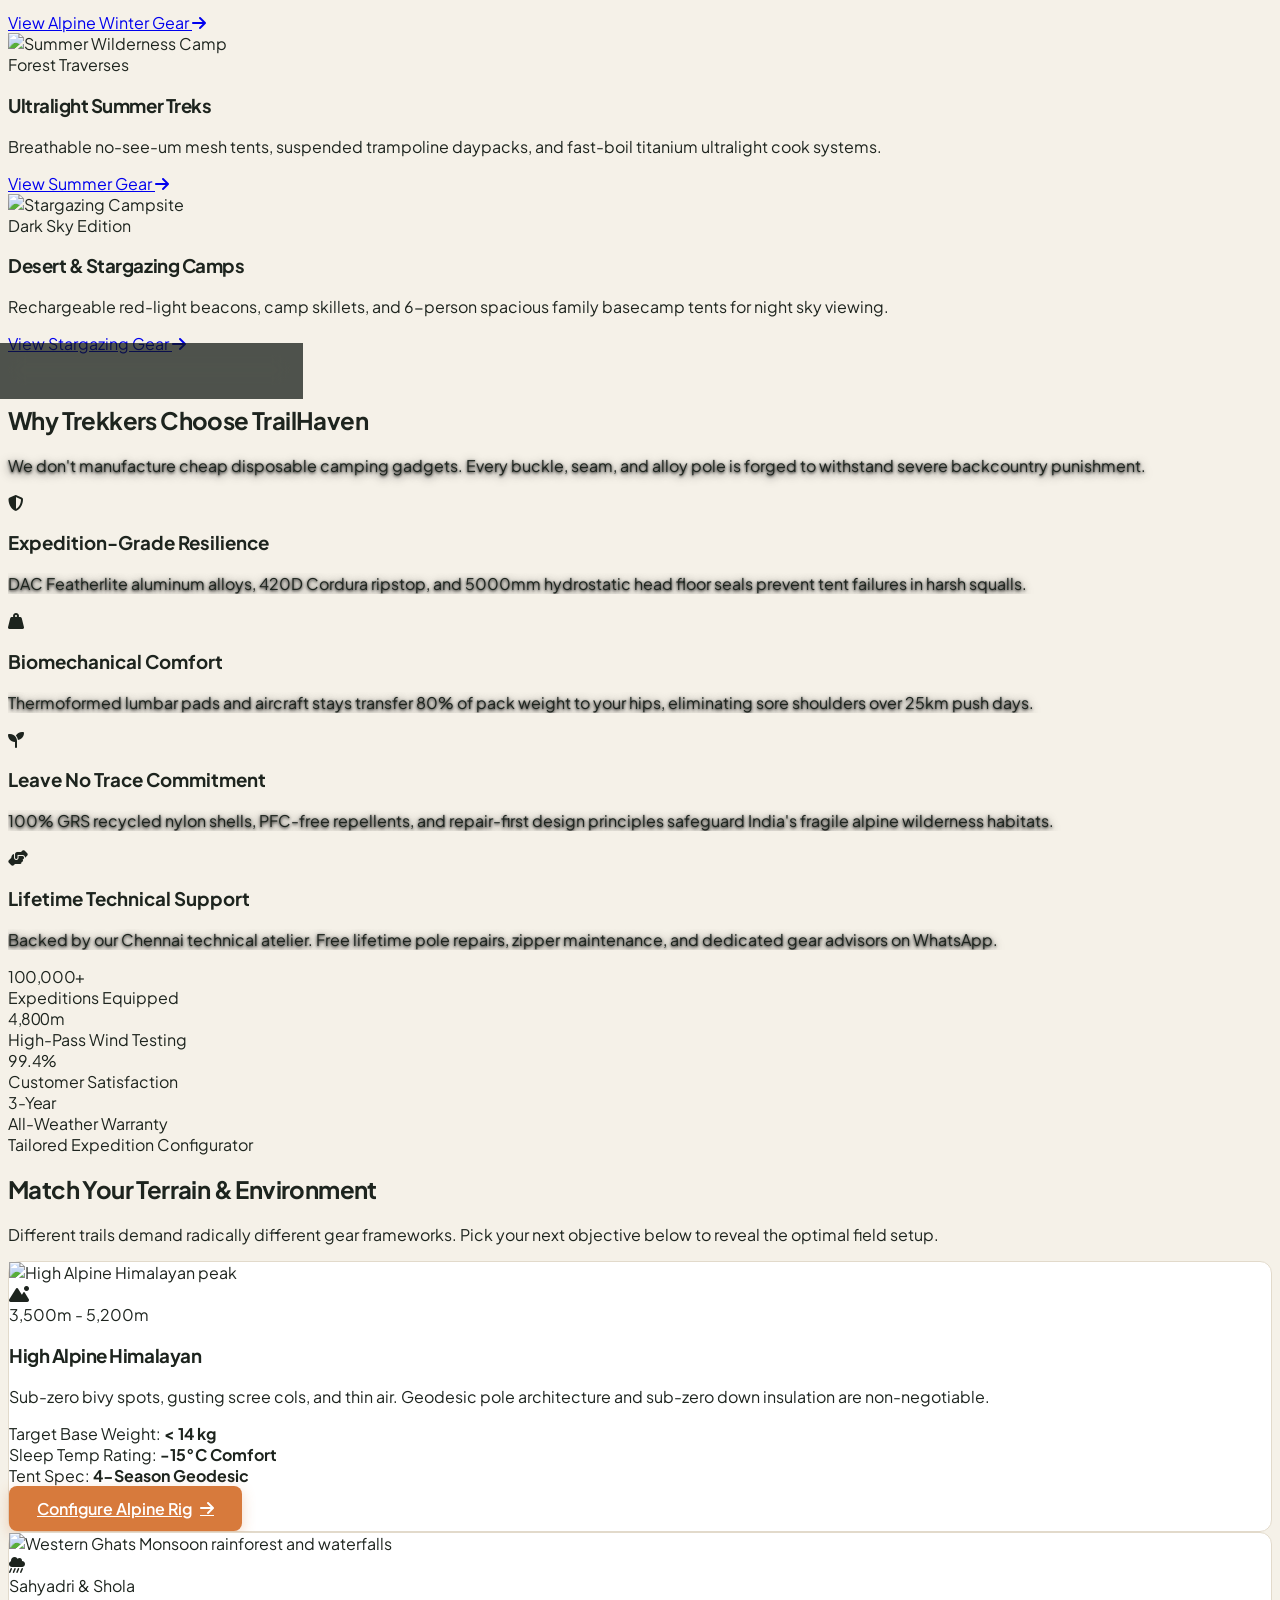
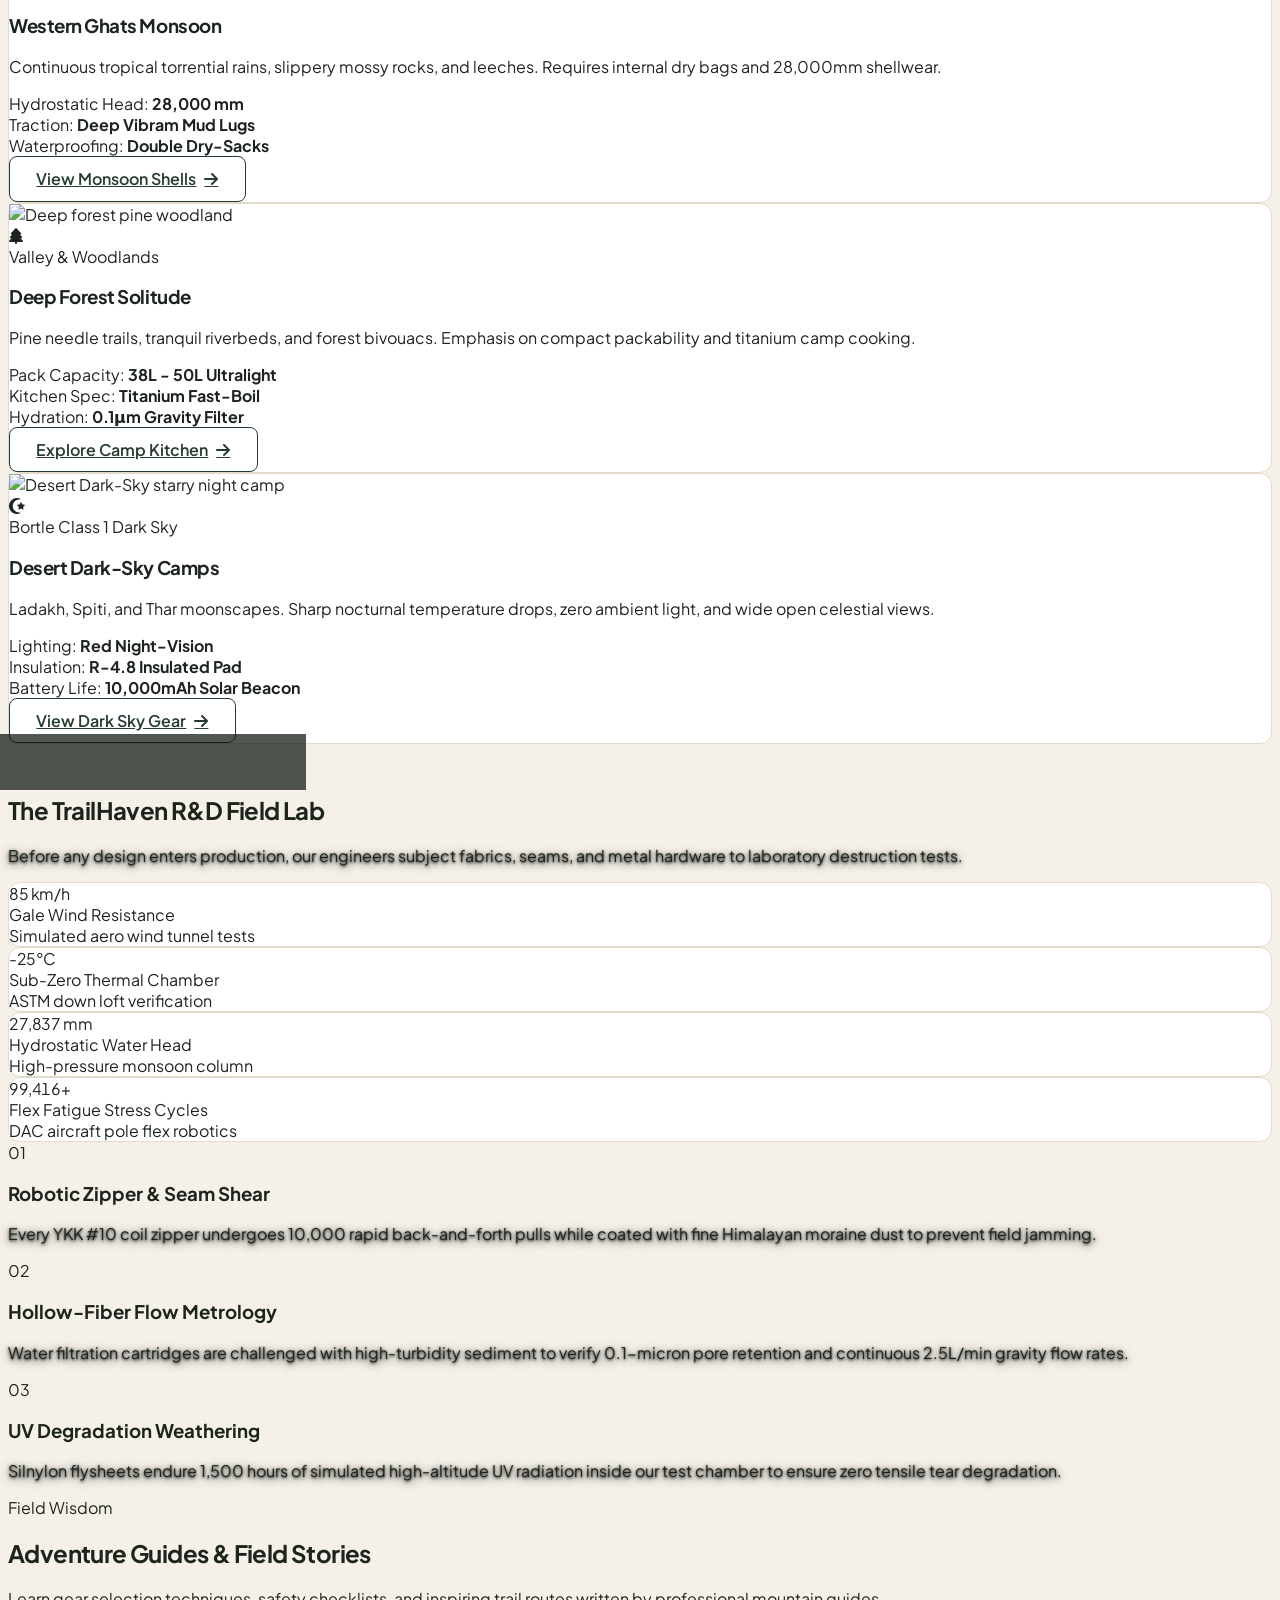
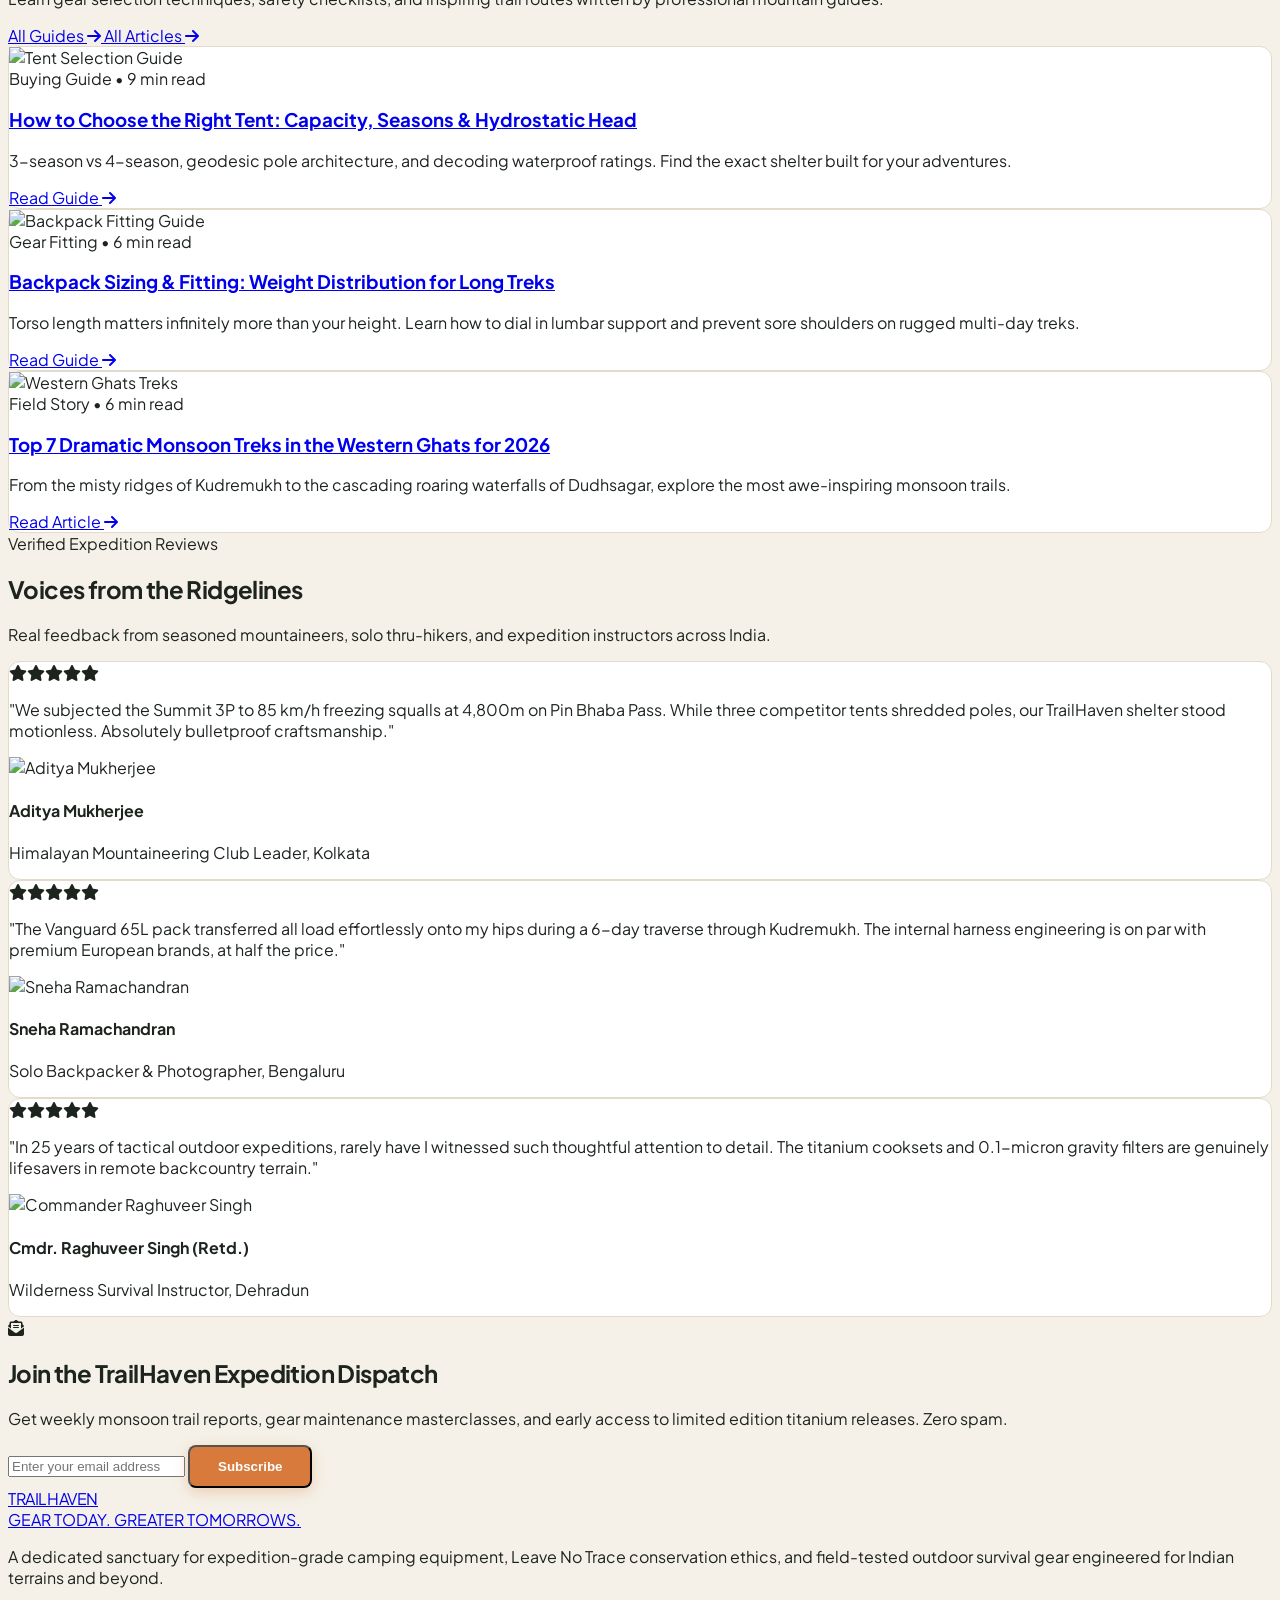
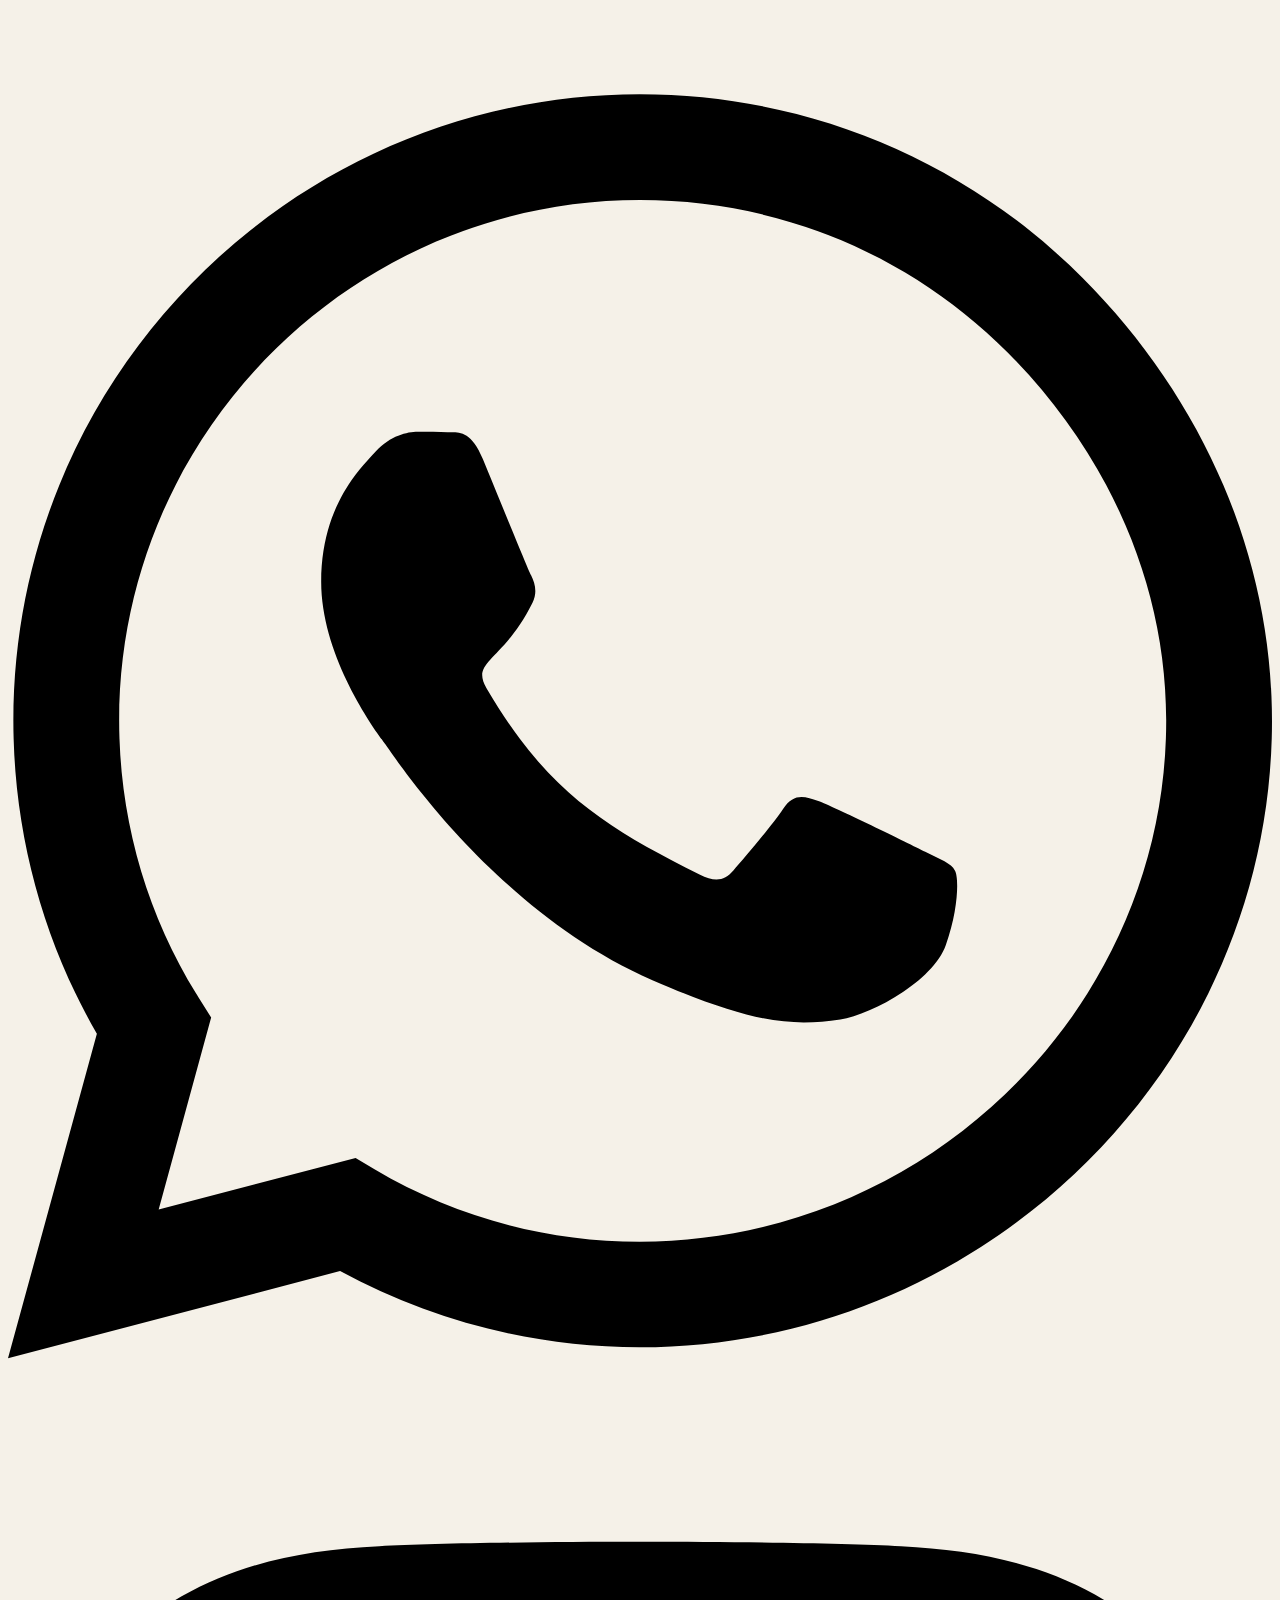
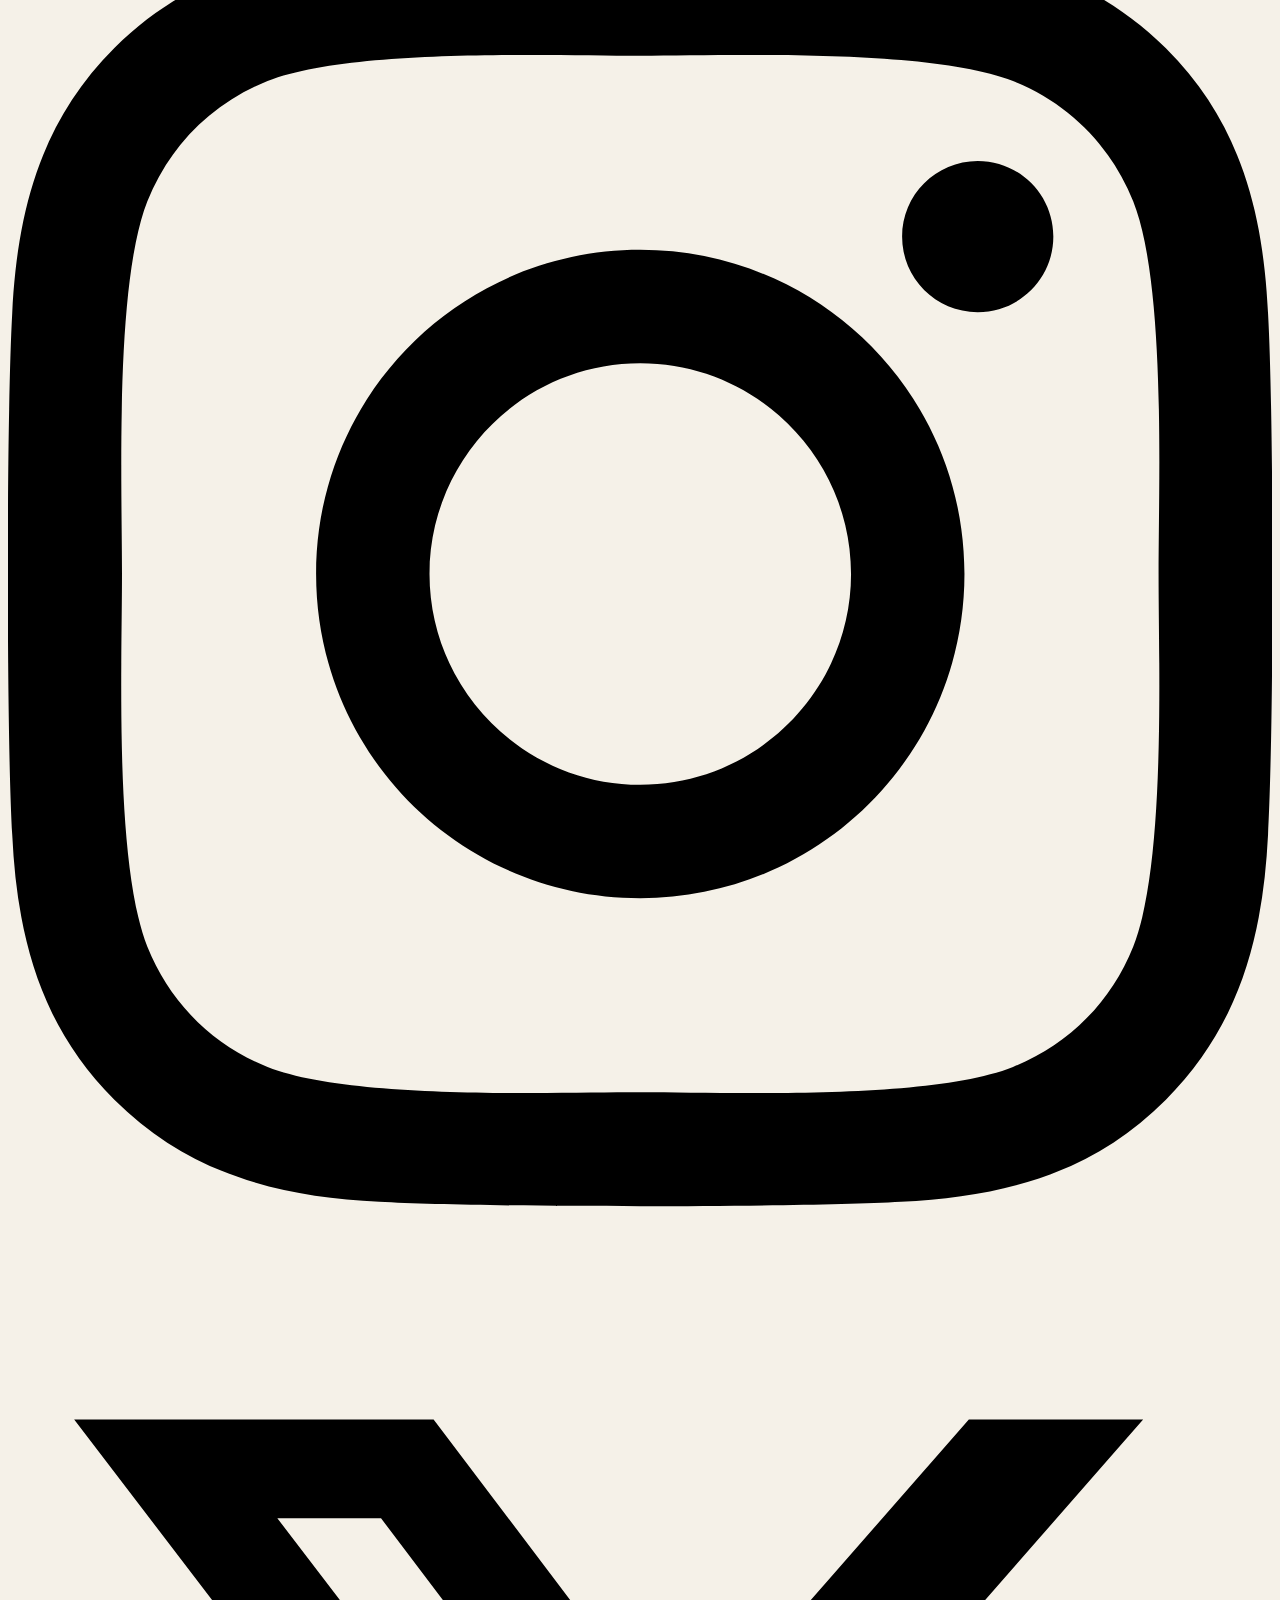
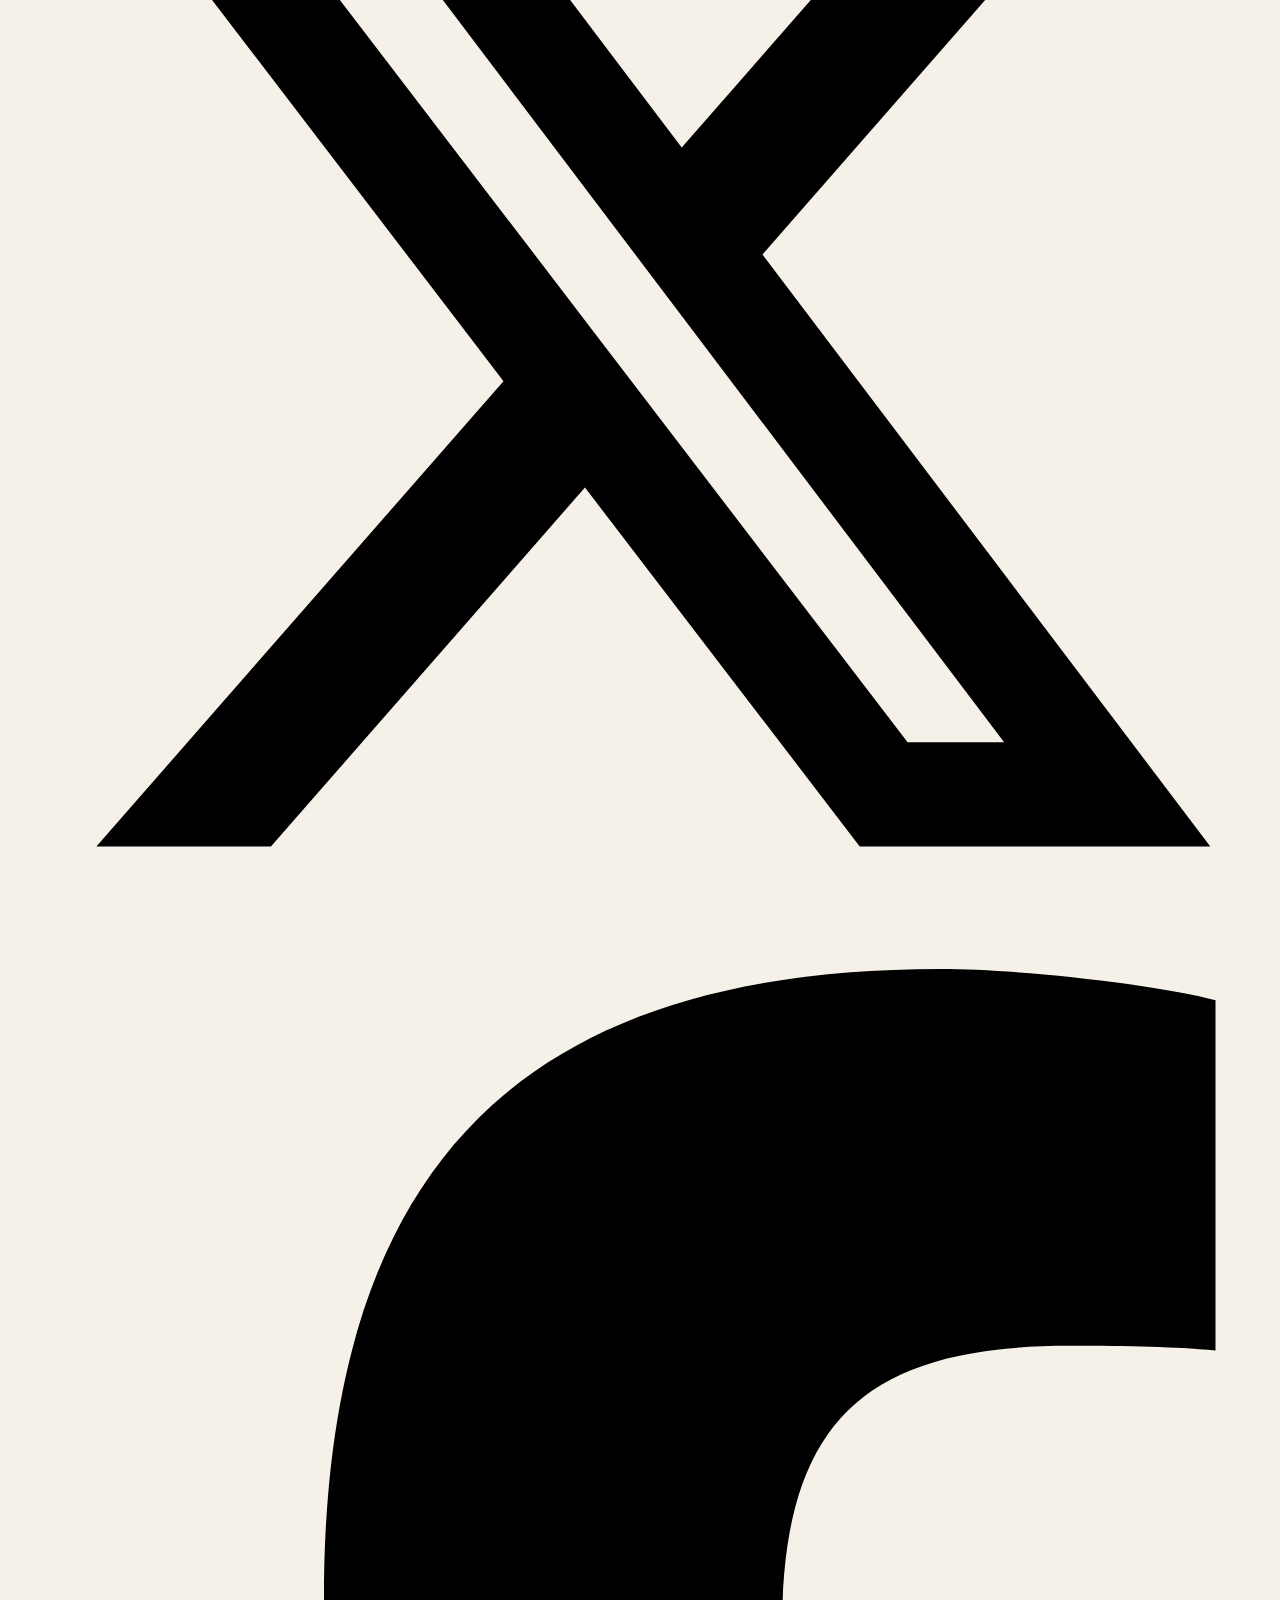
==== commit 44478ef0: "update" ====
--- a/index.html
+++ b/index.html
@@ -58,9 +58,9 @@
         
         <!-- Logo -->
         <!-- Brand Logo with Adaptive Dark/Light Mode Typography -->
-        <a href="index.html" class="flex items-center gap-2.5 sm:gap-3 flex-shrink-0 group" aria-label="TrailHaven Home">
+        <a href="index.html" dir="ltr" class="brand-logo-container flex items-center gap-2.5 sm:gap-3 flex-shrink-0 group" aria-label="TrailHaven Home">
           <div class="w-11 sm:w-12 h-11 sm:h-12 rounded-xl bg-white dark:bg-[#222823] border border-[#E2DACB] dark:border-[#333C34] flex items-center justify-center p-1 shadow-sm flex-shrink-0 group-hover:border-[#D77A3C] transition-colors">
-            <img src="assets/images/trailhaven-emblem.png" alt="TrailHaven Compass Logo" class="h-9 sm:h-10 w-9 sm:w-10 object-contain rounded-lg group-hover:scale-105 transition-transform flex-shrink-0">
+            <img src="assets/images/trailhaven-emblem.svg" alt="TrailHaven Compass Logo" class="h-9 sm:h-10 w-9 sm:w-10 object-contain rounded-lg group-hover:scale-105 transition-transform flex-shrink-0">
           </div>
           <div class="flex flex-col justify-center select-none">
             <div class="flex items-baseline tracking-tight font-black leading-none font-display">
@@ -85,15 +85,15 @@
               <span>Home</span>
               <i class="fa-solid fa-chevron-down text-[10px] text-gray-400 group-hover:text-orange group-hover:rotate-180 transition-transform duration-200"></i>
             </button>
-            <div class="absolute top-full left-0 mt-1.5 w-48 bg-[#F5F1E8] dark:bg-[#1E2420] rounded-2xl shadow-xl border border-[#E2DACB] dark:border-[#2D372F] p-2 opacity-0 invisible group-hover:opacity-100 group-hover:visible transition-all duration-200 z-50">
-              <a href="index.html" class="block p-2.5 rounded-xl hover:bg-sand/20 dark:hover:bg-sand/10 text-xs font-bold text-forest dark:text-cream hover:text-orange transition">
-                <div>Home</div>
-                <div class="text-[10px] font-normal text-gray-500">Expedition Theme</div>
+            <div class="absolute top-full left-0 mt-1.5 w-52 bg-[#F5F1E8] dark:bg-[#1A221C] rounded-2xl shadow-xl border border-[#E2DACB] dark:border-[#38463B] p-2 opacity-0 invisible group-hover:opacity-100 group-hover:visible transition-all duration-200 z-50">
+              <a href="index.html" class="block p-2.5 rounded-xl hover:bg-sand/20 dark:hover:bg-sand/20 text-xs font-bold text-forest dark:text-white group/item transition">
+                <div class="text-forest dark:text-white group-hover/item:text-orange transition-colors">Home</div>
+                <div class="text-[10px] font-medium text-gray-600 dark:text-[#D4C3A3]">Expedition Theme</div>
               </a>
-              <div class="my-1 border-t border-[#E2DACB] dark:border-[#2D372F]"></div>
-              <a href="home2.html" class="block p-2.5 rounded-xl hover:bg-sand/20 dark:hover:bg-sand/10 text-xs font-bold text-forest dark:text-cream hover:text-orange transition">
-                <div>Home 2</div>
-                <div class="text-[10px] font-normal text-gray-500">Wilderness Theme</div>
+              <div class="my-1 border-t border-[#E2DACB] dark:border-[#38463B]"></div>
+              <a href="home2.html" class="block p-2.5 rounded-xl hover:bg-sand/20 dark:hover:bg-sand/20 text-xs font-bold text-forest dark:text-white group/item transition">
+                <div class="text-forest dark:text-white group-hover/item:text-orange transition-colors">Home 2</div>
+                <div class="text-[10px] font-medium text-gray-600 dark:text-[#D4C3A3]">Wilderness Theme</div>
               </a>
             </div>
           </div>
@@ -108,10 +108,6 @@
 
         <!-- Utility Icons & Controls -->
                 <div class="flex items-center gap-2 sm:gap-3">
-          <!-- Search Button -->
-          <button class="open-search-btn w-9 h-9 inline-flex items-center justify-center rounded-lg hover:bg-[#E8DECF]/50 dark:hover:bg-[#2D372F]/50 transition" aria-label="Search TrailHaven">
-            <i class="fa-solid fa-magnifying-glass text-forest dark:text-sand text-base"></i>
-          </button>
 
           <!-- Theme Toggle Button -->
           <button class="theme-toggle-btn w-9 h-9 inline-flex items-center justify-center rounded-lg hover:bg-[#E8DECF]/50 dark:hover:bg-[#2D372F]/50 transition" aria-label="Switch theme mode">
@@ -125,16 +121,10 @@
             <span class="dir-label text-forest dark:text-sand leading-none">RTL</span>
           </button>
 
-          <!-- Wishlist Icon -->
-          <a href="wishlist.html" class="relative w-9 h-9 inline-flex items-center justify-center rounded-lg hover:bg-[#E8DECF]/50 dark:hover:bg-[#2D372F]/50 transition" aria-label="Wishlist">
-            <i class="fa-regular fa-heart text-forest dark:text-sand text-base"></i>
-            <span class="wishlist-count-badge hidden absolute -top-1 -right-1 bg-rose-500 text-white text-[10px] font-bold rounded-full w-4 h-4 flex items-center justify-center">0</span>
-          </a>
-
-          <!-- Cart / Order Icon -->
-          <a href="order.html" class="relative w-9 h-9 inline-flex items-center justify-center rounded-lg hover:bg-[#E8DECF]/50 dark:hover:bg-[#2D372F]/50 transition" aria-label="Cart and Order">
-            <i class="fa-solid fa-cart-shopping text-forest dark:text-sand text-base"></i>
-            <span class="cart-count-badge hidden absolute -top-1 -right-1 bg-orange text-white text-[10px] font-bold rounded-full w-4 h-4 flex items-center justify-center">0</span>
+          <!-- Shop Gear Action Button (Redirects to Products Page) -->
+          <a href="products.html" class="shop-gear-nav-btn h-9 px-3.5 sm:px-4 inline-flex items-center justify-center gap-1.5 rounded-lg bg-[#D77A3C] hover:bg-[#C26A2E] text-white text-xs sm:text-sm font-bold shadow-sm hover:shadow transition whitespace-nowrap" aria-label="Shop Gear">
+            <span>Shop Gear</span>
+            <i class="fa-solid fa-arrow-right text-xs rtl:rotate-180 transition-transform"></i>
           </a>
 
           <!-- Mobile Hamburger Menu Button -->
@@ -153,9 +143,9 @@
     <div class="flex-shrink-0">
       <div class="flex items-center justify-between pb-4 border-b border-[#E2DACB] dark:border-[#2D372F] mb-4">
         <!-- Brand Logo with Adaptive Dark/Light Mode Typography -->
-        <a href="index.html" class="flex items-center gap-2.5 flex-shrink-0 group" aria-label="TrailHaven Home">
+        <a href="index.html" dir="ltr" class="brand-logo-container flex items-center gap-2.5 flex-shrink-0 group" aria-label="TrailHaven Home">
           <div class="w-10 h-10 rounded-xl bg-white dark:bg-[#222823] border border-[#E2DACB] dark:border-[#333C34] flex items-center justify-center p-1 shadow-sm flex-shrink-0 group-hover:border-[#D77A3C] transition-colors">
-            <img src="assets/images/trailhaven-emblem.png" alt="TrailHaven Compass Logo" class="h-8 w-8 object-contain rounded-lg group-hover:scale-105 transition-transform flex-shrink-0">
+            <img src="assets/images/trailhaven-emblem.svg" alt="TrailHaven Compass Logo" class="h-8 w-8 object-contain rounded-lg group-hover:scale-105 transition-transform flex-shrink-0">
           </div>
           <div class="flex flex-col justify-center select-none">
             <div class="flex items-baseline tracking-tight font-black leading-none font-display">
@@ -190,6 +180,14 @@
           <i class="fa-solid fa-right-left text-xs dir-arrow-icon text-forest dark:text-sand"></i>
           <span class="dir-label text-xs font-semibold text-forest dark:text-cream leading-none">RTL</span>
         </button>
+      </div>
+
+      <!-- Shop Gear Quick CTA in Mobile Drawer -->
+      <div class="mb-3">
+        <a href="products.html" class="w-full h-10 px-4 inline-flex items-center justify-center gap-2 rounded-xl bg-[#D77A3C] hover:bg-[#C26A2E] text-white text-sm font-bold shadow-sm transition" aria-label="Shop Gear">
+          <span>Shop Gear</span>
+          <i class="fa-solid fa-arrow-right text-xs rtl:rotate-180 transition-transform"></i>
+        </a>
       </div>
 
       <!-- Quick Search Trigger inside Drawer -->
@@ -243,18 +241,6 @@
         <a href="contact.html" class="mobile-nav-link py-1.5 px-3 rounded-lg hover:bg-sand/20 dark:hover:bg-sand/10 text-forest dark:text-cream flex items-center gap-2">
           <i class="fa-solid fa-envelope text-xs text-orange/70"></i> Contact Us
         </a>
-        <a href="wishlist.html" class="mobile-nav-link py-1.5 px-3 rounded-lg hover:bg-sand/20 dark:hover:bg-sand/10 text-forest dark:text-cream flex items-center justify-between">
-          <span class="flex items-center gap-2">
-            <i class="fa-solid fa-heart text-xs text-rose-500"></i> Saved Wishlist
-          </span>
-          <span class="wishlist-count-badge hidden bg-rose-500 text-white text-[10px] font-bold rounded-full w-4 h-4 flex items-center justify-center">0</span>
-        </a>
-        <a href="order.html" class="mobile-nav-link py-1.5 px-3 rounded-lg hover:bg-sand/20 dark:hover:bg-sand/10 text-forest dark:text-cream flex items-center justify-between">
-          <span class="flex items-center gap-2">
-            <i class="fa-solid fa-cart-shopping text-xs text-orange"></i> Cart & Orders
-          </span>
-          <span class="cart-count-badge hidden bg-orange text-white text-[10px] font-bold rounded-full w-4 h-4 flex items-center justify-center">0</span>
-        </a>
       </nav>
     </div>
 
@@ -275,10 +261,10 @@
     <section class="relative min-h-[90vh] sm:min-h-[92vh] flex items-center overflow-hidden py-20 sm:py-28">
       <!-- Background Mountain Image with Dark Overlay -->
       <div class="absolute inset-0 z-0 overflow-hidden">
-        <img src="assets/images/home.jpg" 
+        <img src="assets/images/h.jpg" 
              alt="Majestic mountain camp under the stars" 
              class="hero-bg-parallax w-full h-full object-cover object-center transform scale-105 transition-transform duration-300">
-        <div class="absolute inset-0 bg-gradient-to-r from-[#1A2B20]/95 via-[#1A2B20]/80 to-black/75"></div>
+        <div class="absolute inset-0 hero-scrim-overlay" style="background: linear-gradient(180deg, rgba(10, 18, 12, 0.38) 0%, rgba(10, 18, 12, 0.52) 50%, rgba(10, 18, 12, 0.68) 100%);"></div>
       </div>
 
       <!-- Hero Content Centered across full container width -->
@@ -292,10 +278,12 @@
             Gear Up for Your Next <span class="text-orange">Adventure.</span>
           </h1>
           
-          <p class="text-sm sm:text-lg md:text-xl lg:text-2xl text-[#F5F1E8]/90 font-normal leading-relaxed mb-8 sm:mb-12 max-w-4xl mx-auto text-center">
-            Engineered for high-altitude Himalayan blizzards and lush Western Ghats monsoon treks. 
-            TrailHaven crafts expedition-grade tents, ergonomic backpacks, and titanium field kitchens built for greater tomorrows.
-          </p>
+          <div class="max-w-4xl mx-auto mb-8 sm:mb-12">
+            <p class="hero-desc-backlayer inline-block text-sm sm:text-lg md:text-xl lg:text-2xl text-[#F5F1E8] font-normal leading-relaxed text-center px-5 py-3.5 sm:px-8 sm:py-5 rounded-2xl sm:rounded-3xl">
+              Engineered for high-altitude Himalayan blizzards and lush Western Ghats monsoon treks. 
+              TrailHaven crafts expedition-grade tents, ergonomic backpacks, and titanium field kitchens built for greater tomorrows.
+            </p>
+          </div>
 
           <div class="flex flex-col sm:flex-row items-center justify-center gap-4 sm:gap-5 mb-12 sm:mb-16 w-full sm:w-auto mx-auto">
             <a href="products.html" class="btn-primary text-base sm:text-lg py-4 px-8 justify-center shadow-xl font-bold w-full sm:w-auto">
@@ -628,12 +616,12 @@
           <div class="relative rounded-2xl overflow-hidden shadow-lg h-96 group">
             <img src="https://i.pinimg.com/736x/ac/6b/64/ac6b6480b1230cc76325735d5b778c70.jpg" alt="Monsoon Trekking Gear" class="w-full h-full object-cover group-hover:scale-105 transition-transform duration-700">
             <div class="absolute inset-0 bg-gradient-to-t from-black/90 via-black/40 to-transparent flex flex-col justify-end p-6 text-white">
-              <span class="text-xs font-bold text-orange uppercase tracking-wider mb-1">Western Ghats Edition</span>
-              <h3 class="text-xl font-black font-display">Monsoon Cloudburst Defense</h3>
-              <p class="text-xs text-gray-300 mt-2 mb-4">
-                28,000mm waterproof storm jackets, dry bag sets, and heavy-duty taped rainfly shelters.
+              <span class="text-xs font-bold text-orange uppercase tracking-wider mb-1 block">Western Ghats Edition</span>
+              <h3 class="text-xl font-black font-display min-h-[3.5rem] flex items-center leading-snug">Monsoon Cloudburst Defense</h3>
+              <p class="text-xs text-gray-300 mt-2 mb-4 min-h-[3rem] flex items-start leading-relaxed">
+                28,000mm waterproof storm jackets, dry bag sets, and heavy-duty taped rainfly shelters built for torrential mountain downpours.
               </p>
-              <a href="products.html?cat=clothing" class="text-xs font-bold text-sand hover:text-white flex items-center gap-2">
+              <a href="products.html?cat=clothing" class="mt-auto pt-2 text-xs font-bold text-sand hover:text-white flex items-center gap-2">
                 <span>View Monsoon Gear</span>
                 <i class="fa-solid fa-arrow-right"></i>
               </a>
@@ -644,12 +632,12 @@
           <div class="relative rounded-2xl overflow-hidden shadow-lg h-96 group">
             <img src="https://images.unsplash.com/photo-1483728642387-6c3bdd6c93e5?auto=format&fit=crop&w=800&q=80" alt="Alpine Winter Gear" class="w-full h-full object-cover group-hover:scale-105 transition-transform duration-700">
             <div class="absolute inset-0 bg-gradient-to-t from-black/90 via-black/40 to-transparent flex flex-col justify-end p-6 text-white">
-              <span class="text-xs font-bold text-orange uppercase tracking-wider mb-1">Himalayan Edition</span>
-              <h3 class="text-xl font-black font-display">Sub-Zero Alpine Winter</h3>
-              <p class="text-xs text-gray-300 mt-2 mb-4">
+              <span class="text-xs font-bold text-orange uppercase tracking-wider mb-1 block">Himalayan Edition</span>
+              <h3 class="text-xl font-black font-display min-h-[3.5rem] flex items-center leading-snug">Sub-Zero Alpine Winter</h3>
+              <p class="text-xs text-gray-300 mt-2 mb-4 min-h-[3rem] flex items-start leading-relaxed">
                 -15°C down mummy sleeping bags, insulated R-4.8 thermal pads, and geodesic storm frames.
               </p>
-              <a href="products.html?cat=sleeping" class="text-xs font-bold text-sand hover:text-white flex items-center gap-2">
+              <a href="products.html?cat=sleeping" class="mt-auto pt-2 text-xs font-bold text-sand hover:text-white flex items-center gap-2">
                 <span>View Alpine Winter Gear</span>
                 <i class="fa-solid fa-arrow-right"></i>
               </a>
@@ -660,12 +648,12 @@
           <div class="relative rounded-2xl overflow-hidden shadow-lg h-96 group">
             <img src="https://images.unsplash.com/photo-1500382017468-9049fed747ef?auto=format&fit=crop&w=800&q=80" alt="Summer Wilderness Camp" class="w-full h-full object-cover group-hover:scale-105 transition-transform duration-700">
             <div class="absolute inset-0 bg-gradient-to-t from-black/90 via-black/40 to-transparent flex flex-col justify-end p-6 text-white">
-              <span class="text-xs font-bold text-orange uppercase tracking-wider mb-1">Forest Traverses</span>
-              <h3 class="text-xl font-black font-display">Ultralight Summer Treks</h3>
-              <p class="text-xs text-gray-300 mt-2 mb-4">
-                Breathable no-see-um mesh tents, suspended trampoline daypacks, and fast-boil titanium.
+              <span class="text-xs font-bold text-orange uppercase tracking-wider mb-1 block">Forest Traverses</span>
+              <h3 class="text-xl font-black font-display min-h-[3.5rem] flex items-center leading-snug">Ultralight Summer Treks</h3>
+              <p class="text-xs text-gray-300 mt-2 mb-4 min-h-[3rem] flex items-start leading-relaxed">
+                Breathable no-see-um mesh tents, suspended trampoline daypacks, and fast-boil titanium ultralight cook systems.
               </p>
-              <a href="products.html?cat=tents" class="text-xs font-bold text-sand hover:text-white flex items-center gap-2">
+              <a href="products.html?cat=tents" class="mt-auto pt-2 text-xs font-bold text-sand hover:text-white flex items-center gap-2">
                 <span>View Summer Gear</span>
                 <i class="fa-solid fa-arrow-right"></i>
               </a>
@@ -676,12 +664,12 @@
           <div class="relative rounded-2xl overflow-hidden shadow-lg h-96 group">
             <img src="https://i.pinimg.com/1200x/ac/2a/45/ac2a452301a70f2167591dd8ccca23d9.jpg" alt="Stargazing Campsite" class="w-full h-full object-cover group-hover:scale-105 transition-transform duration-700">
             <div class="absolute inset-0 bg-gradient-to-t from-black/90 via-black/40 to-transparent flex flex-col justify-end p-6 text-white">
-              <span class="text-xs font-bold text-orange uppercase tracking-wider mb-1">Dark Sky Edition</span>
-              <h3 class="text-xl font-black font-display">Desert & Stargazing Camps</h3>
-              <p class="text-xs text-gray-300 mt-2 mb-4">
-                Rechargeable red-light beacons, camp skillets, and 6-person spacious family basecamp tents.
+              <span class="text-xs font-bold text-orange uppercase tracking-wider mb-1 block">Dark Sky Edition</span>
+              <h3 class="text-xl font-black font-display min-h-[3.5rem] flex items-center leading-snug">Desert & Stargazing Camps</h3>
+              <p class="text-xs text-gray-300 mt-2 mb-4 min-h-[3rem] flex items-start leading-relaxed">
+                Rechargeable red-light beacons, camp skillets, and 6-person spacious family basecamp tents for night sky viewing.
               </p>
-              <a href="products.html?cat=lighting" class="text-xs font-bold text-sand hover:text-white flex items-center gap-2">
+              <a href="products.html?cat=lighting" class="mt-auto pt-2 text-xs font-bold text-sand hover:text-white flex items-center gap-2">
                 <span>View Stargazing Gear</span>
                 <i class="fa-solid fa-arrow-right"></i>
               </a>
@@ -1327,7 +1315,7 @@
         <div>
           <a href="index.html" class="inline-flex items-center gap-2.5 sm:gap-3 mb-4 group" aria-label="TrailHaven Home">
             <div class="w-11 sm:w-12 h-11 sm:h-12 rounded-xl bg-[#222823] border border-[#333C34] flex items-center justify-center p-1 shadow-sm flex-shrink-0 group-hover:border-[#D77A3C] transition-colors">
-              <img src="assets/images/trailhaven-emblem.png" alt="TrailHaven Compass Logo" class="h-9 sm:h-10 w-9 sm:w-10 object-contain rounded-lg group-hover:scale-105 transition-transform flex-shrink-0">
+              <img src="assets/images/trailhaven-emblem.svg" alt="TrailHaven Compass Logo" class="h-9 sm:h-10 w-9 sm:w-10 object-contain rounded-lg group-hover:scale-105 transition-transform flex-shrink-0">
             </div>
             <div class="flex flex-col justify-center select-none">
               <div class="flex items-baseline tracking-tight font-black leading-none font-display">
--- a/assets/css/styles.css
+++ b/assets/css/styles.css
@@ -332,6 +332,22 @@
   padding-right: 0.625rem !important;
 }
 
+#main-navbar .shop-gear-nav-btn {
+  height: 2.25rem !important;
+  min-height: 2.25rem !important;
+  max-height: 2.25rem !important;
+  padding-top: 0 !important;
+  padding-bottom: 0 !important;
+  padding-left: 0.875rem !important;
+  padding-right: 0.875rem !important;
+  display: inline-flex !important;
+  align-items: center !important;
+  justify-content: center !important;
+  box-sizing: border-box !important;
+  border-radius: 0.5rem !important;
+  line-height: normal !important;
+}
+
 /* Hamburger Menu Toggle: Strictly HIDDEN on desktop display mode (>= 1024px) */
 @media (min-width: 1024px) {
   #main-navbar #mobile-menu-toggle,
@@ -391,6 +407,55 @@
   display: inline-block !important;
 }
 
+/* Brand Logo LTR Protection in RTL View */
+[dir="rtl"] #main-navbar a[aria-label="TrailHaven Home"],
+[dir="rtl"] #mobile-nav-drawer a[aria-label="TrailHaven Home"],
+[dir="rtl"] footer a[aria-label="TrailHaven Home"],
+[dir="rtl"] .brand-logo-container {
+  direction: ltr !important;
+  unicode-bidi: isolate !important;
+}
+
+/* Home Dropdown Menu Contrast in Dark Theme */
+.dark #home-dropdown-nav .absolute {
+  background-color: #1A221C !important;
+  border-color: #38463B !important;
+}
+.dark #home-dropdown-nav a div:first-child {
+  color: #FFFFFF !important;
+}
+.dark #home-dropdown-nav a div:last-child {
+  color: #D4C3A3 !important;
+}
+.dark #home-dropdown-nav a:hover div:first-child {
+  color: #D77A3C !important;
+}
+
+/* Sticky Navbar Enforcement */
+#main-navbar {
+  position: -webkit-sticky !important;
+  position: sticky !important;
+  top: 0 !important;
+  z-index: 40 !important;
+}
+
+/* Shop Gear Action Button in Navbar */
+.shop-gear-nav-btn {
+  background-color: #D77A3C !important;
+  color: #FFFFFF !important;
+  transition: all 0.2s cubic-bezier(0.16, 1, 0.3, 1) !important;
+}
+
+.shop-gear-nav-btn:hover {
+  background-color: #C26A2E !important;
+  transform: translateY(-1px);
+  box-shadow: 0 4px 12px rgba(215, 122, 60, 0.28) !important;
+}
+
+[dir="rtl"] .shop-gear-nav-btn i {
+  transform: rotate(180deg);
+}
+
 /* RTL Specific Rules */
 [dir="rtl"] {
   text-align: right;
@@ -1180,10 +1245,18 @@
 
 /* 1. MOBILE SMARTPHONES (<= 480px & 360px VIEWPORTS) */
 @media (max-width: 480px) {
-  /* Prevent horizontal viewport spill */
+  /* Prevent horizontal viewport spill without breaking sticky navbar */
   html, body {
-    overflow-x: hidden;
+    overflow-x: clip !important;
     max-width: 100vw;
+  }
+
+  /* Sticky Navbar on 360px & Mobile */
+  #main-navbar {
+    position: -webkit-sticky !important;
+    position: sticky !important;
+    top: 0 !important;
+    z-index: 40 !important;
   }
 
   /* Compact Navbar Padding & Gaps */
@@ -1229,19 +1302,16 @@
   /* On mobile <= 480px / 360px: Hide bulky theme toggle and RTL direction button from top navbar
      (Both are fully accessible inside the mobile drawer) */
   #main-navbar .theme-toggle-btn,
-  #main-navbar .dir-toggle-btn {
+  #main-navbar .dir-toggle-btn,
+  #main-navbar .shop-gear-nav-btn {
     display: none !important;
   }
 
-  /* Utility controls: neatly aligned 4 buttons (Search, Wishlist, Cart, Hamburger) */
+  /* Utility controls: neatly aligned button (Hamburger on mobile) */
   #main-navbar .flex.items-center.gap-2.sm\:gap-3 {
     gap: 0.35rem !important;
   }
 
-  #main-navbar .open-search-btn,
-  #main-navbar a[aria-label="Wishlist"],
-  #main-navbar a[aria-label="Cart"],
-  #main-navbar a[aria-label="Cart and Order"],
   #main-navbar #mobile-menu-toggle {
     height: 2.125rem !important;
     min-height: 2.125rem !important;
@@ -1255,10 +1325,6 @@
     padding: 0 !important;
   }
 
-  #main-navbar .open-search-btn i,
-  #main-navbar a[aria-label="Wishlist"] i,
-  #main-navbar a[aria-label="Cart"] i,
-  #main-navbar a[aria-label="Cart and Order"] i,
   #main-navbar #mobile-menu-toggle i {
     font-size: 0.95rem !important;
   }
@@ -1299,7 +1365,7 @@
 /* 2. TABLET PORTRAIT (around 768px VIEWPORTS) */
 @media (min-width: 481px) and (max-width: 768px) {
   html, body {
-    overflow-x: hidden;
+    overflow-x: clip !important;
     max-width: 100vw;
   }
 
@@ -1358,12 +1424,8 @@
     gap: 0.35rem !important;
   }
 
-  #main-navbar .open-search-btn,
   #main-navbar .theme-toggle-btn,
-  #main-navbar .dir-toggle-btn,
-  #main-navbar a[aria-label="Wishlist"],
-  #main-navbar a[aria-label="Cart"],
-  #main-navbar a[aria-label="Cart and Order"] {
+  #main-navbar .dir-toggle-btn {
     height: 2.25rem !important;
     min-height: 2.25rem !important;
     max-height: 2.25rem !important;
@@ -1374,11 +1436,7 @@
     display: none !important;
   }
 
-  #main-navbar .open-search-btn,
-  #main-navbar .theme-toggle-btn,
-  #main-navbar a[aria-label="Wishlist"],
-  #main-navbar a[aria-label="Cart"],
-  #main-navbar a[aria-label="Cart and Order"] {
+  #main-navbar .theme-toggle-btn {
     width: 2.25rem !important;
     padding: 0 !important;
   }
@@ -1634,3 +1692,88 @@
 #safety-guides {
   scroll-margin-top: 155px;
 }
+
+/* ==========================================================================
+   HERO SECTIONS: IMAGE CLARITY, CONTRAST & WCAG AAA TEXT LEGIBILITY
+   ========================================================================== */
+
+/* 1. Hero Background Images: Sharp, vivid contrast & crystal clarity */
+.hero-bg-parallax,
+section.relative.overflow-hidden > .absolute.inset-0 img,
+section.relative.min-h-\[90vh\] img.hero-bg-parallax {
+  object-fit: cover !important;
+  object-position: center !important;
+  filter: contrast(1.08) brightness(0.96) saturate(1.08) !important;
+  -webkit-filter: contrast(1.08) brightness(0.96) saturate(1.08) !important;
+  will-change: transform, filter;
+}
+
+/* 2. Unified Hero Scrim Overlay */
+.hero-scrim-overlay {
+  background: linear-gradient(180deg, rgba(10, 18, 12, 0.38) 0%, rgba(10, 18, 12, 0.52) 50%, rgba(10, 18, 12, 0.68) 100%) !important;
+}
+
+/* 3. Hero Headings: Razor-sharp legibility over bright skies and snow */
+section.relative.py-14 h1,
+section.relative.sm\:py-20 h1,
+section.relative.min-h-\[90vh\] h1,
+section.relative.overflow-hidden h1 {
+  text-shadow: 0 2px 4px rgba(0, 0, 0, 0.95), 0 4px 18px rgba(0, 0, 0, 0.85), 0 1px 2px rgba(0, 0, 0, 0.95) !important;
+}
+
+/* 4. Hero Paragraphs: Crisp high-contrast shadow */
+section.relative.py-14 p,
+section.relative.sm\:py-20 p,
+section.relative.min-h-\[90vh\] p,
+section.relative.overflow-hidden p {
+  text-shadow: 0 1px 3px rgba(0, 0, 0, 0.95), 0 2px 10px rgba(0, 0, 0, 0.8) !important;
+}
+
+/* 5. Hero Badges & Category Labels: Frosted backdrop for guaranteed contrast */
+section.relative.overflow-hidden .inline-flex.rounded-full,
+section.relative.py-14 .inline-flex.rounded-full,
+section.relative.min-h-\[90vh\] .inline-flex.rounded-full {
+  background-color: rgba(14, 22, 16, 0.72) !important;
+  backdrop-filter: blur(8px) !important;
+  -webkit-backdrop-filter: blur(8px) !important;
+  border: 1px solid rgba(226, 218, 203, 0.45) !important;
+  box-shadow: 0 2px 8px rgba(0, 0, 0, 0.4) !important;
+}
+
+/* Hero Badge spans (for products, buying-guides, gallery, blog) */
+section.relative.overflow-hidden .text-xs.font-bold.tracking-widest.text-orange,
+section.relative.py-14 .text-xs.font-bold.tracking-widest.text-orange {
+  display: inline-block;
+  padding: 0.25rem 0.85rem;
+  background-color: rgba(14, 22, 16, 0.72) !important;
+  border: 1px solid rgba(215, 122, 60, 0.45) !important;
+  border-radius: 9999px !important;
+  backdrop-filter: blur(8px) !important;
+  -webkit-backdrop-filter: blur(8px) !important;
+  box-shadow: 0 2px 8px rgba(0, 0, 0, 0.35) !important;
+  color: #FFA559 !important;
+  text-shadow: 0 1px 3px rgba(0, 0, 0, 0.8) !important;
+}
+
+/* 6. Hero Description Text Back Layer: Frosted glass capsule matching badge styling */
+.hero-desc-backlayer {
+  display: inline-block !important;
+  background-color: rgba(14, 22, 16, 0.72) !important;
+  backdrop-filter: blur(10px) !important;
+  -webkit-backdrop-filter: blur(10px) !important;
+  border: 1px solid rgba(226, 218, 203, 0.45) !important;
+  border-radius: 1.25rem !important;
+  padding: 0.85rem 1.5rem !important;
+  box-shadow: 0 4px 20px rgba(0, 0, 0, 0.4) !important;
+  color: #F5F1E8 !important;
+  text-shadow: 0 1px 3px rgba(0, 0, 0, 0.95) !important;
+}
+
+@media (min-width: 640px) {
+  .hero-desc-backlayer {
+    border-radius: 1.5rem !important;
+    padding: 1.15rem 2.25rem !important;
+  }
+}
+
+
